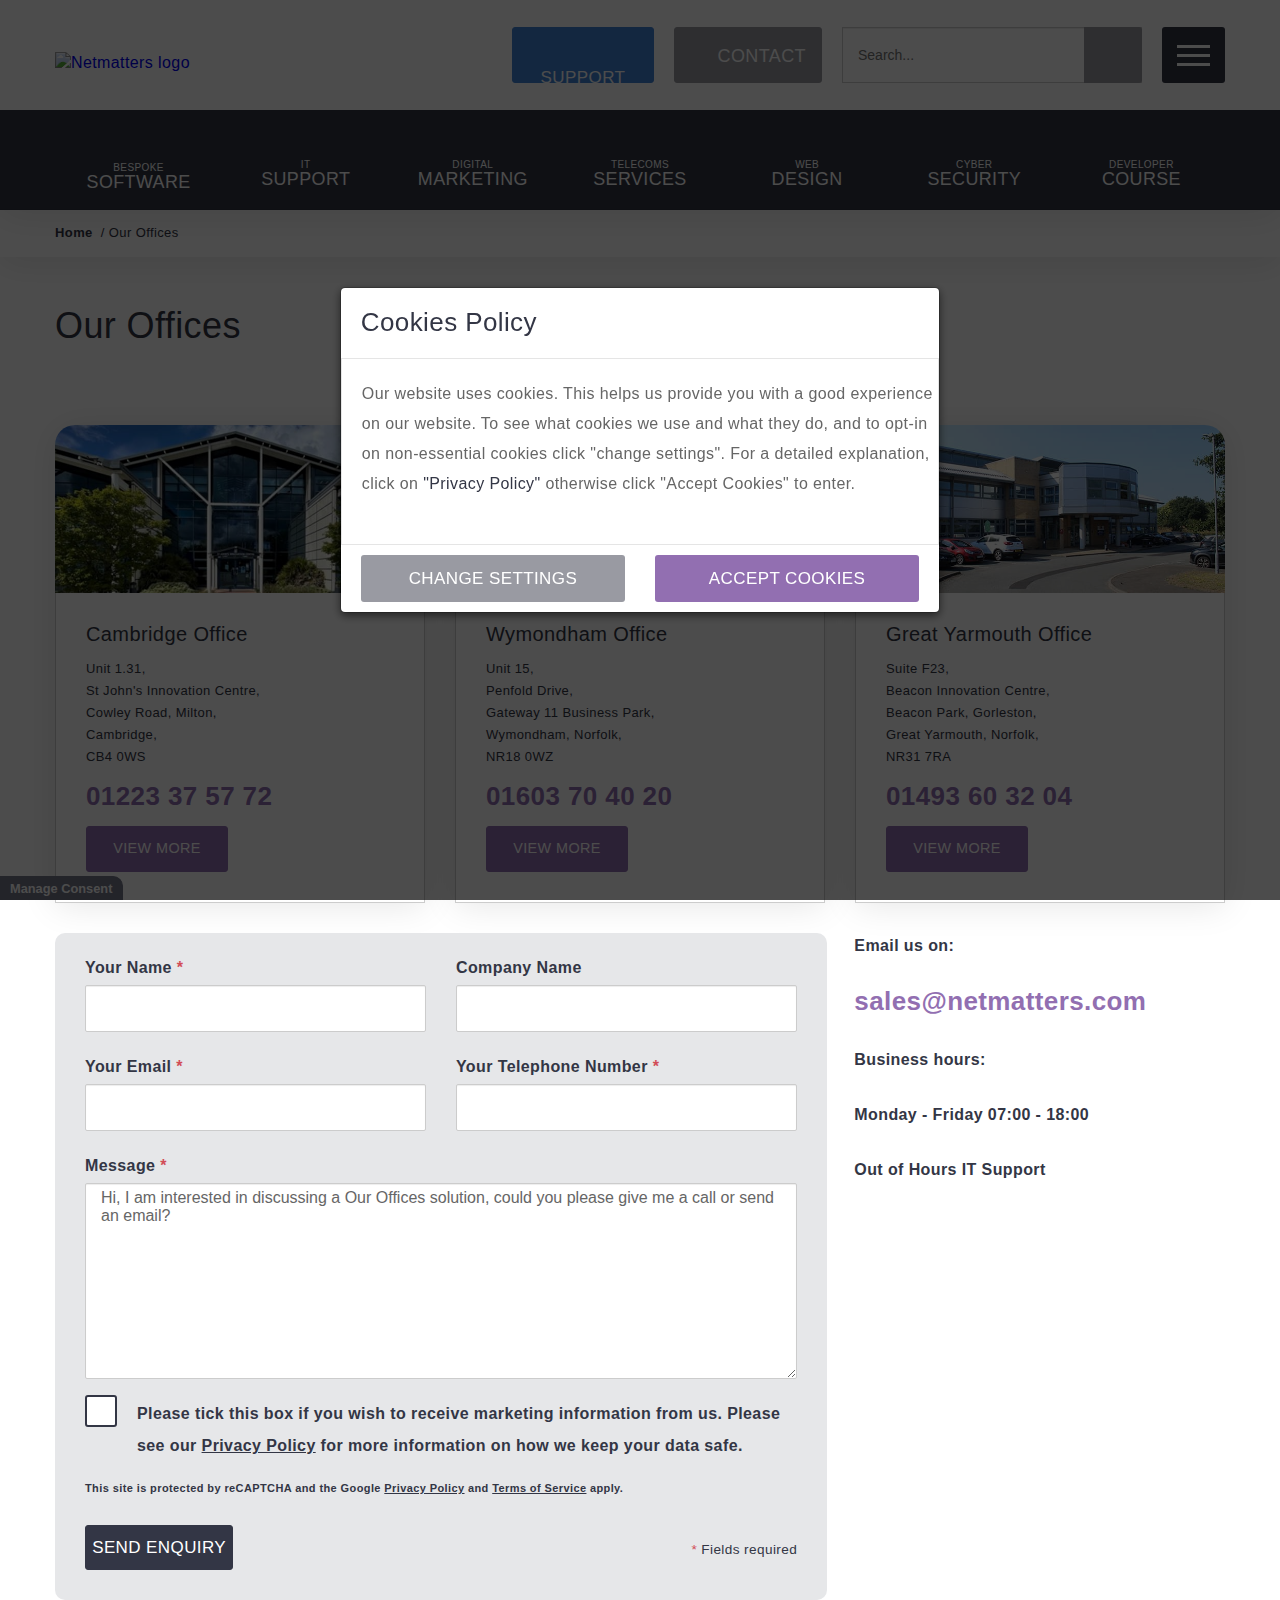
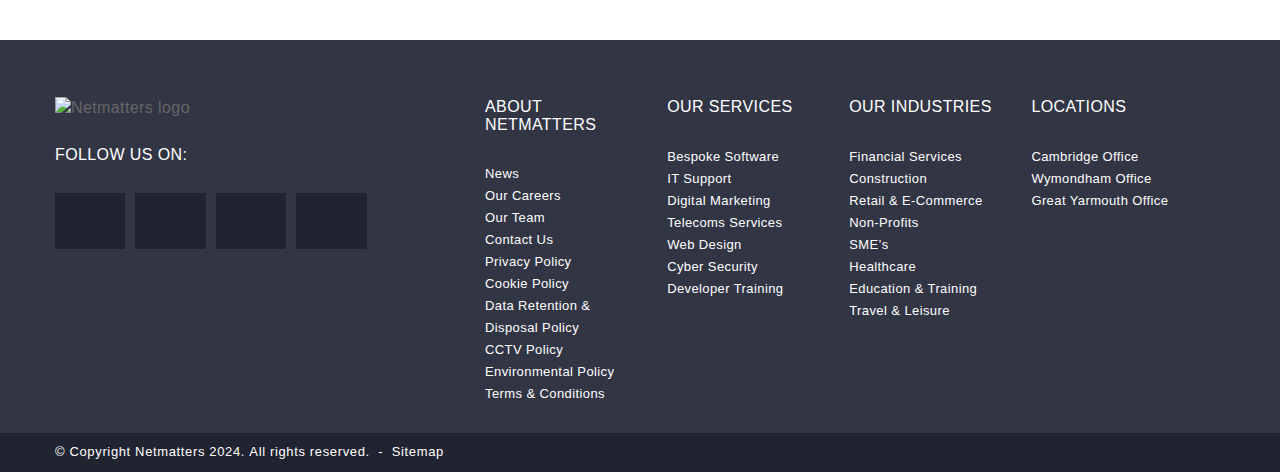
==== contact-us.html @ 107a718c "minor corrections" ====
<!DOCTYPE html>
<html lang="en">
<head>
    <meta charset="UTF-8">
    <meta name="viewport" content="width=device-width, initial-scale=1.0">
    <link rel="icon" type="image/x-icon" href="assets/favicons/favicon-nm.ico">
    <link rel="stylesheet" type="text/css" href="css/slick.css">
    <link rel="stylesheet" href="css/slick-theme.css">
    <link rel="stylesheet" href="css/normalize.css">
    <link rel="stylesheet" href="assets/icons/style.css">
    <link rel="stylesheet" href="assets/web-fonts/Poppins.css">
    <link rel="stylesheet" type="text/css" href="css/application.css">
    <title>Farai Tanekha: HTML & SASS Assessment</title>
</head>
<body class="home-page">
    <!-- COOKIE CONSENT BAR -->
    <div id="cookie-app">
        <button type="button" class="cookie-settings-btn">Manage Consent</button>
    </div>
    <!-- COOKIE POP-UP -->
    <div id="cookie-policy-popup-container">
        <div class="cookie-policy-popup">
            <h4>Cookies Policy</h4>
            <div class="cookie-policy-info">
                <p>
                    Our website uses cookies. This helps us provide you with a good experience on our website. 
                    To see what cookies we use and what they do, and to opt-in on non-essential cookies click "change settings". 
                    For a detailed explanation, click on <a href="insert-link">"Privacy Policy"</a> otherwise click "Accept Cookies" to enter.
                </p>
            </div>       
            <div class="cookie-policy-button-container">
                <a class="cookie-policy-button gray" href="#">CHANGE SETTINGS</a>
                <a class="cookie-policy-button wisteria" href="#">ACCEPT COOKIES</a>
            </div>
        </div>
    </div>
    <!-- MAIN CONTENT -->
    <div id="main-outer-container" class="slide-origin">
        <div id="container">
            <div class="main">
                <div class="main-outer">
                    <!-- main inner -->
                    <div class="main-inner">
                        <!-- HEADER -->
                        <div id="header-wrapper-sticky-wrapper">
                            <div id="header-wrapper" style="height: inherit !important">
                                <!-- HEADER : contains HEADER & main nav-->
                                <div id="header">
                                    <header>
                                        <div class="inner">
                                            <!-- header CONTAINER: contains logo, actions and (mobile) search form-->
                                            <div class="container">
                                                <!-- row -->
                                                <div class="row">
                                                    <div class="logo-container">
                                                        <a href="#">
                                                            <picture>
                                                                <img src="assets/images/dark-logo.jpeg" alt="Netmatters logo">
                                                            </picture>
                                                        </a>
                                                    </div>
                                                    <div class="flex-wrapper">
                                                        <div class="phone-in-icon-container">
                                                            <a class="phone-in-link" href="tel:01603704020">
                                                                <span class="icon-phone_in_talk"></span>
                                                            </a>
                                                        </div>
                                                        <div class="actions-container">
                                                            <div class="actions">
                                                                <div class="show-md support">
                                                                    <a class="btn-support" href="#">
                                                                        <span class="icon-mouse"></span>Support
                                                                    </a>
                                                                </div>
                                                                <div class="show-md contact">
                                                                    <a class="btn-contact" href="#">
                                                                        <span class="icon-paperplane"></span>Contact
                                                                    </a>
                                                                </div>
                                                                <div class="search-form-wrapper--tablet">
                                                                    <form accept-charset="UTF-8">
                                                                        <input id="search-input--tablet" class="search-bar" type="text" name="#" placeholder="Search...">
                                                                        <button id="search-input--table-btn">
                                                                            <span class="glyphicon glyphicon-search" aria-hidden="true"></span>
                                                                        </button>
                                                                    </form>
                                                                </div>
                                                                <!-- hamburger menu -->
                                                                <button type="button" data-toggle="sidebar">
                                                                    <span class="hamburger-box left">
                                                                        <span class="hamburger-inner"></span>
                                                                    </span>
                                                                    <span class="hamburger-box middle">
                                                                        <span class="hamburger-inner"></span>
                                                                    </span>
                                                                    <span class="hamburger-box right">
                                                                        <span class="hamburger-inner"></span>
                                                                    </span>
                                                                </button>
                                                            </div>
                                                        </div>
                                                    </div>
                                                </div>
                                                <!-- search form wrapper -->
                                                <div class="search-form-wrapper--mobile">
                                                    <form class="search-form" accept-charset="UTF-8">
                                                        <input id="search-input--mobile" type="text" name="keyword" placeholder="Search...">
                                                        <button id="search-submit">
                                                            <span class="glyphicon-search" aria-hidden="true"></span>
                                                        </button>
                                                    </form>
                                                </div>
                                            </div>
                                        </div>
                                    </header>
                                    <!-- main-navigation -->
                                </div>
                                <!-- NAV -->
                                <div id="nav">
                                    <nav>
                                        <div class="container">
                                            <div class="wrapper">
                                            <!-- LINKS -->
                                                <!-- bs -->
                                                <div class="nav-links-container-bs bs">
                                                    <a href="#" class="nav-item-bs bs">
                                                        <div id="nav-item-bs_icon-container">
                                                            <span class="icon-apps bs first"></span>
                                                            <small>bespoke</small><span>software</span>
                                                        </div>
                                                    </a>
                                                    <div class="triangle bs" id="nav-item-triangle-bs"></div>
                                                    <div id="nav-item-dropdown-option-wrapper-bs" class="dropdown-option-wrapper bs">
                                                        <div class="drop-down-option-content-wrapper option-content-wrapper-bs">
                                                            <h3>Our Bespoke Software Services</h3>
                                                            <ul class="main-navigation-dropdown-option">
                                                                <li>
                                                                    <a href="#"><span class="icon-cogs"></span>Bespoke CRM</a>
                                                                </li>
                                                                <li>
                                                                    <a href="#"><span class="glyphicon glyphicon-briefcase"></span>Business Automation</a>
                                                                </li>
                                                                <li>
                                                                    <a href="#"><span class="glyphicon glyphicon-random"></span>Software Integrations</a>
                                                                </li>
                                                                <li>
                                                                    <a href="#"><span class="glyphicon glyphicon-phone"></span>Mobile App Development</a>
                                                                </li>
                                                                <li>
                                                                    <a href="#"><span class="glyphicon glyphicon-folder-open"></span>Bespoke Databases</a>
                                                                </li>
                                                                <li>
                                                                    <a href="#"><span class="glyphicon glyphicon-transfer"></span>Sharepoint Development</a>
                                                                </li>
                                                                <li>
                                                                    <a href="#"><span class="glyphicon glyphicon-download-alt"></span>Operational Systems</a>
                                                                </li>
                                                                <li>
                                                                    <a href="#"><span class="icon-users"></span>Business Central Implementation</a>
                                                                </li>
                                                                <li>
                                                                    <a href="#"><span class="icon-laptop"></span>Internet of Things (IoT) Software</a>
                                                                </li>
                                                                <li>
                                                                    <a href="#"><span class="glyphicon glyphicon-cloud"></span>Intranet Development</a>
                                                                </li>
                                                                <li>
                                                                    <a href="#"><span class="icon-cloud-download"></span>Customer Portal Development</a>
                                                                </li>
                                                                <li>
                                                                    <a href="#"><span class="glyphicon glyphicon-globe"></span>Reporting Hub</a>
                                                                </li>
                                                            </ul>
                                                        </div>
                                                    </div>
                                                </div>
                                                <!-- it -->
                                                <div class="nav-links-container-it">
                                                    <a href="#" class="nav-item-it it">
                                                        <div id="nav-item-it_icon-container">
                                                            <span class="icon-display it"></span>
                                                            <small>it</small><span>support</span>
                                                        </div>
                                                    </a>
                                                    <div class="triangle it" id="nav-item-triangle-it"></div>
                                                    <div id="nav-item-dropdown-option-wrapper-it" class="dropdown-option-wrapper it">
                                                        <div class="drop-down-option-content-wrapper option-content-wrapper it"> 
                                                        <h3>Our IT Support Services</h3>
                                                        <ul class="main-navigation-dropdown-option">
                                                            <li>
                                                                <a href="#"><span class="glyphicon glyphicon-headphones"></span>Managed IT Support</a>
                                                            </li>
                                                            <li>
                                                                <a href="#"><span class="glyphicon glyphicon-briefcase"></span>Business IT Support</a>
                                                            </li>
                                                            <li>
                                                                <a href="#"><span class="icon-laptop"></span>Office 365 for Business</a>
                                                            </li>
                                                            <li>
                                                                <a href="#"><span class="course-features-icon icon-school"></span>IT Consultancy</a>
                                                            </li>
                                                            <li>
                                                                <a href="#"><span class="glyphicon glyphicon-cloud"></span>Cloud Service Provider</a>
                                                            </li>
                                                            <li>
                                                                <a href="#"><span class="glyphicon glyphicon-hdd"></span>Data Backup & Disaster Recovery</a>
                                                            </li>
                                                        </ul>
                                                        </div>
                                                    </div>
                                                </div>
                                                <!-- dm -->
                                                <div class="nav-links-container-dm">
                                                    <a href="#" class="nav-item-dm dm">
                                                        <div id="nav-item-dm_icon-container">
                                                            <span class="icon-bar-graph dm"></span>
                                                            <small>digital</small><span>marketing</span>
                                                        </div>
                                                    </a>
                                                    <div class="triangle dm" id="nav-item-triangle-dm"></div>
                                                    <div id="nav-item-dropdown-option-wrapper-dm" class="dropdown-option-wrapper dm">
                                                        <div class="drop-down-option-content-wrapper option-content-wrapper dm">
                                                            <h3>Our Digital Marketing Services</h3>
                                                            <ul class="main-navigation-dropdown-option">
                                                                <li>
                                                                    <a href="#"><span class="glyphicon glyphicon-search"></span>Search Engine Optimisation (SEO)</a>
                                                                </li>
                                                                <li>
                                                                    <a href="#"><span class="icon-dollar"></span>Pay Per Click Advertising (PPC)</a>
                                                                </li>
                                                                <li>
                                                                    <a href="#"><span class="icon-trending-up"></span>Conversion Rate Optimisation (CRO)</a>
                                                                </li>
                                                                <li>
                                                                    <a href="#"><span class="glyphicon glyphicon-envelope"></span>Email Marketing</a>
                                                                </li>
                                                                <li>
                                                                    <a href="#"><span class="icon-users"></span>Social Media Marketing</a>
                                                                </li>
                                                                <li>
                                                                    <a href="#"><span class="icon-pencil"></span>Content Marketing</a>
                                                                </li>
                                                            </ul>
                                                        </div>
                                                    </div>
                                                </div>
                                                <!-- ts -->
                                                <div class="nav-links-container-ts">
                                                    <a href="#" class="nav-item-ts ts">
                                                        <div id="nav-item-ts_icon-container">
                                                            <span class="icon-phone_in_talk ts"></span>
                                                            <small>telecoms</small><span>services</span>
                                                        </div>
                                                    </a>
                                                    <div class="triangle ts" id="nav-item-triangle-ts"></div>
                                                    <div id="nav-item-dropdown-option-wrapper-ts" class="dropdown-option-wrapper ts">
                                                        <div class="drop-down-option-content-wrapper option-content-wrapper ts">
                                                            <h3>Our Telecoms Services</h3>
                                                            <ul class="main-navigation-dropdown-option">
                                                                <li>
                                                                    <a href="#"><span class="icon-ticket"></span>Business Mobile</a>
                                                                </li>
                                                                <li>
                                                                    <a href="#"><span class="icon-phone"></span>Hosted VoIP Provider</a>
                                                                </li>
                                                                <li>
                                                                    <a href="#"><span class="icon-phone-square"></span>Business VoIP Systems</a>
                                                                </li>
                                                                <li>
                                                                    <a href="#"><span class="icon-tachometer"></span>Business Broadband</a>
                                                                </li>
                                                                <li>
                                                                    <a href="#"><span class="icon-handshake-o"></span>Leased Lines Provider</a>
                                                                </li>
                                                                <li>
                                                                    <a href="#"><span class="icon-phone_in_talk"></span>3CX Systems</a>
                                                                </li>
                                                            </ul>
                                                        </div>
                                                    </div>
                                                </div>
                                                <!-- wd -->
                                                <div class="nav-links-container-wd">
                                                    <a href="#" class="nav-item-wd wd">
                                                        <div id="nav-item-wd_icon-container">
                                                            <span class="icon-code wd"></span>
                                                            <small>web</small><span>design</span>
                                                        </div>
                                                    </a>
                                                    <div class="triangle wd" id="nav-item-triangle-wd"></div>
                                                    <div id="nav-item-dropdown-option-wrapper-wd" class="dropdown-option-wrapper wd">
                                                        <div class="drop-down-option-content-wrapper option-content-wrapper wd">
                                                            <h3>Our Web Design Services</h3>
                                                            <ul class="main-navigation-dropdown-option">
                                                                <li>
                                                                    <a href="#"><span class="icon-pencil"></span>Bespoke Website Design</a>
                                                                </li>
                                                                <li>
                                                                    <a href="#"><span class="glyphicon glyphicon-shopping-cart"></span>eCommerce Website Design</a>
                                                                </li>
                                                                <li>
                                                                    <a href="#"><span class="icon-desktop"></span>Pay Monthly Websites</a>
                                                                </li>
                                                                <li>
                                                                    <a href="#"><span class="icon-bullhorn"></span>Branding & Design</a>
                                                                </li>
                                                                <li>
                                                                    <a href="#"><span class="glyphicon glyphicon-phone"></span>Mobile App Development</a>
                                                                </li>
                                                                
                                                                <li>
                                                                    <a href="#"><span class="glyphicon glyphicon-cloud"></span>Web Hosting</a>
                                                                </li>
                                                            </ul>
                                                        </div>
                                                    </div>
                                                </div>
                                                <!-- cs -->
                                                <div class="nav-links-container-cs">
                                                    <a href="#" class="nav-item-cs cs">
                                                        <div id="nav-item-cs_icon-container">
                                                            <span class="icon-security cs"></span>
                                                            <small>cyber</small><span>security</span>
                                                        </div>
                                                    </a>
                                                    <div class="triangle cs" id="nav-item-triangle-cs"></div>
                                                    <div id="nav-item-dropdown-option-wrapper-cs" class="dropdown-option-wrapper cs">
                                                        <div class="drop-down-option-content-wrapper option-content-wrapper cs">
                                                            <h3>Our Cyber Security Services</h3>
                                                            <ul class="main-navigation-dropdown-option">
                                                                <li>
                                                                    <a href="#"><span class="icon-clipboard"></span>Cyber Security Assessment</a>
                                                                </li>
                                                                <li>
                                                                    <a href="#"><span class="icon-clock-o"></span>Cyber Security Management</a>
                                                                </li>
                                                                <li>
                                                                    <a href="#"><span class="icon-flask"></span>Cyber Penetration Testing</a>
                                                                </li>
                                                                <li>
                                                                    <a href="#"><span class="icon-school"></span>Cyber Essentials Certification</a>
                                                                </li>
                                                                <li>
                                                                    <a href="#"><span class="icon-security"></span>PCI Compliance</a>
                                                                </li>
                                                                <li>
                                                                    <a href="#"><span class="glyphicon glyphicon-lock"></span>Hacking Prevention</a>
                                                                </li>
                                                            </ul>
                                                        </div>
                                                    </div>
                                                </div>
                                                <!-- dc -->
                                                <div class="nav-links-container-dc">
                                                    <a href="#" class="nav-item-dc dc">
                                                        <div id="nav-item-dc_icon-container">
                                                            <span class="course-features-icon icon-school dc"></span>
                                                            <small>developer</small><span>course</span>
                                                        </div>
                                                    </a>
                                                    <div class="triangle dc" id="nav-item-triangle-dc"></div>
                                                    <div id="nav-item-dropdown-option-wrapper-dc" class="dropdown-option-wrapper dc">
                                                        <div class="drop-down-option-content-wrapper option-content-wrapper dc">
                                                            <h3>Our Developer Course Services</h3>
                                                            <ul class="main-navigation-dropdown-option">
                                                                <li>
                                                                    <a href="#"><span class="icon-laptop"></span>Train For A Career In Tech</a>
                                                                </li>
                                                                <li>
                                                                    <a href="#"><span class="icon-code"></span>Skills Bootcamp</a>
                                                                </li>
                                                                <li>
                                                                    <a href="#"><span class="icon-handshake-o"></span>Scion Collaborators</a>
                                                                </li>
                                                                <li>
                                                                    <a href="#"><span class="glyphicon glyphicon-question-sign"></span>Scion Scheme Frequently Asked Questions</a>
                                                                </li> 
                                                            </ul>
                                                        </div>
                                                    </div>
                                                </div>
                                            </div>
                                        </div>
                                    </nav>
                                </div>
                            </div>
                        </div>
                        <div id="header-wrapper-sticky-wrapper-support"></div>

                        <!-- HEADER end -->
                    </div>







                    <!-- /////////////////////////////////////////////////////////////////////////////////////////////////////////////////////////////////////////// -->
                    <!-- CONTACT US -->
                    <div id="contact-us">
                         <div class="contact-us-link">
                            <div class="container">
                                <p><a class="return-to-homepage-link" href="#">Home</a>/    Our Offices</p>
                            </div>
                        </div>
                        <div id="contact-us-container">
                            <div class="contact-us-heading">
                                <div class="container">
                                    <h1>Our Offices</h1>
                                </div>
                            </div>
                            <div id="netmatters-offices">
                                <div class="container">
                                    <div id="netmatters-offices-top-container">
                                        <!-- office photos and addresses -->
                                        <div class="offices-main-container">
                                            <div class="office-container">
                                                <div class="office cambridge">
                                                    <div class="image-container">
                                                        <a class="office-image-wrapper" href="#">
                                                            <img src="assets/images/offices/cambridge.jpg" alt="Cambridge Office">
                                                        </a>
                                                    </div>
                                                    <div class="office-address">
                                                        <p class="office-h2">
                                                            <a class="office-name" href="#">
                                                                Cambridge Office
                                                            </a>
                                                        </p>
                                                        <address>
                                                            Unit 1.31,<br>
                                                            St John's Innovation Centre,<br>
                                                            Cowley Road, Milton,<br>
                                                            Cambridge,<br>
                                                            CB4 0WS
                                                        </address>
                                                        <a href="tel:01223375772" class="office-h3 text-web">
                                                            01223 37 57 72
                                                        </a>
                                                        <a href="#" class="office-view-more">View More</a>
                                                    </div>
                                                </div>
                                            </div>
                                            <div class="office-container">
                                                <div class="office wymondham">
                                                    <div class="image-container">
                                                        <a class="office-image-wrapper" href="#">
                                                            <img src="assets/images/offices/wymondham.jpg" alt="Wymondham Office">
                                                        </a>
                                                    </div>
                                                    <div class="office-address">
                                                        <p class="office-h2">
                                                            <a class="office-name" href="#">
                                                                Wymondham Office
                                                            </a>
                                                        </p>
                                                        <address>
                                                            Unit 15,<br>
                                                            Penfold Drive,<br>
                                                            Gateway 11 Business Park,<br>
                                                            Wymondham, Norfolk,<br>
                                                            NR18 0WZ
                                                        </address>
                                                        <a href="tel:01603704020" class="office-h3 text-web">
                                                            01603 70 40 20
                                                        </a>
                                                        <a href="#" class="office-view-more">View More</a>
                                                    </div>
                                                </div>
                                            </div>
                                            <div class="office-container">
                                                <div class="office yarmouth">
                                                    <div class="image-container">
                                                        <a class="office-image-wrapper" href="#">
                                                            <img src="assets/images/offices/yarmouth.jpg" alt="Great Yarmouth Office">
                                                        </a>
                                                    </div>
                                                    <div class="office-address">
                                                        <p class="office-h2">
                                                            <a class="office-name" href="#">
                                                                Great Yarmouth Office
                                                            </a>
                                                        </p>
                                                        <address>
                                                            Suite F23,<br>
                                                            Beacon Innovation Centre,<br>
                                                            Beacon Park, Gorleston,<br>
                                                            Great Yarmouth, Norfolk,<br>
                                                            NR31 7RA
                                                        </address>
                                                        <a href="tel:01493603204" class="office-h3 text-web">
                                                            01493 60 32 04
                                                        </a>
                                                        <a href="#" class="office-view-more">View More</a>
                                                    </div>
                                                </div>
                                            </div>
                                        </div>
                                    </div>
                                        <!-- extra contact info -->
                                    <div id="netmatters-offices-bottom-container">
                                        <div class="extra-contact-info">
                                            <p class="first-child">
                                                <strong>Email us on:</strong>
                                            </p>
                                            <p>
                                                <a class="email-address" href="#">sales@netmatters.com</a>
                                            </p>
                                            <p>
                                                <strong>Business hours:</strong>
                                            </p>
                                            <p>
                                                <strong>Monday - Friday 07:00 - 18:00 </strong>
                                            </p>
                                            <p>
                                                <strong>
                                                    <a href="#">Out of Hours IT Support</a>
                                                    <span class="glyphicon glyphicon-chevron-down" id="accordion-control"></span>
                                                </strong>
                                            </p>
                                            <div id="accordion">
                                                <p>
                                                    Netmatters IT are offering an Out of Hours service for Emergency and Critical tasks.
                                                </p>
                                                <p>
                                                    <strong>Monday - Friday 18:00 - 22:00</strong>
                                                    <strong>Saturday 08:00 - 16:00</strong>
                                                    <br>
                                                    <strong>Sunday 10:00 - 18:00</strong>
                                                </p>
                                                <p>
                                                    To log a critical task, you will need to call our main line number and select Option 2 to leave an Out of Hours  voicemail. A technician will contact you on the number provided within 45 minutes of your call. 
                                                </p>
                                            </div>
                                        </div>
                                        <!-- form -->
                                        <div class="form-container-outer">
                                            <form action="#">
                                                <div class="form-container-inner">
                                                    <div class="col-med">
                                                        <div class="form-group">
                                                            <label for="name" class="required">Your Name&nbsp;</label>
                                                            <input class="form-control" name="name" value="" id="name" 
                                                                type="text" minlength="3" maxlength="100" required
                                                            >
                                                        </div>
                                                    </div>
                                                    <div class="col-med">
                                                        <div class="form-group">
                                                            <label for="company" class="">Company Name</label>
                                                            <input class="form-control" name="company" value="" id="company"
                                                                type="text" minlength="3" maxlength="100"
                                                            >
                                                        </div>
                                                    </div>
                                                    <div class="col-med">
                                                        <div class="form-group">
                                                            <label for="email" class="required">Your Email&nbsp;</label>
                                                            <input class="form-control" name="email" value="" id="email" 
                                                                type="email" minlength="3" maxlength="345" required
                                                            >
                                                        </div>
                                                    </div>
                                                    <div class="col-med">
                                                        <div class="form-group">
                                                            <label for="telephone" class="required">Your Telephone Number&nbsp;</label>
                                                            <input class="form-control" name="telephone" value="" id="telephone"
                                                                type="text" minlength="7" maxlength="15" required
                                                            >
                                                        </div>
                                                    </div>
                                                    <div class="col-med" style="width: 100%">
                                                        <div class="form-group text-area">
                                                            <label for="message" class="required">Message&nbsp;</label>
                                                            <textarea class="form-control" name="message" rows="10" cols="50" id="message"
                                                                minlength="3" required>Hi, I am interested in discussing a Our Offices solution, could you please give me a call or send an email?</textarea>
                                                        </div>
                                                    </div>
                                                </div>
                                                <div id="policies">
                                                    <div id="privacy-policy-container">
                                                        <div id="checkbox-container">
                                                            <input id="checkbox" type="text">
                                                            <span id="checkmark">&check;</span>
                                                        </div>
                                                        <p class="privacy-policy-info">Please tick this box if you wish to receive marketing information from us. Please see our <a href="#">Privacy Policy</a> for more information on how we keep your data safe.</p>
                                                    </div>
                                                    <p class="recaptcha">This site is protected by reCAPTCHA and the Google <a href="#">Privacy Policy</a> and <a href="#">Terms of Service</a> apply.</p>
                                                    <div class="policies-footer">
                                                        <a id="send-enquiry-button" href="#">send enquiry</a>
                                                        <span class="required-info">&nbsp;Fields required</span>
                                                    </div>
                                                </div>
                                            </form>
                                        </div>
                                    </div>
                                </div>
                            </div>
                        </div>
                        <div id="notice">
                           <ul id="notice-list"></ul>
                        </div>
                    </div>
<!-- /////////////////////////////////////////////////////////////////////////////////////////////////////////////////////////////////////////////////////////// -->







                    <!-- FOOTER -->
                    <footer>
                        <div class="footer-top">
                            <div class="container">
                                <!-- social media logos -->
                                <div id="social-media-company-logo-container">
                                    <picture>
                                        <img src="assets/images/nm-logo-white-med.png" alt="Netmatters logo">
                                    </picture>
                                    <h3>Follow us on:</h3>
                                    <div id="social-media-logos">
                                        <a class="facebook" href="#">
                                            <span class="icon-facebook"></span>
                                        </a>
                                        <a class="linkedin" href="#">
                                            <span class="icon-linkedin"></span>
                                        </a> 
                                        <a class="twitter" href="#">
                                            <span class="icon-twitter"></span>
                                        </a>
                                        <a class="instagram" href="#">
                                            <span class="icon-instagram"></span>
                                        </a>
                                    </div>
                                </div>
                                <!-- comapny info links -->
                                <div id="company-info-links">
                                    <div class="about-netmatters">
                                        <h4>ABOUT NETMATTERS</h4>
                                        <ul>
                                            <li>
                                                <a href="#">News</a>
                                            </li>
                                            <li>
                                                <a href="#">Our Careers</a>
                                            </li>
                                            <li>
                                                <a href="#">Our Team</a>
                                            </li>
                                            <li>
                                                <a href="#">Contact Us</a>
                                            </li>
                                            <li>
                                                <a href="#">Privacy Policy</a>
                                            </li>
                                            <li>
                                                <a href="#">Cookie Policy</a>
                                            </li>
                                            <li>
                                                <a href="#">Data Retention & Disposal Policy</a>
                                            </li>
                                            <li>
                                                <a href="#">CCTV Policy</a>
                                            </li>
                                            <li>
                                                <a href="#">Environmental Policy</a>
                                            </li>
                                            <li>
                                                <a href="#">Terms & Conditions</a>
                                            </li>
                                        </ul>
                                    </div>
                                    <div class="our-services">
                                        <h4>OUR SERVICES</h4>
                                        <ul>
                                            <li>
                                                <a href="#">Bespoke Software</a>
                                            </li>
                                            <li>
                                                <a href="#">IT Support</a>
                                            </li>
                                            <li>
                                                <a href="#">Digital Marketing</a>
                                            </li>
                                            <li>
                                                <a href="#">Telecoms Services</a>
                                            </li>
                                            <li>
                                                <a href="#">Web Design</a>
                                            </li>
                                            <li>
                                                <a href="#">Cyber Security</a>
                                            </li>
                                            <li>
                                                <a href="#">Developer Training</a>
                                            </li>
                                        </ul>
                                    </div>
                                    <div class="our-industries">
                                        <h4>OUR INDUSTRIES</h4>
                                        <ul>
                                            <li>
                                                <a href="#">Financial Services</a>
                                            </li>
                                            <li>
                                                <a href="#">Construction</a>
                                            </li>
                                            <li>
                                                <a href="#">Retail & E-Commerce</a>
                                            </li>
                                            <li>
                                                <a href="#">Non-Profits</a>
                                            </li>
                                            <li>
                                                <a href="#">SME&#8217;s</a>
                                            </li>
                                            <li>
                                                <a href="#">Healthcare</a>
                                            </li>
                                            <li>
                                                <a href="#">Education & Training</a>
                                            </li>
                                            <li>
                                                <a href="#">Travel & Leisure</a>
                                            </li>
                                        </ul>
                                    </div>
                                    <div class="locations">
                                        <h4>LOCATIONS</h4>
                                        <ul>
                                            <li>
                                                <a href="#">Cambridge Office</a>
                                            </li>
                                            <li>
                                                <a href="#">Wymondham Office</a>
                                            </li>
                                            <li>
                                                <a href="#">Great Yarmouth Office</a>
                                            </li>
                                        </ul>
                                    </div>
                                </div>
                            </div>
                        </div>
                    </footer>
                    <!-- Copyright -->
                    <div id="footer-bottom">
                        <div id="footer-contatiner-wrapper">
                            <div class="container">
                                <div id="main-footer">
                                    <p>&copy; Copyright Netmatters 2024.</p>
                                    <p>All rights reserved.</p>
                                    <p>Sitemap</p>
                                </div>
                            </div>
                        </div>
                    </div>

                    <!-- FOOTER end -->
                </div>
            </div>
        </div>
    </div>


    <!-- SIDE MENU -->

<div id="side-menu-container">
    <div id="side-menu_background-filter"></div>
    <div id="side-menu">
        <div class="side-menu-misc-list">
            <a class="side-menu-button" href="#">
                <span>Contact us</span>
            </a>
            <a class="side-menu-button" href="#">
                <div>
                    <span class="icon-apps"></span>
                    <small>bespoke</small><span>software</span>
                </div>
            </a>
            <div class="side-menu-misc-sublist">
                <ul>
                    <li>
                        <a href="#">BESPOKE CRM</a>
                    </li>
                    <li>
                        <a href="#">BUSINESS AUTOMATION</a>
                    </li>
                    <li>
                        <a href="#">SOFTWARE INTEGRATIONS</a>
                    </li>
                    <li>
                        <a href="#">MOBILE APP DEVELOPMENT</a>
                    </li>
                    <li>
                        <a href="#">BESPOKE DATABASES</a>
                    </li>
                    <li>
                        <a href="#">SHAPEPOINT DEVELOPMENT</a>
                    </li>
                    <li>
                        <a href="#">OPERATIONAL SYSTEMS</a>
                    </li>
                    <li>
                        <a href="#">BUSINESS CENTRAL IMPLEMENTATION</a>
                    </li>
                    <li>
                        <a href="#">INTERNET OF THINGS (IOT) SOFTWARE</a>
                    </li>
                    <li>
                        <a href="#">INTRANET DEVELOPMENT</a>
                    </li>
                    <li>
                        <a href="#">CUSTOMER PORTAL DEVELOPMENT</a>
                    </li>
                    <li>
                        <a href="#">REPORTING HUB</a>
                    </li>
                </ul>
            </div>
            <a class="side-menu-button" href="#">
                <div>
                    <span class="icon-display"></span>
                    <small>it</small><span>support</span>
                </div>
            </a>
            <div class="side-menu-misc-sublist">
                <ul>
                    <li>
                        <a href="#">MANAGED IT SUPPORT</a>
                    </li>
                    <li>
                        <a href="#">BUSINESS IT SUPPORT</a>
                    </li>
                    <li>
                        <a href="#">OFFICE 365 FOR BUSINESS</a>
                    </li>
                    <li>
                        <a href="#">IT CONSULTANCY</a>
                    </li>
                    <li>
                        <a href="#">CLOUD SERVICE PROVIDER</a>
                    </li>
                    <li>
                        <a href="#">DATA BACKUP & DISASTER RECOVERY</a>
                    </li>
                </ul>
            </div>
            <a class="side-menu-button" href="#">
                <div>
                    <span class="icon-bar-graph"></span>
                    <small>digital</small><span>marketing</span>
                </div>
            </a>
            <div class="side-menu-misc-sublist">
                <ul>
                    <li>
                        <a href="#">SEARCH ENGINE OPTIMISATION (SEO)</a>
                    </li>
                    <li>
                        <a href="#">PAY PER CLICK ADVERTISING (PPC)</a>
                    </li>
                    <li>
                        <a href="#">CONVERSION RATE OPTIMISATION (CRO)</a>
                    </li>
                    <li>
                        <a href="#">EMAIL MARKETING</a>
                    </li>
                    <li>
                        <a href="#">SOCIAL MEDIA MARKETING</a>
                    </li>
                    <li>
                        <a href="#">CONTENT MARKETING</a>
                    </li>
                </ul>
            </div>
            <a class="side-menu-button" href="#">
                <div>
                    <span class="icon-phone_in_talk"></span>
                    <small>telecoms</small><span>services</span>
                </div>
            </a>
            <div class="side-menu-misc-sublist">
                <ul>
                    <li>
                        <a href="#">BUSINESS MOBILE</a>
                    </li>
                    <li>
                        <a href="#">HOSTED VOIP PROVIDER</a>
                    </li>
                    <li>
                        <a href="#">BUSINESS VOIP SYSTEMS</a>
                    </li>
                    <li>
                        <a href="#">BUSINESS BROADBAND</a>
                    </li>
                    <li>
                        <a href="#">LEASED LINES PROVIDER</a>
                    </li>
                    <li>
                        <a href="#">3CX SYSTEMS</a>
                    </li>
                </ul>
            </div>
            <a class="side-menu-button" href="#">
                <div>
                    <span class="icon-code"></span>
                    <small>web</small><span>design</span>
                </div>
            </a>
            <div class="side-menu-misc-sublist">
                <ul>
                    <li>
                        <a href="#">BESPOKE WEBSITE DESIGN</a>
                    </li>
                    <li>
                        <a href="#">ECOMMERCE WEBSITE DESIGN</a>
                    </li>
                    <li>
                        <a href="#">PAY MONTHLY WEBSITES</a>
                    </li>
                    <li>
                        <a href="#">BRANDING & DESIGN</a>
                    </li>
                    <li>
                        <a href="#">MOBILE APP DEVELOPMENT</a>
                    </li>
                    <li>
                        <a href="#">WEB HOSTING</a>
                    </li>
                </ul>
            </div>
            <a class="side-menu-button" href="#">
                <div>
                    <span class="icon-security"></span>
                    <small>cyber</small><span>security</span>
                </div>
            </a>
            <div class="side-menu-misc-sublist">
                <ul>
                    <li>
                        <a href="#">CYBER SECURITY ASSESSMENT</a>
                    </li>
                    <li>
                        <a href="#">CYBER SECURITY MANAGEMENT</a>
                    </li>
                    <li>
                        <a href="#">CYBER PENETRATION TESTING</a>
                    </li>
                    <li>
                        <a href="#">CYBER ESSENTIALS CERTIFICATION</a>
                    </li>
                    <li>
                        <a href="#">PCI COMPLIANCE</a>
                    </li>
                    <li>
                        <a href="#">HACKING PREVENTION</a>
                    </li>
                </ul>
            </div>
            <a class="side-menu-button" href="#">
                <div>
                    <span class="course-features-icon icon-school"></span>
                    <small>developer</small><span>course</span>
                </div>
            </a>
            <div class="side-menu-misc-sublist">
                <ul>
                    <li>
                        <a href="#">TRAIN FOR A CAREER IN TECH</a>
                    </li>
                    <li>
                        <a href="#">SKILLS BOOTCAMP</a>
                    </li>
                    <li>
                        <a href="#">SCION SCHEME FREQUENTLY ASKED QUESTIONS</a>
                    </li>
                    <li>
                        <a href="#">SCION COLLABORATORS</a>
                    </li>
                </ul>
            </div>
        </div>
        <div class="side-menu-list bg-scrn-only">
            <ul>
                <li>
                    <a class="first-child-a" href="#">SERVICES</a>
                </li>
                <li>
                    <a href="#">BESPOKE SOFTWARE</a>
                </li>
                <li>
                    <a href="#">IT SUPPORT</a>
                </li>
                <li>
                    <a href="#">DIGITAL MARKETING</a>
                </li>
                <li>
                    <a href="#">TELECOMS SERVICES</a>
                </li>
                <li>
                    <a href="#">WEB DESIGN</a>
                </li>
                <li>
                    <a href="#">CYBER SECURITY</a>
                </li>
            </ul>
        </div>
        <div class="side-menu-list">
            <ul>
                <li>
                    <a class="first-child-a" href="#">OUR WORK</a>
                </li>
                <li>
                    <a href="#">CASE STUDIES</a>
                </li>
                <li>
                    <a href="#">OUR DIGITAL MARKETING CLIENTS</a>
                </li>
                <li>
                    <a href="#">OUR WEBSITE CLIENTS</a>
                </li>
                <li>
                    <a href="#">OUR IT CLIENTS</a>
                </li>
                <li>
                    <a href="#">OUR BESPOKE SOFTWARE CLIENTS</a>
                </li>
                <li>
                    <a href="#">OUR TELECOMS CLIENTS</a>
                </li>
            </ul>
        </div>
        <div class="side-menu-list">
            <ul>
                <li>
                    <a class="first-child-a" href="#">OUR KNOWLEDGE</a>
                </li>
                <li>
                    <a href="#">TECHNOLOGIES</a>
                </li>
                <li>
                    <a href="#">INDUSTRIES</a>
                </li>
                <li>
                    <a href="#">NEWS</a>
                </li>
                <li>
                    <a href="#">INSIGHTS</a>
                </li>
            </ul>
        </div>
        <div class="side-menu-list">
            <ul>
                <li>
                    <a class="first-child-a" href="#">TRAINING</a>
                </li>
                <li>
                    <a href="#">TRAIN FOR A CAREER IN TECH</a>
                </li>
                <li>
                    <a href="#">SKILLS BOOTCAMP</a>
                </li>
                <li>
                    <a href="#">SCS FREQUENTLY ASKED QUESTIONS</a>
                </li>
                <li>
                    <a href="#">SCION COLLABORATORS</a>
                </li>
            </ul>
        </div>
        <div class="side-menu-list">
            <ul>
                <li>
                    <a class="first-child-a" href="#">OUR COMPANY</a>
                </li>
                <li>
                    <a href="#">WHY CHOOSE US?</a>
                </li>
                <li>
                    <a href="#">OUR CULTURE</a>
                </li>
                <li>
                    <a href="#">OUR TEAM</a>
                </li>
                <li>
                    <a href="#">OUR CAREERS</a>
                </li>
                <li>
                    <a href="#">OUR BENEFITS</a>
                </li>
            </ul>
        </div>
        <div class="side-menu-list">
            <ul>
                <li>
                    <a class="first-child-a" href="#">CONTACT US</a>
                </li>
                <li>
                    <a href="#">CAMBRIDGE OFFICE</a>
                </li>
                <li>
                    <a href="#">WYMONDHAM OFFICE</a>
                </li>
                <li>
                    <a href="#">GREAT YARMOUTH OFFICE</a>
                </li>
            </ul>
            <ul>
                <li>
                    <a class="first-child-a" href="#">COVID RISK ASSESSMENTS</a>
                </li>
            </ul>
            <ul>
                <li class="sm-scrn-only">
                    <a class="first-child-a" href="#">SUPPORT</a>
                </li>
            </ul>
        </div>
    </div>
</div>


<!-- SIDE MENU end -->

    <noscript>
        <div class="noscript">
            <div class="notice-inner">
                <div class="notice-title">
                    <strong>JavaScript Disabled:</strong>
                    You must have JavaScript enabled to utilize the functionality of this website.
                </div>
            </div>
        </div>
    </noscript>
    <script src="js/jquery.min.js"></script>
    <script src="js/slick.min.js"></script>
    <script src="js/jquery.sticky.js"></script>
    <script src="OwlCarousel/dist/owl.carousel.min.js"></script>
    <script type="module" src="main.js"></script>
</body>
</html>
---- assets/icons/style.css ----
@font-face {
  font-family: 'icomoon';
  src:  url('fonts/icomoon.eot?2kiay8');
  src:  url('fonts/icomoon.eot?2kiay8#iefix') format('embedded-opentype'),
    url('fonts/icomoon.ttf?2kiay8') format('truetype'),
    url('fonts/icomoon.woff?2kiay8') format('woff'),
    url('fonts/icomoon.svg?2kiay8#icomoon') format('svg');
  font-weight: normal;
  font-style: normal;
  font-display: block;
}

[class^="icon-"], [class*=" icon-"] {
  /* use !important to prevent issues with browser extensions that change fonts */
  font-family: 'icomoon' !important;
  speak: never;
  font-style: normal;
  font-weight: normal;
  font-variant: normal;
  text-transform: none;
  line-height: 1;
  
  /* Enable Ligatures ================ */
  letter-spacing: 0;
  -webkit-font-feature-settings: "liga";
  -moz-font-feature-settings: "liga=1";
  -moz-font-feature-settings: "liga";
  -ms-font-feature-settings: "liga" 1;
  font-feature-settings: "liga";
  -webkit-font-variant-ligatures: discretionary-ligatures;
  font-variant-ligatures: discretionary-ligatures;

  /* Better Font Rendering =========== */
  -webkit-font-smoothing: antialiased;
  -moz-osx-font-smoothing: grayscale;
}

.icon-php:before {
  content: "\e945";
  color: #777bb4;
}
.icon-javascript:before {
  content: "\e946";
  color: #f7df1e;
}
.icon-css3:before {
  content: "\e947";
  color: #1572b6;
}
.icon-html5:before {
  content: "\e948";
  color: #e34f26;
}
.icon-treehouse:before {
  content: "\e943";
  color: #5fcf80;
}
.icon-display:before {
  content: "\e926";
}
/* icomoon-flask */
@font-face {
  font-family: 'icomoon';
  src:  url('fonts/icomoon-flask/icomoon.eot?xr5ujp');
  src:  url('fonts/icomoon-flask/icomoon.eot?xr5ujp#iefix') format('embedded-opentype'),
    url('fonts/icomoon-flask/icomoon.ttf?xr5ujp') format('truetype'),
    url('fonts/icomoon-flask/icomoon.woff?xr5ujp') format('woff'),
    url('fonts/icomoon-flask/icomoon.svg?xr5ujp#icomoon') format('svg');
}
.icon-flask:before {
  content: "\e900";
}
/* icomoon-dollar */
@font-face {
  font-family: 'icomoon';
  src:  url('fonts/icomoon-dollar/icomoon.eot?6y9rq8');
  src:  url('fonts/icomoon-dollar/icomoon.eot?6y9rq8#iefix') format('embedded-opentype'),
    url('fonts/icomoon-dollar/icomoon.ttf?6y9rq8') format('truetype'),
    url('fonts/icomoon-dollar/icomoon.woff?6y9rq8') format('woff'),
    url('fonts/icomoon-dollar/icomoon.svg?6y9rq8#icomoon') format('svg');
}
.icon-dollar:before {
  content: "\e901";
}
/* trending-up */
@font-face {
  font-family: 'icomoon';
  src:  url('fonts/icomoon-trendin-up/icomoon.eot?ss34vv');
  src:  url('fonts/icomoon-trendin-up/icomoon.eot?ss34vv#iefix') format('embedded-opentype'),
    url('fonts/icomoon-trendin-up/icomoon.ttf?ss34vv') format('truetype'),
    url('fonts/icomoon-trendin-up/icomoon.woff?ss34vv') format('woff'),
    url('fonts/icomoon-trendin-up/icomoon.svg?ss34vv#icomoon') format('svg');
}
.icon-trending-up:before {
  content: "\e900";
}
/*  phone-square*/
@font-face {
  font-family: 'icomoon';
  src:  url('fonts/icomoon-phone-square/icomoon.eot?5hryrq');
  src:  url('fonts/icomoon-phone-square/icomoon.eot?5hryrq#iefix') format('embedded-opentype'),
    url('fonts/icomoon-phone-square/icomoon.ttf?5hryrq') format('truetype'),
    url('fonts/icomoon-phone-square/icomoon.woff?5hryrq') format('woff'),
    url('fonts/icomoon-phone-square/icomoon.svg?5hryrq#icomoon') format('svg');
}
.icon-phone-square:before {
  content: "\e901";
}
/*  */
.icon-bar-graph:before {
  content: "\e927";
}
.icon-monitor2:before {
  content: "\e928";
}
.icon-bullhorn11:before {
  content: "\e929";
}
.icon-phone:before {
  content: "\e92a";
}
.icon-drive2:before {
  content: "\e92b";
}
.icon-drive11:before {
  content: "\e92c";
}
.icon-shuffle1:before {
  content: "\e92d";
}
.icon-folder-open1:before {
  content: "\e92e";
}
.icon-download1:before {
  content: "\e92f";
}
.icon-mobile:before {
  content: "\e930";
}
.icon-clock:before {
  content: "\e931";
}
.icon-clipboard1:before {
  content: "\e932";
}
.icon-bullhorn2:before {
  content: "\e933";
}
.icon-handshake:before {
  content: "\e934";
}
.icon-dashboard1:before {
  content: "\e935";
}
.icon-ticket1:before {
  content: "\e936";
}
.icon-pencil1:before {
  content: "\e937";
}
.icon-hdd-o1:before {
  content: "\e938";
}
.icon-laptop1:before {
  content: "\e939";
}
.icon-code1:before {
  content: "\e93a";
}
.icon-cloud-download1:before {
  content: "\e93b";
}
.icon-group1:before {
  content: "\e93c";
}
.icon-briefcase1:before {
  content: "\e93d";
}
.icon-cogs1:before {
  content: "\e93e";
}
.icon-paperplan2:before {
  content: "\e93f";
}
.icon-help1:before {
  content: "\e940";
}
.icon-phone_in_talk1:before {
  content: "\e941";
}
.icon-apps1:before {
  content: "\e942";
}
.icon-menu:before {
  content: "\e944";
}
.icon-mouse:before {
  content: "\e906";
}
.icon-search:before {
  content: "\e907";
}
.icon-arrow_forward:before {
  content: "\e908";
}
.icon-security:before {
  content: "\e909";
}
.icon-school:before {
  content: "\e90a";
}
.icon-help:before {
  content: "\e91a";
}
.icon-phone_in_talk:before {
  content: "\e91b";
}
.icon-paperplane:before {
  content: "\e919";
}
.icon-send:before {
  content: "\e919";
}
.icon-flight:before {
  content: "\e919";
}
.icon-email:before {
  content: "\e919";
}
.icon-paperplane1:before {
  content: "\e925";
}
.icon-bar-graph1:before {
  content: "\e901";
}
.icon-monitor:before {
  content: "\e90b";
}
.icon-screen:before {
  content: "\e90b";
}
.icon-desktop:before {
  content: "\e90b";
}
.icon-pc:before {
  content: "\e90b";
}
.icon-laptop:before {
  content: "\e913";
}
.icon-bullhorn1:before {
  content: "\e90c";
}
.icon-megaphone:before {
  content: "\e90c";
}
.icon-announcement:before {
  content: "\e90c";
}
.icon-advertisement:before {
  content: "\e90c";
}
.icon-news:before {
  content: "\e90c";
}
.icon-phone1:before {
  content: "\e90d";
}
.icon-telephone:before {
  content: "\e90d";
}
.icon-contact:before {
  content: "\e90d";
}
.icon-support:before {
  content: "\e90d";
}
.icon-call:before {
  content: "\e90d";
}
.icon-drive:before {
  content: "\e90e";
}
.icon-save:before {
  content: "\e90e";
}
.icon-hdd:before {
  content: "\e90e";
}
.icon-hard-disk:before {
  content: "\e90e";
}
.icon-drive1:before {
  content: "\e90f";
}
.icon-save1:before {
  content: "\e90f";
}
.icon-hdd1:before {
  content: "\e90f";
}
.icon-hard-disk1:before {
  content: "\e90f";
}
.icon-shuffle:before {
  content: "\e911";
}
.icon-random:before {
  content: "\e911";
}
.icon-player:before {
  content: "\e911";
}
.icon-folder-open:before {
  content: "\e910";
}
.icon-directory:before {
  content: "\e910";
}
.icon-category:before {
  content: "\e910";
}
.icon-browse:before {
  content: "\e910";
}
.icon-download:before {
  content: "\e912";
}
.icon-save2:before {
  content: "\e912";
}
.icon-store:before {
  content: "\e912";
}
.icon-display1:before {
  content: "\e900";
}
.icon-screen1:before {
  content: "\e900";
}
.icon-monitor1:before {
  content: "\e900";
}
.icon-computer:before {
  content: "\e900";
}
.icon-desktop1:before {
  content: "\e900";
}
.icon-pc1:before {
  content: "\e900";
}
.icon-apps:before {
  content: "\e91c";
}
.icon-clock-o:before {
  content: "\e915";
}
.icon-clipboard:before {
  content: "\e914";
}
.icon-paste:before {
  content: "\e914";
}
.icon-bullhorn:before {
  content: "\e916";
}
.icon-handshake-o:before {
  content: "\e91d";
}
.icon-dashboard:before {
  content: "\e91e";
}
.icon-tachometer:before {
  content: "\e91e";
}
.icon-ticket:before {
  content: "\e91f";
}
.icon-pencil:before {
  content: "\e920";
}
.icon-hdd-o:before {
  content: "\e921";
}
.icon-code:before {
  content: "\e923";
}
.icon-cloud-download:before {
  content: "\e922";
}
.icon-group:before {
  content: "\e924";
}
.icon-users:before {
  content: "\e924";
}
.icon-briefcase:before {
  content: "\e917";
}
.icon-cogs:before {
  content: "\e918";
}
.icon-gears:before {
  content: "\e918";
}
.icon-star:before {
  content: "\f005";
}
.icon-github:before {
  content: "\f09b";
}
.icon-twitter:before {
  content: "\e902";
}
.icon-linkedin:before {
  content: "\e903";
}
.icon-instagram:before {
  content: "\e904";
}
.icon-facebook:before {
  content: "\e905";
}
/* Icomoon Full star */
@font-face {
  font-family: 'icomoon';
  src:  url('fonts/icomoon-full-star/icomoon.eot?eh38ct');
  src:  url('fonts/icomoon-full-star/icomoon.eot?eh38ct#iefix') format('embedded-opentype'),
    url('fonts/icomoon-full-star/icomoon.ttf?eh38ct') format('truetype'),
    url('fonts/icomoon-full-star/icomoon.woff?eh38ct') format('woff'),
    url('fonts/icomoon-full-star/icomoon.svg?eh38ct#icomoon') format('svg');
  font-weight: normal;
  font-style: normal;
  font-display: block;
}

[class^="icon-"], [class*=" icon-"] {
  /* use !important to prevent issues with browser extensions that change fonts */
  font-family: 'icomoon' !important;
  speak: never;
  font-style: normal;
  font-weight: normal;
  font-variant: normal;
  text-transform: none;
  line-height: 1;

  /* Better Font Rendering =========== */
  -webkit-font-smoothing: antialiased;
  -moz-osx-font-smoothing: grayscale;
}

.icon-star-full:before {
  content: "\e9d9";
}
/* Icomoon arrow-right */
@font-face {
  font-family: 'icomoon';
  src:  url('fonts/icomoon-arrow-right/icomoon.eot?ddtr97');
  src:  url('fonts/icomoon-arrow-right/icomoon.eot?ddtr97#iefix') format('embedded-opentype'),
    url('fonts/icomoon-arrow-right/icomoon.ttf?ddtr97') format('truetype'),
    url('fonts/icomoon-arrow-right/icomoon.woff?ddtr97') format('woff'),
    url('fonts/icomoon-arrow-right/icomoon.svg?ddtr97#icomoon') format('svg');
  font-weight: normal;
  font-style: normal;
  font-display: block;
}

[class^="icon-"], [class*=" icon-"] {
  /* use !important to prevent issues with browser extensions that change fonts */
  font-family: 'icomoon' !important;
  speak: never;
  font-style: normal;
  font-weight: normal;
  font-variant: normal;
  text-transform: none;
  line-height: 1;

  /* Better Font Rendering =========== */
  -webkit-font-smoothing: antialiased;
  -moz-osx-font-smoothing: grayscale;
}

.icon-arrow-right2:before {
  content: "\ea3c";
}

/* Glyphicons Halflings */
@font-face {
  font-family: 'Glyphicons Halflings';
  src: url('fonts/glyphicons-halflings-regular.eot');
  src: url('fonts/glyphicons-halflings-regular.eot?#iefix') format('embedded-opentype'), 
  url('fonts/glyphicons-halflings-regular.woff2') format('woff2'), 
  url('fonts/glyphicons-halflings-regular.woff') format('woff'), 
  url('fonts/glyphicons-halflings-regular.ttf') format('truetype'), 
  url('fonts/glyphicons-halflings-regular.svg#glyphicons_halflingsregular') format('svg');
}
.glyphicon {
  position: relative;
  top: 1px;
  display: inline-block;
  font-family: 'Glyphicons Halflings';
  font-style: normal;
  font-weight: normal;
  line-height: 1;
  -webkit-font-smoothing: antialiased;
  -moz-osx-font-smoothing: grayscale;
}
.glyphicon-asterisk:before {
  content: "\2a";
}
.glyphicon-plus:before {
  content: "\2b";
}
.glyphicon-euro:before,
.glyphicon-eur:before {
  content: "\20ac";
}
.glyphicon-minus:before {
  content: "\2212";
}
.glyphicon-cloud:before {
  content: "\2601";
}
.glyphicon-envelope:before {
  content: "\2709";
}
.glyphicon-pencil:before {
  content: "\270f";
}
.glyphicon-glass:before {
  content: "\e001";
}
.glyphicon-music:before {
  content: "\e002";
}
.glyphicon-search:before {
  content: "\e003";
}
.glyphicon-heart:before {
  content: "\e005";
}
.glyphicon-star:before {
  content: "\e006";
}
.glyphicon-star-empty:before {
  content: "\e007";
}
.glyphicon-user:before {
  content: "\e008";
}
.glyphicon-film:before {
  content: "\e009";
}
.glyphicon-th-large:before {
  content: "\e010";
}
.glyphicon-th:before {
  content: "\e011";
}
.glyphicon-th-list:before {
  content: "\e012";
}
.glyphicon-ok:before {
  content: "\e013";
}
.glyphicon-remove:before {
  content: "\e014";
}
.glyphicon-zoom-in:before {
  content: "\e015";
}
.glyphicon-zoom-out:before {
  content: "\e016";
}
.glyphicon-off:before {
  content: "\e017";
}
.glyphicon-signal:before {
  content: "\e018";
}
.glyphicon-cog:before {
  content: "\e019";
}
.glyphicon-trash:before {
  content: "\e020";
}
.glyphicon-home:before {
  content: "\e021";
}
.glyphicon-file:before {
  content: "\e022";
}
.glyphicon-time:before {
  content: "\e023";
}
.glyphicon-road:before {
  content: "\e024";
}
.glyphicon-download-alt:before {
  content: "\e025";
}
.glyphicon-download:before {
  content: "\e026";
}
.glyphicon-upload:before {
  content: "\e027";
}
.glyphicon-inbox:before {
  content: "\e028";
}
.glyphicon-play-circle:before {
  content: "\e029";
}
.glyphicon-repeat:before {
  content: "\e030";
}
.glyphicon-refresh:before {
  content: "\e031";
}
.glyphicon-list-alt:before {
  content: "\e032";
}
.glyphicon-lock:before {
  content: "\e033";
}
.glyphicon-flag:before {
  content: "\e034";
}
.glyphicon-headphones:before {
  content: "\e035";
}
.glyphicon-volume-off:before {
  content: "\e036";
}
.glyphicon-volume-down:before {
  content: "\e037";
}
.glyphicon-volume-up:before {
  content: "\e038";
}
.glyphicon-qrcode:before {
  content: "\e039";
}
.glyphicon-barcode:before {
  content: "\e040";
}
.glyphicon-tag:before {
  content: "\e041";
}
.glyphicon-tags:before {
  content: "\e042";
}
.glyphicon-book:before {
  content: "\e043";
}
.glyphicon-bookmark:before {
  content: "\e044";
}
.glyphicon-print:before {
  content: "\e045";
}
.glyphicon-camera:before {
  content: "\e046";
}
.glyphicon-font:before {
  content: "\e047";
}
.glyphicon-bold:before {
  content: "\e048";
}
.glyphicon-italic:before {
  content: "\e049";
}
.glyphicon-text-height:before {
  content: "\e050";
}
.glyphicon-text-width:before {
  content: "\e051";
}
.glyphicon-align-left:before {
  content: "\e052";
}
.glyphicon-align-center:before {
  content: "\e053";
}
.glyphicon-align-right:before {
  content: "\e054";
}
.glyphicon-align-justify:before {
  content: "\e055";
}
.glyphicon-list:before {
  content: "\e056";
}
.glyphicon-indent-left:before {
  content: "\e057";
}
.glyphicon-indent-right:before {
  content: "\e058";
}
.glyphicon-facetime-video:before {
  content: "\e059";
}
.glyphicon-picture:before {
  content: "\e060";
}
.glyphicon-map-marker:before {
  content: "\e062";
}
.glyphicon-adjust:before {
  content: "\e063";
}
.glyphicon-tint:before {
  content: "\e064";
}
.glyphicon-edit:before {
  content: "\e065";
}
.glyphicon-share:before {
  content: "\e066";
}
.glyphicon-check:before {
  content: "\e067";
}
.glyphicon-move:before {
  content: "\e068";
}
.glyphicon-step-backward:before {
  content: "\e069";
}
.glyphicon-fast-backward:before {
  content: "\e070";
}
.glyphicon-backward:before {
  content: "\e071";
}
.glyphicon-play:before {
  content: "\e072";
}
.glyphicon-pause:before {
  content: "\e073";
}
.glyphicon-stop:before {
  content: "\e074";
}
.glyphicon-forward:before {
  content: "\e075";
}
.glyphicon-fast-forward:before {
  content: "\e076";
}
.glyphicon-step-forward:before {
  content: "\e077";
}
.glyphicon-eject:before {
  content: "\e078";
}
.glyphicon-chevron-left:before {
  content: "\e079";
}
.glyphicon-chevron-right:before {
  content: "\e080";
}
.glyphicon-plus-sign:before {
  content: "\e081";
}
.glyphicon-minus-sign:before {
  content: "\e082";
}
.glyphicon-remove-sign:before {
  content: "\e083";
}
.glyphicon-ok-sign:before {
  content: "\e084";
}
.glyphicon-question-sign:before {
  content: "\e085";
}
.glyphicon-info-sign:before {
  content: "\e086";
}
.glyphicon-screenshot:before {
  content: "\e087";
}
.glyphicon-remove-circle:before {
  content: "\e088";
}
.glyphicon-ok-circle:before {
  content: "\e089";
}
.glyphicon-ban-circle:before {
  content: "\e090";
}
.glyphicon-arrow-left:before {
  content: "\e091";
}
.glyphicon-arrow-right:before {
  content: "\e092";
}
.glyphicon-arrow-up:before {
  content: "\e093";
}
.glyphicon-arrow-down:before {
  content: "\e094";
}
.glyphicon-share-alt:before {
  content: "\e095";
}
.glyphicon-resize-full:before {
  content: "\e096";
}
.glyphicon-resize-small:before {
  content: "\e097";
}
.glyphicon-exclamation-sign:before {
  content: "\e101";
}
.glyphicon-gift:before {
  content: "\e102";
}
.glyphicon-leaf:before {
  content: "\e103";
}
.glyphicon-fire:before {
  content: "\e104";
}
.glyphicon-eye-open:before {
  content: "\e105";
}
.glyphicon-eye-close:before {
  content: "\e106";
}
.glyphicon-warning-sign:before {
  content: "\e107";
}
.glyphicon-plane:before {
  content: "\e108";
}
.glyphicon-calendar:before {
  content: "\e109";
}
.glyphicon-random:before {
  content: "\e110";
}
.glyphicon-comment:before {
  content: "\e111";
}
.glyphicon-magnet:before {
  content: "\e112";
}
.glyphicon-chevron-up:before {
  content: "\e113";
}
.glyphicon-chevron-down:before {
  content: "\e114";
}
.glyphicon-retweet:before {
  content: "\e115";
}
.glyphicon-shopping-cart:before {
  content: "\e116";
}
.glyphicon-folder-close:before {
  content: "\e117";
}
.glyphicon-folder-open:before {
  content: "\e118";
}
.glyphicon-resize-vertical:before {
  content: "\e119";
}
.glyphicon-resize-horizontal:before {
  content: "\e120";
}
.glyphicon-hdd:before {
  content: "\e121";
}
.glyphicon-bullhorn:before {
  content: "\e122";
}
.glyphicon-bell:before {
  content: "\e123";
}
.glyphicon-certificate:before {
  content: "\e124";
}
.glyphicon-thumbs-up:before {
  content: "\e125";
}
.glyphicon-thumbs-down:before {
  content: "\e126";
}
.glyphicon-hand-right:before {
  content: "\e127";
}
.glyphicon-hand-left:before {
  content: "\e128";
}
.glyphicon-hand-up:before {
  content: "\e129";
}
.glyphicon-hand-down:before {
  content: "\e130";
}
.glyphicon-circle-arrow-right:before {
  content: "\e131";
}
.glyphicon-circle-arrow-left:before {
  content: "\e132";
}
.glyphicon-circle-arrow-up:before {
  content: "\e133";
}
.glyphicon-circle-arrow-down:before {
  content: "\e134";
}
.glyphicon-globe:before {
  content: "\e135";
}
.glyphicon-wrench:before {
  content: "\e136";
}
.glyphicon-tasks:before {
  content: "\e137";
}
.glyphicon-filter:before {
  content: "\e138";
}
.glyphicon-briefcase:before {
  content: "\e139";
}
.glyphicon-fullscreen:before {
  content: "\e140";
}
.glyphicon-dashboard:before {
  content: "\e141";
}
.glyphicon-paperclip:before {
  content: "\e142";
}
.glyphicon-heart-empty:before {
  content: "\e143";
}
.glyphicon-link:before {
  content: "\e144";
}
.glyphicon-phone:before {
  content: "\e145";
}
.glyphicon-pushpin:before {
  content: "\e146";
}
.glyphicon-usd:before {
  content: "\e148";
}
.glyphicon-gbp:before {
  content: "\e149";
}
.glyphicon-sort:before {
  content: "\e150";
}
.glyphicon-sort-by-alphabet:before {
  content: "\e151";
}
.glyphicon-sort-by-alphabet-alt:before {
  content: "\e152";
}
.glyphicon-sort-by-order:before {
  content: "\e153";
}
.glyphicon-sort-by-order-alt:before {
  content: "\e154";
}
.glyphicon-sort-by-attributes:before {
  content: "\e155";
}
.glyphicon-sort-by-attributes-alt:before {
  content: "\e156";
}
.glyphicon-unchecked:before {
  content: "\e157";
}
.glyphicon-expand:before {
  content: "\e158";
}
.glyphicon-collapse-down:before {
  content: "\e159";
}
.glyphicon-collapse-up:before {
  content: "\e160";
}
.glyphicon-log-in:before {
  content: "\e161";
}
.glyphicon-flash:before {
  content: "\e162";
}
.glyphicon-log-out:before {
  content: "\e163";
}
.glyphicon-new-window:before {
  content: "\e164";
}
.glyphicon-record:before {
  content: "\e165";
}
.glyphicon-save:before {
  content: "\e166";
}
.glyphicon-open:before {
  content: "\e167";
}
.glyphicon-saved:before {
  content: "\e168";
}
.glyphicon-import:before {
  content: "\e169";
}
.glyphicon-export:before {
  content: "\e170";
}
.glyphicon-send:before {
  content: "\e171";
}
.glyphicon-floppy-disk:before {
  content: "\e172";
}
.glyphicon-floppy-saved:before {
  content: "\e173";
}
.glyphicon-floppy-remove:before {
  content: "\e174";
}
.glyphicon-floppy-save:before {
  content: "\e175";
}
.glyphicon-floppy-open:before {
  content: "\e176";
}
.glyphicon-credit-card:before {
  content: "\e177";
}
.glyphicon-transfer:before {
  content: "\e178";
}
.glyphicon-cutlery:before {
  content: "\e179";
}
.glyphicon-header:before {
  content: "\e180";
}
.glyphicon-compressed:before {
  content: "\e181";
}
.glyphicon-earphone:before {
  content: "\e182";
}
.glyphicon-phone-alt:before {
  content: "\e183";
}
.glyphicon-tower:before {
  content: "\e184";
}
.glyphicon-stats:before {
  content: "\e185";
}
.glyphicon-sd-video:before {
  content: "\e186";
}
.glyphicon-hd-video:before {
  content: "\e187";
}
.glyphicon-subtitles:before {
  content: "\e188";
}
.glyphicon-sound-stereo:before {
  content: "\e189";
}
.glyphicon-sound-dolby:before {
  content: "\e190";
}
.glyphicon-sound-5-1:before {
  content: "\e191";
}
.glyphicon-sound-6-1:before {
  content: "\e192";
}
.glyphicon-sound-7-1:before {
  content: "\e193";
}
.glyphicon-copyright-mark:before {
  content: "\e194";
}
.glyphicon-registration-mark:before {
  content: "\e195";
}
.glyphicon-cloud-download:before {
  content: "\e197";
}
.glyphicon-cloud-upload:before {
  content: "\e198";
}
.glyphicon-tree-conifer:before {
  content: "\e199";
}
.glyphicon-tree-deciduous:before {
  content: "\e200";
}
.glyphicon-cd:before {
  content: "\e201";
}
.glyphicon-save-file:before {
  content: "\e202";
}
.glyphicon-open-file:before {
  content: "\e203";
}
.glyphicon-level-up:before {
  content: "\e204";
}
.glyphicon-copy:before {
  content: "\e205";
}
.glyphicon-paste:before {
  content: "\e206";
}
.glyphicon-alert:before {
  content: "\e209";
}
.glyphicon-equalizer:before {
  content: "\e210";
}
.glyphicon-king:before {
  content: "\e211";
}
.glyphicon-queen:before {
  content: "\e212";
}
.glyphicon-pawn:before {
  content: "\e213";
}
.glyphicon-bishop:before {
  content: "\e214";
}
.glyphicon-knight:before {
  content: "\e215";
}
.glyphicon-baby-formula:before {
  content: "\e216";
}
.glyphicon-tent:before {
  content: "\26fa";
}
.glyphicon-blackboard:before {
  content: "\e218";
}
.glyphicon-bed:before {
  content: "\e219";
}
.glyphicon-apple:before {
  content: "\f8ff";
}
.glyphicon-erase:before {
  content: "\e221";
}
.glyphicon-hourglass:before {
  content: "\231b";
}
.glyphicon-lamp:before {
  content: "\e223";
}
.glyphicon-duplicate:before {
  content: "\e224";
}
.glyphicon-piggy-bank:before {
  content: "\e225";
}
.glyphicon-scissors:before {
  content: "\e226";
}
.glyphicon-bitcoin:before {
  content: "\e227";
}
.glyphicon-btc:before {
  content: "\e227";
}
.glyphicon-xbt:before {
  content: "\e227";
}
.glyphicon-yen:before {
  content: "\00a5";
}
.glyphicon-jpy:before {
  content: "\00a5";
}
.glyphicon-ruble:before {
  content: "\20bd";
}
.glyphicon-rub:before {
  content: "\20bd";
}
.glyphicon-scale:before {
  content: "\e230";
}
.glyphicon-ice-lolly:before {
  content: "\e231";
}
.glyphicon-ice-lolly-tasted:before {
  content: "\e232";
}
.glyphicon-education:before {
  content: "\e233";
}
.glyphicon-option-horizontal:before {
  content: "\e234";
}
.glyphicon-option-vertical:before {
  content: "\e235";
}
.glyphicon-menu-hamburger:before {
  content: "\e236";
}
.glyphicon-modal-window:before {
  content: "\e237";
}
.glyphicon-oil:before {
  content: "\e238";
}
.glyphicon-grain:before {
  content: "\e239";
}
.glyphicon-sunglasses:before {
  content: "\e240";
}
.glyphicon-text-size:before {
  content: "\e241";
}
.glyphicon-text-color:before {
  content: "\e242";
}
.glyphicon-text-background:before {
  content: "\e243";
}
.glyphicon-object-align-top:before {
  content: "\e244";
}
.glyphicon-object-align-bottom:before {
  content: "\e245";
}
.glyphicon-object-align-horizontal:before {
  content: "\e246";
}
.glyphicon-object-align-left:before {
  content: "\e247";
}
.glyphicon-object-align-vertical:before {
  content: "\e248";
}
.glyphicon-object-align-right:before {
  content: "\e249";
}
.glyphicon-triangle-right:before {
  content: "\e250";
}
.glyphicon-triangle-left:before {
  content: "\e251";
}
.glyphicon-triangle-bottom:before {
  content: "\e252";
}
.glyphicon-triangle-top:before {
  content: "\e253";
}
.glyphicon-console:before {
  content: "\e254";
}
.glyphicon-superscript:before {
  content: "\e255";
}
.glyphicon-subscript:before {
  content: "\e256";
}
.glyphicon-menu-left:before {
  content: "\e257";
}
.glyphicon-menu-right:before {
  content: "\e258";
}
.glyphicon-menu-down:before {
  content: "\e259";
}
.glyphicon-menu-up:before {
  content: "\e260";
}
---- assets/web-fonts/Poppins.css ----
/* devanagari */
@font-face {
    font-family: 'Poppins';
    font-style: italic;
    font-weight: 100;
    font-display: swap;
    src: url(https://fonts.gstatic.com/s/poppins/v20/pxiAyp8kv8JHgFVrJJLmE0tDMPKzSQ.woff2) format('woff2');
    unicode-range: U+0900-097F, U+1CD0-1CF9, U+200C-200D, U+20A8, U+20B9, U+20F0, U+25CC, U+A830-A839, U+A8E0-A8FF, U+11B00-11B09;
  }
  /* latin-ext */
  @font-face {
    font-family: 'Poppins';
    font-style: italic;
    font-weight: 100;
    font-display: swap;
    src: url(https://fonts.gstatic.com/s/poppins/v20/pxiAyp8kv8JHgFVrJJLmE0tMMPKzSQ.woff2) format('woff2');
    unicode-range: U+0100-02AF, U+0304, U+0308, U+0329, U+1E00-1E9F, U+1EF2-1EFF, U+2020, U+20A0-20AB, U+20AD-20C0, U+2113, U+2C60-2C7F, U+A720-A7FF;
  }
  /* latin */
  @font-face {
    font-family: 'Poppins';
    font-style: italic;
    font-weight: 100;
    font-display: swap;
    src: url(https://fonts.gstatic.com/s/poppins/v20/pxiAyp8kv8JHgFVrJJLmE0tCMPI.woff2) format('woff2');
    unicode-range: U+0000-00FF, U+0131, U+0152-0153, U+02BB-02BC, U+02C6, U+02DA, U+02DC, U+0304, U+0308, U+0329, U+2000-206F, U+2074, U+20AC, U+2122, U+2191, U+2193, U+2212, U+2215, U+FEFF, U+FFFD;
  }
  /* devanagari */
  @font-face {
    font-family: 'Poppins';
    font-style: italic;
    font-weight: 200;
    font-display: swap;
    src: url(https://fonts.gstatic.com/s/poppins/v20/pxiDyp8kv8JHgFVrJJLmv1pVFteOcEg.woff2) format('woff2');
    unicode-range: U+0900-097F, U+1CD0-1CF9, U+200C-200D, U+20A8, U+20B9, U+20F0, U+25CC, U+A830-A839, U+A8E0-A8FF, U+11B00-11B09;
  }
  /* latin-ext */
  @font-face {
    font-family: 'Poppins';
    font-style: italic;
    font-weight: 200;
    font-display: swap;
    src: url(https://fonts.gstatic.com/s/poppins/v20/pxiDyp8kv8JHgFVrJJLmv1pVGdeOcEg.woff2) format('woff2');
    unicode-range: U+0100-02AF, U+0304, U+0308, U+0329, U+1E00-1E9F, U+1EF2-1EFF, U+2020, U+20A0-20AB, U+20AD-20C0, U+2113, U+2C60-2C7F, U+A720-A7FF;
  }
  /* latin */
  @font-face {
    font-family: 'Poppins';
    font-style: italic;
    font-weight: 200;
    font-display: swap;
    src: url(https://fonts.gstatic.com/s/poppins/v20/pxiDyp8kv8JHgFVrJJLmv1pVF9eO.woff2) format('woff2');
    unicode-range: U+0000-00FF, U+0131, U+0152-0153, U+02BB-02BC, U+02C6, U+02DA, U+02DC, U+0304, U+0308, U+0329, U+2000-206F, U+2074, U+20AC, U+2122, U+2191, U+2193, U+2212, U+2215, U+FEFF, U+FFFD;
  }
  /* devanagari */
  @font-face {
    font-family: 'Poppins';
    font-style: italic;
    font-weight: 300;
    font-display: swap;
    src: url(https://fonts.gstatic.com/s/poppins/v20/pxiDyp8kv8JHgFVrJJLm21lVFteOcEg.woff2) format('woff2');
    unicode-range: U+0900-097F, U+1CD0-1CF9, U+200C-200D, U+20A8, U+20B9, U+20F0, U+25CC, U+A830-A839, U+A8E0-A8FF, U+11B00-11B09;
  }
  /* latin-ext */
  @font-face {
    font-family: 'Poppins';
    font-style: italic;
    font-weight: 300;
    font-display: swap;
    src: url(https://fonts.gstatic.com/s/poppins/v20/pxiDyp8kv8JHgFVrJJLm21lVGdeOcEg.woff2) format('woff2');
    unicode-range: U+0100-02AF, U+0304, U+0308, U+0329, U+1E00-1E9F, U+1EF2-1EFF, U+2020, U+20A0-20AB, U+20AD-20C0, U+2113, U+2C60-2C7F, U+A720-A7FF;
  }
  /* latin */
  @font-face {
    font-family: 'Poppins';
    font-style: italic;
    font-weight: 300;
    font-display: swap;
    src: url(https://fonts.gstatic.com/s/poppins/v20/pxiDyp8kv8JHgFVrJJLm21lVF9eO.woff2) format('woff2');
    unicode-range: U+0000-00FF, U+0131, U+0152-0153, U+02BB-02BC, U+02C6, U+02DA, U+02DC, U+0304, U+0308, U+0329, U+2000-206F, U+2074, U+20AC, U+2122, U+2191, U+2193, U+2212, U+2215, U+FEFF, U+FFFD;
  }
  /* devanagari */
  @font-face {
    font-family: 'Poppins';
    font-style: italic;
    font-weight: 400;
    font-display: swap;
    src: url(https://fonts.gstatic.com/s/poppins/v20/pxiGyp8kv8JHgFVrJJLucXtAKPY.woff2) format('woff2');
    unicode-range: U+0900-097F, U+1CD0-1CF9, U+200C-200D, U+20A8, U+20B9, U+20F0, U+25CC, U+A830-A839, U+A8E0-A8FF, U+11B00-11B09;
  }
  /* latin-ext */
  @font-face {
    font-family: 'Poppins';
    font-style: italic;
    font-weight: 400;
    font-display: swap;
    src: url(https://fonts.gstatic.com/s/poppins/v20/pxiGyp8kv8JHgFVrJJLufntAKPY.woff2) format('woff2');
    unicode-range: U+0100-02AF, U+0304, U+0308, U+0329, U+1E00-1E9F, U+1EF2-1EFF, U+2020, U+20A0-20AB, U+20AD-20C0, U+2113, U+2C60-2C7F, U+A720-A7FF;
  }
  /* latin */
  @font-face {
    font-family: 'Poppins';
    font-style: italic;
    font-weight: 400;
    font-display: swap;
    src: url(https://fonts.gstatic.com/s/poppins/v20/pxiGyp8kv8JHgFVrJJLucHtA.woff2) format('woff2');
    unicode-range: U+0000-00FF, U+0131, U+0152-0153, U+02BB-02BC, U+02C6, U+02DA, U+02DC, U+0304, U+0308, U+0329, U+2000-206F, U+2074, U+20AC, U+2122, U+2191, U+2193, U+2212, U+2215, U+FEFF, U+FFFD;
  }
  /* devanagari */
  @font-face {
    font-family: 'Poppins';
    font-style: italic;
    font-weight: 500;
    font-display: swap;
    src: url(https://fonts.gstatic.com/s/poppins/v20/pxiDyp8kv8JHgFVrJJLmg1hVFteOcEg.woff2) format('woff2');
    unicode-range: U+0900-097F, U+1CD0-1CF9, U+200C-200D, U+20A8, U+20B9, U+20F0, U+25CC, U+A830-A839, U+A8E0-A8FF, U+11B00-11B09;
  }
  /* latin-ext */
  @font-face {
    font-family: 'Poppins';
    font-style: italic;
    font-weight: 500;
    font-display: swap;
    src: url(https://fonts.gstatic.com/s/poppins/v20/pxiDyp8kv8JHgFVrJJLmg1hVGdeOcEg.woff2) format('woff2');
    unicode-range: U+0100-02AF, U+0304, U+0308, U+0329, U+1E00-1E9F, U+1EF2-1EFF, U+2020, U+20A0-20AB, U+20AD-20C0, U+2113, U+2C60-2C7F, U+A720-A7FF;
  }
  /* latin */
  @font-face {
    font-family: 'Poppins';
    font-style: italic;
    font-weight: 500;
    font-display: swap;
    src: url(https://fonts.gstatic.com/s/poppins/v20/pxiDyp8kv8JHgFVrJJLmg1hVF9eO.woff2) format('woff2');
    unicode-range: U+0000-00FF, U+0131, U+0152-0153, U+02BB-02BC, U+02C6, U+02DA, U+02DC, U+0304, U+0308, U+0329, U+2000-206F, U+2074, U+20AC, U+2122, U+2191, U+2193, U+2212, U+2215, U+FEFF, U+FFFD;
  }
  /* devanagari */
  @font-face {
    font-family: 'Poppins';
    font-style: italic;
    font-weight: 600;
    font-display: swap;
    src: url(https://fonts.gstatic.com/s/poppins/v20/pxiDyp8kv8JHgFVrJJLmr19VFteOcEg.woff2) format('woff2');
    unicode-range: U+0900-097F, U+1CD0-1CF9, U+200C-200D, U+20A8, U+20B9, U+20F0, U+25CC, U+A830-A839, U+A8E0-A8FF, U+11B00-11B09;
  }
  /* latin-ext */
  @font-face {
    font-family: 'Poppins';
    font-style: italic;
    font-weight: 600;
    font-display: swap;
    src: url(https://fonts.gstatic.com/s/poppins/v20/pxiDyp8kv8JHgFVrJJLmr19VGdeOcEg.woff2) format('woff2');
    unicode-range: U+0100-02AF, U+0304, U+0308, U+0329, U+1E00-1E9F, U+1EF2-1EFF, U+2020, U+20A0-20AB, U+20AD-20C0, U+2113, U+2C60-2C7F, U+A720-A7FF;
  }
  /* latin */
  @font-face {
    font-family: 'Poppins';
    font-style: italic;
    font-weight: 600;
    font-display: swap;
    src: url(https://fonts.gstatic.com/s/poppins/v20/pxiDyp8kv8JHgFVrJJLmr19VF9eO.woff2) format('woff2');
    unicode-range: U+0000-00FF, U+0131, U+0152-0153, U+02BB-02BC, U+02C6, U+02DA, U+02DC, U+0304, U+0308, U+0329, U+2000-206F, U+2074, U+20AC, U+2122, U+2191, U+2193, U+2212, U+2215, U+FEFF, U+FFFD;
  }
  /* devanagari */
  @font-face {
    font-family: 'Poppins';
    font-style: italic;
    font-weight: 700;
    font-display: swap;
    src: url(https://fonts.gstatic.com/s/poppins/v20/pxiDyp8kv8JHgFVrJJLmy15VFteOcEg.woff2) format('woff2');
    unicode-range: U+0900-097F, U+1CD0-1CF9, U+200C-200D, U+20A8, U+20B9, U+20F0, U+25CC, U+A830-A839, U+A8E0-A8FF, U+11B00-11B09;
  }
  /* latin-ext */
  @font-face {
    font-family: 'Poppins';
    font-style: italic;
    font-weight: 700;
    font-display: swap;
    src: url(https://fonts.gstatic.com/s/poppins/v20/pxiDyp8kv8JHgFVrJJLmy15VGdeOcEg.woff2) format('woff2');
    unicode-range: U+0100-02AF, U+0304, U+0308, U+0329, U+1E00-1E9F, U+1EF2-1EFF, U+2020, U+20A0-20AB, U+20AD-20C0, U+2113, U+2C60-2C7F, U+A720-A7FF;
  }
  /* latin */
  @font-face {
    font-family: 'Poppins';
    font-style: italic;
    font-weight: 700;
    font-display: swap;
    src: url(https://fonts.gstatic.com/s/poppins/v20/pxiDyp8kv8JHgFVrJJLmy15VF9eO.woff2) format('woff2');
    unicode-range: U+0000-00FF, U+0131, U+0152-0153, U+02BB-02BC, U+02C6, U+02DA, U+02DC, U+0304, U+0308, U+0329, U+2000-206F, U+2074, U+20AC, U+2122, U+2191, U+2193, U+2212, U+2215, U+FEFF, U+FFFD;
  }
  /* devanagari */
  @font-face {
    font-family: 'Poppins';
    font-style: italic;
    font-weight: 800;
    font-display: swap;
    src: url(https://fonts.gstatic.com/s/poppins/v20/pxiDyp8kv8JHgFVrJJLm111VFteOcEg.woff2) format('woff2');
    unicode-range: U+0900-097F, U+1CD0-1CF9, U+200C-200D, U+20A8, U+20B9, U+20F0, U+25CC, U+A830-A839, U+A8E0-A8FF, U+11B00-11B09;
  }
  /* latin-ext */
  @font-face {
    font-family: 'Poppins';
    font-style: italic;
    font-weight: 800;
    font-display: swap;
    src: url(https://fonts.gstatic.com/s/poppins/v20/pxiDyp8kv8JHgFVrJJLm111VGdeOcEg.woff2) format('woff2');
    unicode-range: U+0100-02AF, U+0304, U+0308, U+0329, U+1E00-1E9F, U+1EF2-1EFF, U+2020, U+20A0-20AB, U+20AD-20C0, U+2113, U+2C60-2C7F, U+A720-A7FF;
  }
  /* latin */
  @font-face {
    font-family: 'Poppins';
    font-style: italic;
    font-weight: 800;
    font-display: swap;
    src: url(https://fonts.gstatic.com/s/poppins/v20/pxiDyp8kv8JHgFVrJJLm111VF9eO.woff2) format('woff2');
    unicode-range: U+0000-00FF, U+0131, U+0152-0153, U+02BB-02BC, U+02C6, U+02DA, U+02DC, U+0304, U+0308, U+0329, U+2000-206F, U+2074, U+20AC, U+2122, U+2191, U+2193, U+2212, U+2215, U+FEFF, U+FFFD;
  }
  /* devanagari */
  @font-face {
    font-family: 'Poppins';
    font-style: italic;
    font-weight: 900;
    font-display: swap;
    src: url(https://fonts.gstatic.com/s/poppins/v20/pxiDyp8kv8JHgFVrJJLm81xVFteOcEg.woff2) format('woff2');
    unicode-range: U+0900-097F, U+1CD0-1CF9, U+200C-200D, U+20A8, U+20B9, U+20F0, U+25CC, U+A830-A839, U+A8E0-A8FF, U+11B00-11B09;
  }
  /* latin-ext */
  @font-face {
    font-family: 'Poppins';
    font-style: italic;
    font-weight: 900;
    font-display: swap;
    src: url(https://fonts.gstatic.com/s/poppins/v20/pxiDyp8kv8JHgFVrJJLm81xVGdeOcEg.woff2) format('woff2');
    unicode-range: U+0100-02AF, U+0304, U+0308, U+0329, U+1E00-1E9F, U+1EF2-1EFF, U+2020, U+20A0-20AB, U+20AD-20C0, U+2113, U+2C60-2C7F, U+A720-A7FF;
  }
  /* latin */
  @font-face {
    font-family: 'Poppins';
    font-style: italic;
    font-weight: 900;
    font-display: swap;
    src: url(https://fonts.gstatic.com/s/poppins/v20/pxiDyp8kv8JHgFVrJJLm81xVF9eO.woff2) format('woff2');
    unicode-range: U+0000-00FF, U+0131, U+0152-0153, U+02BB-02BC, U+02C6, U+02DA, U+02DC, U+0304, U+0308, U+0329, U+2000-206F, U+2074, U+20AC, U+2122, U+2191, U+2193, U+2212, U+2215, U+FEFF, U+FFFD;
  }
  /* devanagari */
  @font-face {
    font-family: 'Poppins';
    font-style: normal;
    font-weight: 100;
    font-display: swap;
    src: url(https://fonts.gstatic.com/s/poppins/v20/pxiGyp8kv8JHgFVrLPTucXtAKPY.woff2) format('woff2');
    unicode-range: U+0900-097F, U+1CD0-1CF9, U+200C-200D, U+20A8, U+20B9, U+20F0, U+25CC, U+A830-A839, U+A8E0-A8FF, U+11B00-11B09;
  }
  /* latin-ext */
  @font-face {
    font-family: 'Poppins';
    font-style: normal;
    font-weight: 100;
    font-display: swap;
    src: url(https://fonts.gstatic.com/s/poppins/v20/pxiGyp8kv8JHgFVrLPTufntAKPY.woff2) format('woff2');
    unicode-range: U+0100-02AF, U+0304, U+0308, U+0329, U+1E00-1E9F, U+1EF2-1EFF, U+2020, U+20A0-20AB, U+20AD-20C0, U+2113, U+2C60-2C7F, U+A720-A7FF;
  }
  /* latin */
  @font-face {
    font-family: 'Poppins';
    font-style: normal;
    font-weight: 100;
    font-display: swap;
    src: url(https://fonts.gstatic.com/s/poppins/v20/pxiGyp8kv8JHgFVrLPTucHtA.woff2) format('woff2');
    unicode-range: U+0000-00FF, U+0131, U+0152-0153, U+02BB-02BC, U+02C6, U+02DA, U+02DC, U+0304, U+0308, U+0329, U+2000-206F, U+2074, U+20AC, U+2122, U+2191, U+2193, U+2212, U+2215, U+FEFF, U+FFFD;
  }
  /* devanagari */
  @font-face {
    font-family: 'Poppins';
    font-style: normal;
    font-weight: 200;
    font-display: swap;
    src: url(https://fonts.gstatic.com/s/poppins/v20/pxiByp8kv8JHgFVrLFj_Z11lFc-K.woff2) format('woff2');
    unicode-range: U+0900-097F, U+1CD0-1CF9, U+200C-200D, U+20A8, U+20B9, U+20F0, U+25CC, U+A830-A839, U+A8E0-A8FF, U+11B00-11B09;
  }
  /* latin-ext */
  @font-face {
    font-family: 'Poppins';
    font-style: normal;
    font-weight: 200;
    font-display: swap;
    src: url(https://fonts.gstatic.com/s/poppins/v20/pxiByp8kv8JHgFVrLFj_Z1JlFc-K.woff2) format('woff2');
    unicode-range: U+0100-02AF, U+0304, U+0308, U+0329, U+1E00-1E9F, U+1EF2-1EFF, U+2020, U+20A0-20AB, U+20AD-20C0, U+2113, U+2C60-2C7F, U+A720-A7FF;
  }
  /* latin */
  @font-face {
    font-family: 'Poppins';
    font-style: normal;
    font-weight: 200;
    font-display: swap;
    src: url(https://fonts.gstatic.com/s/poppins/v20/pxiByp8kv8JHgFVrLFj_Z1xlFQ.woff2) format('woff2');
    unicode-range: U+0000-00FF, U+0131, U+0152-0153, U+02BB-02BC, U+02C6, U+02DA, U+02DC, U+0304, U+0308, U+0329, U+2000-206F, U+2074, U+20AC, U+2122, U+2191, U+2193, U+2212, U+2215, U+FEFF, U+FFFD;
  }
  /* devanagari */
  @font-face {
    font-family: 'Poppins';
    font-style: normal;
    font-weight: 300;
    font-display: swap;
    src: url(https://fonts.gstatic.com/s/poppins/v20/pxiByp8kv8JHgFVrLDz8Z11lFc-K.woff2) format('woff2');
    unicode-range: U+0900-097F, U+1CD0-1CF9, U+200C-200D, U+20A8, U+20B9, U+20F0, U+25CC, U+A830-A839, U+A8E0-A8FF, U+11B00-11B09;
  }
  /* latin-ext */
  @font-face {
    font-family: 'Poppins';
    font-style: normal;
    font-weight: 300;
    font-display: swap;
    src: url(https://fonts.gstatic.com/s/poppins/v20/pxiByp8kv8JHgFVrLDz8Z1JlFc-K.woff2) format('woff2');
    unicode-range: U+0100-02AF, U+0304, U+0308, U+0329, U+1E00-1E9F, U+1EF2-1EFF, U+2020, U+20A0-20AB, U+20AD-20C0, U+2113, U+2C60-2C7F, U+A720-A7FF;
  }
  /* latin */
  @font-face {
    font-family: 'Poppins';
    font-style: normal;
    font-weight: 300;
    font-display: swap;
    src: url(https://fonts.gstatic.com/s/poppins/v20/pxiByp8kv8JHgFVrLDz8Z1xlFQ.woff2) format('woff2');
    unicode-range: U+0000-00FF, U+0131, U+0152-0153, U+02BB-02BC, U+02C6, U+02DA, U+02DC, U+0304, U+0308, U+0329, U+2000-206F, U+2074, U+20AC, U+2122, U+2191, U+2193, U+2212, U+2215, U+FEFF, U+FFFD;
  }
  /* devanagari */
  @font-face {
    font-family: 'Poppins';
    font-style: normal;
    font-weight: 400;
    font-display: swap;
    src: url(https://fonts.gstatic.com/s/poppins/v20/pxiEyp8kv8JHgFVrJJbecmNE.woff2) format('woff2');
    unicode-range: U+0900-097F, U+1CD0-1CF9, U+200C-200D, U+20A8, U+20B9, U+20F0, U+25CC, U+A830-A839, U+A8E0-A8FF, U+11B00-11B09;
  }
  /* latin-ext */
  @font-face {
    font-family: 'Poppins';
    font-style: normal;
    font-weight: 400;
    font-display: swap;
    src: url(https://fonts.gstatic.com/s/poppins/v20/pxiEyp8kv8JHgFVrJJnecmNE.woff2) format('woff2');
    unicode-range: U+0100-02AF, U+0304, U+0308, U+0329, U+1E00-1E9F, U+1EF2-1EFF, U+2020, U+20A0-20AB, U+20AD-20C0, U+2113, U+2C60-2C7F, U+A720-A7FF;
  }
  /* latin */
  @font-face {
    font-family: 'Poppins';
    font-style: normal;
    font-weight: 400;
    font-display: swap;
    src: url(https://fonts.gstatic.com/s/poppins/v20/pxiEyp8kv8JHgFVrJJfecg.woff2) format('woff2');
    unicode-range: U+0000-00FF, U+0131, U+0152-0153, U+02BB-02BC, U+02C6, U+02DA, U+02DC, U+0304, U+0308, U+0329, U+2000-206F, U+2074, U+20AC, U+2122, U+2191, U+2193, U+2212, U+2215, U+FEFF, U+FFFD;
  }
  /* devanagari */
  @font-face {
    font-family: 'Poppins';
    font-style: normal;
    font-weight: 500;
    font-display: swap;
    src: url(https://fonts.gstatic.com/s/poppins/v20/pxiByp8kv8JHgFVrLGT9Z11lFc-K.woff2) format('woff2');
    unicode-range: U+0900-097F, U+1CD0-1CF9, U+200C-200D, U+20A8, U+20B9, U+20F0, U+25CC, U+A830-A839, U+A8E0-A8FF, U+11B00-11B09;
  }
  /* latin-ext */
  @font-face {
    font-family: 'Poppins';
    font-style: normal;
    font-weight: 500;
    font-display: swap;
    src: url(https://fonts.gstatic.com/s/poppins/v20/pxiByp8kv8JHgFVrLGT9Z1JlFc-K.woff2) format('woff2');
    unicode-range: U+0100-02AF, U+0304, U+0308, U+0329, U+1E00-1E9F, U+1EF2-1EFF, U+2020, U+20A0-20AB, U+20AD-20C0, U+2113, U+2C60-2C7F, U+A720-A7FF;
  }
  /* latin */
  @font-face {
    font-family: 'Poppins';
    font-style: normal;
    font-weight: 500;
    font-display: swap;
    src: url(https://fonts.gstatic.com/s/poppins/v20/pxiByp8kv8JHgFVrLGT9Z1xlFQ.woff2) format('woff2');
    unicode-range: U+0000-00FF, U+0131, U+0152-0153, U+02BB-02BC, U+02C6, U+02DA, U+02DC, U+0304, U+0308, U+0329, U+2000-206F, U+2074, U+20AC, U+2122, U+2191, U+2193, U+2212, U+2215, U+FEFF, U+FFFD;
  }
  /* devanagari */
  @font-face {
    font-family: 'Poppins';
    font-style: normal;
    font-weight: 600;
    font-display: swap;
    src: url(https://fonts.gstatic.com/s/poppins/v20/pxiByp8kv8JHgFVrLEj6Z11lFc-K.woff2) format('woff2');
    unicode-range: U+0900-097F, U+1CD0-1CF9, U+200C-200D, U+20A8, U+20B9, U+20F0, U+25CC, U+A830-A839, U+A8E0-A8FF, U+11B00-11B09;
  }
  /* latin-ext */
  @font-face {
    font-family: 'Poppins';
    font-style: normal;
    font-weight: 600;
    font-display: swap;
    src: url(https://fonts.gstatic.com/s/poppins/v20/pxiByp8kv8JHgFVrLEj6Z1JlFc-K.woff2) format('woff2');
    unicode-range: U+0100-02AF, U+0304, U+0308, U+0329, U+1E00-1E9F, U+1EF2-1EFF, U+2020, U+20A0-20AB, U+20AD-20C0, U+2113, U+2C60-2C7F, U+A720-A7FF;
  }
  /* latin */
  @font-face {
    font-family: 'Poppins';
    font-style: normal;
    font-weight: 600;
    font-display: swap;
    src: url(https://fonts.gstatic.com/s/poppins/v20/pxiByp8kv8JHgFVrLEj6Z1xlFQ.woff2) format('woff2');
    unicode-range: U+0000-00FF, U+0131, U+0152-0153, U+02BB-02BC, U+02C6, U+02DA, U+02DC, U+0304, U+0308, U+0329, U+2000-206F, U+2074, U+20AC, U+2122, U+2191, U+2193, U+2212, U+2215, U+FEFF, U+FFFD;
  }
  /* devanagari */
  @font-face {
    font-family: 'Poppins';
    font-style: normal;
    font-weight: 700;
    font-display: swap;
    src: url(https://fonts.gstatic.com/s/poppins/v20/pxiByp8kv8JHgFVrLCz7Z11lFc-K.woff2) format('woff2');
    unicode-range: U+0900-097F, U+1CD0-1CF9, U+200C-200D, U+20A8, U+20B9, U+20F0, U+25CC, U+A830-A839, U+A8E0-A8FF, U+11B00-11B09;
  }
  /* latin-ext */
  @font-face {
    font-family: 'Poppins';
    font-style: normal;
    font-weight: 700;
    font-display: swap;
    src: url(https://fonts.gstatic.com/s/poppins/v20/pxiByp8kv8JHgFVrLCz7Z1JlFc-K.woff2) format('woff2');
    unicode-range: U+0100-02AF, U+0304, U+0308, U+0329, U+1E00-1E9F, U+1EF2-1EFF, U+2020, U+20A0-20AB, U+20AD-20C0, U+2113, U+2C60-2C7F, U+A720-A7FF;
  }
  /* latin */
  @font-face {
    font-family: 'Poppins';
    font-style: normal;
    font-weight: 700;
    font-display: swap;
    src: url(https://fonts.gstatic.com/s/poppins/v20/pxiByp8kv8JHgFVrLCz7Z1xlFQ.woff2) format('woff2');
    unicode-range: U+0000-00FF, U+0131, U+0152-0153, U+02BB-02BC, U+02C6, U+02DA, U+02DC, U+0304, U+0308, U+0329, U+2000-206F, U+2074, U+20AC, U+2122, U+2191, U+2193, U+2212, U+2215, U+FEFF, U+FFFD;
  }
  /* devanagari */
  @font-face {
    font-family: 'Poppins';
    font-style: normal;
    font-weight: 800;
    font-display: swap;
    src: url(https://fonts.gstatic.com/s/poppins/v20/pxiByp8kv8JHgFVrLDD4Z11lFc-K.woff2) format('woff2');
    unicode-range: U+0900-097F, U+1CD0-1CF9, U+200C-200D, U+20A8, U+20B9, U+20F0, U+25CC, U+A830-A839, U+A8E0-A8FF, U+11B00-11B09;
  }
  /* latin-ext */
  @font-face {
    font-family: 'Poppins';
    font-style: normal;
    font-weight: 800;
    font-display: swap;
    src: url(https://fonts.gstatic.com/s/poppins/v20/pxiByp8kv8JHgFVrLDD4Z1JlFc-K.woff2) format('woff2');
    unicode-range: U+0100-02AF, U+0304, U+0308, U+0329, U+1E00-1E9F, U+1EF2-1EFF, U+2020, U+20A0-20AB, U+20AD-20C0, U+2113, U+2C60-2C7F, U+A720-A7FF;
  }
  /* latin */
  @font-face {
    font-family: 'Poppins';
    font-style: normal;
    font-weight: 800;
    font-display: swap;
    src: url(https://fonts.gstatic.com/s/poppins/v20/pxiByp8kv8JHgFVrLDD4Z1xlFQ.woff2) format('woff2');
    unicode-range: U+0000-00FF, U+0131, U+0152-0153, U+02BB-02BC, U+02C6, U+02DA, U+02DC, U+0304, U+0308, U+0329, U+2000-206F, U+2074, U+20AC, U+2122, U+2191, U+2193, U+2212, U+2215, U+FEFF, U+FFFD;
  }
  /* devanagari */
  @font-face {
    font-family: 'Poppins';
    font-style: normal;
    font-weight: 900;
    font-display: swap;
    src: url(https://fonts.gstatic.com/s/poppins/v20/pxiByp8kv8JHgFVrLBT5Z11lFc-K.woff2) format('woff2');
    unicode-range: U+0900-097F, U+1CD0-1CF9, U+200C-200D, U+20A8, U+20B9, U+20F0, U+25CC, U+A830-A839, U+A8E0-A8FF, U+11B00-11B09;
  }
  /* latin-ext */
  @font-face {
    font-family: 'Poppins';
    font-style: normal;
    font-weight: 900;
    font-display: swap;
    src: url(https://fonts.gstatic.com/s/poppins/v20/pxiByp8kv8JHgFVrLBT5Z1JlFc-K.woff2) format('woff2');
    unicode-range: U+0100-02AF, U+0304, U+0308, U+0329, U+1E00-1E9F, U+1EF2-1EFF, U+2020, U+20A0-20AB, U+20AD-20C0, U+2113, U+2C60-2C7F, U+A720-A7FF;
  }
  /* latin */
  @font-face {
    font-family: 'Poppins';
    font-style: normal;
    font-weight: 900;
    font-display: swap;
    src: url(https://fonts.gstatic.com/s/poppins/v20/pxiByp8kv8JHgFVrLBT5Z1xlFQ.woff2) format('woff2');
    unicode-range: U+0000-00FF, U+0131, U+0152-0153, U+02BB-02BC, U+02C6, U+02DA, U+02DC, U+0304, U+0308, U+0329, U+2000-206F, U+2074, U+20AC, U+2122, U+2191, U+2193, U+2212, U+2215, U+FEFF, U+FFFD;
  }
---- css/application.css ----
@charset "UTF-8";
/*
 *  Owl Carousel - Core
 */
.owl-carousel {
  display: none;
  width: 100%;
  height: 150px;
  -webkit-tap-highlight-color: transparent;
  /* position relative and z-index fix webkit rendering fonts issue */
  position: relative;
  z-index: 30;
}
.owl-carousel .owl-stage {
  position: relative;
  -ms-touch-action: pan-Y;
  touch-action: manipulation;
  -moz-backface-visibility: hidden; /* fix firefox animation glitch */
}
.owl-carousel .owl-stage:after {
  content: ".";
  display: block;
  clear: both;
  visibility: hidden;
  line-height: 0;
  height: 0;
}
.owl-carousel .owl-stage-outer {
  position: relative;
  /* fix for flashing background */
  -webkit-transform: translate3d(0px, 0px, 0px);
}
.owl-carousel .owl-wrapper,
.owl-carousel .owl-item {
  -webkit-backface-visibility: hidden;
  -moz-backface-visibility: hidden;
  -ms-backface-visibility: hidden;
  -webkit-transform: translate3d(0, 0, 0);
  -moz-transform: translate3d(0, 0, 0);
  -ms-transform: translate3d(0, 0, 0);
}
.owl-carousel .owl-item {
  position: relative;
  min-height: 1px;
  float: left;
  -webkit-backface-visibility: hidden;
  -webkit-tap-highlight-color: transparent;
  -webkit-touch-callout: none;
}
.owl-carousel .owl-item img {
  display: block;
  width: 100%;
}
.owl-carousel .owl-nav.disabled,
.owl-carousel .owl-dots.disabled {
  display: none;
}
.owl-carousel .owl-nav .owl-prev,
.owl-carousel .owl-nav .owl-next,
.owl-carousel .owl-dot {
  cursor: pointer;
  -webkit-user-select: none;
  -khtml-user-select: none;
  -moz-user-select: none;
  -ms-user-select: none;
  user-select: none;
}
.owl-carousel .owl-nav button.owl-prev,
.owl-carousel .owl-nav button.owl-next,
.owl-carousel button.owl-dot {
  background: none;
  color: inherit;
  border: none;
  padding: 0 !important;
  font: inherit;
}
.owl-carousel.owl-loaded {
  display: block;
}
.owl-carousel.owl-loading {
  opacity: 0;
  display: block;
}
.owl-carousel.owl-hidden {
  opacity: 0;
}
.owl-carousel.owl-refresh .owl-item {
  visibility: hidden;
}
.owl-carousel.owl-drag .owl-item {
  touch-action: pan-y;
  -webkit-user-select: none;
  -moz-user-select: none;
  -ms-user-select: none;
  user-select: none;
}
.owl-carousel.owl-grab {
  cursor: move;
  cursor: grab;
}
.owl-carousel.owl-rtl {
  direction: rtl;
}
.owl-carousel.owl-rtl .owl-item {
  float: right;
}

/* No Js */
.no-js .owl-carousel {
  display: block;
}

/*
 *  Owl Carousel - Animate Plugin
 */
.owl-carousel .animated {
  animation-duration: 1000ms;
  animation-fill-mode: both;
}
.owl-carousel .owl-animated-in {
  z-index: 30;
}
.owl-carousel .owl-animated-out {
  z-index: 30;
}
.owl-carousel .fadeOut {
  animation-name: fadeOut;
}

@keyframes fadeOut {
  0% {
    opacity: 1;
  }
  100% {
    opacity: 0;
  }
}
/*
 * 	Owl Carousel - Auto Height Plugin
 */
.owl-height {
  transition: height 500ms ease-in-out;
}

/*
 * 	Owl Carousel - Lazy Load Plugin
 */
.owl-carousel .owl-item {
  /**
  	This is introduced due to a bug in IE11 where lazy loading combined with autoheight plugin causes a wrong
  	calculation of the height of the owl-item that breaks page layouts
   */
}
.owl-carousel .owl-item .owl-lazy {
  opacity: 0;
  transition: opacity 400ms ease;
}
.owl-carousel .owl-item .owl-lazy[src^=""], .owl-carousel .owl-item .owl-lazy:not([src]) {
  max-height: 0;
}
.owl-carousel .owl-item img.owl-lazy {
  transform-style: preserve-3d;
}

/*
 * 	Owl Carousel - Video Plugin
 */
.owl-carousel .owl-video-wrapper {
  position: relative;
  height: 100%;
  background: #000;
}
.owl-carousel .owl-video-play-icon {
  position: absolute;
  height: 80px;
  width: 80px;
  left: 50%;
  top: 50%;
  margin-left: -40px;
  margin-top: -40px;
  background: url("owl.video.play.png") no-repeat;
  cursor: pointer;
  z-index: 30;
  -webkit-backface-visibility: hidden;
  transition: transform 100ms ease;
}
.owl-carousel .owl-video-play-icon:hover {
  transform: scale(1.3, 1.3);
}
.owl-carousel .owl-video-playing .owl-video-tn,
.owl-carousel .owl-video-playing .owl-video-play-icon {
  display: none;
}
.owl-carousel .owl-video-tn {
  opacity: 0;
  height: 100%;
  background-position: center center;
  background-repeat: no-repeat;
  background-size: contain;
  transition: opacity 400ms ease;
}
.owl-carousel .owl-video-frame {
  position: relative;
  z-index: 30;
  height: 100%;
  width: 100%;
}

button.cookie-settings-btn {
  color: white;
  font-size: 0.8rem;
  font-weight: 600;
  text-transform: capitalize;
  line-height: 22px;
  background-color: transparent;
  border: solid #75788a;
  padding: 0 10px;
  font-size: 0.8rem;
  line-height: 1.15;
  margin: 0;
  font-weight: 600;
  text-decoration: none;
  border: none;
  outline: none;
}
button.cookie-settings-btn:hover {
  background-color: transparent;
  border-color: #999aa2;
  box-shadow: 0 3px 35px rgba(0, 0, 0, 0.1);
}

div.cookie-policy-popup {
  width: 90%;
  margin: auto;
  box-sizing: content-box;
  background-color: #fff;
  border: 1px solid #999;
  border: 1px solid rgba(0, 0, 0, 0.2);
  border-radius: 5px;
  box-shadow: 0 3px 9px rgba(0, 0, 0, 0.5);
  background-clip: padding-box;
  outline: none;
}
div.cookie-policy-popup h4 {
  width: 100vw;
  margin: 0;
  margin-left: 20px;
  line-height: 1.42857143;
  font-size: 1.625rem;
  font-weight: 400;
  color: #333645;
  box-sizing: content-box;
  padding: 16px 0;
}
div.cookie-policy-popup div.cookie-policy-info {
  border: 1px solid #e5e5e5;
}
div.cookie-policy-popup div.cookie-policy-info p {
  line-height: 1.875rem;
  font-size: 1rem;
  margin: 0 0 10px;
  margin-left: 20px;
  padding: 20px 0 35px 0;
}
div.cookie-policy-popup div.cookie-policy-info p a {
  color: #333645;
  text-decoration: none;
}
div.cookie-policy-popup div.cookie-policy-info p a:hover {
  color: #121419;
  text-decoration: underline;
}
div.cookie-policy-popup div.cookie-policy-button-container {
  margin: 0 20px;
  padding: 10px 0;
  display: flex;
  flex-direction: column;
  align-items: center;
}
div.cookie-policy-popup div.cookie-policy-button-container a.cookie-policy-button {
  margin-top: 10px;
  margin-bottom: 15px;
  display: block;
  color: white;
  height: auto;
  line-height: 35px;
  padding: 5px 15px;
  text-transform: uppercase;
  font-size: 1.063rem;
  border-radius: 3px;
  white-space: normal;
  font-weight: 400;
  text-align: center;
  cursor: pointer;
  background-image: none;
  border: 1px solid transparent;
  width: 100%;
}
div.cookie-policy-popup div.cookie-policy-button-container .gray {
  background-color: #999aa2;
  border-color: #999aa2;
}
div.cookie-policy-popup div.cookie-policy-button-container .gray:hover {
  outline: none;
  background-color: #84858f;
  border-color: #797a85;
}
div.cookie-policy-popup div.cookie-policy-button-container .wisteria {
  background-color: #926fb1;
  border-color: #926fb1;
}
div.cookie-policy-popup div.cookie-policy-button-container .wisteria:hover {
  outline: none;
  background-color: #7e57a0;
  border-color: #735093;
}
@media (min-width: 768px) {
  div.cookie-policy-popup {
    width: 598.4px;
  }
  div.cookie-policy-popup div.cookie-policy-button-container {
    flex-direction: row;
    gap: 30px;
  }
  div.cookie-policy-popup div.cookie-policy-button-container a.cookie-policy-button {
    margin-top: 0;
    margin-bottom: 0;
  }
}

div#side-menu {
  scroll-behavior: smooth;
  transition: right 0.5s, width 0.5s;
}
div#side-menu div.side-menu-misc-list {
  display: flex;
  flex-direction: column;
  align-items: center;
}
div#side-menu div.side-menu-misc-list a.side-menu-button, div#side-menu div.side-menu-misc-list div.side-menu-misc-sublist {
  width: 231.4px;
  align-self: center;
  margin: 10px auto;
  text-transform: uppercase;
}
div#side-menu div.side-menu-misc-list a.side-menu-button:first-of-type {
  height: auto;
  margin-top: 20px;
  display: block;
  border: 1px solid rgba(0, 0, 0, 0.45);
  border-radius: 3px;
  text-align: center;
  font-size: 1.125rem;
  padding: 20px 0;
  border-radius: 3px;
  outline: 1px solid rgba(0, 0, 0, 0.25);
  border: 1px solid hsla(0, 0%, 100%, 0.1);
}
div#side-menu div.side-menu-misc-list a.side-menu-button:first-of-type:hover {
  background-color: hsla(0, 0%, 100%, 0.05);
}
div#side-menu div.side-menu-misc-list a.side-menu-button:first-of-type:link {
  text-decoration: none;
}
div#side-menu div.side-menu-misc-list a.side-menu-button:first-of-type:link, div#side-menu div.side-menu-misc-list a.side-menu-button:first-of-type:visited {
  color: white;
}
div#side-menu div.side-menu-misc-list a.side-menu-button:first-of-type div {
  text-transform: uppercase;
  display: inline-flex;
  flex-direction: column;
}
div#side-menu div.side-menu-misc-list a.side-menu-button:first-of-type div * {
  text-align: center;
}
div#side-menu div.side-menu-misc-list a.side-menu-button:first-of-type div span:first-child {
  font-size: 1.838rem;
  display: block;
}
div#side-menu div.side-menu-misc-list a.side-menu-button:first-of-type div small {
  display: inline-block;
  padding: 5px 0;
  font-size: 0.625rem;
}
div#side-menu div.side-menu-misc-list a.side-menu-button:first-of-type div span:last-child {
  display: inline-block;
  margin-top: -0.2rem;
  font-size: 1.12rem;
}
div#side-menu div.side-menu-misc-list a.side-menu-button:nth-of-type(2) {
  height: 112.6px;
  display: block;
  border: 1px solid rgba(0, 0, 0, 0.45);
  border-radius: 3px;
  text-align: center;
  font-size: 1.125rem;
  padding: 20px 0;
  border-radius: 3px;
  outline: 1px solid rgba(0, 0, 0, 0.25);
  border: 1px solid hsla(0, 0%, 100%, 0.1);
}
div#side-menu div.side-menu-misc-list a.side-menu-button:nth-of-type(2):hover {
  background-color: hsla(0, 0%, 100%, 0.05);
}
div#side-menu div.side-menu-misc-list a.side-menu-button:nth-of-type(2):link {
  text-decoration: none;
}
div#side-menu div.side-menu-misc-list a.side-menu-button:nth-of-type(2):link, div#side-menu div.side-menu-misc-list a.side-menu-button:nth-of-type(2):visited {
  color: white;
}
div#side-menu div.side-menu-misc-list a.side-menu-button:nth-of-type(2) div {
  text-transform: uppercase;
  display: inline-flex;
  flex-direction: column;
}
div#side-menu div.side-menu-misc-list a.side-menu-button:nth-of-type(2) div * {
  text-align: center;
}
div#side-menu div.side-menu-misc-list a.side-menu-button:nth-of-type(2) div span:first-child {
  color: #67809f;
  font-size: 1.838rem;
  display: block;
}
div#side-menu div.side-menu-misc-list a.side-menu-button:nth-of-type(2) div small {
  display: inline-block;
  padding: 5px 0;
  font-size: 0.625rem;
}
div#side-menu div.side-menu-misc-list a.side-menu-button:nth-of-type(2) div span:last-child {
  display: inline-block;
  margin-top: -0.2rem;
  font-size: 1.12rem;
}
div#side-menu div.side-menu-misc-list a.side-menu-button:nth-of-type(3) {
  height: 112.6px;
  display: block;
  border: 1px solid rgba(0, 0, 0, 0.45);
  border-radius: 3px;
  text-align: center;
  font-size: 1.125rem;
  padding: 20px 0;
  border-radius: 3px;
  outline: 1px solid rgba(0, 0, 0, 0.25);
  border: 1px solid hsla(0, 0%, 100%, 0.1);
}
div#side-menu div.side-menu-misc-list a.side-menu-button:nth-of-type(3):hover {
  background-color: hsla(0, 0%, 100%, 0.05);
}
div#side-menu div.side-menu-misc-list a.side-menu-button:nth-of-type(3):link {
  text-decoration: none;
}
div#side-menu div.side-menu-misc-list a.side-menu-button:nth-of-type(3):link, div#side-menu div.side-menu-misc-list a.side-menu-button:nth-of-type(3):visited {
  color: white;
}
div#side-menu div.side-menu-misc-list a.side-menu-button:nth-of-type(3) div {
  text-transform: uppercase;
  display: inline-flex;
  flex-direction: column;
}
div#side-menu div.side-menu-misc-list a.side-menu-button:nth-of-type(3) div * {
  text-align: center;
}
div#side-menu div.side-menu-misc-list a.side-menu-button:nth-of-type(3) div span:first-child {
  color: #4183d7;
  font-size: 1.838rem;
  display: block;
}
div#side-menu div.side-menu-misc-list a.side-menu-button:nth-of-type(3) div small {
  display: inline-block;
  padding: 5px 0;
  font-size: 0.625rem;
}
div#side-menu div.side-menu-misc-list a.side-menu-button:nth-of-type(3) div span:last-child {
  display: inline-block;
  margin-top: -0.2rem;
  font-size: 1.12rem;
}
div#side-menu div.side-menu-misc-list a.side-menu-button:nth-of-type(4) {
  height: 112.6px;
  display: block;
  border: 1px solid rgba(0, 0, 0, 0.45);
  border-radius: 3px;
  text-align: center;
  font-size: 1.125rem;
  padding: 20px 0;
  border-radius: 3px;
  outline: 1px solid rgba(0, 0, 0, 0.25);
  border: 1px solid hsla(0, 0%, 100%, 0.1);
}
div#side-menu div.side-menu-misc-list a.side-menu-button:nth-of-type(4):hover {
  background-color: hsla(0, 0%, 100%, 0.05);
}
div#side-menu div.side-menu-misc-list a.side-menu-button:nth-of-type(4):link {
  text-decoration: none;
}
div#side-menu div.side-menu-misc-list a.side-menu-button:nth-of-type(4):link, div#side-menu div.side-menu-misc-list a.side-menu-button:nth-of-type(4):visited {
  color: white;
}
div#side-menu div.side-menu-misc-list a.side-menu-button:nth-of-type(4) div {
  text-transform: uppercase;
  display: inline-flex;
  flex-direction: column;
}
div#side-menu div.side-menu-misc-list a.side-menu-button:nth-of-type(4) div * {
  text-align: center;
}
div#side-menu div.side-menu-misc-list a.side-menu-button:nth-of-type(4) div span:first-child {
  color: #2ecc71;
  font-size: 1.838rem;
  display: block;
}
div#side-menu div.side-menu-misc-list a.side-menu-button:nth-of-type(4) div small {
  display: inline-block;
  padding: 5px 0;
  font-size: 0.625rem;
}
div#side-menu div.side-menu-misc-list a.side-menu-button:nth-of-type(4) div span:last-child {
  display: inline-block;
  margin-top: -0.2rem;
  font-size: 1.12rem;
}
div#side-menu div.side-menu-misc-list a.side-menu-button:nth-of-type(5) {
  height: 112.6px;
  display: block;
  border: 1px solid rgba(0, 0, 0, 0.45);
  border-radius: 3px;
  text-align: center;
  font-size: 1.125rem;
  padding: 20px 0;
  border-radius: 3px;
  outline: 1px solid rgba(0, 0, 0, 0.25);
  border: 1px solid hsla(0, 0%, 100%, 0.1);
}
div#side-menu div.side-menu-misc-list a.side-menu-button:nth-of-type(5):hover {
  background-color: hsla(0, 0%, 100%, 0.05);
}
div#side-menu div.side-menu-misc-list a.side-menu-button:nth-of-type(5):link {
  text-decoration: none;
}
div#side-menu div.side-menu-misc-list a.side-menu-button:nth-of-type(5):link, div#side-menu div.side-menu-misc-list a.side-menu-button:nth-of-type(5):visited {
  color: white;
}
div#side-menu div.side-menu-misc-list a.side-menu-button:nth-of-type(5) div {
  text-transform: uppercase;
  display: inline-flex;
  flex-direction: column;
}
div#side-menu div.side-menu-misc-list a.side-menu-button:nth-of-type(5) div * {
  text-align: center;
}
div#side-menu div.side-menu-misc-list a.side-menu-button:nth-of-type(5) div span:first-child {
  color: #d64541;
  font-size: 1.838rem;
  display: block;
}
div#side-menu div.side-menu-misc-list a.side-menu-button:nth-of-type(5) div small {
  display: inline-block;
  padding: 5px 0;
  font-size: 0.625rem;
}
div#side-menu div.side-menu-misc-list a.side-menu-button:nth-of-type(5) div span:last-child {
  display: inline-block;
  margin-top: -0.2rem;
  font-size: 1.12rem;
}
div#side-menu div.side-menu-misc-list a.side-menu-button:nth-of-type(6) {
  height: 112.6px;
  display: block;
  border: 1px solid rgba(0, 0, 0, 0.45);
  border-radius: 3px;
  text-align: center;
  font-size: 1.125rem;
  padding: 20px 0;
  border-radius: 3px;
  outline: 1px solid rgba(0, 0, 0, 0.25);
  border: 1px solid hsla(0, 0%, 100%, 0.1);
}
div#side-menu div.side-menu-misc-list a.side-menu-button:nth-of-type(6):hover {
  background-color: hsla(0, 0%, 100%, 0.05);
}
div#side-menu div.side-menu-misc-list a.side-menu-button:nth-of-type(6):link {
  text-decoration: none;
}
div#side-menu div.side-menu-misc-list a.side-menu-button:nth-of-type(6):link, div#side-menu div.side-menu-misc-list a.side-menu-button:nth-of-type(6):visited {
  color: white;
}
div#side-menu div.side-menu-misc-list a.side-menu-button:nth-of-type(6) div {
  text-transform: uppercase;
  display: inline-flex;
  flex-direction: column;
}
div#side-menu div.side-menu-misc-list a.side-menu-button:nth-of-type(6) div * {
  text-align: center;
}
div#side-menu div.side-menu-misc-list a.side-menu-button:nth-of-type(6) div span:first-child {
  color: #926fb1;
  font-size: 1.838rem;
  display: block;
}
div#side-menu div.side-menu-misc-list a.side-menu-button:nth-of-type(6) div small {
  display: inline-block;
  padding: 5px 0;
  font-size: 0.625rem;
}
div#side-menu div.side-menu-misc-list a.side-menu-button:nth-of-type(6) div span:last-child {
  display: inline-block;
  margin-top: -0.2rem;
  font-size: 1.12rem;
}
div#side-menu div.side-menu-misc-list a.side-menu-button:nth-of-type(7) {
  height: 112.6px;
  display: block;
  border: 1px solid rgba(0, 0, 0, 0.45);
  border-radius: 3px;
  text-align: center;
  font-size: 1.125rem;
  padding: 20px 0;
  border-radius: 3px;
  outline: 1px solid rgba(0, 0, 0, 0.25);
  border: 1px solid hsla(0, 0%, 100%, 0.1);
}
div#side-menu div.side-menu-misc-list a.side-menu-button:nth-of-type(7):hover {
  background-color: hsla(0, 0%, 100%, 0.05);
}
div#side-menu div.side-menu-misc-list a.side-menu-button:nth-of-type(7):link {
  text-decoration: none;
}
div#side-menu div.side-menu-misc-list a.side-menu-button:nth-of-type(7):link, div#side-menu div.side-menu-misc-list a.side-menu-button:nth-of-type(7):visited {
  color: white;
}
div#side-menu div.side-menu-misc-list a.side-menu-button:nth-of-type(7) div {
  text-transform: uppercase;
  display: inline-flex;
  flex-direction: column;
}
div#side-menu div.side-menu-misc-list a.side-menu-button:nth-of-type(7) div * {
  text-align: center;
}
div#side-menu div.side-menu-misc-list a.side-menu-button:nth-of-type(7) div span:first-child {
  color: #f62459;
  font-size: 1.838rem;
  display: block;
}
div#side-menu div.side-menu-misc-list a.side-menu-button:nth-of-type(7) div small {
  display: inline-block;
  padding: 5px 0;
  font-size: 0.625rem;
}
div#side-menu div.side-menu-misc-list a.side-menu-button:nth-of-type(7) div span:last-child {
  display: inline-block;
  margin-top: -0.2rem;
  font-size: 1.12rem;
}
div#side-menu div.side-menu-misc-list a.side-menu-button:last-of-type {
  height: 112.6px;
  display: block;
  border: 1px solid rgba(0, 0, 0, 0.45);
  border-radius: 3px;
  text-align: center;
  font-size: 1.125rem;
  padding: 20px 0;
  border-radius: 3px;
  outline: 1px solid rgba(0, 0, 0, 0.25);
  border: 1px solid hsla(0, 0%, 100%, 0.1);
}
div#side-menu div.side-menu-misc-list a.side-menu-button:last-of-type:hover {
  background-color: hsla(0, 0%, 100%, 0.05);
}
div#side-menu div.side-menu-misc-list a.side-menu-button:last-of-type:link {
  text-decoration: none;
}
div#side-menu div.side-menu-misc-list a.side-menu-button:last-of-type:link, div#side-menu div.side-menu-misc-list a.side-menu-button:last-of-type:visited {
  color: white;
}
div#side-menu div.side-menu-misc-list a.side-menu-button:last-of-type div {
  text-transform: uppercase;
  display: inline-flex;
  flex-direction: column;
}
div#side-menu div.side-menu-misc-list a.side-menu-button:last-of-type div * {
  text-align: center;
}
div#side-menu div.side-menu-misc-list a.side-menu-button:last-of-type div span:first-child {
  color: #ce4125;
  font-size: 1.838rem;
  display: block;
}
div#side-menu div.side-menu-misc-list a.side-menu-button:last-of-type div small {
  display: inline-block;
  padding: 5px 0;
  font-size: 0.625rem;
}
div#side-menu div.side-menu-misc-list a.side-menu-button:last-of-type div span:last-child {
  display: inline-block;
  margin-top: -0.2rem;
  font-size: 1.12rem;
}
div#side-menu div.side-menu-misc-list div.side-menu-misc-sublist ul {
  list-style-type: none;
  width: 100%;
  margin: auto;
  margin-bottom: 14px;
  padding: 0;
  background-color: rgba(0, 0, 0, 0.25);
  border-radius: 5px;
}
div#side-menu div.side-menu-misc-list div.side-menu-misc-sublist ul li {
  border-top: 1px solid hsla(0, 0%, 100%, 0.1);
  border-bottom: 1px solid rgba(0, 0, 0, 0.25);
  padding: 10px;
  font-size: 0.85rem;
  display: flex;
  justify-content: center;
}
div#side-menu div.side-menu-misc-list div.side-menu-misc-sublist ul li a {
  text-decoration: none;
  color: white;
  text-align: center;
  font-size: 1rem;
}
@media (min-width: 992px) {
  div#side-menu div.side-menu-misc-list {
    display: none;
  }
}
div#side-menu div.side-menu-list * {
  font-weight: 400;
  width: 100%;
}
div#side-menu div.side-menu-list a {
  text-decoration: none;
  color: white;
}
div#side-menu div.side-menu-list ul {
  list-style-type: none;
  list-style-position: inside;
  padding: 0;
  margin: 0;
  transition: 0.1s;
  background-color: rgba(0, 0, 0, 0.25);
}
div#side-menu div.side-menu-list ul:hover li:first-child {
  background-color: #3a3d4e;
}
div#side-menu div.side-menu-list ul li {
  border-top: 1px solid hsla(0, 0%, 100%, 0.1);
  border-bottom: 1px solid rgba(0, 0, 0, 0.25);
  padding: 20px 0;
  font-size: 0.85rem;
  height: 52px;
  display: flex;
  align-items: center;
}
div#side-menu div.side-menu-list ul li:first-child {
  height: 56px;
  background-color: #333645;
  font-size: 1rem;
}
div#side-menu div.side-menu-list ul li:first-child a.first-child-a:before {
  content: "»";
  display: inline-flex;
  width: 23.5px;
  visibility: hidden;
}
div#side-menu div.side-menu-list ul li a:not(.first-child-a) {
  display: grid;
  grid-template-columns: 47px auto;
}
div#side-menu div.side-menu-list ul li a:not(.first-child-a):before {
  content: "»";
  display: inline-flex;
  justify-content: center;
  font-size: 0.9rem;
  letter-spacing: -4px;
  padding: 0;
  margin: 0;
  color: white;
}
@media (min-width: 992px) {
  div#side-menu div.side-menu-list li.sm-scrn-only {
    display: none;
  }
}
div#side-menu div.side-menu-list.bg-scrn-only {
  display: none;
}
@media (min-width: 992px) {
  div#side-menu div.side-menu-list.bg-scrn-only {
    display: block;
  }
}

header {
  position: relative;
  z-index: 50;
}
header div.inner {
  padding: 20px 0 10px 0;
}
header div.inner div.container div.row {
  height: 74px;
  display: flex;
  justify-content: space-between;
  width: 100%;
}
header div.inner div.container div.row div.logo-container {
  display: flex;
  align-items: center;
}
header div.inner div.container div.row div.logo-container a {
  position: relative;
  display: block;
}
header div.inner div.container div.row div.logo-container a picture {
  position: inherit;
}
header div.inner div.container div.row div.logo-container a picture img {
  margin-top: 6px;
  max-width: min(374.167px, 100%);
}
header div.inner div.container div.row div.flex-wrapper {
  display: flex;
}
header div.inner div.container div.row div.flex-wrapper div.phone-in-icon-container a.phone-in-link {
  width: 32.4px;
  height: 32.8px;
  color: #333645;
  text-decoration: none;
}
header div.inner div.container div.row div.flex-wrapper div.phone-in-icon-container a.phone-in-link:hover {
  color: #121419;
  text-decoration: underline;
}
header div.inner div.container div.row div.flex-wrapper div.phone-in-icon-container a.phone-in-link:hover, header div.inner div.container div.row div.flex-wrapper div.phone-in-icon-container a.phone-in-link:active {
  outline: 0;
}
header div.inner div.container div.row div.flex-wrapper div.phone-in-icon-container a.phone-in-link span.icon-phone_in_talk {
  display: block;
  font-size: 32px;
  margin: 20px;
}
header div.inner div.container div.row div.flex-wrapper div.actions-container {
  max-width: 100%;
  min-height: 1px;
  position: relative;
  display: table-cell;
  float: none;
  vertical-align: middle;
}
header div.inner div.container div.row div.flex-wrapper div.actions-container div.actions {
  padding: 7px 0;
  display: flex;
  gap: 20px;
}
header div.inner div.container div.row div.flex-wrapper div.actions-container div.actions .show-md {
  display: none;
}
header div.inner div.container div.row div.flex-wrapper div.actions-container div.actions div.search-form-wrapper--tablet {
  display: none;
}
header div.inner div.container div.row div.flex-wrapper div.actions-container div.actions button {
  height: 56px;
  padding: 5px 15px;
  float: left;
  background-image: none;
  border: 0;
  border-radius: 3px;
  text-align: center;
  text-transform: uppercase;
  color: #fff;
  line-height: 46px;
  font-size: 1.125rem;
  white-space: normal;
  transition-property: opacity, filter;
  transition-duration: 0.15s;
  transition-timing-function: linear;
  overflow: visible;
  user-select: none;
  appearance: button;
}
header div.inner div.container div.row div.flex-wrapper div.actions-container div.actions button#search-input--table-btn {
  background-color: #999aa2;
}
header div.inner div.container div.row div.flex-wrapper div.actions-container div.actions button#search-input--table-btn:hover {
  background-color: #7e808a;
}
header div.inner div.container div.row div.flex-wrapper div.actions-container div.actions button[data-toggle=sidebar] {
  background-color: #333645;
}
header div.inner div.container div.row div.flex-wrapper div.actions-container div.actions button[data-toggle=sidebar]:hover, header div.inner div.container div.row div.flex-wrapper div.actions-container div.actions button[data-toggle=sidebar]:active {
  background-color: #22242e;
  border-color: #191a22;
}
header div.inner div.container div.row div.flex-wrapper div.actions-container div.actions button:hover {
  opacity: 1;
  text-decoration: none;
}
header div.inner div.container div.row div.flex-wrapper div.actions-container div.actions button:active {
  background-image: none;
  outline: 0;
  box-shadow: inset 0 3px 5px rgba(0, 0, 0, 0.125);
}
header div.inner div.container div.row div.flex-wrapper div.actions-container div.actions button span.hamburger-box {
  display: block;
  width: 33px;
  height: 9px;
  position: relative;
  font-size: 1.438rem;
  line-height: 45px;
  transition-duration: 0.22s;
  transition-timing-function: cubic-bezier(0.55, 0.055, 0.675, 0.19);
}
header div.inner div.container div.row div.flex-wrapper div.actions-container div.actions button span.hamburger-box span.hamburger-inner {
  width: 33px;
  height: 3.8px;
  position: absolute;
  transition-property: transform;
  background-color: #fff;
  border-radius: 0;
  display: block;
  top: 50%;
  margin-top: -1.5px;
}
header div.inner div.container div.search-form-wrapper--mobile {
  margin-top: -10px;
}
header div.inner div.container div.search-form-wrapper--mobile form.search-form {
  margin-top: 11px;
  position: relative;
}
header div.inner div.container div.search-form-wrapper--mobile form.search-form input#search-input--mobile {
  width: 100%;
  height: 65px;
  padding: 5px 20px;
  margin: 8px 0px;
  background-color: rgba(0, 0, 0, 0.1);
  outline: 1px solid hsla(0, 0%, 100%, 0.2);
  border: 2px solid rgba(0, 0, 0, 0.1) !important;
  transition: none;
  font-size: 14px;
  line-height: 1.42857143;
  color: #555;
  height: 47px;
  padding: 5px 15px;
  background-image: none;
  border: 1px solid #e5e5e5;
  border-radius: 2px;
  box-shadow: inset 0 1px 1px rgba(0, 0, 0, 0.075);
}
header div.inner div.container div.search-form-wrapper--mobile form.search-form button {
  background: none;
  border: none;
  color: #333645;
  position: absolute;
  right: 5px;
  line-height: 47px;
  font-size: 20px;
  outline: none;
  text-transform: none;
  overflow: visible;
}
header div.inner div.container div.search-form-wrapper--mobile form.search-form button span {
  position: relative;
  top: 12px;
  display: inline-block;
  font-family: Glyphicons Halflings;
  font-style: normal;
  font-weight: 400;
  line-height: 1;
}
@media (min-width: 768px) {
  header div.inner div.container div.row div.logo-container {
    width: 50%;
  }
  header div.inner div.container div.row div.flex-wrapper div.phone-in-icon-container {
    display: none;
  }
  header div.inner div.container div.row div.flex-wrapper div.actions-container div.actions div.search-form-wrapper--tablet {
    display: block;
  }
  header div.inner div.container div.row div.flex-wrapper div.actions-container div.actions div.search-form-wrapper--tablet form {
    position: relative;
  }
  header div.inner div.container div.row div.flex-wrapper div.actions-container div.actions div.search-form-wrapper--tablet form input#search-input--tablet {
    color: #888;
    opacity: 1;
    display: inline-block;
    border: none;
    outline: none;
    width: 237px;
    height: 56px;
    padding: 5px 15px;
    background-color: #fff;
    border: 1px solid #e5e5e5;
    border-color: #ccc;
    font-size: 14px;
    line-height: 1.42857143;
    color: #555;
    box-shadow: inset 0 1px 1px rgba(0, 0, 0, 0.075);
    transition: border-color 0.15s ease-in-out, box-shadow 0.15s ease-in-out;
  }
  header div.inner div.container div.row div.flex-wrapper div.actions-container div.actions div.search-form-wrapper--tablet form input#search-input--tablet:focus {
    border-color: #5bc0de;
    outline: 0;
    box-shadow: inset 0 1px 1px rgba(0, 0, 0, 0.075), 0 0 8px rgba(91, 192, 222, 0.6);
  }
  header div.inner div.container div.row div.flex-wrapper div.actions-container div.actions div.search-form-wrapper--tablet form button {
    position: absolute;
    right: 0;
    outline: none;
    border: none;
    border-radius: 0 3px 3px 0;
    padding: 7px 20px 3px;
    height: 56px;
    vertical-align: bottom;
    background-color: #999aa2;
    color: #fff;
    font-size: 23px;
  }
  header div.inner div.container div.row div.flex-wrapper div.actions-container div.actions div.search-form-wrapper--tablet form button:hover {
    background-color: #7e808a;
  }
  header div.inner div.container div.search-form-wrapper--mobile {
    display: none !important;
  }
}
@media (min-width: 992px) {
  header div.inner div.container div.row {
    height: 80px;
  }
  header div.inner div.container div.row div.logo-container {
    width: 33.3333333333%;
  }
  header div.inner div.container div.row div.flex-wrapper {
    width: 66.6666666667%;
  }
  header div.inner div.container div.row div.flex-wrapper div.actions-container {
    width: 100%;
  }
  header div.inner div.container div.row div.flex-wrapper div.actions-container div.actions {
    display: flex;
    justify-content: flex-end;
  }
  header div.inner div.container div.row div.flex-wrapper div.actions-container div.actions .show-md {
    width: 141.35px;
    height: 56px;
    padding: 5px 15px;
    display: inline-flex;
    align-items: center;
    color: #fff;
    text-transform: uppercase;
    font-size: 1.125rem;
    border-radius: 3px;
    cursor: pointer;
  }
  header div.inner div.container div.row div.flex-wrapper div.actions-container div.actions .show-md .icon-mouse, header div.inner div.container div.row div.flex-wrapper div.actions-container div.actions .show-md .icon-paperplane {
    font-size: 1.438rem;
    margin-right: 5px;
  }
  header div.inner div.container div.row div.flex-wrapper div.actions-container div.actions div.support {
    display: inline-flex;
    width: 141.183px;
    background-color: #4183d7;
    border: 1px solid #4183d7;
  }
  header div.inner div.container div.row div.flex-wrapper div.actions-container div.actions div.support:hover {
    background-color: #2a6ec6;
    border-color: #2665b5;
  }
  header div.inner div.container div.row div.flex-wrapper div.actions-container div.actions div.support a span {
    display: inline-block;
    width: 23.4px;
    height: 45px;
    margin-right: 5px;
  }
  header div.inner div.container div.row div.flex-wrapper div.actions-container div.actions div.support a.btn-support {
    display: block;
    border: 0 !important;
    color: #fff;
    text-transform: uppercase;
    font-size: 1.063rem;
    border-radius: 3px;
    white-space: normal;
    margin-bottom: 0;
    font-weight: 400;
    text-align: center;
    background-image: none;
    border: 1px solid transparent;
    line-height: 46px;
  }
  header div.inner div.container div.row div.flex-wrapper div.actions-container div.actions div.support a.btn-support span.icon-mouse {
    float: left !important;
    margin-right: 5px;
    font-size: 1.438rem;
    line-height: 45px;
  }
  header div.inner div.container div.row div.flex-wrapper div.actions-container div.actions div.contact {
    display: inline-flex;
    background-color: #999aa2;
    border: 1px solid #999aa2;
    width: 149.56px;
    padding: 5px 15px;
  }
  header div.inner div.container div.row div.flex-wrapper div.actions-container div.actions div.contact:hover, header div.inner div.container div.row div.flex-wrapper div.actions-container div.actions div.contact:active {
    background-color: #84858f;
    border-color: #797a85;
  }
  header div.inner div.container div.row div.flex-wrapper div.actions-container div.actions div.contact a {
    color: white;
  }
  header div.inner div.container div.row div.flex-wrapper div.actions-container div.actions div.search-form-wrapper--tablet form input#search-input--tablet {
    display: none;
  }
  header div.inner div.container div.row div.flex-wrapper div.actions-container div.actions div.search-form-wrapper--tablet form button {
    position: relative;
    border-radius: 3px;
  }
}
@media (min-width: 1260px) {
  header div.inner div.container div.row div.logo-container {
    width: 41.6666666667%;
  }
  header div.inner div.container div.row div.flex-wrapper {
    width: 58.3333333333%;
  }
  header div.inner div.container div.row div.flex-wrapper div.actions-container {
    width: 100%;
  }
  header div.inner div.container div.row div.flex-wrapper div.actions-container div.actions {
    display: flex;
    justify-content: flex-end;
  }
  header div.inner div.container div.row div.flex-wrapper div.actions-container div.actions .show-md {
    width: 141.35px;
    height: 56px;
    padding: 5px 15px;
    display: inline-flex;
    align-items: center;
    color: #fff;
    text-transform: uppercase;
    font-size: 1.125rem;
    border-radius: 3px;
    cursor: pointer;
  }
  header div.inner div.container div.row div.flex-wrapper div.actions-container div.actions .show-md .icon-mouse, header div.inner div.container div.row div.flex-wrapper div.actions-container div.actions .show-md .icon-paperplane {
    font-size: 1.438rem;
    margin-right: 5px;
  }
  header div.inner div.container div.row div.flex-wrapper div.actions-container div.actions div.support {
    display: inline-flex;
    background-color: #4183d7;
    border: 1px solid #4183d7;
  }
  header div.inner div.container div.row div.flex-wrapper div.actions-container div.actions div.support:hover {
    background-color: #2a6ec6;
    border-color: #2665b5;
  }
  header div.inner div.container div.row div.flex-wrapper div.actions-container div.actions div.support a {
    width: 149.56px;
  }
  header div.inner div.container div.row div.flex-wrapper div.actions-container div.actions div.support a span {
    display: inline-block;
    width: 23.4px;
    height: 45px;
    margin-right: 5px;
  }
  header div.inner div.container div.row div.flex-wrapper div.actions-container div.actions div.contact {
    display: inline-flex;
    background-color: #999aa2;
    border: 1px solid #999aa2;
    width: 149.56px;
    padding: 5px 15px;
  }
  header div.inner div.container div.row div.flex-wrapper div.actions-container div.actions div.contact:hover, header div.inner div.container div.row div.flex-wrapper div.actions-container div.actions div.contact:active {
    background-color: #84858f;
    border-color: #797a85;
  }
  header div.inner div.container div.row div.flex-wrapper div.actions-container div.actions div.search-form-wrapper--tablet form input#search-input--tablet {
    display: block;
    width: 300px;
  }
  header div.inner div.container div.row div.flex-wrapper div.actions-container div.actions div.search-form-wrapper--tablet form button {
    position: absolute;
    right: 0;
    top: 0;
    border-radius: 0 3px 3px 0;
  }
}

div#nav {
  position: relative;
  z-index: 50;
}
div#nav nav {
  height: 99px;
}
@media (max-width: 992px) {
  div#nav nav {
    display: none;
  }
}
div#nav nav div.container div.wrapper {
  display: flex;
}
div#nav nav div.container div.wrapper div.nav-links-container-bs {
  width: 14.2857142857%;
}
div#nav nav div.container div.wrapper div.nav-links-container-bs a.nav-item-bs {
  display: block;
  width: 100%;
  padding: 15px;
  font-size: 1.438rem;
  text-align: center;
  position: relative;
}
div#nav nav div.container div.wrapper div.nav-links-container-bs a.nav-item-bs:hover {
  background-color: #67809f;
}
div#nav nav div.container div.wrapper div.nav-links-container-bs a.nav-item-bs:hover span:first-child {
  color: white;
}
div#nav nav div.container div.wrapper div.nav-links-container-bs a.nav-item-bs:link {
  text-decoration: none;
}
div#nav nav div.container div.wrapper div.nav-links-container-bs a.nav-item-bs:link, div#nav nav div.container div.wrapper div.nav-links-container-bs a.nav-item-bs:visited {
  color: white;
}
div#nav nav div.container div.wrapper div.nav-links-container-bs a.nav-item-bs div {
  text-transform: uppercase;
  display: inline-flex;
  flex-direction: column;
}
div#nav nav div.container div.wrapper div.nav-links-container-bs a.nav-item-bs div * {
  text-align: center;
}
div#nav nav div.container div.wrapper div.nav-links-container-bs a.nav-item-bs div span:first-child {
  color: #67809f;
  font-size: 1.438rem;
  display: block;
  padding-bottom: 10px;
}
div#nav nav div.container div.wrapper div.nav-links-container-bs a.nav-item-bs div span:first-child.first {
  font-size: 1.7rem;
}
div#nav nav div.container div.wrapper div.nav-links-container-bs a.nav-item-bs div small {
  display: block;
  padding-bottom: 1px;
  font-size: 0.625rem;
  margin-top: -0.1rem;
}
div#nav nav div.container div.wrapper div.nav-links-container-bs a.nav-item-bs div span:last-child {
  display: inline-block;
  margin-top: -0.4rem;
  font-size: 1.12rem;
}
div#nav nav div.container div.wrapper div.nav-links-container-bs div.triangle {
  display: none;
  position: relative;
  z-index: 20;
  border-style: solid;
  border-color: #67809f transparent transparent transparent;
  border-width: 35px 68px 0;
}
div#nav nav div.container div.wrapper div.nav-links-container-bs div.triangle:not(#nav-item-triangle-bs) {
  top: 1px;
}
@media (min-width: 1260px) {
  div#nav nav div.container div.wrapper div.nav-links-container-bs div.triangle {
    border-width: 35px 83.5px 0;
  }
}
div#nav nav div.container div.wrapper div.nav-links-container-bs div.dropdown-option-wrapper {
  display: none;
  background-color: #526781;
  position: absolute;
  top: 99px;
  left: 0;
  width: 100%;
  z-index: 10;
}
div#nav nav div.container div.wrapper div.nav-links-container-bs div.dropdown-option-wrapper * {
  color: white;
}
div#nav nav div.container div.wrapper div.nav-links-container-bs div.dropdown-option-wrapper div.drop-down-option-content-wrapper {
  width: 80%;
  margin: auto;
}
div#nav nav div.container div.wrapper div.nav-links-container-bs div.dropdown-option-wrapper div.drop-down-option-content-wrapper h3 {
  padding: 35px 0;
  margin: 20px 0 0 5px;
  font-weight: 500;
  font-size: 2rem;
  line-height: 1.1;
}
div#nav nav div.container div.wrapper div.nav-links-container-bs div.dropdown-option-wrapper div.drop-down-option-content-wrapper ul {
  padding: 0;
  margin: 0;
  margin-left: 5px;
  display: flex;
  flex-wrap: wrap;
  list-style-type: none;
  list-style-position: outside;
}
div#nav nav div.container div.wrapper div.nav-links-container-bs div.dropdown-option-wrapper div.drop-down-option-content-wrapper ul li {
  width: 33%;
  padding: 0 0 35px 0;
  line-height: 22.85px;
}
div#nav nav div.container div.wrapper div.nav-links-container-bs div.dropdown-option-wrapper div.drop-down-option-content-wrapper ul li a {
  font-size: 1.2rem;
  line-height: 1.313rem;
  display: block;
  text-decoration: none;
}
div#nav nav div.container div.wrapper div.nav-links-container-bs div.dropdown-option-wrapper div.drop-down-option-content-wrapper ul li a:hover {
  text-decoration: underline;
}
div#nav nav div.container div.wrapper div.nav-links-container-bs div.dropdown-option-wrapper div.drop-down-option-content-wrapper ul li a span {
  display: inline-block;
  margin-right: 10px;
}
div#nav nav div.container div.wrapper div.nav-links-container-bs:hover {
  background-color: #67809f;
}
div#nav nav div.container div.wrapper div.nav-links-container-bs:hover *.bs {
  display: block;
}
div#nav nav div.container div.wrapper div.nav-links-container-it {
  width: 14.2857142857%;
}
div#nav nav div.container div.wrapper div.nav-links-container-it a.nav-item-it {
  display: block;
  width: 100%;
  padding: 15px;
  font-size: 1.438rem;
  text-align: center;
  position: relative;
}
div#nav nav div.container div.wrapper div.nav-links-container-it a.nav-item-it:hover {
  background-color: #4183d7;
}
div#nav nav div.container div.wrapper div.nav-links-container-it a.nav-item-it:hover span:first-child {
  color: white;
}
div#nav nav div.container div.wrapper div.nav-links-container-it a.nav-item-it:link {
  text-decoration: none;
}
div#nav nav div.container div.wrapper div.nav-links-container-it a.nav-item-it:link, div#nav nav div.container div.wrapper div.nav-links-container-it a.nav-item-it:visited {
  color: white;
}
div#nav nav div.container div.wrapper div.nav-links-container-it a.nav-item-it div {
  text-transform: uppercase;
  display: inline-flex;
  flex-direction: column;
}
div#nav nav div.container div.wrapper div.nav-links-container-it a.nav-item-it div * {
  text-align: center;
}
div#nav nav div.container div.wrapper div.nav-links-container-it a.nav-item-it div span:first-child {
  color: #4183d7;
  font-size: 1.438rem;
  display: block;
  padding-bottom: 10px;
}
div#nav nav div.container div.wrapper div.nav-links-container-it a.nav-item-it div span:first-child.first {
  font-size: 1.7rem;
}
div#nav nav div.container div.wrapper div.nav-links-container-it a.nav-item-it div small {
  display: block;
  padding-bottom: 1px;
  font-size: 0.625rem;
  margin-top: -0.1rem;
}
div#nav nav div.container div.wrapper div.nav-links-container-it a.nav-item-it div span:last-child {
  display: inline-block;
  margin-top: -0.4rem;
  font-size: 1.12rem;
}
div#nav nav div.container div.wrapper div.nav-links-container-it div.triangle {
  display: none;
  position: relative;
  z-index: 20;
  border-style: solid;
  border-color: #4183d7 transparent transparent transparent;
  border-width: 35px 68px 0;
}
div#nav nav div.container div.wrapper div.nav-links-container-it div.triangle:not(#nav-item-triangle-bs) {
  top: 1px;
}
@media (min-width: 1260px) {
  div#nav nav div.container div.wrapper div.nav-links-container-it div.triangle {
    border-width: 35px 83.5px 0;
  }
}
div#nav nav div.container div.wrapper div.nav-links-container-it div.dropdown-option-wrapper {
  display: none;
  background-color: #286abd;
  position: absolute;
  top: 99px;
  left: 0;
  width: 100%;
  z-index: 10;
}
div#nav nav div.container div.wrapper div.nav-links-container-it div.dropdown-option-wrapper * {
  color: white;
}
div#nav nav div.container div.wrapper div.nav-links-container-it div.dropdown-option-wrapper div.drop-down-option-content-wrapper {
  width: 80%;
  margin: auto;
}
div#nav nav div.container div.wrapper div.nav-links-container-it div.dropdown-option-wrapper div.drop-down-option-content-wrapper h3 {
  padding: 35px 0;
  margin: 20px 0 0 5px;
  font-weight: 500;
  font-size: 2rem;
  line-height: 1.1;
}
div#nav nav div.container div.wrapper div.nav-links-container-it div.dropdown-option-wrapper div.drop-down-option-content-wrapper ul {
  padding: 0;
  margin: 0;
  margin-left: 5px;
  display: flex;
  flex-wrap: wrap;
  list-style-type: none;
  list-style-position: outside;
}
div#nav nav div.container div.wrapper div.nav-links-container-it div.dropdown-option-wrapper div.drop-down-option-content-wrapper ul li {
  width: 33%;
  padding: 0 0 35px 0;
  line-height: 22.85px;
}
div#nav nav div.container div.wrapper div.nav-links-container-it div.dropdown-option-wrapper div.drop-down-option-content-wrapper ul li a {
  font-size: 1.2rem;
  line-height: 1.313rem;
  display: block;
  text-decoration: none;
}
div#nav nav div.container div.wrapper div.nav-links-container-it div.dropdown-option-wrapper div.drop-down-option-content-wrapper ul li a:hover {
  text-decoration: underline;
}
div#nav nav div.container div.wrapper div.nav-links-container-it div.dropdown-option-wrapper div.drop-down-option-content-wrapper ul li a span {
  display: inline-block;
  margin-right: 10px;
}
div#nav nav div.container div.wrapper div.nav-links-container-it:hover {
  background-color: #4183d7;
}
div#nav nav div.container div.wrapper div.nav-links-container-it:hover *.it {
  display: block;
}
div#nav nav div.container div.wrapper div.nav-links-container-dm {
  width: 14.2857142857%;
}
div#nav nav div.container div.wrapper div.nav-links-container-dm a.nav-item-dm {
  display: block;
  width: 100%;
  padding: 15px;
  font-size: 1.438rem;
  text-align: center;
  position: relative;
}
div#nav nav div.container div.wrapper div.nav-links-container-dm a.nav-item-dm:hover {
  background-color: #2ecc71;
}
div#nav nav div.container div.wrapper div.nav-links-container-dm a.nav-item-dm:hover span:first-child {
  color: white;
}
div#nav nav div.container div.wrapper div.nav-links-container-dm a.nav-item-dm:link {
  text-decoration: none;
}
div#nav nav div.container div.wrapper div.nav-links-container-dm a.nav-item-dm:link, div#nav nav div.container div.wrapper div.nav-links-container-dm a.nav-item-dm:visited {
  color: white;
}
div#nav nav div.container div.wrapper div.nav-links-container-dm a.nav-item-dm div {
  text-transform: uppercase;
  display: inline-flex;
  flex-direction: column;
}
div#nav nav div.container div.wrapper div.nav-links-container-dm a.nav-item-dm div * {
  text-align: center;
}
div#nav nav div.container div.wrapper div.nav-links-container-dm a.nav-item-dm div span:first-child {
  color: #2ecc71;
  font-size: 1.438rem;
  display: block;
  padding-bottom: 10px;
}
div#nav nav div.container div.wrapper div.nav-links-container-dm a.nav-item-dm div span:first-child.first {
  font-size: 1.7rem;
}
div#nav nav div.container div.wrapper div.nav-links-container-dm a.nav-item-dm div small {
  display: block;
  padding-bottom: 1px;
  font-size: 0.625rem;
  margin-top: -0.1rem;
}
div#nav nav div.container div.wrapper div.nav-links-container-dm a.nav-item-dm div span:last-child {
  display: inline-block;
  margin-top: -0.4rem;
  font-size: 1.12rem;
}
div#nav nav div.container div.wrapper div.nav-links-container-dm div.triangle {
  display: none;
  position: relative;
  z-index: 20;
  border-style: solid;
  border-color: #2ecc71 transparent transparent transparent;
  border-width: 35px 68px 0;
}
div#nav nav div.container div.wrapper div.nav-links-container-dm div.triangle:not(#nav-item-triangle-bs) {
  top: 1px;
}
@media (min-width: 1260px) {
  div#nav nav div.container div.wrapper div.nav-links-container-dm div.triangle {
    border-width: 35px 83.5px 0;
  }
}
div#nav nav div.container div.wrapper div.nav-links-container-dm div.dropdown-option-wrapper {
  display: none;
  background-color: #25a25a;
  position: absolute;
  top: 99px;
  left: 0;
  width: 100%;
  z-index: 10;
}
div#nav nav div.container div.wrapper div.nav-links-container-dm div.dropdown-option-wrapper * {
  color: white;
}
div#nav nav div.container div.wrapper div.nav-links-container-dm div.dropdown-option-wrapper div.drop-down-option-content-wrapper {
  width: 80%;
  margin: auto;
}
div#nav nav div.container div.wrapper div.nav-links-container-dm div.dropdown-option-wrapper div.drop-down-option-content-wrapper h3 {
  padding: 35px 0;
  margin: 20px 0 0 5px;
  font-weight: 500;
  font-size: 2rem;
  line-height: 1.1;
}
div#nav nav div.container div.wrapper div.nav-links-container-dm div.dropdown-option-wrapper div.drop-down-option-content-wrapper ul {
  padding: 0;
  margin: 0;
  margin-left: 5px;
  display: flex;
  flex-wrap: wrap;
  list-style-type: none;
  list-style-position: outside;
}
div#nav nav div.container div.wrapper div.nav-links-container-dm div.dropdown-option-wrapper div.drop-down-option-content-wrapper ul li {
  width: 33%;
  padding: 0 0 35px 0;
  line-height: 22.85px;
}
div#nav nav div.container div.wrapper div.nav-links-container-dm div.dropdown-option-wrapper div.drop-down-option-content-wrapper ul li a {
  font-size: 1.2rem;
  line-height: 1.313rem;
  display: block;
  text-decoration: none;
}
div#nav nav div.container div.wrapper div.nav-links-container-dm div.dropdown-option-wrapper div.drop-down-option-content-wrapper ul li a:hover {
  text-decoration: underline;
}
div#nav nav div.container div.wrapper div.nav-links-container-dm div.dropdown-option-wrapper div.drop-down-option-content-wrapper ul li a span {
  display: inline-block;
  margin-right: 10px;
}
div#nav nav div.container div.wrapper div.nav-links-container-dm:hover {
  background-color: #2ecc71;
}
div#nav nav div.container div.wrapper div.nav-links-container-dm:hover *.dm {
  display: block;
}
div#nav nav div.container div.wrapper div.nav-links-container-ts {
  width: 14.2857142857%;
}
div#nav nav div.container div.wrapper div.nav-links-container-ts a.nav-item-ts {
  display: block;
  width: 100%;
  padding: 15px;
  font-size: 1.438rem;
  text-align: center;
  position: relative;
}
div#nav nav div.container div.wrapper div.nav-links-container-ts a.nav-item-ts:hover {
  background-color: #d64541;
}
div#nav nav div.container div.wrapper div.nav-links-container-ts a.nav-item-ts:hover span:first-child {
  color: white;
}
div#nav nav div.container div.wrapper div.nav-links-container-ts a.nav-item-ts:link {
  text-decoration: none;
}
div#nav nav div.container div.wrapper div.nav-links-container-ts a.nav-item-ts:link, div#nav nav div.container div.wrapper div.nav-links-container-ts a.nav-item-ts:visited {
  color: white;
}
div#nav nav div.container div.wrapper div.nav-links-container-ts a.nav-item-ts div {
  text-transform: uppercase;
  display: inline-flex;
  flex-direction: column;
}
div#nav nav div.container div.wrapper div.nav-links-container-ts a.nav-item-ts div * {
  text-align: center;
}
div#nav nav div.container div.wrapper div.nav-links-container-ts a.nav-item-ts div span:first-child {
  color: #d64541;
  font-size: 1.438rem;
  display: block;
  padding-bottom: 10px;
}
div#nav nav div.container div.wrapper div.nav-links-container-ts a.nav-item-ts div span:first-child.first {
  font-size: 1.7rem;
}
div#nav nav div.container div.wrapper div.nav-links-container-ts a.nav-item-ts div small {
  display: block;
  padding-bottom: 1px;
  font-size: 0.625rem;
  margin-top: -0.1rem;
}
div#nav nav div.container div.wrapper div.nav-links-container-ts a.nav-item-ts div span:last-child {
  display: inline-block;
  margin-top: -0.4rem;
  font-size: 1.12rem;
}
div#nav nav div.container div.wrapper div.nav-links-container-ts div.triangle {
  display: none;
  position: relative;
  z-index: 20;
  border-style: solid;
  border-color: #d64541 transparent transparent transparent;
  border-width: 35px 68px 0;
}
div#nav nav div.container div.wrapper div.nav-links-container-ts div.triangle:not(#nav-item-triangle-bs) {
  top: 1px;
}
@media (min-width: 1260px) {
  div#nav nav div.container div.wrapper div.nav-links-container-ts div.triangle {
    border-width: 35px 83.5px 0;
  }
}
div#nav nav div.container div.wrapper div.nav-links-container-ts div.dropdown-option-wrapper {
  display: none;
  background-color: #bc2c28;
  position: absolute;
  top: 99px;
  left: 0;
  width: 100%;
  z-index: 10;
}
div#nav nav div.container div.wrapper div.nav-links-container-ts div.dropdown-option-wrapper * {
  color: white;
}
div#nav nav div.container div.wrapper div.nav-links-container-ts div.dropdown-option-wrapper div.drop-down-option-content-wrapper {
  width: 80%;
  margin: auto;
}
div#nav nav div.container div.wrapper div.nav-links-container-ts div.dropdown-option-wrapper div.drop-down-option-content-wrapper h3 {
  padding: 35px 0;
  margin: 20px 0 0 5px;
  font-weight: 500;
  font-size: 2rem;
  line-height: 1.1;
}
div#nav nav div.container div.wrapper div.nav-links-container-ts div.dropdown-option-wrapper div.drop-down-option-content-wrapper ul {
  padding: 0;
  margin: 0;
  margin-left: 5px;
  display: flex;
  flex-wrap: wrap;
  list-style-type: none;
  list-style-position: outside;
}
div#nav nav div.container div.wrapper div.nav-links-container-ts div.dropdown-option-wrapper div.drop-down-option-content-wrapper ul li {
  width: 33%;
  padding: 0 0 35px 0;
  line-height: 22.85px;
}
div#nav nav div.container div.wrapper div.nav-links-container-ts div.dropdown-option-wrapper div.drop-down-option-content-wrapper ul li a {
  font-size: 1.2rem;
  line-height: 1.313rem;
  display: block;
  text-decoration: none;
}
div#nav nav div.container div.wrapper div.nav-links-container-ts div.dropdown-option-wrapper div.drop-down-option-content-wrapper ul li a:hover {
  text-decoration: underline;
}
div#nav nav div.container div.wrapper div.nav-links-container-ts div.dropdown-option-wrapper div.drop-down-option-content-wrapper ul li a span {
  display: inline-block;
  margin-right: 10px;
}
div#nav nav div.container div.wrapper div.nav-links-container-ts:hover {
  background-color: #d64541;
}
div#nav nav div.container div.wrapper div.nav-links-container-ts:hover > *.ts {
  display: block;
}
div#nav nav div.container div.wrapper div.nav-links-container-wd {
  width: 14.2857142857%;
}
div#nav nav div.container div.wrapper div.nav-links-container-wd a.nav-item-wd {
  display: block;
  width: 100%;
  padding: 15px;
  font-size: 1.438rem;
  text-align: center;
  position: relative;
}
div#nav nav div.container div.wrapper div.nav-links-container-wd a.nav-item-wd:hover {
  background-color: #926fb1;
}
div#nav nav div.container div.wrapper div.nav-links-container-wd a.nav-item-wd:hover span:first-child {
  color: white;
}
div#nav nav div.container div.wrapper div.nav-links-container-wd a.nav-item-wd:link {
  text-decoration: none;
}
div#nav nav div.container div.wrapper div.nav-links-container-wd a.nav-item-wd:link, div#nav nav div.container div.wrapper div.nav-links-container-wd a.nav-item-wd:visited {
  color: white;
}
div#nav nav div.container div.wrapper div.nav-links-container-wd a.nav-item-wd div {
  text-transform: uppercase;
  display: inline-flex;
  flex-direction: column;
}
div#nav nav div.container div.wrapper div.nav-links-container-wd a.nav-item-wd div * {
  text-align: center;
}
div#nav nav div.container div.wrapper div.nav-links-container-wd a.nav-item-wd div span:first-child {
  color: #926fb1;
  font-size: 1.438rem;
  display: block;
  padding-bottom: 10px;
}
div#nav nav div.container div.wrapper div.nav-links-container-wd a.nav-item-wd div span:first-child.first {
  font-size: 1.7rem;
}
div#nav nav div.container div.wrapper div.nav-links-container-wd a.nav-item-wd div small {
  display: block;
  padding-bottom: 1px;
  font-size: 0.625rem;
  margin-top: -0.1rem;
}
div#nav nav div.container div.wrapper div.nav-links-container-wd a.nav-item-wd div span:last-child {
  display: inline-block;
  margin-top: -0.4rem;
  font-size: 1.12rem;
}
div#nav nav div.container div.wrapper div.nav-links-container-wd div.triangle {
  display: none;
  position: relative;
  z-index: 20;
  border-style: solid;
  border-color: #926fb1 transparent transparent transparent;
  border-width: 35px 68px 0;
}
div#nav nav div.container div.wrapper div.nav-links-container-wd div.triangle:not(#nav-item-triangle-bs) {
  top: 1px;
}
@media (min-width: 1260px) {
  div#nav nav div.container div.wrapper div.nav-links-container-wd div.triangle {
    border-width: 35px 83.5px 0;
  }
}
div#nav nav div.container div.wrapper div.nav-links-container-wd div.dropdown-option-wrapper {
  display: none;
  background-color: #79539a;
  position: absolute;
  top: 99px;
  left: 0;
  width: 100%;
  z-index: 10;
}
div#nav nav div.container div.wrapper div.nav-links-container-wd div.dropdown-option-wrapper * {
  color: white;
}
div#nav nav div.container div.wrapper div.nav-links-container-wd div.dropdown-option-wrapper div.drop-down-option-content-wrapper {
  width: 80%;
  margin: auto;
}
div#nav nav div.container div.wrapper div.nav-links-container-wd div.dropdown-option-wrapper div.drop-down-option-content-wrapper h3 {
  padding: 35px 0;
  margin: 20px 0 0 5px;
  font-weight: 500;
  font-size: 2rem;
  line-height: 1.1;
}
div#nav nav div.container div.wrapper div.nav-links-container-wd div.dropdown-option-wrapper div.drop-down-option-content-wrapper ul {
  padding: 0;
  margin: 0;
  margin-left: 5px;
  display: flex;
  flex-wrap: wrap;
  list-style-type: none;
  list-style-position: outside;
}
div#nav nav div.container div.wrapper div.nav-links-container-wd div.dropdown-option-wrapper div.drop-down-option-content-wrapper ul li {
  width: 33%;
  padding: 0 0 35px 0;
  line-height: 22.85px;
}
div#nav nav div.container div.wrapper div.nav-links-container-wd div.dropdown-option-wrapper div.drop-down-option-content-wrapper ul li a {
  font-size: 1.2rem;
  line-height: 1.313rem;
  display: block;
  text-decoration: none;
}
div#nav nav div.container div.wrapper div.nav-links-container-wd div.dropdown-option-wrapper div.drop-down-option-content-wrapper ul li a:hover {
  text-decoration: underline;
}
div#nav nav div.container div.wrapper div.nav-links-container-wd div.dropdown-option-wrapper div.drop-down-option-content-wrapper ul li a span {
  display: inline-block;
  margin-right: 10px;
}
div#nav nav div.container div.wrapper div.nav-links-container-wd:hover {
  background-color: #926fb1;
}
div#nav nav div.container div.wrapper div.nav-links-container-wd:hover > *.wd {
  display: block;
}
div#nav nav div.container div.wrapper div.nav-links-container-cs {
  width: 14.2857142857%;
}
div#nav nav div.container div.wrapper div.nav-links-container-cs a.nav-item-cs {
  display: block;
  width: 100%;
  padding: 15px;
  font-size: 1.438rem;
  text-align: center;
  position: relative;
}
div#nav nav div.container div.wrapper div.nav-links-container-cs a.nav-item-cs:hover {
  background-color: #f62459;
}
div#nav nav div.container div.wrapper div.nav-links-container-cs a.nav-item-cs:hover span:first-child {
  color: white;
}
div#nav nav div.container div.wrapper div.nav-links-container-cs a.nav-item-cs:link {
  text-decoration: none;
}
div#nav nav div.container div.wrapper div.nav-links-container-cs a.nav-item-cs:link, div#nav nav div.container div.wrapper div.nav-links-container-cs a.nav-item-cs:visited {
  color: white;
}
div#nav nav div.container div.wrapper div.nav-links-container-cs a.nav-item-cs div {
  text-transform: uppercase;
  display: inline-flex;
  flex-direction: column;
}
div#nav nav div.container div.wrapper div.nav-links-container-cs a.nav-item-cs div * {
  text-align: center;
}
div#nav nav div.container div.wrapper div.nav-links-container-cs a.nav-item-cs div span:first-child {
  color: #f62459;
  font-size: 1.438rem;
  display: block;
  padding-bottom: 10px;
}
div#nav nav div.container div.wrapper div.nav-links-container-cs a.nav-item-cs div span:first-child.first {
  font-size: 1.7rem;
}
div#nav nav div.container div.wrapper div.nav-links-container-cs a.nav-item-cs div small {
  display: block;
  padding-bottom: 1px;
  font-size: 0.625rem;
  margin-top: -0.1rem;
}
div#nav nav div.container div.wrapper div.nav-links-container-cs a.nav-item-cs div span:last-child {
  display: inline-block;
  margin-top: -0.4rem;
  font-size: 1.12rem;
}
div#nav nav div.container div.wrapper div.nav-links-container-cs div.triangle {
  display: none;
  position: relative;
  z-index: 20;
  border-style: solid;
  border-color: #f62459 transparent transparent transparent;
  border-width: 35px 68px 0;
}
div#nav nav div.container div.wrapper div.nav-links-container-cs div.triangle:not(#nav-item-triangle-bs) {
  top: 1px;
}
@media (min-width: 1260px) {
  div#nav nav div.container div.wrapper div.nav-links-container-cs div.triangle {
    border-width: 35px 83.5px 0;
  }
}
div#nav nav div.container div.wrapper div.nav-links-container-cs div.dropdown-option-wrapper {
  display: none;
  background-color: #de093f;
  position: absolute;
  top: 99px;
  left: 0;
  width: 100%;
  z-index: 10;
}
div#nav nav div.container div.wrapper div.nav-links-container-cs div.dropdown-option-wrapper * {
  color: white;
}
div#nav nav div.container div.wrapper div.nav-links-container-cs div.dropdown-option-wrapper div.drop-down-option-content-wrapper {
  width: 80%;
  margin: auto;
}
div#nav nav div.container div.wrapper div.nav-links-container-cs div.dropdown-option-wrapper div.drop-down-option-content-wrapper h3 {
  padding: 35px 0;
  margin: 20px 0 0 5px;
  font-weight: 500;
  font-size: 2rem;
  line-height: 1.1;
}
div#nav nav div.container div.wrapper div.nav-links-container-cs div.dropdown-option-wrapper div.drop-down-option-content-wrapper ul {
  padding: 0;
  margin: 0;
  margin-left: 5px;
  display: flex;
  flex-wrap: wrap;
  list-style-type: none;
  list-style-position: outside;
}
div#nav nav div.container div.wrapper div.nav-links-container-cs div.dropdown-option-wrapper div.drop-down-option-content-wrapper ul li {
  width: 33%;
  padding: 0 0 35px 0;
  line-height: 22.85px;
}
div#nav nav div.container div.wrapper div.nav-links-container-cs div.dropdown-option-wrapper div.drop-down-option-content-wrapper ul li a {
  font-size: 1.2rem;
  line-height: 1.313rem;
  display: block;
  text-decoration: none;
}
div#nav nav div.container div.wrapper div.nav-links-container-cs div.dropdown-option-wrapper div.drop-down-option-content-wrapper ul li a:hover {
  text-decoration: underline;
}
div#nav nav div.container div.wrapper div.nav-links-container-cs div.dropdown-option-wrapper div.drop-down-option-content-wrapper ul li a span {
  display: inline-block;
  margin-right: 10px;
}
div#nav nav div.container div.wrapper div.nav-links-container-cs:hover {
  background-color: #f62459;
}
div#nav nav div.container div.wrapper div.nav-links-container-cs:hover > *.cs {
  display: block;
}
div#nav nav div.container div.wrapper div.nav-links-container-dc {
  width: 14.2857142857%;
}
div#nav nav div.container div.wrapper div.nav-links-container-dc a.nav-item-dc {
  display: block;
  width: 100%;
  padding: 15px;
  font-size: 1.438rem;
  text-align: center;
  position: relative;
}
div#nav nav div.container div.wrapper div.nav-links-container-dc a.nav-item-dc:hover {
  background-color: #ce4125;
}
div#nav nav div.container div.wrapper div.nav-links-container-dc a.nav-item-dc:hover span:first-child {
  color: white;
}
div#nav nav div.container div.wrapper div.nav-links-container-dc a.nav-item-dc:link {
  text-decoration: none;
}
div#nav nav div.container div.wrapper div.nav-links-container-dc a.nav-item-dc:link, div#nav nav div.container div.wrapper div.nav-links-container-dc a.nav-item-dc:visited {
  color: white;
}
div#nav nav div.container div.wrapper div.nav-links-container-dc a.nav-item-dc div {
  text-transform: uppercase;
  display: inline-flex;
  flex-direction: column;
}
div#nav nav div.container div.wrapper div.nav-links-container-dc a.nav-item-dc div * {
  text-align: center;
}
div#nav nav div.container div.wrapper div.nav-links-container-dc a.nav-item-dc div span:first-child {
  color: #ce4125;
  font-size: 1.438rem;
  display: block;
  padding-bottom: 10px;
}
div#nav nav div.container div.wrapper div.nav-links-container-dc a.nav-item-dc div span:first-child.first {
  font-size: 1.7rem;
}
div#nav nav div.container div.wrapper div.nav-links-container-dc a.nav-item-dc div small {
  display: block;
  padding-bottom: 1px;
  font-size: 0.625rem;
  margin-top: -0.1rem;
}
div#nav nav div.container div.wrapper div.nav-links-container-dc a.nav-item-dc div span:last-child {
  display: inline-block;
  margin-top: -0.4rem;
  font-size: 1.12rem;
}
div#nav nav div.container div.wrapper div.nav-links-container-dc div.triangle {
  display: none;
  position: relative;
  z-index: 20;
  border-style: solid;
  border-color: #ce4125 transparent transparent transparent;
  border-width: 35px 68px 0;
}
div#nav nav div.container div.wrapper div.nav-links-container-dc div.triangle:not(#nav-item-triangle-bs) {
  top: 1px;
}
@media (min-width: 1260px) {
  div#nav nav div.container div.wrapper div.nav-links-container-dc div.triangle {
    border-width: 35px 83.5px 0;
  }
}
div#nav nav div.container div.wrapper div.nav-links-container-dc div.dropdown-option-wrapper {
  display: none;
  background-color: #a3331d;
  position: absolute;
  top: 99px;
  left: 0;
  width: 100%;
  z-index: 10;
}
div#nav nav div.container div.wrapper div.nav-links-container-dc div.dropdown-option-wrapper * {
  color: white;
}
div#nav nav div.container div.wrapper div.nav-links-container-dc div.dropdown-option-wrapper div.drop-down-option-content-wrapper {
  width: 80%;
  margin: auto;
}
div#nav nav div.container div.wrapper div.nav-links-container-dc div.dropdown-option-wrapper div.drop-down-option-content-wrapper h3 {
  padding: 35px 0;
  margin: 20px 0 0 5px;
  font-weight: 500;
  font-size: 2rem;
  line-height: 1.1;
}
div#nav nav div.container div.wrapper div.nav-links-container-dc div.dropdown-option-wrapper div.drop-down-option-content-wrapper ul {
  padding: 0;
  margin: 0;
  margin-left: 5px;
  display: flex;
  flex-wrap: wrap;
  list-style-type: none;
  list-style-position: outside;
}
div#nav nav div.container div.wrapper div.nav-links-container-dc div.dropdown-option-wrapper div.drop-down-option-content-wrapper ul li {
  width: 33%;
  padding: 0 0 35px 0;
  line-height: 22.85px;
}
div#nav nav div.container div.wrapper div.nav-links-container-dc div.dropdown-option-wrapper div.drop-down-option-content-wrapper ul li a {
  font-size: 1.2rem;
  line-height: 1.313rem;
  display: block;
  text-decoration: none;
}
div#nav nav div.container div.wrapper div.nav-links-container-dc div.dropdown-option-wrapper div.drop-down-option-content-wrapper ul li a:hover {
  text-decoration: underline;
}
div#nav nav div.container div.wrapper div.nav-links-container-dc div.dropdown-option-wrapper div.drop-down-option-content-wrapper ul li a span {
  display: inline-block;
  margin-right: 10px;
}
div#nav nav div.container div.wrapper div.nav-links-container-dc:hover {
  background-color: #ce4125;
}
div#nav nav div.container div.wrapper div.nav-links-container-dc:hover > *.dc {
  display: block;
}

div.banner-item-container div.bg-image-container {
  height: 600px;
  background-attachment: local;
  background-size: cover;
  background-position: center;
  background-color: rgb(94, 91, 91);
}
@media (min-width: 425px) {
  div.banner-item-container div.bg-image-container {
    height: 550px;
  }
}
div.banner-item-container div.bg-image-container:not(.first-banner-item) {
  height: 550px !important;
}
div.banner-item-container div.bg-image-container div.why-choose-us {
  display: flex;
  align-items: center;
  position: relative;
  background-image: linear-gradient(to right, #1b1c24, transparent);
  height: 100%;
  margin: auto;
  text-align: center;
  color: white;
}
@media (min-width: 992px) {
  div.banner-item-container div.bg-image-container div.why-choose-us {
    background-image: linear-gradient(to right, black, transparent);
  }
}
div.banner-item-container div.bg-image-container div.why-choose-us div.wrapper {
  margin-bottom: 70px;
}
div.banner-item-container div.bg-image-container div.why-choose-us div.wrapper h1 {
  color: #fff;
  font-weight: 600;
  font-size: 2.5rem;
  line-height: 3rem;
  margin: 0 0 1.25rem;
}
div.banner-item-container div.bg-image-container div.why-choose-us div.wrapper h1.first-banner-item-h1 {
  margin-top: 40px;
}
div.banner-item-container div.bg-image-container div.why-choose-us div.wrapper h1:not(.first-banner-item-h1) {
  margin-top: 40px;
}
div.banner-item-container div.bg-image-container div.why-choose-us div.wrapper p {
  margin-bottom: 0.375rem;
  font-size: 1.25rem;
  line-height: 1.75rem;
  font-weight: 600;
}
div.banner-item-container div.bg-image-container div.why-choose-us div.wrapper a {
  margin-top: 1.938rem;
  margin-bottom: 1.125rem;
  color: #fff;
  background-color: #926fb1;
  border-color: #926fb1;
  line-height: 50px;
  width: 249.717px;
  height: 61.6px;
  padding: 5px 20px;
  font-size: 1.25rem;
  text-transform: uppercase;
  border-radius: 3px;
  display: inline-block;
  margin-bottom: 0;
  font-weight: 400;
  border: 1px solid transparent;
}
div.banner-item-container div.bg-image-container div.why-choose-us div.wrapper a:hover {
  background-color: #7e57a0;
  border-color: #735093;
}
@media (min-width: 992px) {
  div.banner-item-container div.bg-image-container div.why-choose-us div.wrapper {
    padding-top: 5%;
    text-align: left;
  }
  div.banner-item-container div.bg-image-container div.why-choose-us div.wrapper h1 {
    font-size: 4rem !important;
    line-height: 5rem !important;
    margin-top: -20px !important;
  }
  div.banner-item-container div.bg-image-container div.why-choose-us div.wrapper h1:not(.first-banner-item-h1) {
    margin-top: -40px !important;
    margin-bottom: 10px;
  }
  div.banner-item-container div.bg-image-container div.why-choose-us div.wrapper p {
    font-size: 1.625rem;
    line-height: 2.5rem;
  }
  div.banner-item-container div.bg-image-container div.why-choose-us div.wrapper a {
    align-self: flex-start;
  }
}

div.banner-item-container div.bg-image-container {
  height: 600px;
  background-attachment: local;
  background-size: cover;
  background-position: center;
  background-color: rgb(94, 91, 91);
}
@media (min-width: 425px) {
  div.banner-item-container div.bg-image-container {
    height: 550px;
  }
}
div.banner-item-container div.bg-image-container:not(.first-banner-item) {
  height: 550px !important;
}
div.banner-item-container div.bg-image-container div.bespoke-software {
  display: flex;
  align-items: center;
  position: relative;
  background-image: linear-gradient(to right, #1b1c24, transparent);
  height: 100%;
  margin: auto;
  text-align: center;
  color: white;
}
@media (min-width: 992px) {
  div.banner-item-container div.bg-image-container div.bespoke-software {
    background-image: linear-gradient(to right, black, transparent);
  }
}
div.banner-item-container div.bg-image-container div.bespoke-software div.wrapper {
  margin-bottom: 70px;
}
div.banner-item-container div.bg-image-container div.bespoke-software div.wrapper h1 {
  color: #fff;
  font-weight: 600;
  font-size: 2.5rem;
  line-height: 3rem;
  margin: 0 0 1.25rem;
}
div.banner-item-container div.bg-image-container div.bespoke-software div.wrapper h1.first-banner-item-h1 {
  margin-top: 40px;
}
div.banner-item-container div.bg-image-container div.bespoke-software div.wrapper h1:not(.first-banner-item-h1) {
  margin-top: 40px;
}
div.banner-item-container div.bg-image-container div.bespoke-software div.wrapper p {
  margin-bottom: 0.375rem;
  font-size: 1.25rem;
  line-height: 1.75rem;
  font-weight: 600;
}
div.banner-item-container div.bg-image-container div.bespoke-software div.wrapper a {
  margin-top: 1.938rem;
  margin-bottom: 1.125rem;
  color: #fff;
  background-color: #f7b322;
  border-color: #f7b322;
  line-height: 50px;
  width: 249.717px;
  height: 61.6px;
  padding: 5px 20px;
  font-size: 1.25rem;
  text-transform: uppercase;
  border-radius: 3px;
  display: inline-block;
  margin-bottom: 0;
  font-weight: 400;
  border: 1px solid transparent;
}
div.banner-item-container div.bg-image-container div.bespoke-software div.wrapper a:hover {
  background-color: #e8a008;
  border-color: #d49308;
}
@media (min-width: 992px) {
  div.banner-item-container div.bg-image-container div.bespoke-software div.wrapper {
    padding-top: 10%;
    text-align: left;
  }
  div.banner-item-container div.bg-image-container div.bespoke-software div.wrapper h1 {
    font-size: 4rem !important;
    line-height: 5rem !important;
    margin-top: -20px !important;
  }
  div.banner-item-container div.bg-image-container div.bespoke-software div.wrapper h1:not(.first-banner-item-h1) {
    margin-top: -40px !important;
    margin-bottom: 10px;
  }
  div.banner-item-container div.bg-image-container div.bespoke-software div.wrapper p {
    font-size: 1.625rem;
    line-height: 2.5rem;
  }
  div.banner-item-container div.bg-image-container div.bespoke-software div.wrapper a {
    align-self: flex-start;
  }
}

div.banner-item-container div.bg-image-container {
  height: 600px;
  background-attachment: local;
  background-size: cover;
  background-position: center;
  background-color: rgb(94, 91, 91);
}
@media (min-width: 425px) {
  div.banner-item-container div.bg-image-container {
    height: 550px;
  }
}
div.banner-item-container div.bg-image-container:not(.first-banner-item) {
  height: 550px !important;
}
div.banner-item-container div.bg-image-container div.it-support {
  display: flex;
  align-items: center;
  position: relative;
  background-image: linear-gradient(to right, #1b1c24, transparent);
  height: 100%;
  margin: auto;
  text-align: center;
  color: white;
}
@media (min-width: 992px) {
  div.banner-item-container div.bg-image-container div.it-support {
    background-image: linear-gradient(to right, black, transparent);
  }
}
div.banner-item-container div.bg-image-container div.it-support div.wrapper {
  margin-bottom: 70px;
}
div.banner-item-container div.bg-image-container div.it-support div.wrapper h1 {
  color: #fff;
  font-weight: 600;
  font-size: 2.5rem;
  line-height: 3rem;
  margin: 0 0 1.25rem;
}
div.banner-item-container div.bg-image-container div.it-support div.wrapper h1.first-banner-item-h1 {
  margin-top: 40px;
}
div.banner-item-container div.bg-image-container div.it-support div.wrapper h1:not(.first-banner-item-h1) {
  margin-top: 40px;
}
div.banner-item-container div.bg-image-container div.it-support div.wrapper p {
  margin-bottom: 0.375rem;
  font-size: 1.25rem;
  line-height: 1.75rem;
  font-weight: 600;
}
div.banner-item-container div.bg-image-container div.it-support div.wrapper a {
  margin-top: 1.938rem;
  margin-bottom: 1.125rem;
  color: #fff;
  background-color: #4183d7;
  border-color: #4183d7;
  line-height: 50px;
  width: 249.717px;
  height: 61.6px;
  padding: 5px 20px;
  font-size: 1.25rem;
  text-transform: uppercase;
  border-radius: 3px;
  display: inline-block;
  margin-bottom: 0;
  font-weight: 400;
  border: 1px solid transparent;
}
div.banner-item-container div.bg-image-container div.it-support div.wrapper a:hover {
  background-color: #2a6ec6;
  border-color: #2665b5;
}
@media (min-width: 992px) {
  div.banner-item-container div.bg-image-container div.it-support div.wrapper {
    padding-top: 10%;
    text-align: left;
  }
  div.banner-item-container div.bg-image-container div.it-support div.wrapper h1 {
    font-size: 4rem !important;
    line-height: 5rem !important;
    margin-top: -20px !important;
  }
  div.banner-item-container div.bg-image-container div.it-support div.wrapper h1:not(.first-banner-item-h1) {
    margin-top: -40px !important;
    margin-bottom: 10px;
  }
  div.banner-item-container div.bg-image-container div.it-support div.wrapper p {
    font-size: 1.625rem;
    line-height: 2.5rem;
  }
  div.banner-item-container div.bg-image-container div.it-support div.wrapper a {
    align-self: flex-start;
  }
}

div.banner-item-container div.bg-image-container {
  height: 600px;
  background-attachment: local;
  background-size: cover;
  background-position: center;
  background-color: rgb(94, 91, 91);
}
@media (min-width: 425px) {
  div.banner-item-container div.bg-image-container {
    height: 550px;
  }
}
div.banner-item-container div.bg-image-container:not(.first-banner-item) {
  height: 550px !important;
}
div.banner-item-container div.bg-image-container div.digital-marketing {
  display: flex;
  align-items: center;
  position: relative;
  background-image: linear-gradient(to right, #1b1c24, transparent);
  height: 100%;
  margin: auto;
  text-align: center;
  color: white;
}
@media (min-width: 992px) {
  div.banner-item-container div.bg-image-container div.digital-marketing {
    background-image: linear-gradient(to right, black, transparent);
  }
}
div.banner-item-container div.bg-image-container div.digital-marketing div.wrapper {
  margin-bottom: 70px;
}
div.banner-item-container div.bg-image-container div.digital-marketing div.wrapper h1 {
  color: #fff;
  font-weight: 600;
  font-size: 2.5rem;
  line-height: 3rem;
  margin: 0 0 1.25rem;
}
div.banner-item-container div.bg-image-container div.digital-marketing div.wrapper h1.first-banner-item-h1 {
  margin-top: 40px;
}
div.banner-item-container div.bg-image-container div.digital-marketing div.wrapper h1:not(.first-banner-item-h1) {
  margin-top: 40px;
}
div.banner-item-container div.bg-image-container div.digital-marketing div.wrapper p {
  margin-bottom: 0.375rem;
  font-size: 1.25rem;
  line-height: 1.75rem;
  font-weight: 600;
}
div.banner-item-container div.bg-image-container div.digital-marketing div.wrapper a {
  margin-top: 1.938rem;
  margin-bottom: 1.125rem;
  color: #fff;
  background-color: #2ecc71;
  border-color: #2ecc71;
  line-height: 50px;
  width: 249.717px;
  height: 61.6px;
  padding: 5px 20px;
  font-size: 1.25rem;
  text-transform: uppercase;
  border-radius: 3px;
  display: inline-block;
  margin-bottom: 0;
  font-weight: 400;
  border: 1px solid transparent;
}
div.banner-item-container div.bg-image-container div.digital-marketing div.wrapper a:hover {
  background-color: #26ab5f;
  border-color: #239a55;
}
@media (min-width: 992px) {
  div.banner-item-container div.bg-image-container div.digital-marketing div.wrapper {
    padding-top: 10%;
    text-align: left;
  }
  div.banner-item-container div.bg-image-container div.digital-marketing div.wrapper h1 {
    font-size: 4rem !important;
    line-height: 5rem !important;
    margin-top: -20px !important;
  }
  div.banner-item-container div.bg-image-container div.digital-marketing div.wrapper h1:not(.first-banner-item-h1) {
    margin-top: -40px !important;
    margin-bottom: 10px;
  }
  div.banner-item-container div.bg-image-container div.digital-marketing div.wrapper p {
    font-size: 1.625rem;
    line-height: 2.5rem;
  }
  div.banner-item-container div.bg-image-container div.digital-marketing div.wrapper a {
    align-self: flex-start;
  }
}

div.banner-item-container div.bg-image-container {
  height: 600px;
  background-attachment: local;
  background-size: cover;
  background-position: center;
  background-color: rgb(94, 91, 91);
}
@media (min-width: 425px) {
  div.banner-item-container div.bg-image-container {
    height: 550px;
  }
}
div.banner-item-container div.bg-image-container:not(.first-banner-item) {
  height: 550px !important;
}
div.banner-item-container div.bg-image-container div.telecoms-services {
  display: flex;
  align-items: center;
  position: relative;
  background-image: linear-gradient(to right, #1b1c24, transparent);
  height: 100%;
  margin: auto;
  text-align: center;
  color: white;
}
@media (min-width: 992px) {
  div.banner-item-container div.bg-image-container div.telecoms-services {
    background-image: linear-gradient(to right, black, transparent);
  }
}
div.banner-item-container div.bg-image-container div.telecoms-services div.wrapper {
  margin-bottom: 70px;
}
div.banner-item-container div.bg-image-container div.telecoms-services div.wrapper h1 {
  color: #fff;
  font-weight: 600;
  font-size: 2.5rem;
  line-height: 3rem;
  margin: 0 0 1.25rem;
}
div.banner-item-container div.bg-image-container div.telecoms-services div.wrapper h1.first-banner-item-h1 {
  margin-top: 40px;
}
div.banner-item-container div.bg-image-container div.telecoms-services div.wrapper h1:not(.first-banner-item-h1) {
  margin-top: 40px;
}
div.banner-item-container div.bg-image-container div.telecoms-services div.wrapper p {
  margin-bottom: 0.375rem;
  font-size: 1.25rem;
  line-height: 1.75rem;
  font-weight: 600;
}
div.banner-item-container div.bg-image-container div.telecoms-services div.wrapper a {
  margin-top: 1.938rem;
  margin-bottom: 1.125rem;
  color: #fff;
  background-color: #d64541;
  border-color: #d64541;
  line-height: 50px;
  width: 249.717px;
  height: 61.6px;
  padding: 5px 20px;
  font-size: 1.25rem;
  text-transform: uppercase;
  border-radius: 3px;
  display: inline-block;
  margin-bottom: 0;
  font-weight: 400;
  border: 1px solid transparent;
}
div.banner-item-container div.bg-image-container div.telecoms-services div.wrapper a:hover {
  background-color: #c42e2a;
  border-color: #b32a27;
}
@media (min-width: 992px) {
  div.banner-item-container div.bg-image-container div.telecoms-services div.wrapper {
    padding-top: 10%;
    text-align: left;
  }
  div.banner-item-container div.bg-image-container div.telecoms-services div.wrapper h1 {
    font-size: 4rem !important;
    line-height: 5rem !important;
    margin-top: -20px !important;
  }
  div.banner-item-container div.bg-image-container div.telecoms-services div.wrapper h1:not(.first-banner-item-h1) {
    margin-top: -40px !important;
    margin-bottom: 10px;
  }
  div.banner-item-container div.bg-image-container div.telecoms-services div.wrapper p {
    font-size: 1.625rem;
    line-height: 2.5rem;
  }
  div.banner-item-container div.bg-image-container div.telecoms-services div.wrapper a {
    align-self: flex-start;
  }
}

div.banner-item-container div.bg-image-container {
  height: 600px;
  background-attachment: local;
  background-size: cover;
  background-position: center;
  background-color: rgb(94, 91, 91);
}
@media (min-width: 425px) {
  div.banner-item-container div.bg-image-container {
    height: 550px;
  }
}
div.banner-item-container div.bg-image-container:not(.first-banner-item) {
  height: 550px !important;
}
div.banner-item-container div.bg-image-container div.web-design {
  display: flex;
  align-items: center;
  position: relative;
  background-image: linear-gradient(to right, #1b1c24, transparent);
  height: 100%;
  margin: auto;
  text-align: center;
  color: white;
}
@media (min-width: 992px) {
  div.banner-item-container div.bg-image-container div.web-design {
    background-image: linear-gradient(to right, black, transparent);
  }
}
div.banner-item-container div.bg-image-container div.web-design div.wrapper {
  margin-bottom: 70px;
}
div.banner-item-container div.bg-image-container div.web-design div.wrapper h1 {
  color: #fff;
  font-weight: 600;
  font-size: 2.5rem;
  line-height: 3rem;
  margin: 0 0 1.25rem;
}
div.banner-item-container div.bg-image-container div.web-design div.wrapper h1.first-banner-item-h1 {
  margin-top: 40px;
}
div.banner-item-container div.bg-image-container div.web-design div.wrapper h1:not(.first-banner-item-h1) {
  margin-top: 40px;
}
div.banner-item-container div.bg-image-container div.web-design div.wrapper p {
  margin-bottom: 0.375rem;
  font-size: 1.25rem;
  line-height: 1.75rem;
  font-weight: 600;
}
div.banner-item-container div.bg-image-container div.web-design div.wrapper a {
  margin-top: 1.938rem;
  margin-bottom: 1.125rem;
  color: #fff;
  background-color: #926fb1;
  border-color: #926fb1;
  line-height: 50px;
  width: 249.717px;
  height: 61.6px;
  padding: 5px 20px;
  font-size: 1.25rem;
  text-transform: uppercase;
  border-radius: 3px;
  display: inline-block;
  margin-bottom: 0;
  font-weight: 400;
  border: 1px solid transparent;
}
div.banner-item-container div.bg-image-container div.web-design div.wrapper a:hover {
  background-color: #7e57a0;
  border-color: #735093;
}
@media (min-width: 992px) {
  div.banner-item-container div.bg-image-container div.web-design div.wrapper {
    padding-top: 10%;
    text-align: left;
  }
  div.banner-item-container div.bg-image-container div.web-design div.wrapper h1 {
    font-size: 4rem !important;
    line-height: 5rem !important;
    margin-top: -20px !important;
  }
  div.banner-item-container div.bg-image-container div.web-design div.wrapper h1:not(.first-banner-item-h1) {
    margin-top: -40px !important;
    margin-bottom: 10px;
  }
  div.banner-item-container div.bg-image-container div.web-design div.wrapper p {
    font-size: 1.625rem;
    line-height: 2.5rem;
  }
  div.banner-item-container div.bg-image-container div.web-design div.wrapper a {
    align-self: flex-start;
  }
}

div.banner-item-container div.bg-image-container {
  height: 600px;
  background-attachment: local;
  background-size: cover;
  background-position: center;
  background-color: rgb(94, 91, 91);
}
@media (min-width: 425px) {
  div.banner-item-container div.bg-image-container {
    height: 550px;
  }
}
div.banner-item-container div.bg-image-container:not(.first-banner-item) {
  height: 550px !important;
}
div.banner-item-container div.bg-image-container div.cyber-security {
  display: flex;
  align-items: center;
  position: relative;
  background-image: linear-gradient(to right, #1b1c24, transparent);
  height: 100%;
  margin: auto;
  text-align: center;
  color: white;
}
@media (min-width: 992px) {
  div.banner-item-container div.bg-image-container div.cyber-security {
    background-image: linear-gradient(to right, black, transparent);
  }
}
div.banner-item-container div.bg-image-container div.cyber-security div.wrapper {
  margin-bottom: 70px;
}
div.banner-item-container div.bg-image-container div.cyber-security div.wrapper h1 {
  color: #fff;
  font-weight: 600;
  font-size: 2.5rem;
  line-height: 3rem;
  margin: 0 0 1.25rem;
}
div.banner-item-container div.bg-image-container div.cyber-security div.wrapper h1.first-banner-item-h1 {
  margin-top: 40px;
}
div.banner-item-container div.bg-image-container div.cyber-security div.wrapper h1:not(.first-banner-item-h1) {
  margin-top: 40px;
}
div.banner-item-container div.bg-image-container div.cyber-security div.wrapper p {
  margin-bottom: 0.375rem;
  font-size: 1.25rem;
  line-height: 1.75rem;
  font-weight: 600;
}
div.banner-item-container div.bg-image-container div.cyber-security div.wrapper a {
  margin-top: 1.938rem;
  margin-bottom: 1.125rem;
  color: #fff;
  background-color: #f62459;
  border-color: #f62459;
  line-height: 50px;
  width: 249.717px;
  height: 61.6px;
  padding: 5px 20px;
  font-size: 1.25rem;
  text-transform: uppercase;
  border-radius: 3px;
  display: inline-block;
  margin-bottom: 0;
  font-weight: 400;
  border: 1px solid transparent;
}
div.banner-item-container div.bg-image-container div.cyber-security div.wrapper a:hover {
  background-color: #e80a42;
  border-color: #d4093c;
}
@media (min-width: 992px) {
  div.banner-item-container div.bg-image-container div.cyber-security div.wrapper {
    padding-top: 10%;
    text-align: left;
  }
  div.banner-item-container div.bg-image-container div.cyber-security div.wrapper h1 {
    font-size: 4rem !important;
    line-height: 5rem !important;
    margin-top: -20px !important;
  }
  div.banner-item-container div.bg-image-container div.cyber-security div.wrapper h1:not(.first-banner-item-h1) {
    margin-top: -40px !important;
    margin-bottom: 10px;
  }
  div.banner-item-container div.bg-image-container div.cyber-security div.wrapper p {
    font-size: 1.625rem;
    line-height: 2.5rem;
  }
  div.banner-item-container div.bg-image-container div.cyber-security div.wrapper a {
    align-self: flex-start;
  }
}

div#middle div.container div.our-services-headline {
  color: #333645;
}
div#middle div.container div.our-services-headline h2 {
  margin: 60px 0 40px 0;
}
div#middle div.container div.our-services-headline h2 strong {
  font-size: 2.7rem;
  line-height: 1.1;
  font-weight: 400;
}
div#middle div.container div.our-services-headline a {
  text-decoration: none;
  font-weight: 600;
  font-size: 2.25rem;
  color: #333645;
}
div#middle div.container div.our-services-headline a.sm {
  display: block;
  text-align: center;
}
div#middle div.container div.our-services-headline a.md {
  display: none;
}
div#middle div.container div.our-services-headline a:hover {
  text-decoration: underline;
  outline: 0;
}
div#middle div.container div.our-services-headline a span {
  font-size: 1.625rem;
}
div#middle div.container div.our-services-headline a em {
  font-weight: 600;
  font-size: 2rem;
  position: relative;
  top: 0.25rem;
}
@media (min-width: 768px) {
  div#middle div.container div.our-services-headline {
    display: flex;
    justify-content: space-between;
    align-items: baseline;
    margin: -20px 0 0 0;
  }
  div#middle div.container div.our-services-headline h2 {
    margin: 50px 0 30px 0;
  }
  div#middle div.container div.our-services-headline a.sm {
    display: none;
  }
  div#middle div.container div.our-services-headline a.md {
    display: inline-block;
  }
  div#middle div.container div.our-services-headline a span {
    font-size: 2.5rem;
  }
  div#middle div.container div.our-services-headline a em {
    font-size: 2.25rem;
  }
}
@media (min-width: 992px) {
  div#middle div.container div.our-services-headline h2 {
    margin: 45px 0 20px 0;
  }
}
div#middle div.container div#our-services-container div#top-services ul {
  padding: 0;
}
div#middle div.container div#our-services-container div#top-services ul li:first-child {
  list-style-type: none;
}
div#middle div.container div#our-services-container div#top-services ul li:first-child a {
  display: block;
  border: 1px solid #ccc;
  padding: 30px;
  box-shadow: 0 3px 35px rgba(0, 0, 0, 0.1);
  border: 1px solid #ccc;
  border-radius: 15px;
  text-decoration: none;
  margin-top: 30px;
  text-align: center;
  position: relative;
  top: 0;
  transition: 0.5s ease;
  font-weight: 600;
  color: #333645;
}
div#middle div.container div#our-services-container div#top-services ul li:first-child a div.service-info-container span {
  background-color: #67809f;
}
div#middle div.container div#our-services-container div#top-services ul li:first-child a div.service-info-container div.service-button {
  background-color: #f7b322;
}
div#middle div.container div#our-services-container div#top-services ul li:first-child a:hover {
  background-color: #67809f;
  color: #fff;
  border-color: transparent;
  top: -10px;
  transition: 0.5s ease;
}
div#middle div.container div#our-services-container div#top-services ul li:first-child a:hover div.service-info-container span {
  background-color: white;
}
div#middle div.container div#our-services-container div#top-services ul li:first-child a:hover div.service-info-container span span {
  color: #67809f;
}
div#middle div.container div#our-services-container div#top-services ul li:first-child a:hover div.service-info-container div.service-button {
  color: #67809f;
}
div#middle div.container div#our-services-container div#top-services ul li:first-child a:focus {
  outline: 5px auto -webkit-focus-ring-color;
  outline-offset: -2px;
}
div#middle div.container div#our-services-container div#top-services ul li:first-child a:hover {
  color: #fff;
  border-color: transparent;
  top: -10px;
  transition: 0.5s ease;
}
div#middle div.container div#our-services-container div#top-services ul li:first-child a:hover div.service-info-container span {
  background-color: white !important;
}
div#middle div.container div#our-services-container div#top-services ul li:first-child a:hover div.service-info-container div.service-button {
  background-color: white;
  border-color: transparent;
}
div#middle div.container div#our-services-container div#top-services ul li:first-child a div.service-info-container {
  height: 100%;
  display: flex;
  flex-direction: column;
  align-items: center;
}
div#middle div.container div#our-services-container div#top-services ul li:first-child a div.service-info-container span {
  display: block;
  border-radius: 50%;
  height: 65px;
  width: 65px;
  margin: 0 auto 17px;
}
div#middle div.container div#our-services-container div#top-services ul li:first-child a div.service-info-container span span {
  font-size: 2rem;
  line-height: 62px;
  color: #fff;
}
div#middle div.container div#our-services-container div#top-services ul li:first-child a div.service-info-container h3 {
  font-size: 1.3rem;
  font-weight: 400;
  position: relative;
  margin: 0;
}
div#middle div.container div#our-services-container div#top-services ul li:first-child a div.service-info-container p {
  font-size: 0.8125rem;
  line-height: 1.375rem;
  margin-bottom: 13px;
  font-weight: 400;
}
div#middle div.container div#our-services-container div#top-services ul li:first-child a div.service-info-container div.service-button {
  line-height: 35px;
  padding: 5px 15px;
  text-transform: uppercase;
  font-size: 1.063rem;
  border-radius: 3px;
  white-space: normal;
  color: #fff;
  border: 1px solid transparent;
  border-radius: 3px;
  font-weight: 400;
  width: 130px;
  height: 45px;
}
div#middle div.container div#our-services-container div#top-services ul li:nth-child(2) {
  list-style-type: none;
}
div#middle div.container div#our-services-container div#top-services ul li:nth-child(2) a {
  display: block;
  border: 1px solid #ccc;
  padding: 30px;
  box-shadow: 0 3px 35px rgba(0, 0, 0, 0.1);
  border: 1px solid #ccc;
  border-radius: 15px;
  text-decoration: none;
  margin-top: 30px;
  text-align: center;
  position: relative;
  top: 0;
  transition: 0.5s ease;
  font-weight: 600;
  color: #333645;
}
div#middle div.container div#our-services-container div#top-services ul li:nth-child(2) a div.service-info-container span {
  background-color: #4183d7;
}
div#middle div.container div#our-services-container div#top-services ul li:nth-child(2) a div.service-info-container div.service-button {
  background-color: #4183d7;
}
div#middle div.container div#our-services-container div#top-services ul li:nth-child(2) a:hover {
  background-color: #4183d7;
  color: #fff;
  border-color: transparent;
  top: -10px;
  transition: 0.5s ease;
}
div#middle div.container div#our-services-container div#top-services ul li:nth-child(2) a:hover div.service-info-container span {
  background-color: white;
}
div#middle div.container div#our-services-container div#top-services ul li:nth-child(2) a:hover div.service-info-container span span {
  color: #4183d7;
}
div#middle div.container div#our-services-container div#top-services ul li:nth-child(2) a:hover div.service-info-container div.service-button {
  color: #4183d7;
}
div#middle div.container div#our-services-container div#top-services ul li:nth-child(2) a:focus {
  outline: 5px auto -webkit-focus-ring-color;
  outline-offset: -2px;
}
div#middle div.container div#our-services-container div#top-services ul li:nth-child(2) a:hover {
  color: #fff;
  border-color: transparent;
  top: -10px;
  transition: 0.5s ease;
}
div#middle div.container div#our-services-container div#top-services ul li:nth-child(2) a:hover div.service-info-container span {
  background-color: white !important;
}
div#middle div.container div#our-services-container div#top-services ul li:nth-child(2) a:hover div.service-info-container div.service-button {
  background-color: white;
  border-color: transparent;
}
div#middle div.container div#our-services-container div#top-services ul li:nth-child(2) a div.service-info-container {
  height: 100%;
  display: flex;
  flex-direction: column;
  align-items: center;
}
div#middle div.container div#our-services-container div#top-services ul li:nth-child(2) a div.service-info-container span {
  display: block;
  border-radius: 50%;
  height: 65px;
  width: 65px;
  margin: 0 auto 17px;
}
div#middle div.container div#our-services-container div#top-services ul li:nth-child(2) a div.service-info-container span span {
  font-size: 2rem;
  line-height: 62px;
  color: #fff;
}
div#middle div.container div#our-services-container div#top-services ul li:nth-child(2) a div.service-info-container h3 {
  font-size: 1.3rem;
  font-weight: 400;
  position: relative;
  margin: 0;
}
div#middle div.container div#our-services-container div#top-services ul li:nth-child(2) a div.service-info-container p {
  font-size: 0.8125rem;
  line-height: 1.375rem;
  margin-bottom: 13px;
  font-weight: 400;
}
div#middle div.container div#our-services-container div#top-services ul li:nth-child(2) a div.service-info-container div.service-button {
  line-height: 35px;
  padding: 5px 15px;
  text-transform: uppercase;
  font-size: 1.063rem;
  border-radius: 3px;
  white-space: normal;
  color: #fff;
  border: 1px solid transparent;
  border-radius: 3px;
  font-weight: 400;
  width: 130px;
  height: 45px;
}
div#middle div.container div#our-services-container div#top-services ul li:last-child {
  list-style-type: none;
}
div#middle div.container div#our-services-container div#top-services ul li:last-child a {
  display: block;
  border: 1px solid #ccc;
  padding: 30px;
  box-shadow: 0 3px 35px rgba(0, 0, 0, 0.1);
  border: 1px solid #ccc;
  border-radius: 15px;
  text-decoration: none;
  margin-top: 30px;
  text-align: center;
  position: relative;
  top: 0;
  transition: 0.5s ease;
  font-weight: 600;
  color: #333645;
}
div#middle div.container div#our-services-container div#top-services ul li:last-child a div.service-info-container span {
  background-color: #2ecc71;
}
div#middle div.container div#our-services-container div#top-services ul li:last-child a div.service-info-container div.service-button {
  background-color: #2ecc71;
}
div#middle div.container div#our-services-container div#top-services ul li:last-child a:hover {
  background-color: #2ecc71;
  color: #fff;
  border-color: transparent;
  top: -10px;
  transition: 0.5s ease;
}
div#middle div.container div#our-services-container div#top-services ul li:last-child a:hover div.service-info-container span {
  background-color: white;
}
div#middle div.container div#our-services-container div#top-services ul li:last-child a:hover div.service-info-container span span {
  color: #2ecc71;
}
div#middle div.container div#our-services-container div#top-services ul li:last-child a:hover div.service-info-container div.service-button {
  color: #2ecc71;
}
div#middle div.container div#our-services-container div#top-services ul li:last-child a:focus {
  outline: 5px auto -webkit-focus-ring-color;
  outline-offset: -2px;
}
div#middle div.container div#our-services-container div#top-services ul li:last-child a:hover {
  color: #fff;
  border-color: transparent;
  top: -10px;
  transition: 0.5s ease;
}
div#middle div.container div#our-services-container div#top-services ul li:last-child a:hover div.service-info-container span {
  background-color: white !important;
}
div#middle div.container div#our-services-container div#top-services ul li:last-child a:hover div.service-info-container div.service-button {
  background-color: white;
  border-color: transparent;
}
div#middle div.container div#our-services-container div#top-services ul li:last-child a div.service-info-container {
  height: 100%;
  display: flex;
  flex-direction: column;
  align-items: center;
}
div#middle div.container div#our-services-container div#top-services ul li:last-child a div.service-info-container span {
  display: block;
  border-radius: 50%;
  height: 65px;
  width: 65px;
  margin: 0 auto 17px;
}
div#middle div.container div#our-services-container div#top-services ul li:last-child a div.service-info-container span span {
  font-size: 2rem;
  line-height: 62px;
  color: #fff;
}
div#middle div.container div#our-services-container div#top-services ul li:last-child a div.service-info-container h3 {
  font-size: 1.3rem;
  font-weight: 400;
  position: relative;
  margin: 0;
}
div#middle div.container div#our-services-container div#top-services ul li:last-child a div.service-info-container p {
  font-size: 0.8125rem;
  line-height: 1.375rem;
  margin-bottom: 13px;
  font-weight: 400;
}
div#middle div.container div#our-services-container div#top-services ul li:last-child a div.service-info-container div.service-button {
  line-height: 35px;
  padding: 5px 15px;
  text-transform: uppercase;
  font-size: 1.063rem;
  border-radius: 3px;
  white-space: normal;
  color: #fff;
  border: 1px solid transparent;
  border-radius: 3px;
  font-weight: 400;
  width: 130px;
  height: 45px;
}
@media (min-width: 992px) {
  div#middle div.container div#our-services-container div#top-services ul {
    display: flex;
    gap: 30px;
  }
  div#middle div.container div#our-services-container div#top-services ul li {
    width: 33.3333333333%;
    display: flex;
  }
  div#middle div.container div#our-services-container div#top-services ul li a div.service-info-container {
    display: flex;
    flex-direction: column;
    align-items: center;
  }
  div#middle div.container div#our-services-container div#top-services ul li a div.service-info-container div.service-button {
    margin-top: auto;
  }
}
div#middle div.container div#our-services-container div#bottom-services ul {
  padding: 0;
}
div#middle div.container div#our-services-container div#bottom-services ul li:first-child {
  list-style-type: none;
}
div#middle div.container div#our-services-container div#bottom-services ul li:first-child a {
  display: block;
  border: 1px solid #ccc;
  padding: 30px;
  box-shadow: 0 3px 35px rgba(0, 0, 0, 0.1);
  border: 1px solid #ccc;
  border-radius: 15px;
  text-decoration: none;
  margin-top: 30px;
  text-align: center;
  position: relative;
  top: 0;
  transition: 0.5s ease;
  font-weight: 600;
  color: #333645;
}
div#middle div.container div#our-services-container div#bottom-services ul li:first-child a div.service-info-container span {
  background-color: #d64541;
}
div#middle div.container div#our-services-container div#bottom-services ul li:first-child a div.service-info-container div.service-button {
  background-color: #d64541;
}
div#middle div.container div#our-services-container div#bottom-services ul li:first-child a:hover {
  background-color: #d64541;
  color: #fff;
  border-color: transparent;
  top: -10px;
  transition: 0.5s ease;
}
div#middle div.container div#our-services-container div#bottom-services ul li:first-child a:hover div.service-info-container span {
  background-color: white;
}
div#middle div.container div#our-services-container div#bottom-services ul li:first-child a:hover div.service-info-container span span {
  color: #d64541;
}
div#middle div.container div#our-services-container div#bottom-services ul li:first-child a:hover div.service-info-container div.service-button {
  color: #d64541;
}
div#middle div.container div#our-services-container div#bottom-services ul li:first-child a:focus {
  outline: 5px auto -webkit-focus-ring-color;
  outline-offset: -2px;
}
div#middle div.container div#our-services-container div#bottom-services ul li:first-child a:hover {
  color: #fff;
  border-color: transparent;
  top: -10px;
  transition: 0.5s ease;
}
div#middle div.container div#our-services-container div#bottom-services ul li:first-child a:hover div.service-info-container span {
  background-color: white !important;
}
div#middle div.container div#our-services-container div#bottom-services ul li:first-child a:hover div.service-info-container div.service-button {
  background-color: white;
  border-color: transparent;
}
div#middle div.container div#our-services-container div#bottom-services ul li:first-child a div.service-info-container {
  height: 100%;
  display: flex;
  flex-direction: column;
  align-items: center;
}
div#middle div.container div#our-services-container div#bottom-services ul li:first-child a div.service-info-container span {
  display: block;
  border-radius: 50%;
  height: 65px;
  width: 65px;
  margin: 0 auto 17px;
}
div#middle div.container div#our-services-container div#bottom-services ul li:first-child a div.service-info-container span span {
  font-size: 2rem;
  line-height: 62px;
  color: #fff;
}
div#middle div.container div#our-services-container div#bottom-services ul li:first-child a div.service-info-container h3 {
  font-size: 1.3rem;
  font-weight: 400;
  position: relative;
  margin: 0;
}
div#middle div.container div#our-services-container div#bottom-services ul li:first-child a div.service-info-container p {
  font-size: 0.8125rem;
  line-height: 1.375rem;
  margin-bottom: 13px;
  font-weight: 400;
}
div#middle div.container div#our-services-container div#bottom-services ul li:first-child a div.service-info-container div.service-button {
  line-height: 35px;
  padding: 5px 15px;
  text-transform: uppercase;
  font-size: 1.063rem;
  border-radius: 3px;
  white-space: normal;
  color: #fff;
  border: 1px solid transparent;
  border-radius: 3px;
  font-weight: 400;
  width: 130px;
  height: 45px;
}
div#middle div.container div#our-services-container div#bottom-services ul li:nth-child(2) {
  list-style-type: none;
}
div#middle div.container div#our-services-container div#bottom-services ul li:nth-child(2) a {
  display: block;
  border: 1px solid #ccc;
  padding: 30px;
  box-shadow: 0 3px 35px rgba(0, 0, 0, 0.1);
  border: 1px solid #ccc;
  border-radius: 15px;
  text-decoration: none;
  margin-top: 30px;
  text-align: center;
  position: relative;
  top: 0;
  transition: 0.5s ease;
  font-weight: 600;
  color: #333645;
}
div#middle div.container div#our-services-container div#bottom-services ul li:nth-child(2) a div.service-info-container span span {
  background-color: #926fb1 !important;
}
div#middle div.container div#our-services-container div#bottom-services ul li:nth-child(2) a div.service-info-container div.service-button {
  background-color: #926fb1;
}
div#middle div.container div#our-services-container div#bottom-services ul li:nth-child(2) a:hover {
  background-color: #926fb1;
  color: #fff;
  border-color: transparent;
  top: -10px;
  transition: 0.5s ease;
}
div#middle div.container div#our-services-container div#bottom-services ul li:nth-child(2) a:hover div.service-info-container span span {
  color: #926fb1 !important;
}
div#middle div.container div#our-services-container div#bottom-services ul li:nth-child(2) a:hover div.service-info-container div.service-button {
  color: #926fb1;
}
div#middle div.container div#our-services-container div#bottom-services ul li:nth-child(2) a:focus {
  outline: 5px auto -webkit-focus-ring-color;
  outline-offset: -2px;
}
div#middle div.container div#our-services-container div#bottom-services ul li:nth-child(2) a:hover {
  color: #fff;
  border-color: transparent;
  top: -10px;
  transition: 0.5s ease;
}
div#middle div.container div#our-services-container div#bottom-services ul li:nth-child(2) a:hover div.service-info-container span {
  background-color: white !important;
}
div#middle div.container div#our-services-container div#bottom-services ul li:nth-child(2) a:hover div.service-info-container div.service-button {
  background-color: white;
  border-color: transparent;
}
div#middle div.container div#our-services-container div#bottom-services ul li:nth-child(2) a div.service-info-container {
  height: 100%;
  display: flex;
  flex-direction: column;
  align-items: center;
}
div#middle div.container div#our-services-container div#bottom-services ul li:nth-child(2) a div.service-info-container span {
  display: block;
  border-radius: 50%;
  height: 65px;
  width: 65px;
  margin: 0 auto 17px;
}
div#middle div.container div#our-services-container div#bottom-services ul li:nth-child(2) a div.service-info-container span span {
  font-size: 2rem;
  line-height: 62px;
  color: #fff;
}
div#middle div.container div#our-services-container div#bottom-services ul li:nth-child(2) a div.service-info-container h3 {
  font-size: 1.3rem;
  font-weight: 400;
  position: relative;
  margin: 0;
}
div#middle div.container div#our-services-container div#bottom-services ul li:nth-child(2) a div.service-info-container p {
  font-size: 0.8125rem;
  line-height: 1.375rem;
  margin-bottom: 13px;
  font-weight: 400;
}
div#middle div.container div#our-services-container div#bottom-services ul li:nth-child(2) a div.service-info-container div.service-button {
  line-height: 35px;
  padding: 5px 15px;
  text-transform: uppercase;
  font-size: 1.063rem;
  border-radius: 3px;
  white-space: normal;
  color: #fff;
  border: 1px solid transparent;
  border-radius: 3px;
  font-weight: 400;
  width: 130px;
  height: 45px;
}
div#middle div.container div#our-services-container div#bottom-services ul li:nth-child(3) {
  list-style-type: none;
}
div#middle div.container div#our-services-container div#bottom-services ul li:nth-child(3) a {
  display: block;
  border: 1px solid #ccc;
  padding: 30px;
  box-shadow: 0 3px 35px rgba(0, 0, 0, 0.1);
  border: 1px solid #ccc;
  border-radius: 15px;
  text-decoration: none;
  margin-top: 30px;
  text-align: center;
  position: relative;
  top: 0;
  transition: 0.5s ease;
  font-weight: 600;
  color: #333645;
}
div#middle div.container div#our-services-container div#bottom-services ul li:nth-child(3) a div.service-info-container span span {
  background-color: #f62459 !important;
}
div#middle div.container div#our-services-container div#bottom-services ul li:nth-child(3) a div.service-info-container div.service-button {
  background-color: #f62459;
}
div#middle div.container div#our-services-container div#bottom-services ul li:nth-child(3) a:hover {
  background-color: #f62459;
  color: #fff;
  border-color: transparent;
  top: -10px;
  transition: 0.5s ease;
}
div#middle div.container div#our-services-container div#bottom-services ul li:nth-child(3) a:hover div.service-info-container span span {
  color: #f62459 !important;
}
div#middle div.container div#our-services-container div#bottom-services ul li:nth-child(3) a:hover div.service-info-container div.service-button {
  color: #f62459;
}
div#middle div.container div#our-services-container div#bottom-services ul li:nth-child(3) a:focus {
  outline: 5px auto -webkit-focus-ring-color;
  outline-offset: -2px;
}
div#middle div.container div#our-services-container div#bottom-services ul li:nth-child(3) a:hover {
  color: #fff;
  border-color: transparent;
  top: -10px;
  transition: 0.5s ease;
}
div#middle div.container div#our-services-container div#bottom-services ul li:nth-child(3) a:hover div.service-info-container span {
  background-color: white !important;
}
div#middle div.container div#our-services-container div#bottom-services ul li:nth-child(3) a:hover div.service-info-container div.service-button {
  background-color: white;
  border-color: transparent;
}
div#middle div.container div#our-services-container div#bottom-services ul li:nth-child(3) a div.service-info-container {
  height: 100%;
  display: flex;
  flex-direction: column;
  align-items: center;
}
div#middle div.container div#our-services-container div#bottom-services ul li:nth-child(3) a div.service-info-container span {
  display: block;
  border-radius: 50%;
  height: 65px;
  width: 65px;
  margin: 0 auto 17px;
}
div#middle div.container div#our-services-container div#bottom-services ul li:nth-child(3) a div.service-info-container span span {
  font-size: 2rem;
  line-height: 62px;
  color: #fff;
}
div#middle div.container div#our-services-container div#bottom-services ul li:nth-child(3) a div.service-info-container h3 {
  font-size: 1.3rem;
  font-weight: 400;
  position: relative;
  margin: 0;
}
div#middle div.container div#our-services-container div#bottom-services ul li:nth-child(3) a div.service-info-container p {
  font-size: 0.8125rem;
  line-height: 1.375rem;
  margin-bottom: 13px;
  font-weight: 400;
}
div#middle div.container div#our-services-container div#bottom-services ul li:nth-child(3) a div.service-info-container div.service-button {
  line-height: 35px;
  padding: 5px 15px;
  text-transform: uppercase;
  font-size: 1.063rem;
  border-radius: 3px;
  white-space: normal;
  color: #fff;
  border: 1px solid transparent;
  border-radius: 3px;
  font-weight: 400;
  width: 130px;
  height: 45px;
}
div#middle div.container div#our-services-container div#bottom-services ul li:last-child {
  list-style-type: none;
}
div#middle div.container div#our-services-container div#bottom-services ul li:last-child a {
  display: block;
  border: 1px solid #ccc;
  padding: 30px;
  box-shadow: 0 3px 35px rgba(0, 0, 0, 0.1);
  border: 1px solid #ccc;
  border-radius: 15px;
  text-decoration: none;
  margin-top: 30px;
  text-align: center;
  position: relative;
  top: 0;
  transition: 0.5s ease;
  font-weight: 600;
  color: #333645;
}
div#middle div.container div#our-services-container div#bottom-services ul li:last-child a div.service-info-container span span {
  background-color: #ce4125 !important;
}
div#middle div.container div#our-services-container div#bottom-services ul li:last-child a div.service-info-container div.service-button {
  background-color: #ce4125;
}
div#middle div.container div#our-services-container div#bottom-services ul li:last-child a:hover {
  background-color: #ce4125;
  color: #fff;
  border-color: transparent;
  top: -10px;
  transition: 0.5s ease;
}
div#middle div.container div#our-services-container div#bottom-services ul li:last-child a:hover div.service-info-container span span {
  color: #ce4125 !important;
}
div#middle div.container div#our-services-container div#bottom-services ul li:last-child a:hover div.service-info-container div.service-button {
  color: #ce4125;
}
div#middle div.container div#our-services-container div#bottom-services ul li:last-child a:focus {
  outline: 5px auto -webkit-focus-ring-color;
  outline-offset: -2px;
}
div#middle div.container div#our-services-container div#bottom-services ul li:last-child a:hover {
  color: #fff;
  border-color: transparent;
  top: -10px;
  transition: 0.5s ease;
}
div#middle div.container div#our-services-container div#bottom-services ul li:last-child a:hover div.service-info-container span {
  background-color: white !important;
}
div#middle div.container div#our-services-container div#bottom-services ul li:last-child a:hover div.service-info-container div.service-button {
  background-color: white;
  border-color: transparent;
}
div#middle div.container div#our-services-container div#bottom-services ul li:last-child a div.service-info-container {
  height: 100%;
  display: flex;
  flex-direction: column;
  align-items: center;
}
div#middle div.container div#our-services-container div#bottom-services ul li:last-child a div.service-info-container span {
  display: block;
  border-radius: 50%;
  height: 65px;
  width: 65px;
  margin: 0 auto 17px;
}
div#middle div.container div#our-services-container div#bottom-services ul li:last-child a div.service-info-container span span {
  font-size: 2rem;
  line-height: 62px;
  color: #fff;
}
div#middle div.container div#our-services-container div#bottom-services ul li:last-child a div.service-info-container h3 {
  font-size: 1.3rem;
  font-weight: 400;
  position: relative;
  margin: 0;
}
div#middle div.container div#our-services-container div#bottom-services ul li:last-child a div.service-info-container p {
  font-size: 0.8125rem;
  line-height: 1.375rem;
  margin-bottom: 13px;
  font-weight: 400;
}
div#middle div.container div#our-services-container div#bottom-services ul li:last-child a div.service-info-container div.service-button {
  line-height: 35px;
  padding: 5px 15px;
  text-transform: uppercase;
  font-size: 1.063rem;
  border-radius: 3px;
  white-space: normal;
  color: #fff;
  border: 1px solid transparent;
  border-radius: 3px;
  font-weight: 400;
  width: 130px;
  height: 45px;
}
@media (min-width: 768px) {
  div#middle div.container div#our-services-container div#bottom-services {
    margin-top: -16px;
  }
  div#middle div.container div#our-services-container div#bottom-services ul {
    display: grid;
    grid-template-columns: repeat(2, calc((100% - 30px) / 2));
    column-gap: 30px;
  }
  div#middle div.container div#our-services-container div#bottom-services ul li {
    display: flex;
  }
  div#middle div.container div#our-services-container div#bottom-services ul li a div.service-info-container {
    display: flex;
    flex-direction: column;
    align-items: center;
  }
  div#middle div.container div#our-services-container div#bottom-services ul li a div.service-info-container div.service-button {
    margin-top: auto;
  }
}
@media (min-width: 1260px) {
  div#middle div.container div#our-services-container div#bottom-services ul {
    grid-template-columns: repeat(4, calc((100% - 90px) / 4));
  }
}

@media (min-width: 768px) {
  div.accreditations-container {
    margin-top: 60px;
  }
}
div.accreditations-container div.slick-list div.slick-track {
  background-color: white;
  margin: 40px 0 45px 20px;
  width: 100%;
  display: flex;
  flex-wrap: nowrap;
  justify-content: center;
  align-items: center;
  gap: 90px;
}
div.accreditations-container div.slick-list div.slick-track img {
  margin: 0 auto;
  transform-style: preserve-3d;
  position: relative;
  padding: 0 20px;
  max-height: 70px;
  height: auto;
  width: auto !important;
  filter: grayscale(100%);
}
div.accreditations-container div.slick-list div.slick-track img:hover {
  filter: grayscale(0%);
}
@media (min-width: 992px) {
  div.accreditations-container div.slick-list div.slick-track {
    margin: 40px 0 55px 20px;
  }
  div.accreditations-container div.slick-list div.slick-track img.princess-royal-training-logo.slick-slide {
    height: 70px !important;
  }
}

div#about-netmatters {
  background: #333645;
}
@media (min-width: 992px) {
  div#about-netmatters div.container div.handy-wrapper {
    display: grid;
    grid-template-columns: repeat(2, calc((100% - 30px) / 2));
    gap: 30px;
  }
}
div#about-netmatters div.container div.handy-wrapper div#welcome-to-netmatters {
  color: white !important;
  padding: 20px 0;
}
div#about-netmatters div.container div.handy-wrapper div#welcome-to-netmatters h2 strong {
  font-size: 36px !important;
  font-weight: 600;
  line-height: 1.1;
  margin-bottom: 40px;
}
div#about-netmatters div.container div.handy-wrapper div#welcome-to-netmatters div#welcome-to-netmatters-main p {
  line-height: 1.875rem;
  margin-bottom: 25px;
}
div#about-netmatters div.container div.handy-wrapper div#welcome-to-netmatters div#welcome-to-netmatters-main p strong {
  font-weight: 600;
}
div#about-netmatters div.container div.handy-wrapper div#welcome-to-netmatters div#welcome-to-netmatters-main a {
  text-decoration: none;
  color: white !important;
}
div#about-netmatters div.container div.handy-wrapper div#welcome-to-netmatters div#welcome-to-netmatters-main a:hover {
  text-decoration: underline;
}
div#about-netmatters div.container div.handy-wrapper div#welcome-to-netmatters footer {
  display: flex;
  flex-wrap: wrap;
  gap: 10px;
}
div#about-netmatters div.container div.handy-wrapper div#welcome-to-netmatters footer a {
  display: block;
  margin-bottom: 17px;
  padding: 10px 30px;
  border: 1px solid;
  border-radius: 6px;
  text-decoration: none;
  color: white !important;
  font-size: 20px;
  font-weight: 400;
  line-height: 35px;
}
div#about-netmatters div.container div.handy-wrapper div#welcome-to-netmatters footer a span {
  width: 20.4px;
  height: 35px;
  line-height: 35px;
}
div#about-netmatters div.container div.handy-wrapper div#welcome-to-netmatters footer a:first-child {
  box-sizing: content-box;
  width: 208.163px;
  border-color: #272936;
  background-color: #272936;
}
div#about-netmatters div.container div.handy-wrapper div#welcome-to-netmatters footer a:first-child:hover {
  background-color: #121318;
  border-color: transparent;
}
div#about-netmatters div.container div.handy-wrapper div#welcome-to-netmatters footer a:last-child {
  box-sizing: content-box;
  width: 163.85px;
  border-color: #272936;
  background-color: #272936;
}
div#about-netmatters div.container div.handy-wrapper div#welcome-to-netmatters footer a:last-child:hover {
  background-color: #121318;
  border-color: transparent;
}
div#about-netmatters div.container div.handy-wrapper div#client-review {
  color: white !important;
  padding: 20px 0 50px 0;
}
div#about-netmatters div.container div.handy-wrapper div#client-review h2 strong {
  font-size: 36px !important;
  font-weight: 600;
  line-height: 1.1;
  margin-bottom: 40px;
}
div#about-netmatters div.container div.handy-wrapper div#client-review div#rating span {
  display: inline-block;
  color: orange;
  font-size: 50px;
  font-weight: 400;
  height: 50px;
  line-height: 50px;
}
div#about-netmatters div.container div.handy-wrapper div#client-review div#client-review-main {
  margin-bottom: 25px;
}
div#about-netmatters div.container div.handy-wrapper div#client-review div#client-review-main p.big {
  margin-bottom: 25px;
  font-size: 20.8px;
  font-weight: 600;
  font-style: italic;
  line-height: 30px;
}
div#about-netmatters div.container div.handy-wrapper div#client-review div#client-review-main p {
  margin: 30px 0 60px 0;
}
div#about-netmatters div.container div.handy-wrapper div#client-review div#client-review-main p span {
  font-size: 17.6px;
  font-weight: 600;
  color: rgb(163, 168, 172);
}
div#about-netmatters div.container div.handy-wrapper div#client-review div#client-review-main p cite a {
  font-style: normal;
  text-decoration: none;
  color: white !important;
}
div#about-netmatters div.container div.handy-wrapper div#client-review div#client-review-main p cite a:hover {
  text-decoration: underline;
}
div#about-netmatters div.container div.handy-wrapper div#client-review footer {
  display: flex;
  flex-wrap: wrap;
  gap: 9.5px;
}
div#about-netmatters div.container div.handy-wrapper div#client-review footer a {
  display: block;
  margin-bottom: 17px;
  padding: 10px 30px;
  border: 1px solid;
  border-radius: 6px;
  text-decoration: none;
  color: white !important;
  font-size: 20px;
  font-weight: 400;
  line-height: 35px;
}
div#about-netmatters div.container div.handy-wrapper div#client-review footer a span {
  width: 20.4px;
  height: 35px;
  line-height: 35px;
}
div#about-netmatters div.container div.handy-wrapper div#client-review footer a:first-child {
  box-sizing: content-box;
  width: 203.188px;
  border-color: #4387f6;
  background-color: #4387f6;
}
div#about-netmatters div.container div.handy-wrapper div#client-review footer a:first-child:hover {
  background-color: #166af4;
  border-color: transparent;
}
div#about-netmatters div.container div.handy-wrapper div#client-review footer a:last-child {
  box-sizing: content-box;
  width: 232.05px;
  border-color: #00b67b;
  background-color: #00b67b;
}
div#about-netmatters div.container div.handy-wrapper div#client-review footer a:last-child:hover {
  background-color: #009b69;
  border-color: transparent;
}

div.container div.latest-news-headline {
  color: #333645;
}
div.container div.latest-news-headline h2 {
  margin: 50px 0 10px 0;
}
div.container div.latest-news-headline h2 strong {
  font-size: 2.25rem;
  line-height: 1.1;
  font-weight: 600;
}
div.container div.latest-news-headline a {
  margin-top: -20px;
  padding-bottom: 25px;
  text-decoration: none;
  font-weight: 600;
  font-size: 1.75rem;
  color: #333645;
}
div.container div.latest-news-headline a.sm {
  display: block;
  text-align: center;
}
div.container div.latest-news-headline a.md {
  display: none;
}
div.container div.latest-news-headline a:hover {
  text-decoration: underline;
  outline: 0;
}
div.container div.latest-news-headline a em {
  font-weight: 600;
  font-size: 1.625rem;
}
@media (min-width: 768px) {
  div.container div.latest-news-headline {
    display: flex;
    justify-content: space-between;
    align-items: baseline;
  }
  div.container div.latest-news-headline a.sm {
    display: none;
  }
  div.container div.latest-news-headline a.md {
    display: inline-block;
  }
}
div.container div#latest-news-main-container {
  width: 100%;
  display: flex;
  flex-direction: column;
}
div.container div#latest-news-main-container div#latest-news-container {
  margin: 20px 0 30px 0;
}
@media (min-width: 768px) {
  div.container div#latest-news-main-container div#latest-news-container {
    display: flex;
    gap: 30px;
  }
  div.container div#latest-news-main-container div#latest-news-container div.latest-news-item {
    width: calc(50% - 15px);
  }
}
@media (min-width: 1260px) {
  div.container div#latest-news-main-container div#latest-news-container {
    gap: 30px;
    justify-content: space-between;
  }
}
div.container div#latest-news-main-container div#latest-news-container div.latest-news-item {
  position: relative;
  top: 0;
  transition: 0.5s ease;
  box-shadow: 0 3px 35px rgba(0, 0, 0, 0.1);
}
div.container div#latest-news-main-container div#latest-news-container div.latest-news-item:hover {
  top: -10px;
}
div.container div#latest-news-main-container div#latest-news-container div.latest-news-item a.latest-news-item-category {
  display: block;
  background-color: #67809f;
  position: absolute;
  right: 0;
  top: 10px;
  color: #fff;
  font-size: 0.75rem;
  font-weight: 600;
  padding: 3.5px 10px;
  text-transform: uppercase;
  z-index: 0;
}
div.container div#latest-news-main-container div#latest-news-container div.latest-news-item a.latest-news-item-category:hover {
  text-decoration: underline;
  outline: 0;
}
div.container div#latest-news-main-container div#latest-news-container div.latest-news-item img.latest-news-photo {
  width: 100%;
  height: auto;
  transition: all 0.25s cubic-bezier(0.215, 0.61, 0.355, 1);
}
@media (min-width: 768px) {
  div.container div#latest-news-main-container div#latest-news-container div.latest-news-item img.latest-news-photo[src="assets/images/news/rebecca-resized2.png"] {
    min-height: 200px;
  }
}
@media (min-width: 992px) {
  div.container div#latest-news-main-container div#latest-news-container div.latest-news-item img.latest-news-photo[src="assets/images/news/rebecca-resized2.png"] {
    min-height: 262px;
  }
}
@media (min-width: 1260px) {
  div.container div#latest-news-main-container div#latest-news-container div.latest-news-item img.latest-news-photo[src="assets/images/news/rebecca-resized2.png"] {
    min-height: 214px;
  }
}
@media (min-width: 768px) {
  div.container div#latest-news-main-container div#latest-news-container div.latest-news-item {
    height: 590px;
  }
}
@media (min-width: 992px) {
  div.container div#latest-news-main-container div#latest-news-container div.latest-news-item {
    height: 609px;
  }
}
@media (min-width: 1260px) {
  div.container div#latest-news-main-container div#latest-news-container div.latest-news-item {
    height: 605px;
  }
}
@media (min-width: 768px) and (max-width: 1260px) {
  div.container div#latest-news-main-container div#latest-news-container div.latest-news-item.md-screen-hidden {
    display: none;
  }
}
div.container div#latest-news-main-container div#latest-news-container div.latest-news-item div.news-item-body {
  margin: 30px auto 0;
  margin-top: -26px;
  padding: 30px;
  border-left: solid #ccc 1px;
  border-bottom: solid #ccc 1px;
  border-right: solid #ccc 1px;
  border-radius: 3px;
}
div.container div#latest-news-main-container div#latest-news-container div.latest-news-item div.news-item-body h3 {
  font-size: 1rem;
}
div.container div#latest-news-main-container div#latest-news-container div.latest-news-item div.news-item-body h3.shamrock a {
  color: #2ecc71 !important;
}
div.container div#latest-news-main-container div#latest-news-container div.latest-news-item div.news-item-body h3.valencia a {
  color: #d64541 !important;
}
div.container div#latest-news-main-container div#latest-news-container div.latest-news-item div.news-item-body h3.havelockBlue a {
  color: #4183d7 !important;
}
div.container div#latest-news-main-container div#latest-news-container div.latest-news-item div.news-item-body h3 a {
  color: #d64541 !important;
  text-decoration: none;
  line-height: 1.5rem;
  font-weight: 600;
  margin-top: 30px;
  transition: 0.5s ease;
}
div.container div#latest-news-main-container div#latest-news-container div.latest-news-item div.news-item-body p {
  color: #666;
  line-height: 1.375rem;
  font-size: 0.8125rem;
}
div.container div#latest-news-main-container div#latest-news-container div.latest-news-item div.news-item-body button.shamrock {
  width: 130px !important;
  height: 48px !important;
  background-color: #2ecc71;
  border-color: #2ecc71;
  color: white;
  text-align: center;
  letter-spacing: 0.4px;
  border: 1px solid transparent;
  margin-top: 15px;
  padding: 5px 15px;
  font-size: 1.063rem;
  text-transform: uppercase;
  line-height: 35px;
  border-radius: 3px;
}
@media (min-width: 992px) {
  div.container div#latest-news-main-container div#latest-news-container div.latest-news-item div.news-item-body button.shamrock {
    margin-top: 15px;
  }
}
@media (min-width: 1260px) {
  div.container div#latest-news-main-container div#latest-news-container div.latest-news-item div.news-item-body button.shamrock {
    margin-top: 15px;
  }
}
div.container div#latest-news-main-container div#latest-news-container div.latest-news-item div.news-item-body button.valencia {
  width: 130px !important;
  height: 48px !important;
  background-color: #d64541;
  border-color: #d64541;
  color: white;
  text-align: center;
  letter-spacing: 0.4px;
  border: 1px solid transparent;
  margin-top: 15px;
  padding: 5px 15px;
  font-size: 1.063rem;
  text-transform: uppercase;
  line-height: 35px;
  border-radius: 3px;
}
@media (min-width: 992px) {
  div.container div#latest-news-main-container div#latest-news-container div.latest-news-item div.news-item-body button.valencia {
    margin-top: 5px;
    margin-bottom: -12px;
  }
}
@media (min-width: 1260px) {
  div.container div#latest-news-main-container div#latest-news-container div.latest-news-item div.news-item-body button.valencia {
    margin-top: 27px;
  }
}
div.container div#latest-news-main-container div#latest-news-container div.latest-news-item div.news-item-body button.havelockBlue {
  width: 130px !important;
  height: 48px !important;
  background-color: #4183d7;
  border-color: #4183d7;
  color: white;
  text-align: center;
  letter-spacing: 0.4px;
  border: 1px solid transparent;
  margin-top: 15px;
  padding: 5px 15px;
  font-size: 1.063rem;
  text-transform: uppercase;
  line-height: 35px;
  border-radius: 3px;
}
@media (min-width: 992px) {
  div.container div#latest-news-main-container div#latest-news-container div.latest-news-item div.news-item-body button.havelockBlue {
    margin-top: 15px;
  }
}
@media (min-width: 1260px) {
  div.container div#latest-news-main-container div#latest-news-container div.latest-news-item div.news-item-body button.havelockBlue {
    margin-top: 15px;
  }
}
div.container div#latest-news-main-container div#latest-news-container div.latest-news-item div.news-item-body hr {
  margin: 30px 0;
  border: solid #ccc;
  border-width: 1px 0 0 0;
}
div.container div#latest-news-main-container div#latest-news-container div.latest-news-item div.news-item-body footer {
  padding: 0;
}
div.container div#latest-news-main-container div#latest-news-container div.latest-news-item div.news-item-body footer img {
  float: left;
  border-radius: 50%;
}
div.container div#latest-news-main-container div#latest-news-container div.latest-news-item div.news-item-body footer strong {
  font-size: 0.875rem;
  font-weight: 600;
  color: #333645;
  padding-left: 20px;
  line-height: 1.375rem;
}
div.container div#latest-news-main-container div#latest-news-container div.latest-news-item div.news-item-body footer small {
  padding-left: 20px;
}

div.our-clients-carousel {
  margin: 0 auto 35px;
  padding-top: 20px;
  position: relative;
  z-index: 30;
  overflow: visible;
}
div.our-clients-carousel div.owl-stage-outer div.owl-stage {
  display: flex;
  flex-wrap: nowrap;
}
div.our-clients-carousel div.owl-stage-outer div.owl-stage div.owl-item {
  overflow: visible;
  margin: 0 30px;
}
div.our-clients-carousel div.owl-stage-outer div.owl-stage div.owl-item div.carousel-item {
  display: flex;
  flex-direction: column;
  align-items: center;
  position: relative;
  z-index: inherit;
}
div.our-clients-carousel div.owl-stage-outer div.owl-stage div.owl-item div.carousel-item.ashcroft:hover > div.tooltip-container {
  display: flex;
}
div.our-clients-carousel div.owl-stage-outer div.owl-stage div.owl-item div.carousel-item.ashcroft div.tooltip-container {
  width: 300px;
  display: none;
  position: absolute;
  z-index: 30;
  bottom: 120px;
  flex-direction: column;
  align-items: center;
}
div.our-clients-carousel div.owl-stage-outer div.owl-stage div.owl-item div.carousel-item.ashcroft div.tooltip-container div.tooltip {
  background-color: #333645;
  color: #fff;
  width: 280px;
  padding: 20px;
  font-size: 0.875rem;
  display: flex;
  flex-direction: column;
  justify-content: center;
}
div.our-clients-carousel div.owl-stage-outer div.owl-stage div.owl-item div.carousel-item.ashcroft div.tooltip-container div.tooltip h3 {
  font-size: 1.125rem;
  font-weight: 400;
  margin: 0;
  line-height: 1.1;
  text-align: center;
}
div.our-clients-carousel div.owl-stage-outer div.owl-stage div.owl-item div.carousel-item.ashcroft div.tooltip-container div.tooltip p {
  margin: 15px auto 10px;
  line-height: 1.6;
  text-align: center;
}
div.our-clients-carousel div.owl-stage-outer div.owl-stage div.owl-item div.carousel-item.ashcroft div.tooltip-container div.tooltip p > a {
  text-decoration: none;
  background-color: transparent;
  border: none;
  outline: none;
  padding: 0;
  color: white;
  text-transform: capitalize;
  font-size: 0.875rem;
}
div.our-clients-carousel div.owl-stage-outer div.owl-stage div.owl-item div.carousel-item.ashcroft div.tooltip-container div.tooltip p > a:hover {
  background-color: transparent;
}
div.our-clients-carousel div.owl-stage-outer div.owl-stage div.owl-item div.carousel-item.ashcroft div.tooltip-container div.tooltip a.case-study-link {
  width: 242px;
  display: block;
  align-self: center;
  color: #fff;
  height: auto;
  line-height: 35px;
  padding: 5px 10px;
  text-transform: uppercase;
  font-size: 1.063rem;
  border-radius: 3px;
  white-space: normal;
  margin-bottom: 0;
  font-weight: 400;
  text-align: center;
  background-image: none;
  border: 1px solid transparent;
  user-select: none;
  background-color: #926fb1;
  border-color: #926fb1;
}
div.our-clients-carousel div.owl-stage-outer div.owl-stage div.owl-item div.carousel-item.ashcroft div.tooltip-container div.tooltip a.case-study-link:hover {
  background-color: #7e57a0;
  border-color: #735093;
}
div.our-clients-carousel div.owl-stage-outer div.owl-stage div.owl-item div.carousel-item.ashcroft div.tooltip-container div.tooltip-arrow {
  position: relative;
  width: 0;
  height: 0;
  border-left: 40px solid transparent;
  border-right: 40px solid transparent;
  border-top: 38px solid #333645;
}
div.our-clients-carousel div.owl-stage-outer div.owl-stage div.owl-item div.carousel-item.ashcroft div.client-logo-container {
  height: 150px;
  display: flex;
  align-items: center;
  margin-top: 20px;
}
div.our-clients-carousel div.owl-stage-outer div.owl-stage div.owl-item div.carousel-item.ashcroft div.client-logo-container img {
  max-height: 70px;
  transform-style: preserve-3d;
  filter: grayscale(100%);
}
div.our-clients-carousel div.owl-stage-outer div.owl-stage div.owl-item div.carousel-item.ashcroft div.client-logo-container img:hover {
  filter: grayscale(0%);
}
div.our-clients-carousel div.owl-stage-outer div.owl-stage div.owl-item div.carousel-item.ashcroft div.client-logo-container img.ashcroft-logo {
  width: 200px;
  height: 42px;
}
div.our-clients-carousel div.owl-stage-outer div.owl-stage div.owl-item div.carousel-item.ashcroft div.client-logo-container img.one-traveller-logo {
  width: 43px;
  height: 75px;
}
div.our-clients-carousel div.owl-stage-outer div.owl-stage div.owl-item div.carousel-item.ashcroft div.client-logo-container img.searles-logo {
  width: 179px;
}
div.our-clients-carousel div.owl-stage-outer div.owl-stage div.owl-item div.carousel-item.ashcroft div.client-logo-container img.busseys-logo {
  width: 188px;
}
div.our-clients-carousel div.owl-stage-outer div.owl-stage div.owl-item div.carousel-item.ashcroft div.client-logo-container img.crane-garden-buildings-logo {
  width: 200px;
  height: 49px;
}
div.our-clients-carousel div.owl-stage-outer div.owl-stage div.owl-item div.carousel-item.ashcroft div.client-logo-container img.black-swan-logo {
  width: 80px;
}
div.our-clients-carousel div.owl-stage-outer div.owl-stage div.owl-item div.carousel-item.ashcroft div.client-logo-container img.xupes-logo {
  width: 200px;
  height: 38px;
}
div.our-clients-carousel div.owl-stage-outer div.owl-stage div.owl-item div.carousel-item.ashcroft div.client-logo-container img.beat-logo {
  width: 72px;
}
div.our-clients-carousel div.owl-stage-outer div.owl-stage div.owl-item div.carousel-item.ashcroft div.client-logo-container img.survey-solutions-logo {
  width: 200px;
  height: 48px;
}
div.our-clients-carousel div.owl-stage-outer div.owl-stage div.owl-item div.carousel-item.ashcroft div.client-logo-container img.girl-guiding-logo {
  width: 119px;
}
div.our-clients-carousel div.owl-stage-outer div.owl-stage div.owl-item div.carousel-item.ashcroft div.client-logo-container img.sweezty-logo {
  width: 200px;
  height: 58px;
}
div.our-clients-carousel div.owl-stage-outer div.owl-stage div.owl-item div.carousel-item.ashcroft div.client-logo-container img.howes-percival-logo {
  width: 200px;
  height: 61px;
}
div.our-clients-carousel div.owl-stage-outer div.owl-stage div.owl-item div.carousel-item.ashcroft div.client-logo-container img.gdst-logo {
  width: 200px;
  height: 61px;
}
div.our-clients-carousel div.owl-stage-outer div.owl-stage div.owl-item div.carousel-item.one-traveller:hover > div.tooltip-container {
  display: flex;
}
div.our-clients-carousel div.owl-stage-outer div.owl-stage div.owl-item div.carousel-item.one-traveller div.tooltip-container {
  width: 300px;
  display: none;
  position: absolute;
  z-index: 30;
  bottom: 120px;
  flex-direction: column;
  align-items: center;
}
div.our-clients-carousel div.owl-stage-outer div.owl-stage div.owl-item div.carousel-item.one-traveller div.tooltip-container div.tooltip {
  background-color: #333645;
  color: #fff;
  width: 280px;
  padding: 20px;
  font-size: 0.875rem;
  display: flex;
  flex-direction: column;
  justify-content: center;
}
div.our-clients-carousel div.owl-stage-outer div.owl-stage div.owl-item div.carousel-item.one-traveller div.tooltip-container div.tooltip h3 {
  font-size: 1.125rem;
  font-weight: 400;
  margin: 0;
  line-height: 1.1;
  text-align: center;
}
div.our-clients-carousel div.owl-stage-outer div.owl-stage div.owl-item div.carousel-item.one-traveller div.tooltip-container div.tooltip p {
  margin: 15px auto 10px;
  line-height: 1.6;
  text-align: center;
}
div.our-clients-carousel div.owl-stage-outer div.owl-stage div.owl-item div.carousel-item.one-traveller div.tooltip-container div.tooltip p > a {
  text-decoration: none;
  background-color: transparent;
  border: none;
  outline: none;
  padding: 0;
  color: white;
  text-transform: capitalize;
  font-size: 0.875rem;
}
div.our-clients-carousel div.owl-stage-outer div.owl-stage div.owl-item div.carousel-item.one-traveller div.tooltip-container div.tooltip p > a:hover {
  background-color: transparent;
}
div.our-clients-carousel div.owl-stage-outer div.owl-stage div.owl-item div.carousel-item.one-traveller div.tooltip-container div.tooltip a.case-study-link {
  width: 242px;
  display: block;
  align-self: center;
  color: #fff;
  height: auto;
  line-height: 35px;
  padding: 5px 10px;
  text-transform: uppercase;
  font-size: 1.063rem;
  border-radius: 3px;
  white-space: normal;
  margin-bottom: 0;
  font-weight: 400;
  text-align: center;
  background-image: none;
  border: 1px solid transparent;
  user-select: none;
  background-color: #926fb1;
  border-color: #926fb1;
}
div.our-clients-carousel div.owl-stage-outer div.owl-stage div.owl-item div.carousel-item.one-traveller div.tooltip-container div.tooltip a.case-study-link:hover {
  background-color: #7e57a0;
  border-color: #735093;
}
div.our-clients-carousel div.owl-stage-outer div.owl-stage div.owl-item div.carousel-item.one-traveller div.tooltip-container div.tooltip-arrow {
  position: relative;
  width: 0;
  height: 0;
  border-left: 40px solid transparent;
  border-right: 40px solid transparent;
  border-top: 38px solid #333645;
}
div.our-clients-carousel div.owl-stage-outer div.owl-stage div.owl-item div.carousel-item.one-traveller div.client-logo-container {
  height: 150px;
  display: flex;
  align-items: center;
  margin-top: 20px;
}
div.our-clients-carousel div.owl-stage-outer div.owl-stage div.owl-item div.carousel-item.one-traveller div.client-logo-container img {
  max-height: 70px;
  transform-style: preserve-3d;
  filter: grayscale(100%);
}
div.our-clients-carousel div.owl-stage-outer div.owl-stage div.owl-item div.carousel-item.one-traveller div.client-logo-container img:hover {
  filter: grayscale(0%);
}
div.our-clients-carousel div.owl-stage-outer div.owl-stage div.owl-item div.carousel-item.one-traveller div.client-logo-container img.ashcroft-logo {
  width: 200px;
  height: 42px;
}
div.our-clients-carousel div.owl-stage-outer div.owl-stage div.owl-item div.carousel-item.one-traveller div.client-logo-container img.one-traveller-logo {
  width: 43px;
  height: 75px;
}
div.our-clients-carousel div.owl-stage-outer div.owl-stage div.owl-item div.carousel-item.one-traveller div.client-logo-container img.searles-logo {
  width: 179px;
}
div.our-clients-carousel div.owl-stage-outer div.owl-stage div.owl-item div.carousel-item.one-traveller div.client-logo-container img.busseys-logo {
  width: 188px;
}
div.our-clients-carousel div.owl-stage-outer div.owl-stage div.owl-item div.carousel-item.one-traveller div.client-logo-container img.crane-garden-buildings-logo {
  width: 200px;
  height: 49px;
}
div.our-clients-carousel div.owl-stage-outer div.owl-stage div.owl-item div.carousel-item.one-traveller div.client-logo-container img.black-swan-logo {
  width: 80px;
}
div.our-clients-carousel div.owl-stage-outer div.owl-stage div.owl-item div.carousel-item.one-traveller div.client-logo-container img.xupes-logo {
  width: 200px;
  height: 38px;
}
div.our-clients-carousel div.owl-stage-outer div.owl-stage div.owl-item div.carousel-item.one-traveller div.client-logo-container img.beat-logo {
  width: 72px;
}
div.our-clients-carousel div.owl-stage-outer div.owl-stage div.owl-item div.carousel-item.one-traveller div.client-logo-container img.survey-solutions-logo {
  width: 200px;
  height: 48px;
}
div.our-clients-carousel div.owl-stage-outer div.owl-stage div.owl-item div.carousel-item.one-traveller div.client-logo-container img.girl-guiding-logo {
  width: 119px;
}
div.our-clients-carousel div.owl-stage-outer div.owl-stage div.owl-item div.carousel-item.one-traveller div.client-logo-container img.sweezty-logo {
  width: 200px;
  height: 58px;
}
div.our-clients-carousel div.owl-stage-outer div.owl-stage div.owl-item div.carousel-item.one-traveller div.client-logo-container img.howes-percival-logo {
  width: 200px;
  height: 61px;
}
div.our-clients-carousel div.owl-stage-outer div.owl-stage div.owl-item div.carousel-item.one-traveller div.client-logo-container img.gdst-logo {
  width: 200px;
  height: 61px;
}
div.our-clients-carousel div.owl-stage-outer div.owl-stage div.owl-item div.carousel-item.searles:hover > div.tooltip-container {
  display: flex;
}
div.our-clients-carousel div.owl-stage-outer div.owl-stage div.owl-item div.carousel-item.searles div.tooltip-container {
  width: 300px;
  display: none;
  position: absolute;
  z-index: 30;
  bottom: 120px;
  flex-direction: column;
  align-items: center;
}
div.our-clients-carousel div.owl-stage-outer div.owl-stage div.owl-item div.carousel-item.searles div.tooltip-container div.tooltip {
  background-color: #333645;
  color: #fff;
  width: 280px;
  padding: 20px;
  font-size: 0.875rem;
  display: flex;
  flex-direction: column;
  justify-content: center;
}
div.our-clients-carousel div.owl-stage-outer div.owl-stage div.owl-item div.carousel-item.searles div.tooltip-container div.tooltip h3 {
  font-size: 1.125rem;
  font-weight: 400;
  margin: 0;
  line-height: 1.1;
  text-align: center;
}
div.our-clients-carousel div.owl-stage-outer div.owl-stage div.owl-item div.carousel-item.searles div.tooltip-container div.tooltip p {
  margin: 15px auto 10px;
  line-height: 1.6;
  text-align: center;
}
div.our-clients-carousel div.owl-stage-outer div.owl-stage div.owl-item div.carousel-item.searles div.tooltip-container div.tooltip p > a {
  text-decoration: none;
  background-color: transparent;
  border: none;
  outline: none;
  padding: 0;
  color: white;
  text-transform: capitalize;
  font-size: 0.875rem;
}
div.our-clients-carousel div.owl-stage-outer div.owl-stage div.owl-item div.carousel-item.searles div.tooltip-container div.tooltip p > a:hover {
  background-color: transparent;
}
div.our-clients-carousel div.owl-stage-outer div.owl-stage div.owl-item div.carousel-item.searles div.tooltip-container div.tooltip a.case-study-link {
  width: 242px;
  display: block;
  align-self: center;
  color: #fff;
  height: auto;
  line-height: 35px;
  padding: 5px 10px;
  text-transform: uppercase;
  font-size: 1.063rem;
  border-radius: 3px;
  white-space: normal;
  margin-bottom: 0;
  font-weight: 400;
  text-align: center;
  background-image: none;
  border: 1px solid transparent;
  user-select: none;
  background-color: #2ecc71;
  border-color: #2ecc71;
}
div.our-clients-carousel div.owl-stage-outer div.owl-stage div.owl-item div.carousel-item.searles div.tooltip-container div.tooltip a.case-study-link:hover {
  background-color: #26ab5f;
  border-color: #239a55;
}
div.our-clients-carousel div.owl-stage-outer div.owl-stage div.owl-item div.carousel-item.searles div.tooltip-container div.tooltip-arrow {
  position: relative;
  width: 0;
  height: 0;
  border-left: 40px solid transparent;
  border-right: 40px solid transparent;
  border-top: 38px solid #333645;
}
div.our-clients-carousel div.owl-stage-outer div.owl-stage div.owl-item div.carousel-item.searles div.client-logo-container {
  height: 150px;
  display: flex;
  align-items: center;
  margin-top: 20px;
}
div.our-clients-carousel div.owl-stage-outer div.owl-stage div.owl-item div.carousel-item.searles div.client-logo-container img {
  max-height: 70px;
  transform-style: preserve-3d;
  filter: grayscale(100%);
}
div.our-clients-carousel div.owl-stage-outer div.owl-stage div.owl-item div.carousel-item.searles div.client-logo-container img:hover {
  filter: grayscale(0%);
}
div.our-clients-carousel div.owl-stage-outer div.owl-stage div.owl-item div.carousel-item.searles div.client-logo-container img.ashcroft-logo {
  width: 200px;
  height: 42px;
}
div.our-clients-carousel div.owl-stage-outer div.owl-stage div.owl-item div.carousel-item.searles div.client-logo-container img.one-traveller-logo {
  width: 43px;
  height: 75px;
}
div.our-clients-carousel div.owl-stage-outer div.owl-stage div.owl-item div.carousel-item.searles div.client-logo-container img.searles-logo {
  width: 179px;
}
div.our-clients-carousel div.owl-stage-outer div.owl-stage div.owl-item div.carousel-item.searles div.client-logo-container img.busseys-logo {
  width: 188px;
}
div.our-clients-carousel div.owl-stage-outer div.owl-stage div.owl-item div.carousel-item.searles div.client-logo-container img.crane-garden-buildings-logo {
  width: 200px;
  height: 49px;
}
div.our-clients-carousel div.owl-stage-outer div.owl-stage div.owl-item div.carousel-item.searles div.client-logo-container img.black-swan-logo {
  width: 80px;
}
div.our-clients-carousel div.owl-stage-outer div.owl-stage div.owl-item div.carousel-item.searles div.client-logo-container img.xupes-logo {
  width: 200px;
  height: 38px;
}
div.our-clients-carousel div.owl-stage-outer div.owl-stage div.owl-item div.carousel-item.searles div.client-logo-container img.beat-logo {
  width: 72px;
}
div.our-clients-carousel div.owl-stage-outer div.owl-stage div.owl-item div.carousel-item.searles div.client-logo-container img.survey-solutions-logo {
  width: 200px;
  height: 48px;
}
div.our-clients-carousel div.owl-stage-outer div.owl-stage div.owl-item div.carousel-item.searles div.client-logo-container img.girl-guiding-logo {
  width: 119px;
}
div.our-clients-carousel div.owl-stage-outer div.owl-stage div.owl-item div.carousel-item.searles div.client-logo-container img.sweezty-logo {
  width: 200px;
  height: 58px;
}
div.our-clients-carousel div.owl-stage-outer div.owl-stage div.owl-item div.carousel-item.searles div.client-logo-container img.howes-percival-logo {
  width: 200px;
  height: 61px;
}
div.our-clients-carousel div.owl-stage-outer div.owl-stage div.owl-item div.carousel-item.searles div.client-logo-container img.gdst-logo {
  width: 200px;
  height: 61px;
}
div.our-clients-carousel div.owl-stage-outer div.owl-stage div.owl-item div.carousel-item.busseys:hover > div.tooltip-container {
  display: flex;
}
div.our-clients-carousel div.owl-stage-outer div.owl-stage div.owl-item div.carousel-item.busseys div.tooltip-container {
  width: 300px;
  display: none;
  position: absolute;
  z-index: 30;
  bottom: 120px;
  flex-direction: column;
  align-items: center;
}
div.our-clients-carousel div.owl-stage-outer div.owl-stage div.owl-item div.carousel-item.busseys div.tooltip-container div.tooltip {
  background-color: #333645;
  color: #fff;
  width: 280px;
  padding: 20px;
  font-size: 0.875rem;
  display: flex;
  flex-direction: column;
  justify-content: center;
}
div.our-clients-carousel div.owl-stage-outer div.owl-stage div.owl-item div.carousel-item.busseys div.tooltip-container div.tooltip h3 {
  font-size: 1.125rem;
  font-weight: 400;
  margin: 0;
  line-height: 1.1;
  text-align: center;
}
div.our-clients-carousel div.owl-stage-outer div.owl-stage div.owl-item div.carousel-item.busseys div.tooltip-container div.tooltip p {
  margin: 15px auto 10px;
  line-height: 1.6;
  text-align: center;
}
div.our-clients-carousel div.owl-stage-outer div.owl-stage div.owl-item div.carousel-item.busseys div.tooltip-container div.tooltip p > a {
  text-decoration: none;
  background-color: transparent;
  border: none;
  outline: none;
  padding: 0;
  color: white;
  text-transform: capitalize;
  font-size: 0.875rem;
}
div.our-clients-carousel div.owl-stage-outer div.owl-stage div.owl-item div.carousel-item.busseys div.tooltip-container div.tooltip p > a:hover {
  background-color: transparent;
}
div.our-clients-carousel div.owl-stage-outer div.owl-stage div.owl-item div.carousel-item.busseys div.tooltip-container div.tooltip a.case-study-link {
  width: 242px;
  display: block;
  align-self: center;
  color: #fff;
  height: auto;
  line-height: 35px;
  padding: 5px 10px;
  text-transform: uppercase;
  font-size: 1.063rem;
  border-radius: 3px;
  white-space: normal;
  margin-bottom: 0;
  font-weight: 400;
  text-align: center;
  background-image: none;
  border: 1px solid transparent;
  user-select: none;
}
div.our-clients-carousel div.owl-stage-outer div.owl-stage div.owl-item div.carousel-item.busseys div.tooltip-container div.tooltip-arrow {
  position: relative;
  width: 0;
  height: 0;
  border-left: 40px solid transparent;
  border-right: 40px solid transparent;
  border-top: 38px solid #333645;
}
div.our-clients-carousel div.owl-stage-outer div.owl-stage div.owl-item div.carousel-item.busseys div.client-logo-container {
  height: 150px;
  display: flex;
  align-items: center;
  margin-top: 20px;
}
div.our-clients-carousel div.owl-stage-outer div.owl-stage div.owl-item div.carousel-item.busseys div.client-logo-container img {
  max-height: 70px;
  transform-style: preserve-3d;
  filter: grayscale(100%);
}
div.our-clients-carousel div.owl-stage-outer div.owl-stage div.owl-item div.carousel-item.busseys div.client-logo-container img:hover {
  filter: grayscale(0%);
}
div.our-clients-carousel div.owl-stage-outer div.owl-stage div.owl-item div.carousel-item.busseys div.client-logo-container img.ashcroft-logo {
  width: 200px;
  height: 42px;
}
div.our-clients-carousel div.owl-stage-outer div.owl-stage div.owl-item div.carousel-item.busseys div.client-logo-container img.one-traveller-logo {
  width: 43px;
  height: 75px;
}
div.our-clients-carousel div.owl-stage-outer div.owl-stage div.owl-item div.carousel-item.busseys div.client-logo-container img.searles-logo {
  width: 179px;
}
div.our-clients-carousel div.owl-stage-outer div.owl-stage div.owl-item div.carousel-item.busseys div.client-logo-container img.busseys-logo {
  width: 188px;
}
div.our-clients-carousel div.owl-stage-outer div.owl-stage div.owl-item div.carousel-item.busseys div.client-logo-container img.crane-garden-buildings-logo {
  width: 200px;
  height: 49px;
}
div.our-clients-carousel div.owl-stage-outer div.owl-stage div.owl-item div.carousel-item.busseys div.client-logo-container img.black-swan-logo {
  width: 80px;
}
div.our-clients-carousel div.owl-stage-outer div.owl-stage div.owl-item div.carousel-item.busseys div.client-logo-container img.xupes-logo {
  width: 200px;
  height: 38px;
}
div.our-clients-carousel div.owl-stage-outer div.owl-stage div.owl-item div.carousel-item.busseys div.client-logo-container img.beat-logo {
  width: 72px;
}
div.our-clients-carousel div.owl-stage-outer div.owl-stage div.owl-item div.carousel-item.busseys div.client-logo-container img.survey-solutions-logo {
  width: 200px;
  height: 48px;
}
div.our-clients-carousel div.owl-stage-outer div.owl-stage div.owl-item div.carousel-item.busseys div.client-logo-container img.girl-guiding-logo {
  width: 119px;
}
div.our-clients-carousel div.owl-stage-outer div.owl-stage div.owl-item div.carousel-item.busseys div.client-logo-container img.sweezty-logo {
  width: 200px;
  height: 58px;
}
div.our-clients-carousel div.owl-stage-outer div.owl-stage div.owl-item div.carousel-item.busseys div.client-logo-container img.howes-percival-logo {
  width: 200px;
  height: 61px;
}
div.our-clients-carousel div.owl-stage-outer div.owl-stage div.owl-item div.carousel-item.busseys div.client-logo-container img.gdst-logo {
  width: 200px;
  height: 61px;
}
div.our-clients-carousel div.owl-stage-outer div.owl-stage div.owl-item div.carousel-item.crane-garden-buildings:hover > div.tooltip-container {
  display: flex;
}
div.our-clients-carousel div.owl-stage-outer div.owl-stage div.owl-item div.carousel-item.crane-garden-buildings div.tooltip-container {
  width: 300px;
  display: none;
  position: absolute;
  z-index: 30;
  bottom: 120px;
  flex-direction: column;
  align-items: center;
}
div.our-clients-carousel div.owl-stage-outer div.owl-stage div.owl-item div.carousel-item.crane-garden-buildings div.tooltip-container div.tooltip {
  background-color: #333645;
  color: #fff;
  width: 280px;
  padding: 20px;
  font-size: 0.875rem;
  display: flex;
  flex-direction: column;
  justify-content: center;
}
div.our-clients-carousel div.owl-stage-outer div.owl-stage div.owl-item div.carousel-item.crane-garden-buildings div.tooltip-container div.tooltip h3 {
  font-size: 1.125rem;
  font-weight: 400;
  margin: 0;
  line-height: 1.1;
  text-align: center;
}
div.our-clients-carousel div.owl-stage-outer div.owl-stage div.owl-item div.carousel-item.crane-garden-buildings div.tooltip-container div.tooltip p {
  margin: 15px auto 10px;
  line-height: 1.6;
  text-align: center;
}
div.our-clients-carousel div.owl-stage-outer div.owl-stage div.owl-item div.carousel-item.crane-garden-buildings div.tooltip-container div.tooltip p > a {
  text-decoration: none;
  background-color: transparent;
  border: none;
  outline: none;
  padding: 0;
  color: white;
  text-transform: capitalize;
  font-size: 0.875rem;
}
div.our-clients-carousel div.owl-stage-outer div.owl-stage div.owl-item div.carousel-item.crane-garden-buildings div.tooltip-container div.tooltip p > a:hover {
  background-color: transparent;
}
div.our-clients-carousel div.owl-stage-outer div.owl-stage div.owl-item div.carousel-item.crane-garden-buildings div.tooltip-container div.tooltip a.case-study-link {
  width: 242px;
  display: block;
  align-self: center;
  color: #fff;
  height: auto;
  line-height: 35px;
  padding: 5px 10px;
  text-transform: uppercase;
  font-size: 1.063rem;
  border-radius: 3px;
  white-space: normal;
  margin-bottom: 0;
  font-weight: 400;
  text-align: center;
  background-image: none;
  border: 1px solid transparent;
  user-select: none;
}
div.our-clients-carousel div.owl-stage-outer div.owl-stage div.owl-item div.carousel-item.crane-garden-buildings div.tooltip-container div.tooltip-arrow {
  position: relative;
  width: 0;
  height: 0;
  border-left: 40px solid transparent;
  border-right: 40px solid transparent;
  border-top: 38px solid #333645;
}
div.our-clients-carousel div.owl-stage-outer div.owl-stage div.owl-item div.carousel-item.crane-garden-buildings div.client-logo-container {
  height: 150px;
  display: flex;
  align-items: center;
  margin-top: 20px;
}
div.our-clients-carousel div.owl-stage-outer div.owl-stage div.owl-item div.carousel-item.crane-garden-buildings div.client-logo-container img {
  max-height: 70px;
  transform-style: preserve-3d;
  filter: grayscale(100%);
}
div.our-clients-carousel div.owl-stage-outer div.owl-stage div.owl-item div.carousel-item.crane-garden-buildings div.client-logo-container img:hover {
  filter: grayscale(0%);
}
div.our-clients-carousel div.owl-stage-outer div.owl-stage div.owl-item div.carousel-item.crane-garden-buildings div.client-logo-container img.ashcroft-logo {
  width: 200px;
  height: 42px;
}
div.our-clients-carousel div.owl-stage-outer div.owl-stage div.owl-item div.carousel-item.crane-garden-buildings div.client-logo-container img.one-traveller-logo {
  width: 43px;
  height: 75px;
}
div.our-clients-carousel div.owl-stage-outer div.owl-stage div.owl-item div.carousel-item.crane-garden-buildings div.client-logo-container img.searles-logo {
  width: 179px;
}
div.our-clients-carousel div.owl-stage-outer div.owl-stage div.owl-item div.carousel-item.crane-garden-buildings div.client-logo-container img.busseys-logo {
  width: 188px;
}
div.our-clients-carousel div.owl-stage-outer div.owl-stage div.owl-item div.carousel-item.crane-garden-buildings div.client-logo-container img.crane-garden-buildings-logo {
  width: 200px;
  height: 49px;
}
div.our-clients-carousel div.owl-stage-outer div.owl-stage div.owl-item div.carousel-item.crane-garden-buildings div.client-logo-container img.black-swan-logo {
  width: 80px;
}
div.our-clients-carousel div.owl-stage-outer div.owl-stage div.owl-item div.carousel-item.crane-garden-buildings div.client-logo-container img.xupes-logo {
  width: 200px;
  height: 38px;
}
div.our-clients-carousel div.owl-stage-outer div.owl-stage div.owl-item div.carousel-item.crane-garden-buildings div.client-logo-container img.beat-logo {
  width: 72px;
}
div.our-clients-carousel div.owl-stage-outer div.owl-stage div.owl-item div.carousel-item.crane-garden-buildings div.client-logo-container img.survey-solutions-logo {
  width: 200px;
  height: 48px;
}
div.our-clients-carousel div.owl-stage-outer div.owl-stage div.owl-item div.carousel-item.crane-garden-buildings div.client-logo-container img.girl-guiding-logo {
  width: 119px;
}
div.our-clients-carousel div.owl-stage-outer div.owl-stage div.owl-item div.carousel-item.crane-garden-buildings div.client-logo-container img.sweezty-logo {
  width: 200px;
  height: 58px;
}
div.our-clients-carousel div.owl-stage-outer div.owl-stage div.owl-item div.carousel-item.crane-garden-buildings div.client-logo-container img.howes-percival-logo {
  width: 200px;
  height: 61px;
}
div.our-clients-carousel div.owl-stage-outer div.owl-stage div.owl-item div.carousel-item.crane-garden-buildings div.client-logo-container img.gdst-logo {
  width: 200px;
  height: 61px;
}
div.our-clients-carousel div.owl-stage-outer div.owl-stage div.owl-item div.carousel-item.black-swan:hover > div.tooltip-container {
  display: flex;
}
div.our-clients-carousel div.owl-stage-outer div.owl-stage div.owl-item div.carousel-item.black-swan div.tooltip-container {
  width: 300px;
  display: none;
  position: absolute;
  z-index: 30;
  bottom: 120px;
  flex-direction: column;
  align-items: center;
}
div.our-clients-carousel div.owl-stage-outer div.owl-stage div.owl-item div.carousel-item.black-swan div.tooltip-container div.tooltip {
  background-color: #333645;
  color: #fff;
  width: 280px;
  padding: 20px;
  font-size: 0.875rem;
  display: flex;
  flex-direction: column;
  justify-content: center;
}
div.our-clients-carousel div.owl-stage-outer div.owl-stage div.owl-item div.carousel-item.black-swan div.tooltip-container div.tooltip h3 {
  font-size: 1.125rem;
  font-weight: 400;
  margin: 0;
  line-height: 1.1;
  text-align: center;
}
div.our-clients-carousel div.owl-stage-outer div.owl-stage div.owl-item div.carousel-item.black-swan div.tooltip-container div.tooltip p {
  margin: 15px auto 10px;
  line-height: 1.6;
  text-align: center;
}
div.our-clients-carousel div.owl-stage-outer div.owl-stage div.owl-item div.carousel-item.black-swan div.tooltip-container div.tooltip p > a {
  text-decoration: none;
  background-color: transparent;
  border: none;
  outline: none;
  padding: 0;
  color: white;
  text-transform: capitalize;
  font-size: 0.875rem;
}
div.our-clients-carousel div.owl-stage-outer div.owl-stage div.owl-item div.carousel-item.black-swan div.tooltip-container div.tooltip p > a:hover {
  background-color: transparent;
}
div.our-clients-carousel div.owl-stage-outer div.owl-stage div.owl-item div.carousel-item.black-swan div.tooltip-container div.tooltip a.case-study-link {
  width: 242px;
  display: block;
  align-self: center;
  color: #fff;
  height: auto;
  line-height: 35px;
  padding: 5px 10px;
  text-transform: uppercase;
  font-size: 1.063rem;
  border-radius: 3px;
  white-space: normal;
  margin-bottom: 0;
  font-weight: 400;
  text-align: center;
  background-image: none;
  border: 1px solid transparent;
  user-select: none;
  background-color: #f7b322;
  border-color: #f7b322;
}
div.our-clients-carousel div.owl-stage-outer div.owl-stage div.owl-item div.carousel-item.black-swan div.tooltip-container div.tooltip a.case-study-link:hover {
  background-color: #e8a008;
  border-color: #d49308;
}
div.our-clients-carousel div.owl-stage-outer div.owl-stage div.owl-item div.carousel-item.black-swan div.tooltip-container div.tooltip-arrow {
  position: relative;
  width: 0;
  height: 0;
  border-left: 40px solid transparent;
  border-right: 40px solid transparent;
  border-top: 38px solid #333645;
}
div.our-clients-carousel div.owl-stage-outer div.owl-stage div.owl-item div.carousel-item.black-swan div.client-logo-container {
  height: 150px;
  display: flex;
  align-items: center;
  margin-top: 20px;
}
div.our-clients-carousel div.owl-stage-outer div.owl-stage div.owl-item div.carousel-item.black-swan div.client-logo-container img {
  max-height: 70px;
  transform-style: preserve-3d;
  filter: grayscale(100%);
}
div.our-clients-carousel div.owl-stage-outer div.owl-stage div.owl-item div.carousel-item.black-swan div.client-logo-container img:hover {
  filter: grayscale(0%);
}
div.our-clients-carousel div.owl-stage-outer div.owl-stage div.owl-item div.carousel-item.black-swan div.client-logo-container img.ashcroft-logo {
  width: 200px;
  height: 42px;
}
div.our-clients-carousel div.owl-stage-outer div.owl-stage div.owl-item div.carousel-item.black-swan div.client-logo-container img.one-traveller-logo {
  width: 43px;
  height: 75px;
}
div.our-clients-carousel div.owl-stage-outer div.owl-stage div.owl-item div.carousel-item.black-swan div.client-logo-container img.searles-logo {
  width: 179px;
}
div.our-clients-carousel div.owl-stage-outer div.owl-stage div.owl-item div.carousel-item.black-swan div.client-logo-container img.busseys-logo {
  width: 188px;
}
div.our-clients-carousel div.owl-stage-outer div.owl-stage div.owl-item div.carousel-item.black-swan div.client-logo-container img.crane-garden-buildings-logo {
  width: 200px;
  height: 49px;
}
div.our-clients-carousel div.owl-stage-outer div.owl-stage div.owl-item div.carousel-item.black-swan div.client-logo-container img.black-swan-logo {
  width: 80px;
}
div.our-clients-carousel div.owl-stage-outer div.owl-stage div.owl-item div.carousel-item.black-swan div.client-logo-container img.xupes-logo {
  width: 200px;
  height: 38px;
}
div.our-clients-carousel div.owl-stage-outer div.owl-stage div.owl-item div.carousel-item.black-swan div.client-logo-container img.beat-logo {
  width: 72px;
}
div.our-clients-carousel div.owl-stage-outer div.owl-stage div.owl-item div.carousel-item.black-swan div.client-logo-container img.survey-solutions-logo {
  width: 200px;
  height: 48px;
}
div.our-clients-carousel div.owl-stage-outer div.owl-stage div.owl-item div.carousel-item.black-swan div.client-logo-container img.girl-guiding-logo {
  width: 119px;
}
div.our-clients-carousel div.owl-stage-outer div.owl-stage div.owl-item div.carousel-item.black-swan div.client-logo-container img.sweezty-logo {
  width: 200px;
  height: 58px;
}
div.our-clients-carousel div.owl-stage-outer div.owl-stage div.owl-item div.carousel-item.black-swan div.client-logo-container img.howes-percival-logo {
  width: 200px;
  height: 61px;
}
div.our-clients-carousel div.owl-stage-outer div.owl-stage div.owl-item div.carousel-item.black-swan div.client-logo-container img.gdst-logo {
  width: 200px;
  height: 61px;
}
div.our-clients-carousel div.owl-stage-outer div.owl-stage div.owl-item div.carousel-item.xupes:hover > div.tooltip-container {
  display: flex;
}
div.our-clients-carousel div.owl-stage-outer div.owl-stage div.owl-item div.carousel-item.xupes div.tooltip-container {
  width: 300px;
  display: none;
  position: absolute;
  z-index: 30;
  bottom: 120px;
  flex-direction: column;
  align-items: center;
}
div.our-clients-carousel div.owl-stage-outer div.owl-stage div.owl-item div.carousel-item.xupes div.tooltip-container div.tooltip {
  background-color: #333645;
  color: #fff;
  width: 280px;
  padding: 20px;
  font-size: 0.875rem;
  display: flex;
  flex-direction: column;
  justify-content: center;
}
div.our-clients-carousel div.owl-stage-outer div.owl-stage div.owl-item div.carousel-item.xupes div.tooltip-container div.tooltip h3 {
  font-size: 1.125rem;
  font-weight: 400;
  margin: 0;
  line-height: 1.1;
  text-align: center;
}
div.our-clients-carousel div.owl-stage-outer div.owl-stage div.owl-item div.carousel-item.xupes div.tooltip-container div.tooltip p {
  margin: 15px auto 10px;
  line-height: 1.6;
  text-align: center;
}
div.our-clients-carousel div.owl-stage-outer div.owl-stage div.owl-item div.carousel-item.xupes div.tooltip-container div.tooltip p > a {
  text-decoration: none;
  background-color: transparent;
  border: none;
  outline: none;
  padding: 0;
  color: white;
  text-transform: capitalize;
  font-size: 0.875rem;
}
div.our-clients-carousel div.owl-stage-outer div.owl-stage div.owl-item div.carousel-item.xupes div.tooltip-container div.tooltip p > a:hover {
  background-color: transparent;
}
div.our-clients-carousel div.owl-stage-outer div.owl-stage div.owl-item div.carousel-item.xupes div.tooltip-container div.tooltip a.case-study-link {
  width: 242px;
  display: block;
  align-self: center;
  color: #fff;
  height: auto;
  line-height: 35px;
  padding: 5px 10px;
  text-transform: uppercase;
  font-size: 1.063rem;
  border-radius: 3px;
  white-space: normal;
  margin-bottom: 0;
  font-weight: 400;
  text-align: center;
  background-image: none;
  border: 1px solid transparent;
  user-select: none;
}
div.our-clients-carousel div.owl-stage-outer div.owl-stage div.owl-item div.carousel-item.xupes div.tooltip-container div.tooltip-arrow {
  position: relative;
  width: 0;
  height: 0;
  border-left: 40px solid transparent;
  border-right: 40px solid transparent;
  border-top: 38px solid #333645;
}
div.our-clients-carousel div.owl-stage-outer div.owl-stage div.owl-item div.carousel-item.xupes div.client-logo-container {
  height: 150px;
  display: flex;
  align-items: center;
  margin-top: 20px;
}
div.our-clients-carousel div.owl-stage-outer div.owl-stage div.owl-item div.carousel-item.xupes div.client-logo-container img {
  max-height: 70px;
  transform-style: preserve-3d;
  filter: grayscale(100%);
}
div.our-clients-carousel div.owl-stage-outer div.owl-stage div.owl-item div.carousel-item.xupes div.client-logo-container img:hover {
  filter: grayscale(0%);
}
div.our-clients-carousel div.owl-stage-outer div.owl-stage div.owl-item div.carousel-item.xupes div.client-logo-container img.ashcroft-logo {
  width: 200px;
  height: 42px;
}
div.our-clients-carousel div.owl-stage-outer div.owl-stage div.owl-item div.carousel-item.xupes div.client-logo-container img.one-traveller-logo {
  width: 43px;
  height: 75px;
}
div.our-clients-carousel div.owl-stage-outer div.owl-stage div.owl-item div.carousel-item.xupes div.client-logo-container img.searles-logo {
  width: 179px;
}
div.our-clients-carousel div.owl-stage-outer div.owl-stage div.owl-item div.carousel-item.xupes div.client-logo-container img.busseys-logo {
  width: 188px;
}
div.our-clients-carousel div.owl-stage-outer div.owl-stage div.owl-item div.carousel-item.xupes div.client-logo-container img.crane-garden-buildings-logo {
  width: 200px;
  height: 49px;
}
div.our-clients-carousel div.owl-stage-outer div.owl-stage div.owl-item div.carousel-item.xupes div.client-logo-container img.black-swan-logo {
  width: 80px;
}
div.our-clients-carousel div.owl-stage-outer div.owl-stage div.owl-item div.carousel-item.xupes div.client-logo-container img.xupes-logo {
  width: 200px;
  height: 38px;
}
div.our-clients-carousel div.owl-stage-outer div.owl-stage div.owl-item div.carousel-item.xupes div.client-logo-container img.beat-logo {
  width: 72px;
}
div.our-clients-carousel div.owl-stage-outer div.owl-stage div.owl-item div.carousel-item.xupes div.client-logo-container img.survey-solutions-logo {
  width: 200px;
  height: 48px;
}
div.our-clients-carousel div.owl-stage-outer div.owl-stage div.owl-item div.carousel-item.xupes div.client-logo-container img.girl-guiding-logo {
  width: 119px;
}
div.our-clients-carousel div.owl-stage-outer div.owl-stage div.owl-item div.carousel-item.xupes div.client-logo-container img.sweezty-logo {
  width: 200px;
  height: 58px;
}
div.our-clients-carousel div.owl-stage-outer div.owl-stage div.owl-item div.carousel-item.xupes div.client-logo-container img.howes-percival-logo {
  width: 200px;
  height: 61px;
}
div.our-clients-carousel div.owl-stage-outer div.owl-stage div.owl-item div.carousel-item.xupes div.client-logo-container img.gdst-logo {
  width: 200px;
  height: 61px;
}
div.our-clients-carousel div.owl-stage-outer div.owl-stage div.owl-item div.carousel-item.beat:hover > div.tooltip-container {
  display: flex;
}
div.our-clients-carousel div.owl-stage-outer div.owl-stage div.owl-item div.carousel-item.beat div.tooltip-container {
  width: 300px;
  display: none;
  position: absolute;
  z-index: 30;
  bottom: 120px;
  flex-direction: column;
  align-items: center;
}
div.our-clients-carousel div.owl-stage-outer div.owl-stage div.owl-item div.carousel-item.beat div.tooltip-container div.tooltip {
  background-color: #333645;
  color: #fff;
  width: 280px;
  padding: 20px;
  font-size: 0.875rem;
  display: flex;
  flex-direction: column;
  justify-content: center;
}
div.our-clients-carousel div.owl-stage-outer div.owl-stage div.owl-item div.carousel-item.beat div.tooltip-container div.tooltip h3 {
  font-size: 1.125rem;
  font-weight: 400;
  margin: 0;
  line-height: 1.1;
  text-align: center;
}
div.our-clients-carousel div.owl-stage-outer div.owl-stage div.owl-item div.carousel-item.beat div.tooltip-container div.tooltip p {
  margin: 15px auto 10px;
  line-height: 1.6;
  text-align: center;
}
div.our-clients-carousel div.owl-stage-outer div.owl-stage div.owl-item div.carousel-item.beat div.tooltip-container div.tooltip p > a {
  text-decoration: none;
  background-color: transparent;
  border: none;
  outline: none;
  padding: 0;
  color: white;
  text-transform: capitalize;
  font-size: 0.875rem;
}
div.our-clients-carousel div.owl-stage-outer div.owl-stage div.owl-item div.carousel-item.beat div.tooltip-container div.tooltip p > a:hover {
  background-color: transparent;
}
div.our-clients-carousel div.owl-stage-outer div.owl-stage div.owl-item div.carousel-item.beat div.tooltip-container div.tooltip a.case-study-link {
  width: 242px;
  display: block;
  align-self: center;
  color: #fff;
  height: auto;
  line-height: 35px;
  padding: 5px 10px;
  text-transform: uppercase;
  font-size: 1.063rem;
  border-radius: 3px;
  white-space: normal;
  margin-bottom: 0;
  font-weight: 400;
  text-align: center;
  background-image: none;
  border: 1px solid transparent;
  user-select: none;
}
div.our-clients-carousel div.owl-stage-outer div.owl-stage div.owl-item div.carousel-item.beat div.tooltip-container div.tooltip-arrow {
  position: relative;
  width: 0;
  height: 0;
  border-left: 40px solid transparent;
  border-right: 40px solid transparent;
  border-top: 38px solid #333645;
}
div.our-clients-carousel div.owl-stage-outer div.owl-stage div.owl-item div.carousel-item.beat div.client-logo-container {
  height: 150px;
  display: flex;
  align-items: center;
  margin-top: 20px;
}
div.our-clients-carousel div.owl-stage-outer div.owl-stage div.owl-item div.carousel-item.beat div.client-logo-container img {
  max-height: 70px;
  transform-style: preserve-3d;
  filter: grayscale(100%);
}
div.our-clients-carousel div.owl-stage-outer div.owl-stage div.owl-item div.carousel-item.beat div.client-logo-container img:hover {
  filter: grayscale(0%);
}
div.our-clients-carousel div.owl-stage-outer div.owl-stage div.owl-item div.carousel-item.beat div.client-logo-container img.ashcroft-logo {
  width: 200px;
  height: 42px;
}
div.our-clients-carousel div.owl-stage-outer div.owl-stage div.owl-item div.carousel-item.beat div.client-logo-container img.one-traveller-logo {
  width: 43px;
  height: 75px;
}
div.our-clients-carousel div.owl-stage-outer div.owl-stage div.owl-item div.carousel-item.beat div.client-logo-container img.searles-logo {
  width: 179px;
}
div.our-clients-carousel div.owl-stage-outer div.owl-stage div.owl-item div.carousel-item.beat div.client-logo-container img.busseys-logo {
  width: 188px;
}
div.our-clients-carousel div.owl-stage-outer div.owl-stage div.owl-item div.carousel-item.beat div.client-logo-container img.crane-garden-buildings-logo {
  width: 200px;
  height: 49px;
}
div.our-clients-carousel div.owl-stage-outer div.owl-stage div.owl-item div.carousel-item.beat div.client-logo-container img.black-swan-logo {
  width: 80px;
}
div.our-clients-carousel div.owl-stage-outer div.owl-stage div.owl-item div.carousel-item.beat div.client-logo-container img.xupes-logo {
  width: 200px;
  height: 38px;
}
div.our-clients-carousel div.owl-stage-outer div.owl-stage div.owl-item div.carousel-item.beat div.client-logo-container img.beat-logo {
  width: 72px;
}
div.our-clients-carousel div.owl-stage-outer div.owl-stage div.owl-item div.carousel-item.beat div.client-logo-container img.survey-solutions-logo {
  width: 200px;
  height: 48px;
}
div.our-clients-carousel div.owl-stage-outer div.owl-stage div.owl-item div.carousel-item.beat div.client-logo-container img.girl-guiding-logo {
  width: 119px;
}
div.our-clients-carousel div.owl-stage-outer div.owl-stage div.owl-item div.carousel-item.beat div.client-logo-container img.sweezty-logo {
  width: 200px;
  height: 58px;
}
div.our-clients-carousel div.owl-stage-outer div.owl-stage div.owl-item div.carousel-item.beat div.client-logo-container img.howes-percival-logo {
  width: 200px;
  height: 61px;
}
div.our-clients-carousel div.owl-stage-outer div.owl-stage div.owl-item div.carousel-item.beat div.client-logo-container img.gdst-logo {
  width: 200px;
  height: 61px;
}
div.our-clients-carousel div.owl-stage-outer div.owl-stage div.owl-item div.carousel-item.survey-solutions:hover > div.tooltip-container {
  display: flex;
}
div.our-clients-carousel div.owl-stage-outer div.owl-stage div.owl-item div.carousel-item.survey-solutions div.tooltip-container {
  width: 300px;
  display: none;
  position: absolute;
  z-index: 30;
  bottom: 120px;
  flex-direction: column;
  align-items: center;
}
div.our-clients-carousel div.owl-stage-outer div.owl-stage div.owl-item div.carousel-item.survey-solutions div.tooltip-container div.tooltip {
  background-color: #333645;
  color: #fff;
  width: 280px;
  padding: 20px;
  font-size: 0.875rem;
  display: flex;
  flex-direction: column;
  justify-content: center;
}
div.our-clients-carousel div.owl-stage-outer div.owl-stage div.owl-item div.carousel-item.survey-solutions div.tooltip-container div.tooltip h3 {
  font-size: 1.125rem;
  font-weight: 400;
  margin: 0;
  line-height: 1.1;
  text-align: center;
}
div.our-clients-carousel div.owl-stage-outer div.owl-stage div.owl-item div.carousel-item.survey-solutions div.tooltip-container div.tooltip p {
  margin: 15px auto 10px;
  line-height: 1.6;
  text-align: center;
}
div.our-clients-carousel div.owl-stage-outer div.owl-stage div.owl-item div.carousel-item.survey-solutions div.tooltip-container div.tooltip p > a {
  text-decoration: none;
  background-color: transparent;
  border: none;
  outline: none;
  padding: 0;
  color: white;
  text-transform: capitalize;
  font-size: 0.875rem;
}
div.our-clients-carousel div.owl-stage-outer div.owl-stage div.owl-item div.carousel-item.survey-solutions div.tooltip-container div.tooltip p > a:hover {
  background-color: transparent;
}
div.our-clients-carousel div.owl-stage-outer div.owl-stage div.owl-item div.carousel-item.survey-solutions div.tooltip-container div.tooltip a.case-study-link {
  width: 242px;
  display: block;
  align-self: center;
  color: #fff;
  height: auto;
  line-height: 35px;
  padding: 5px 10px;
  text-transform: uppercase;
  font-size: 1.063rem;
  border-radius: 3px;
  white-space: normal;
  margin-bottom: 0;
  font-weight: 400;
  text-align: center;
  background-image: none;
  border: 1px solid transparent;
  user-select: none;
}
div.our-clients-carousel div.owl-stage-outer div.owl-stage div.owl-item div.carousel-item.survey-solutions div.tooltip-container div.tooltip-arrow {
  position: relative;
  width: 0;
  height: 0;
  border-left: 40px solid transparent;
  border-right: 40px solid transparent;
  border-top: 38px solid #333645;
}
div.our-clients-carousel div.owl-stage-outer div.owl-stage div.owl-item div.carousel-item.survey-solutions div.client-logo-container {
  height: 150px;
  display: flex;
  align-items: center;
  margin-top: 20px;
}
div.our-clients-carousel div.owl-stage-outer div.owl-stage div.owl-item div.carousel-item.survey-solutions div.client-logo-container img {
  max-height: 70px;
  transform-style: preserve-3d;
  filter: grayscale(100%);
}
div.our-clients-carousel div.owl-stage-outer div.owl-stage div.owl-item div.carousel-item.survey-solutions div.client-logo-container img:hover {
  filter: grayscale(0%);
}
div.our-clients-carousel div.owl-stage-outer div.owl-stage div.owl-item div.carousel-item.survey-solutions div.client-logo-container img.ashcroft-logo {
  width: 200px;
  height: 42px;
}
div.our-clients-carousel div.owl-stage-outer div.owl-stage div.owl-item div.carousel-item.survey-solutions div.client-logo-container img.one-traveller-logo {
  width: 43px;
  height: 75px;
}
div.our-clients-carousel div.owl-stage-outer div.owl-stage div.owl-item div.carousel-item.survey-solutions div.client-logo-container img.searles-logo {
  width: 179px;
}
div.our-clients-carousel div.owl-stage-outer div.owl-stage div.owl-item div.carousel-item.survey-solutions div.client-logo-container img.busseys-logo {
  width: 188px;
}
div.our-clients-carousel div.owl-stage-outer div.owl-stage div.owl-item div.carousel-item.survey-solutions div.client-logo-container img.crane-garden-buildings-logo {
  width: 200px;
  height: 49px;
}
div.our-clients-carousel div.owl-stage-outer div.owl-stage div.owl-item div.carousel-item.survey-solutions div.client-logo-container img.black-swan-logo {
  width: 80px;
}
div.our-clients-carousel div.owl-stage-outer div.owl-stage div.owl-item div.carousel-item.survey-solutions div.client-logo-container img.xupes-logo {
  width: 200px;
  height: 38px;
}
div.our-clients-carousel div.owl-stage-outer div.owl-stage div.owl-item div.carousel-item.survey-solutions div.client-logo-container img.beat-logo {
  width: 72px;
}
div.our-clients-carousel div.owl-stage-outer div.owl-stage div.owl-item div.carousel-item.survey-solutions div.client-logo-container img.survey-solutions-logo {
  width: 200px;
  height: 48px;
}
div.our-clients-carousel div.owl-stage-outer div.owl-stage div.owl-item div.carousel-item.survey-solutions div.client-logo-container img.girl-guiding-logo {
  width: 119px;
}
div.our-clients-carousel div.owl-stage-outer div.owl-stage div.owl-item div.carousel-item.survey-solutions div.client-logo-container img.sweezty-logo {
  width: 200px;
  height: 58px;
}
div.our-clients-carousel div.owl-stage-outer div.owl-stage div.owl-item div.carousel-item.survey-solutions div.client-logo-container img.howes-percival-logo {
  width: 200px;
  height: 61px;
}
div.our-clients-carousel div.owl-stage-outer div.owl-stage div.owl-item div.carousel-item.survey-solutions div.client-logo-container img.gdst-logo {
  width: 200px;
  height: 61px;
}
div.our-clients-carousel div.owl-stage-outer div.owl-stage div.owl-item div.carousel-item.girl-guiding:hover > div.tooltip-container {
  display: flex;
}
div.our-clients-carousel div.owl-stage-outer div.owl-stage div.owl-item div.carousel-item.girl-guiding div.tooltip-container {
  width: 300px;
  display: none;
  position: absolute;
  z-index: 30;
  bottom: 120px;
  flex-direction: column;
  align-items: center;
}
div.our-clients-carousel div.owl-stage-outer div.owl-stage div.owl-item div.carousel-item.girl-guiding div.tooltip-container div.tooltip {
  background-color: #333645;
  color: #fff;
  width: 280px;
  padding: 20px;
  font-size: 0.875rem;
  display: flex;
  flex-direction: column;
  justify-content: center;
}
div.our-clients-carousel div.owl-stage-outer div.owl-stage div.owl-item div.carousel-item.girl-guiding div.tooltip-container div.tooltip h3 {
  font-size: 1.125rem;
  font-weight: 400;
  margin: 0;
  line-height: 1.1;
  text-align: center;
}
div.our-clients-carousel div.owl-stage-outer div.owl-stage div.owl-item div.carousel-item.girl-guiding div.tooltip-container div.tooltip p {
  margin: 15px auto 10px;
  line-height: 1.6;
  text-align: center;
}
div.our-clients-carousel div.owl-stage-outer div.owl-stage div.owl-item div.carousel-item.girl-guiding div.tooltip-container div.tooltip p > a {
  text-decoration: none;
  background-color: transparent;
  border: none;
  outline: none;
  padding: 0;
  color: white;
  text-transform: capitalize;
  font-size: 0.875rem;
}
div.our-clients-carousel div.owl-stage-outer div.owl-stage div.owl-item div.carousel-item.girl-guiding div.tooltip-container div.tooltip p > a:hover {
  background-color: transparent;
}
div.our-clients-carousel div.owl-stage-outer div.owl-stage div.owl-item div.carousel-item.girl-guiding div.tooltip-container div.tooltip a.case-study-link {
  width: 242px;
  display: block;
  align-self: center;
  color: #fff;
  height: auto;
  line-height: 35px;
  padding: 5px 10px;
  text-transform: uppercase;
  font-size: 1.063rem;
  border-radius: 3px;
  white-space: normal;
  margin-bottom: 0;
  font-weight: 400;
  text-align: center;
  background-image: none;
  border: 1px solid transparent;
  user-select: none;
  background-color: #4183d7;
  border-color: #4183d7;
}
div.our-clients-carousel div.owl-stage-outer div.owl-stage div.owl-item div.carousel-item.girl-guiding div.tooltip-container div.tooltip a.case-study-link:hover {
  background-color: #2a6ec6;
  border-color: #2665b5;
}
div.our-clients-carousel div.owl-stage-outer div.owl-stage div.owl-item div.carousel-item.girl-guiding div.tooltip-container div.tooltip-arrow {
  position: relative;
  width: 0;
  height: 0;
  border-left: 40px solid transparent;
  border-right: 40px solid transparent;
  border-top: 38px solid #333645;
}
div.our-clients-carousel div.owl-stage-outer div.owl-stage div.owl-item div.carousel-item.girl-guiding div.client-logo-container {
  height: 150px;
  display: flex;
  align-items: center;
  margin-top: 20px;
}
div.our-clients-carousel div.owl-stage-outer div.owl-stage div.owl-item div.carousel-item.girl-guiding div.client-logo-container img {
  max-height: 70px;
  transform-style: preserve-3d;
  filter: grayscale(100%);
}
div.our-clients-carousel div.owl-stage-outer div.owl-stage div.owl-item div.carousel-item.girl-guiding div.client-logo-container img:hover {
  filter: grayscale(0%);
}
div.our-clients-carousel div.owl-stage-outer div.owl-stage div.owl-item div.carousel-item.girl-guiding div.client-logo-container img.ashcroft-logo {
  width: 200px;
  height: 42px;
}
div.our-clients-carousel div.owl-stage-outer div.owl-stage div.owl-item div.carousel-item.girl-guiding div.client-logo-container img.one-traveller-logo {
  width: 43px;
  height: 75px;
}
div.our-clients-carousel div.owl-stage-outer div.owl-stage div.owl-item div.carousel-item.girl-guiding div.client-logo-container img.searles-logo {
  width: 179px;
}
div.our-clients-carousel div.owl-stage-outer div.owl-stage div.owl-item div.carousel-item.girl-guiding div.client-logo-container img.busseys-logo {
  width: 188px;
}
div.our-clients-carousel div.owl-stage-outer div.owl-stage div.owl-item div.carousel-item.girl-guiding div.client-logo-container img.crane-garden-buildings-logo {
  width: 200px;
  height: 49px;
}
div.our-clients-carousel div.owl-stage-outer div.owl-stage div.owl-item div.carousel-item.girl-guiding div.client-logo-container img.black-swan-logo {
  width: 80px;
}
div.our-clients-carousel div.owl-stage-outer div.owl-stage div.owl-item div.carousel-item.girl-guiding div.client-logo-container img.xupes-logo {
  width: 200px;
  height: 38px;
}
div.our-clients-carousel div.owl-stage-outer div.owl-stage div.owl-item div.carousel-item.girl-guiding div.client-logo-container img.beat-logo {
  width: 72px;
}
div.our-clients-carousel div.owl-stage-outer div.owl-stage div.owl-item div.carousel-item.girl-guiding div.client-logo-container img.survey-solutions-logo {
  width: 200px;
  height: 48px;
}
div.our-clients-carousel div.owl-stage-outer div.owl-stage div.owl-item div.carousel-item.girl-guiding div.client-logo-container img.girl-guiding-logo {
  width: 119px;
}
div.our-clients-carousel div.owl-stage-outer div.owl-stage div.owl-item div.carousel-item.girl-guiding div.client-logo-container img.sweezty-logo {
  width: 200px;
  height: 58px;
}
div.our-clients-carousel div.owl-stage-outer div.owl-stage div.owl-item div.carousel-item.girl-guiding div.client-logo-container img.howes-percival-logo {
  width: 200px;
  height: 61px;
}
div.our-clients-carousel div.owl-stage-outer div.owl-stage div.owl-item div.carousel-item.girl-guiding div.client-logo-container img.gdst-logo {
  width: 200px;
  height: 61px;
}
div.our-clients-carousel div.owl-stage-outer div.owl-stage div.owl-item div.carousel-item.sweetzy:hover > div.tooltip-container {
  display: flex;
}
div.our-clients-carousel div.owl-stage-outer div.owl-stage div.owl-item div.carousel-item.sweetzy div.tooltip-container {
  width: 300px;
  display: none;
  position: absolute;
  z-index: 30;
  bottom: 120px;
  flex-direction: column;
  align-items: center;
}
div.our-clients-carousel div.owl-stage-outer div.owl-stage div.owl-item div.carousel-item.sweetzy div.tooltip-container div.tooltip {
  background-color: #333645;
  color: #fff;
  width: 280px;
  padding: 20px;
  font-size: 0.875rem;
  display: flex;
  flex-direction: column;
  justify-content: center;
}
div.our-clients-carousel div.owl-stage-outer div.owl-stage div.owl-item div.carousel-item.sweetzy div.tooltip-container div.tooltip h3 {
  font-size: 1.125rem;
  font-weight: 400;
  margin: 0;
  line-height: 1.1;
  text-align: center;
}
div.our-clients-carousel div.owl-stage-outer div.owl-stage div.owl-item div.carousel-item.sweetzy div.tooltip-container div.tooltip p {
  margin: 15px auto 10px;
  line-height: 1.6;
  text-align: center;
}
div.our-clients-carousel div.owl-stage-outer div.owl-stage div.owl-item div.carousel-item.sweetzy div.tooltip-container div.tooltip p > a {
  text-decoration: none;
  background-color: transparent;
  border: none;
  outline: none;
  padding: 0;
  color: white;
  text-transform: capitalize;
  font-size: 0.875rem;
}
div.our-clients-carousel div.owl-stage-outer div.owl-stage div.owl-item div.carousel-item.sweetzy div.tooltip-container div.tooltip p > a:hover {
  background-color: transparent;
}
div.our-clients-carousel div.owl-stage-outer div.owl-stage div.owl-item div.carousel-item.sweetzy div.tooltip-container div.tooltip a.case-study-link {
  width: 242px;
  display: block;
  align-self: center;
  color: #fff;
  height: auto;
  line-height: 35px;
  padding: 5px 10px;
  text-transform: uppercase;
  font-size: 1.063rem;
  border-radius: 3px;
  white-space: normal;
  margin-bottom: 0;
  font-weight: 400;
  text-align: center;
  background-image: none;
  border: 1px solid transparent;
  user-select: none;
  background-color: #2ecc71;
  border-color: #2ecc71;
}
div.our-clients-carousel div.owl-stage-outer div.owl-stage div.owl-item div.carousel-item.sweetzy div.tooltip-container div.tooltip a.case-study-link:hover {
  background-color: #26ab5f;
  border-color: #239a55;
}
div.our-clients-carousel div.owl-stage-outer div.owl-stage div.owl-item div.carousel-item.sweetzy div.tooltip-container div.tooltip-arrow {
  position: relative;
  width: 0;
  height: 0;
  border-left: 40px solid transparent;
  border-right: 40px solid transparent;
  border-top: 38px solid #333645;
}
div.our-clients-carousel div.owl-stage-outer div.owl-stage div.owl-item div.carousel-item.sweetzy div.client-logo-container {
  height: 150px;
  display: flex;
  align-items: center;
  margin-top: 20px;
}
div.our-clients-carousel div.owl-stage-outer div.owl-stage div.owl-item div.carousel-item.sweetzy div.client-logo-container img {
  max-height: 70px;
  transform-style: preserve-3d;
  filter: grayscale(100%);
}
div.our-clients-carousel div.owl-stage-outer div.owl-stage div.owl-item div.carousel-item.sweetzy div.client-logo-container img:hover {
  filter: grayscale(0%);
}
div.our-clients-carousel div.owl-stage-outer div.owl-stage div.owl-item div.carousel-item.sweetzy div.client-logo-container img.ashcroft-logo {
  width: 200px;
  height: 42px;
}
div.our-clients-carousel div.owl-stage-outer div.owl-stage div.owl-item div.carousel-item.sweetzy div.client-logo-container img.one-traveller-logo {
  width: 43px;
  height: 75px;
}
div.our-clients-carousel div.owl-stage-outer div.owl-stage div.owl-item div.carousel-item.sweetzy div.client-logo-container img.searles-logo {
  width: 179px;
}
div.our-clients-carousel div.owl-stage-outer div.owl-stage div.owl-item div.carousel-item.sweetzy div.client-logo-container img.busseys-logo {
  width: 188px;
}
div.our-clients-carousel div.owl-stage-outer div.owl-stage div.owl-item div.carousel-item.sweetzy div.client-logo-container img.crane-garden-buildings-logo {
  width: 200px;
  height: 49px;
}
div.our-clients-carousel div.owl-stage-outer div.owl-stage div.owl-item div.carousel-item.sweetzy div.client-logo-container img.black-swan-logo {
  width: 80px;
}
div.our-clients-carousel div.owl-stage-outer div.owl-stage div.owl-item div.carousel-item.sweetzy div.client-logo-container img.xupes-logo {
  width: 200px;
  height: 38px;
}
div.our-clients-carousel div.owl-stage-outer div.owl-stage div.owl-item div.carousel-item.sweetzy div.client-logo-container img.beat-logo {
  width: 72px;
}
div.our-clients-carousel div.owl-stage-outer div.owl-stage div.owl-item div.carousel-item.sweetzy div.client-logo-container img.survey-solutions-logo {
  width: 200px;
  height: 48px;
}
div.our-clients-carousel div.owl-stage-outer div.owl-stage div.owl-item div.carousel-item.sweetzy div.client-logo-container img.girl-guiding-logo {
  width: 119px;
}
div.our-clients-carousel div.owl-stage-outer div.owl-stage div.owl-item div.carousel-item.sweetzy div.client-logo-container img.sweezty-logo {
  width: 200px;
  height: 58px;
}
div.our-clients-carousel div.owl-stage-outer div.owl-stage div.owl-item div.carousel-item.sweetzy div.client-logo-container img.howes-percival-logo {
  width: 200px;
  height: 61px;
}
div.our-clients-carousel div.owl-stage-outer div.owl-stage div.owl-item div.carousel-item.sweetzy div.client-logo-container img.gdst-logo {
  width: 200px;
  height: 61px;
}
div.our-clients-carousel div.owl-stage-outer div.owl-stage div.owl-item div.carousel-item.howes-percival:hover > div.tooltip-container {
  display: flex;
}
div.our-clients-carousel div.owl-stage-outer div.owl-stage div.owl-item div.carousel-item.howes-percival div.tooltip-container {
  width: 300px;
  display: none;
  position: absolute;
  z-index: 30;
  bottom: 120px;
  flex-direction: column;
  align-items: center;
}
div.our-clients-carousel div.owl-stage-outer div.owl-stage div.owl-item div.carousel-item.howes-percival div.tooltip-container div.tooltip {
  background-color: #333645;
  color: #fff;
  width: 280px;
  padding: 20px;
  font-size: 0.875rem;
  display: flex;
  flex-direction: column;
  justify-content: center;
}
div.our-clients-carousel div.owl-stage-outer div.owl-stage div.owl-item div.carousel-item.howes-percival div.tooltip-container div.tooltip h3 {
  font-size: 1.125rem;
  font-weight: 400;
  margin: 0;
  line-height: 1.1;
  text-align: center;
}
div.our-clients-carousel div.owl-stage-outer div.owl-stage div.owl-item div.carousel-item.howes-percival div.tooltip-container div.tooltip p {
  margin: 15px auto 10px;
  line-height: 1.6;
  text-align: center;
}
div.our-clients-carousel div.owl-stage-outer div.owl-stage div.owl-item div.carousel-item.howes-percival div.tooltip-container div.tooltip p > a {
  text-decoration: none;
  background-color: transparent;
  border: none;
  outline: none;
  padding: 0;
  color: white;
  text-transform: capitalize;
  font-size: 0.875rem;
}
div.our-clients-carousel div.owl-stage-outer div.owl-stage div.owl-item div.carousel-item.howes-percival div.tooltip-container div.tooltip p > a:hover {
  background-color: transparent;
}
div.our-clients-carousel div.owl-stage-outer div.owl-stage div.owl-item div.carousel-item.howes-percival div.tooltip-container div.tooltip a.case-study-link {
  width: 242px;
  display: block;
  align-self: center;
  color: #fff;
  height: auto;
  line-height: 35px;
  padding: 5px 10px;
  text-transform: uppercase;
  font-size: 1.063rem;
  border-radius: 3px;
  white-space: normal;
  margin-bottom: 0;
  font-weight: 400;
  text-align: center;
  background-image: none;
  border: 1px solid transparent;
  user-select: none;
}
div.our-clients-carousel div.owl-stage-outer div.owl-stage div.owl-item div.carousel-item.howes-percival div.tooltip-container div.tooltip-arrow {
  position: relative;
  width: 0;
  height: 0;
  border-left: 40px solid transparent;
  border-right: 40px solid transparent;
  border-top: 38px solid #333645;
}
div.our-clients-carousel div.owl-stage-outer div.owl-stage div.owl-item div.carousel-item.howes-percival div.client-logo-container {
  height: 150px;
  display: flex;
  align-items: center;
  margin-top: 20px;
}
div.our-clients-carousel div.owl-stage-outer div.owl-stage div.owl-item div.carousel-item.howes-percival div.client-logo-container img {
  max-height: 70px;
  transform-style: preserve-3d;
  filter: grayscale(100%);
}
div.our-clients-carousel div.owl-stage-outer div.owl-stage div.owl-item div.carousel-item.howes-percival div.client-logo-container img:hover {
  filter: grayscale(0%);
}
div.our-clients-carousel div.owl-stage-outer div.owl-stage div.owl-item div.carousel-item.howes-percival div.client-logo-container img.ashcroft-logo {
  width: 200px;
  height: 42px;
}
div.our-clients-carousel div.owl-stage-outer div.owl-stage div.owl-item div.carousel-item.howes-percival div.client-logo-container img.one-traveller-logo {
  width: 43px;
  height: 75px;
}
div.our-clients-carousel div.owl-stage-outer div.owl-stage div.owl-item div.carousel-item.howes-percival div.client-logo-container img.searles-logo {
  width: 179px;
}
div.our-clients-carousel div.owl-stage-outer div.owl-stage div.owl-item div.carousel-item.howes-percival div.client-logo-container img.busseys-logo {
  width: 188px;
}
div.our-clients-carousel div.owl-stage-outer div.owl-stage div.owl-item div.carousel-item.howes-percival div.client-logo-container img.crane-garden-buildings-logo {
  width: 200px;
  height: 49px;
}
div.our-clients-carousel div.owl-stage-outer div.owl-stage div.owl-item div.carousel-item.howes-percival div.client-logo-container img.black-swan-logo {
  width: 80px;
}
div.our-clients-carousel div.owl-stage-outer div.owl-stage div.owl-item div.carousel-item.howes-percival div.client-logo-container img.xupes-logo {
  width: 200px;
  height: 38px;
}
div.our-clients-carousel div.owl-stage-outer div.owl-stage div.owl-item div.carousel-item.howes-percival div.client-logo-container img.beat-logo {
  width: 72px;
}
div.our-clients-carousel div.owl-stage-outer div.owl-stage div.owl-item div.carousel-item.howes-percival div.client-logo-container img.survey-solutions-logo {
  width: 200px;
  height: 48px;
}
div.our-clients-carousel div.owl-stage-outer div.owl-stage div.owl-item div.carousel-item.howes-percival div.client-logo-container img.girl-guiding-logo {
  width: 119px;
}
div.our-clients-carousel div.owl-stage-outer div.owl-stage div.owl-item div.carousel-item.howes-percival div.client-logo-container img.sweezty-logo {
  width: 200px;
  height: 58px;
}
div.our-clients-carousel div.owl-stage-outer div.owl-stage div.owl-item div.carousel-item.howes-percival div.client-logo-container img.howes-percival-logo {
  width: 200px;
  height: 61px;
}
div.our-clients-carousel div.owl-stage-outer div.owl-stage div.owl-item div.carousel-item.howes-percival div.client-logo-container img.gdst-logo {
  width: 200px;
  height: 61px;
}
div.our-clients-carousel div.owl-stage-outer div.owl-stage div.owl-item div.carousel-item.gdst:hover > div.tooltip-container {
  display: flex;
}
div.our-clients-carousel div.owl-stage-outer div.owl-stage div.owl-item div.carousel-item.gdst div.tooltip-container {
  width: 300px;
  display: none;
  position: absolute;
  z-index: 30;
  bottom: 120px;
  flex-direction: column;
  align-items: center;
}
div.our-clients-carousel div.owl-stage-outer div.owl-stage div.owl-item div.carousel-item.gdst div.tooltip-container div.tooltip {
  background-color: #333645;
  color: #fff;
  width: 280px;
  padding: 20px;
  font-size: 0.875rem;
  display: flex;
  flex-direction: column;
  justify-content: center;
}
div.our-clients-carousel div.owl-stage-outer div.owl-stage div.owl-item div.carousel-item.gdst div.tooltip-container div.tooltip h3 {
  font-size: 1.125rem;
  font-weight: 400;
  margin: 0;
  line-height: 1.1;
  text-align: center;
}
div.our-clients-carousel div.owl-stage-outer div.owl-stage div.owl-item div.carousel-item.gdst div.tooltip-container div.tooltip p {
  margin: 15px auto 10px;
  line-height: 1.6;
  text-align: center;
}
div.our-clients-carousel div.owl-stage-outer div.owl-stage div.owl-item div.carousel-item.gdst div.tooltip-container div.tooltip p > a {
  text-decoration: none;
  background-color: transparent;
  border: none;
  outline: none;
  padding: 0;
  color: white;
  text-transform: capitalize;
  font-size: 0.875rem;
}
div.our-clients-carousel div.owl-stage-outer div.owl-stage div.owl-item div.carousel-item.gdst div.tooltip-container div.tooltip p > a:hover {
  background-color: transparent;
}
div.our-clients-carousel div.owl-stage-outer div.owl-stage div.owl-item div.carousel-item.gdst div.tooltip-container div.tooltip a.case-study-link {
  width: 242px;
  display: block;
  align-self: center;
  color: #fff;
  height: auto;
  line-height: 35px;
  padding: 5px 10px;
  text-transform: uppercase;
  font-size: 1.063rem;
  border-radius: 3px;
  white-space: normal;
  margin-bottom: 0;
  font-weight: 400;
  text-align: center;
  background-image: none;
  border: 1px solid transparent;
  user-select: none;
  background-color: #2ecc71;
  border-color: #2ecc71;
}
div.our-clients-carousel div.owl-stage-outer div.owl-stage div.owl-item div.carousel-item.gdst div.tooltip-container div.tooltip a.case-study-link:hover {
  background-color: #26ab5f;
  border-color: #239a55;
}
div.our-clients-carousel div.owl-stage-outer div.owl-stage div.owl-item div.carousel-item.gdst div.tooltip-container div.tooltip-arrow {
  position: relative;
  width: 0;
  height: 0;
  border-left: 40px solid transparent;
  border-right: 40px solid transparent;
  border-top: 38px solid #333645;
}
div.our-clients-carousel div.owl-stage-outer div.owl-stage div.owl-item div.carousel-item.gdst div.client-logo-container {
  height: 150px;
  display: flex;
  align-items: center;
  margin-top: 20px;
}
div.our-clients-carousel div.owl-stage-outer div.owl-stage div.owl-item div.carousel-item.gdst div.client-logo-container img {
  max-height: 70px;
  transform-style: preserve-3d;
  filter: grayscale(100%);
}
div.our-clients-carousel div.owl-stage-outer div.owl-stage div.owl-item div.carousel-item.gdst div.client-logo-container img:hover {
  filter: grayscale(0%);
}
div.our-clients-carousel div.owl-stage-outer div.owl-stage div.owl-item div.carousel-item.gdst div.client-logo-container img.ashcroft-logo {
  width: 200px;
  height: 42px;
}
div.our-clients-carousel div.owl-stage-outer div.owl-stage div.owl-item div.carousel-item.gdst div.client-logo-container img.one-traveller-logo {
  width: 43px;
  height: 75px;
}
div.our-clients-carousel div.owl-stage-outer div.owl-stage div.owl-item div.carousel-item.gdst div.client-logo-container img.searles-logo {
  width: 179px;
}
div.our-clients-carousel div.owl-stage-outer div.owl-stage div.owl-item div.carousel-item.gdst div.client-logo-container img.busseys-logo {
  width: 188px;
}
div.our-clients-carousel div.owl-stage-outer div.owl-stage div.owl-item div.carousel-item.gdst div.client-logo-container img.crane-garden-buildings-logo {
  width: 200px;
  height: 49px;
}
div.our-clients-carousel div.owl-stage-outer div.owl-stage div.owl-item div.carousel-item.gdst div.client-logo-container img.black-swan-logo {
  width: 80px;
}
div.our-clients-carousel div.owl-stage-outer div.owl-stage div.owl-item div.carousel-item.gdst div.client-logo-container img.xupes-logo {
  width: 200px;
  height: 38px;
}
div.our-clients-carousel div.owl-stage-outer div.owl-stage div.owl-item div.carousel-item.gdst div.client-logo-container img.beat-logo {
  width: 72px;
}
div.our-clients-carousel div.owl-stage-outer div.owl-stage div.owl-item div.carousel-item.gdst div.client-logo-container img.survey-solutions-logo {
  width: 200px;
  height: 48px;
}
div.our-clients-carousel div.owl-stage-outer div.owl-stage div.owl-item div.carousel-item.gdst div.client-logo-container img.girl-guiding-logo {
  width: 119px;
}
div.our-clients-carousel div.owl-stage-outer div.owl-stage div.owl-item div.carousel-item.gdst div.client-logo-container img.sweezty-logo {
  width: 200px;
  height: 58px;
}
div.our-clients-carousel div.owl-stage-outer div.owl-stage div.owl-item div.carousel-item.gdst div.client-logo-container img.howes-percival-logo {
  width: 200px;
  height: 61px;
}
div.our-clients-carousel div.owl-stage-outer div.owl-stage div.owl-item div.carousel-item.gdst div.client-logo-container img.gdst-logo {
  width: 200px;
  height: 61px;
}

div.footer-top {
  background-color: #323544;
  padding: 32px 0 28px;
}
div.footer-top div.container {
  display: flex;
  flex-direction: column;
  gap: 30px;
}
@media (min-width: 1260px) {
  div.footer-top div.container {
    flex-direction: row;
  }
  div.footer-top div.container div#social-media-company-logo-container {
    padding-top: 25px;
  }
}
div.footer-top div.container div#social-media-company-logo-container {
  width: 400px;
}
div.footer-top div.container div#social-media-company-logo-container picture {
  border: 0;
}
div.footer-top div.container div#social-media-company-logo-container picture img {
  width: 320px;
  height: 65.6px;
}
div.footer-top div.container div#social-media-company-logo-container h3 {
  margin-top: 24px;
  color: #fff;
  text-transform: uppercase;
  font-size: 1rem;
  font-weight: 400;
  margin-bottom: 26px;
}
div.footer-top div.container div#social-media-company-logo-container div#social-media-logos {
  width: 326px;
  display: flex;
  flex-wrap: wrap;
  justify-content: flex-start;
  gap: 10px;
}
div.footer-top div.container div#social-media-company-logo-container div#social-media-logos a {
  width: 35%;
  height: 56px;
  background-color: #212330;
  display: flex;
  justify-content: center;
}
div.footer-top div.container div#social-media-company-logo-container div#social-media-logos a:hover, div.footer-top div.container div#social-media-company-logo-container div#social-media-logos a:active {
  border-color: #191a22;
  outline: 0;
  background-image: none;
}
div.footer-top div.container div#social-media-company-logo-container div#social-media-logos a:first-child:hover {
  background-color: #3b5998;
}
div.footer-top div.container div#social-media-company-logo-container div#social-media-logos a:nth-child(2):hover {
  background-color: #0077b5;
}
div.footer-top div.container div#social-media-company-logo-container div#social-media-logos a:nth-child(3):hover {
  background-color: #00aced;
}
div.footer-top div.container div#social-media-company-logo-container div#social-media-logos a:last-child:hover {
  background-color: #d93175;
}
div.footer-top div.container div#social-media-company-logo-container div#social-media-logos a span {
  display: inline-block;
  align-self: center;
  font-size: 26px;
  color: white;
}
@media (min-width: 480px) {
  div.footer-top div.container div#social-media-company-logo-container div#social-media-logos a {
    width: 70.4px;
  }
}
div.footer-top div.container div#company-info-links div {
  margin-top: -20px;
}
div.footer-top div.container div#company-info-links div h4 {
  color: white;
  font-weight: 400;
  line-height: 1.1;
  margin: 46px 0 30px;
}
div.footer-top div.container div#company-info-links div ul {
  list-style-type: none;
  padding: 0;
  margin: 0;
}
div.footer-top div.container div#company-info-links div ul li {
  color: white;
  font-size: 0.8125rem;
  line-height: 1.375rem;
}
div.footer-top div.container div#company-info-links div ul li a {
  color: white !important;
  text-decoration: none;
}
div.footer-top div.container div#company-info-links div ul li a:hover {
  text-decoration: underline;
}
@media (min-width: 768px) {
  div.footer-top div.container div#company-info-links {
    display: flex;
    flex-wrap: wrap;
    justify-content: flex-start;
    gap: 30px;
  }
  div.footer-top div.container div#company-info-links div {
    width: calc((100% - 30px) / 2);
  }
}
@media (min-width: 992px) {
  div.footer-top div.container div#company-info-links div {
    width: calc((100% - 90px) / 4);
  }
}

div#footer-contatiner-wrapper {
  background: #212330;
}
div#footer-contatiner-wrapper div.container div#main-footer {
  overflow: hidden;
  margin: 0 auto;
  letter-spacing: 0.04rem;
  display: flex;
  flex-direction: column;
}
div#footer-contatiner-wrapper div.container div#main-footer p {
  color: white;
  font-size: 0.8125rem;
  margin: 0 !important;
}
div#footer-contatiner-wrapper div.container div#main-footer p:first-child {
  padding-top: 10px;
}
div#footer-contatiner-wrapper div.container div#main-footer p:last-child {
  margin-bottom: -1.2px;
  padding-bottom: 10px;
}
@media (min-width: 768px) {
  div#footer-contatiner-wrapper div.container div#main-footer {
    padding-top: 10px;
    flex-direction: row;
  }
  div#footer-contatiner-wrapper div.container div#main-footer p:first-child {
    padding-top: 0;
  }
  div#footer-contatiner-wrapper div.container div#main-footer p:nth-child(2)::before {
    content: " ";
  }
  div#footer-contatiner-wrapper div.container div#main-footer p:last-child::before {
    content: "  -  ";
    padding-bottom: 0;
  }
}

div#contact-us {
  background-color: #fff;
  color: #333645;
}
div#contact-us div.contact-us-link {
  display: none;
  background-color: #fff;
  box-shadow: 0 5px 35px rgba(0, 0, 0, 0.1);
  height: 47.563px;
  margin-bottom: -25px;
}
div#contact-us div.contact-us-link div.container p {
  height: 47.563px;
  margin: 0;
  font-size: 0.8125rem;
  display: flex;
  align-items: center;
}
div#contact-us div.contact-us-link div.container p a.return-to-homepage-link {
  display: inline-block;
  padding-right: 8px;
  margin: 0;
  text-decoration: none;
  color: #333645;
  font-weight: 700;
}
div#contact-us div.contact-us-link div.container p a.return-to-homepage-link:hover {
  text-decoration: underline;
}
@media (min-width: 768px) {
  div#contact-us div.contact-us-link {
    display: block;
  }
}
div#contact-us div#contact-us-container {
  background-color: #fff;
  margin-top: -23px;
}
div#contact-us div#contact-us-container div.contact-us-heading {
  margin-bottom: 30px;
  width: 100%;
  background-color: #333645;
}
div#contact-us div#contact-us-container div.contact-us-heading div.container h1 {
  max-width: 750px;
  height: 88px;
  color: #fff;
  font-size: 2.25rem;
  font-weight: 400;
  display: flex;
  align-items: center;
  margin-bottom: 0px;
}
@media (min-width: 992px) {
  div#contact-us div#contact-us-container div.contact-us-heading {
    background-color: #fff;
    margin-bottom: 0px;
  }
  div#contact-us div#contact-us-container div.contact-us-heading div.container h1 {
    color: #333645;
    margin-top: 55px;
    padding-bottom: 10px;
  }
}
@media (min-width: 992px) {
  div#contact-us div#contact-us-container div#netmatters-offices div.container div#netmatters-offices-top-container div.offices-main-container {
    display: flex;
    flex-direction: row;
    justify-content: space-between;
    row-gap: 30px;
  }
}
div#contact-us div#contact-us-container div#netmatters-offices div.container div#netmatters-offices-top-container div.offices-main-container div.office-container {
  margin-bottom: 0;
  display: flex;
  flex-direction: column;
  align-items: center;
}
@media (min-width: 992px) {
  div#contact-us div#contact-us-container div#netmatters-offices div.container div#netmatters-offices-top-container div.offices-main-container div.office-container:nth-child(2) {
    margin: 0 30px;
  }
}
div#contact-us div#contact-us-container div#netmatters-offices div.container div#netmatters-offices-top-container div.offices-main-container div.office-container div.office {
  box-shadow: 0 3px 35px rgba(0, 0, 0, 0.1);
  border-top-right-radius: 20px;
  border-top-left-radius: 20px;
  margin: 30px auto;
}
div#contact-us div#contact-us-container div#netmatters-offices div.container div#netmatters-offices-top-container div.offices-main-container div.office-container div.office:first-child {
  margin-top: 50px;
}
div#contact-us div#contact-us-container div#netmatters-offices div.container div#netmatters-offices-top-container div.offices-main-container div.office-container div.office div.image-container a.office-image-wrapper {
  display: block;
}
div#contact-us div#contact-us-container div#netmatters-offices div.container div#netmatters-offices-top-container div.offices-main-container div.office-container div.office div.image-container a.office-image-wrapper img {
  border-top-right-radius: 20px;
  border-top-left-radius: 20px;
  max-width: 100%;
  border: 0;
  overflow-clip-margin: content-box;
  overflow: clip;
}
div#contact-us div#contact-us-container div#netmatters-offices div.container div#netmatters-offices-top-container div.offices-main-container div.office-container div.office div.office-address {
  margin-top: -30px;
  border-right: solid #ccc 1px;
  border-bottom: solid #ccc 1px;
  border-left: solid #ccc 1px;
  padding: 0 30px;
}
div#contact-us div#contact-us-container div#netmatters-offices div.container div#netmatters-offices-top-container div.offices-main-container div.office-container div.office div.office-address p.office-h2 {
  font-size: 1.25rem;
  margin-bottom: 10px;
}
div#contact-us div#contact-us-container div#netmatters-offices div.container div#netmatters-offices-top-container div.offices-main-container div.office-container div.office div.office-address p.office-h2 a.office-name {
  display: inline-block;
  padding-top: 30px;
  text-decoration: none;
  color: #333645;
}
div#contact-us div#contact-us-container div#netmatters-offices div.container div#netmatters-offices-top-container div.offices-main-container div.office-container div.office div.office-address p.office-h2 a.office-name:hover {
  text-decoration: underline;
}
div#contact-us div#contact-us-container div#netmatters-offices div.container div#netmatters-offices-top-container div.offices-main-container div.office-container div.office div.office-address address {
  font-style: normal;
  font-size: 0.8125rem;
  line-height: 1.375rem;
  font-weight: 400;
  margin-bottom: 10px;
}
div#contact-us div#contact-us-container div#netmatters-offices div.container div#netmatters-offices-top-container div.offices-main-container div.office-container div.office div.office-address a.office-h3 {
  color: #926fb1;
  font-size: 1.625rem;
  font-weight: 700;
  text-decoration: none;
}
div#contact-us div#contact-us-container div#netmatters-offices div.container div#netmatters-offices-top-container div.offices-main-container div.office-container div.office div.office-address a.office-h3:hover {
  text-decoration: underline;
}
div#contact-us div#contact-us-container div#netmatters-offices div.container div#netmatters-offices-top-container div.offices-main-container div.office-container div.office div.office-address a.office-view-more {
  display: flex;
  margin-top: 10px;
  margin-bottom: 30px;
  width: 142.025px;
  height: 46px;
  border: 1px solid #926fb1;
  border-radius: 3px;
  background-color: #926fb1;
  color: #fff;
  text-transform: uppercase;
  justify-content: center;
  align-items: center;
  line-height: 35px;
  font-size: 0.9em;
}
div#contact-us div#contact-us-container div#netmatters-offices div.container div#netmatters-offices-top-container div.offices-main-container div.office-container div.office div.office-address a.office-view-more:hover {
  background-color: #7e57a0;
  border-color: #735093;
}
div#contact-us div#contact-us-container div#netmatters-offices div.container div#netmatters-offices-bottom-container {
  display: flex;
  flex-direction: column;
  align-items: flex-start;
}
div#contact-us div#contact-us-container div#netmatters-offices div.container div#netmatters-offices-bottom-container div.extra-contact-info {
  margin: 0;
  padding-left: 0;
}
div#contact-us div#contact-us-container div#netmatters-offices div.container div#netmatters-offices-bottom-container div.extra-contact-info p {
  line-height: 1.875rem;
  margin-bottom: 25px;
  color: #666;
}
div#contact-us div#contact-us-container div#netmatters-offices div.container div#netmatters-offices-bottom-container div.extra-contact-info p.first-child {
  margin-top: -2px;
}
div#contact-us div#contact-us-container div#netmatters-offices div.container div#netmatters-offices-bottom-container div.extra-contact-info p strong {
  font-weight: 600;
  color: #333645;
}
div#contact-us div#contact-us-container div#netmatters-offices div.container div#netmatters-offices-bottom-container div.extra-contact-info p strong span.glyphicon-chevron-down {
  position: relative;
  top: 3px;
  left: 5px;
}
div#contact-us div#contact-us-container div#netmatters-offices div.container div#netmatters-offices-bottom-container div.extra-contact-info p a {
  text-decoration: none;
  color: #333645;
}
div#contact-us div#contact-us-container div#netmatters-offices div.container div#netmatters-offices-bottom-container div.extra-contact-info p a.email-address {
  color: #926fb1;
  font-size: 1.625rem;
  font-weight: 600;
}
div#contact-us div#contact-us-container div#netmatters-offices div.container div#netmatters-offices-bottom-container div.extra-contact-info p a:hover {
  text-decoration: underline;
}
div#contact-us div#contact-us-container div#netmatters-offices div.container div#netmatters-offices-bottom-container div.form-container-outer {
  width: 100%;
  background-color: #e6e7e9;
  border-radius: 10px;
  margin-bottom: 40px;
}
div#contact-us div#contact-us-container div#netmatters-offices div.container div#netmatters-offices-bottom-container div.form-container-outer form {
  width: 100%;
  padding: 0 30px;
}
div#contact-us div#contact-us-container div#netmatters-offices div.container div#netmatters-offices-bottom-container div.form-container-outer form div.form-container-inner div.col-med div.form-group {
  padding: 0;
}
div#contact-us div#contact-us-container div#netmatters-offices div.container div#netmatters-offices-bottom-container div.form-container-outer form div.form-container-inner div.col-med div.form-group label {
  display: inline-flex;
  align-items: flex-end;
  height: 47px;
  font-weight: 600;
  margin-bottom: 5px;
}
div#contact-us div#contact-us-container div#netmatters-offices div.container div#netmatters-offices-bottom-container div.form-container-outer form div.form-container-inner div.col-med div.form-group label.required::after {
  content: "*";
  color: #d24d57 !important;
}
div#contact-us div#contact-us-container div#netmatters-offices div.container div#netmatters-offices-bottom-container div.form-container-outer form div.form-container-inner div.col-med div.form-group *.form-control {
  color: #666;
  padding: 5px 15px;
  border-color: #ccc;
  width: 100%;
  background-color: #fff;
  border: 1px solid #ccc;
  border-radius: 2px;
  box-shadow: inset 0 1px 1px rgba(0, 0, 0, 0.075);
  transition: border-color 0.15s ease-in-out, box-shadow 0.15s ease-in-out;
}
div#contact-us div#contact-us-container div#netmatters-offices div.container div#netmatters-offices-bottom-container div.form-container-outer form div.form-container-inner div.col-med div.form-group *.form-control:focus {
  border-color: #5bc0de;
  outline: 0;
  box-shadow: inset 0 1px 1px rgba(0, 0, 0, 0.075), 0 0 8px rgba(91, 192, 222, 0.6);
}
div#contact-us div#contact-us-container div#netmatters-offices div.container div#netmatters-offices-bottom-container div.form-container-outer form div.form-container-inner div.col-med div.form-group input.form-control {
  height: 47px;
  width: 100%;
}
div#contact-us div#contact-us-container div#netmatters-offices div.container div#netmatters-offices-bottom-container div.form-container-outer form div.form-container-inner div.col-med div.form-group text-area.form-control {
  min-height: 100px;
  height: 100px !important;
  font-size: 14px;
  font-size: 14px;
  line-height: 1.42857143;
  box-sizing: border-box;
}
@media (min-width: 992px) {
  div#contact-us div#contact-us-container div#netmatters-offices div.container div#netmatters-offices-bottom-container div.form-container-outer form div.form-container-inner div.col-med {
    display: inline-block;
    margin: 0;
    width: calc(50% - 15px);
  }
  div#contact-us div#contact-us-container div#netmatters-offices div.container div#netmatters-offices-bottom-container div.form-container-outer form div.form-container-inner div.col-med:nth-child(odd) {
    margin-right: 25px;
  }
}
div#contact-us div#contact-us-container div#netmatters-offices div.container div#netmatters-offices-bottom-container div.form-container-outer form div#policies {
  margin-top: 10px;
}
div#contact-us div#contact-us-container div#netmatters-offices div.container div#netmatters-offices-bottom-container div.form-container-outer form div#policies div#privacy-policy-container {
  display: flex;
}
div#contact-us div#contact-us-container div#netmatters-offices div.container div#netmatters-offices-bottom-container div.form-container-outer form div#policies div#privacy-policy-container div#checkbox-container {
  height: 32px;
  width: 32px;
  position: relative;
}
div#contact-us div#contact-us-container div#netmatters-offices div.container div#netmatters-offices-bottom-container div.form-container-outer form div#policies div#privacy-policy-container div#checkbox-container input#checkbox {
  border-radius: 3px;
  border: 2.4px solid #333645;
  height: 32px;
  width: 32px;
  float: left;
  margin-right: 20px;
}
div#contact-us div#contact-us-container div#netmatters-offices div.container div#netmatters-offices-bottom-container div.form-container-outer form div#policies div#privacy-policy-container div#checkbox-container span#checkmark {
  line-height: 32px;
  font-weight: 600;
  position: absolute;
  top: 0;
  left: 10px;
  font-weight: 600;
  color: white;
  visibility: hidden;
}
div#contact-us div#contact-us-container div#netmatters-offices div.container div#netmatters-offices-bottom-container div.form-container-outer form div#policies div#privacy-policy-container p.privacy-policy-info {
  margin-right: 10px;
  font-weight: 600;
  color: #333645;
  position: relative;
  top: -13px;
  left: 20px;
  line-height: 32px;
  cursor: pointer;
}
div#contact-us div#contact-us-container div#netmatters-offices div.container div#netmatters-offices-bottom-container div.form-container-outer form div#policies div#privacy-policy-container p.privacy-policy-info a {
  text-decoration: underline;
  color: #333645;
}
div#contact-us div#contact-us-container div#netmatters-offices div.container div#netmatters-offices-bottom-container div.form-container-outer form div#policies div#privacy-policy-container p.privacy-policy-info a:hover {
  color: #121419;
}
div#contact-us div#contact-us-container div#netmatters-offices div.container div#netmatters-offices-bottom-container div.form-container-outer form div#policies p.recaptcha {
  color: #333645;
  font-size: 11px;
  font-weight: 600;
  margin-bottom: 18px;
  margin-top: -10px;
}
div#contact-us div#contact-us-container div#netmatters-offices div.container div#netmatters-offices-bottom-container div.form-container-outer form div#policies p.recaptcha a {
  text-decoration: underline;
  color: #333645;
}
div#contact-us div#contact-us-container div#netmatters-offices div.container div#netmatters-offices-bottom-container div.form-container-outer form div#policies p.recaptcha a:hover {
  color: #121419;
}
div#contact-us div#contact-us-container div#netmatters-offices div.container div#netmatters-offices-bottom-container div.form-container-outer form div#policies div.policies-footer {
  display: flex;
  justify-content: space-between;
}
div#contact-us div#contact-us-container div#netmatters-offices div.container div#netmatters-offices-bottom-container div.form-container-outer form div#policies div.policies-footer a#send-enquiry-button {
  display: flex;
  margin-top: 10px;
  margin-bottom: 30px;
  width: 142.025px;
  height: 46px;
  border: 1px solid #333645;
  border-radius: 3px;
  background-color: #333645;
  color: #fff;
  text-transform: uppercase;
  justify-content: center;
  align-items: center;
  line-height: 35px;
  font-size: 0.9em;
  width: 148.2px;
  height: 45px;
  font-size: 1.063rem;
}
div#contact-us div#contact-us-container div#netmatters-offices div.container div#netmatters-offices-bottom-container div.form-container-outer form div#policies div.policies-footer a#send-enquiry-button:hover {
  background-color: #22242e;
  border-color: #191a22;
}
div#contact-us div#contact-us-container div#netmatters-offices div.container div#netmatters-offices-bottom-container div.form-container-outer form div#policies div.policies-footer span {
  font-size: 85%;
  display: inline-block;
  padding-top: 25px;
}
div#contact-us div#contact-us-container div#netmatters-offices div.container div#netmatters-offices-bottom-container div.form-container-outer form div#policies div.policies-footer span::before {
  content: "*";
  color: #d24d57 !important;
}
@media (min-width: 1260px) {
  div#contact-us div#contact-us-container div#netmatters-offices div.container div#netmatters-offices-bottom-container {
    display: flex;
    flex-direction: row-reverse;
    align-items: flex-start;
    justify-content: space-between;
  }
  div#contact-us div#contact-us-container div#netmatters-offices div.container div#netmatters-offices-bottom-container div.form-container-outer {
    width: 66%;
  }
  div#contact-us div#contact-us-container div#netmatters-offices div.container div#netmatters-offices-bottom-container div.extra-contact-info {
    width: 31%;
    position: relative;
    left: -8px;
  }
}
div#contact-us div#notice {
  display: none;
  position: fixed;
  top: 0;
  width: 60%;
  margin: auto;
  padding: 10px;
  background-color: hsl(348, 100%, 61%);
  transition: 1s;
}
div#contact-us div#notice ul#notice-list {
  width: calc(100% - 20px);
  margin: auto;
}
div#contact-us div#notice ul#notice-list li {
  color: white;
}

body {
  position: relative;
  padding: 0px;
  font-family: Poppins, sans-serif;
  font-size: 1rem;
  letter-spacing: 0.4px;
  line-height: 1.42857143;
  color: #666;
  overflow-x: hidden;
}
body div#main-outer-container {
  overflow-x: hidden;
  background-color: #fff;
  position: relative;
  transition: 0.5s;
  z-index: 10;
  transition: 0.5s;
}
body div#main-outer-container.slide-origin {
  z-index: 10;
  left: 0px;
}
body div#main-outer-container div#container {
  width: 100%;
  height: 100%;
  position: relative;
  z-index: 10;
}
body div#main-outer-container div#container div.main-outer {
  height: 100%;
}
body div#main-outer-container div#container div.main-outer div.main-inner {
  position: relative;
}
body div#main-outer-container div#container div.main-outer div.main-inner div#header-wrapper-sticky-wrapper-support {
  display: none;
  width: 100%;
  height: 210px;
  background-color: #333645;
  position: absolute;
  top: 0;
  z-index: 0;
}
@media (min-width: 992px) {
  body div#main-outer-container div#container div.main-outer div.main-inner div#header-wrapper-sticky-wrapper-support {
    display: block;
  }
}
body div#main-outer-container div#container div.main-outer div.main-inner div#header-wrapper-sticky-wrapper {
  width: 100%;
  position: relative;
  z-index: 50;
  background-color: #fff;
  position: relative;
  box-shadow: 0 5px 35px rgba(0, 0, 0, 0.1);
  transition: all 0.5s;
}
body div#main-outer-container div#container div.main-outer div.main-inner div#header-wrapper-sticky-wrapper.slide-down {
  animation: slide-down 0.25s ease-in;
}
body div#main-outer-container div#container div.main-outer div.main-inner div#header-wrapper-sticky-wrapper.slide-up {
  animation: slide-up cubic-bezier(0.55, 0.055, 0.675, 0.19) 0.25s ease-out;
}
body div#main-outer-container div#container div.main-outer div.main-inner div#header-wrapper-sticky-wrapper div#header-wrapper {
  height: inherit !important;
}
body div#main-outer-container div#container div.main-outer div.main-inner div#header-wrapper-sticky-wrapper div#header-wrapper div#nav {
  background-color: #333645;
}
body div#main-outer-container div#container div.main-outer div.main-inner div#banner {
  transition: all 0.3s;
}
body div#cookie-app {
  position: fixed;
  bottom: 0;
  left: 0;
  z-index: 50;
  background: #75788a;
  border: solid #75788a;
  border-width: 1px 1px 0 0;
  border-top-right-radius: 10px;
}
body div#cookie-app:hover {
  background-color: #999aa2;
  border-color: #999aa2;
  box-shadow: 0 3px 35px rgba(0, 0, 0, 0.1);
}
body div#cookie-policy-popup-container {
  visibility: hidden;
  display: flex;
  width: 100%;
  height: 100%;
  justify-content: center;
  align-items: center;
  position: fixed;
  top: 0;
  left: 0;
  z-index: 50;
  align-items: center;
  justify-content: center;
  background-color: transparent;
  display: none;
}
body div#side-menu-container {
  position: fixed;
  top: 0;
  right: 0;
  width: 100%;
  height: 100vh;
}
body div#side-menu-container div#side-menu {
  position: absolute;
  top: 0;
  right: 0;
  padding: 0;
  margin: 0;
  background-color: #333645;
  width: 275px;
  height: 100vh;
  overflow: auto;
  transition: 0.3s;
}
@media (min-width: 992px) {
  body div#side-menu-container div#side-menu {
    width: 350px;
  }
}
body div#side-menu-container div#side-menu_background-filter {
  position: absolute;
  top: 0;
  left: 0;
  z-index: 0;
  background-color: rgba(0, 0, 0, 0.4);
  height: 100vh;
  width: calc(100% - 275px);
}
@media (min-width: 992px) {
  body div#side-menu-container div#side-menu_background-filter {
    width: calc(100% - 350px);
  }
}

@keyframes slide-down {
  0% {
    position: fixed;
    top: -210px;
  }
  100% {
    position: fixed;
    top: 0;
  }
}
@keyframes slide-up {
  0% {
    position: fixed;
    top: 0;
  }
  100% {
    position: relative;
    top: -210;
  }
}

/*# sourceMappingURL=application.css.map */
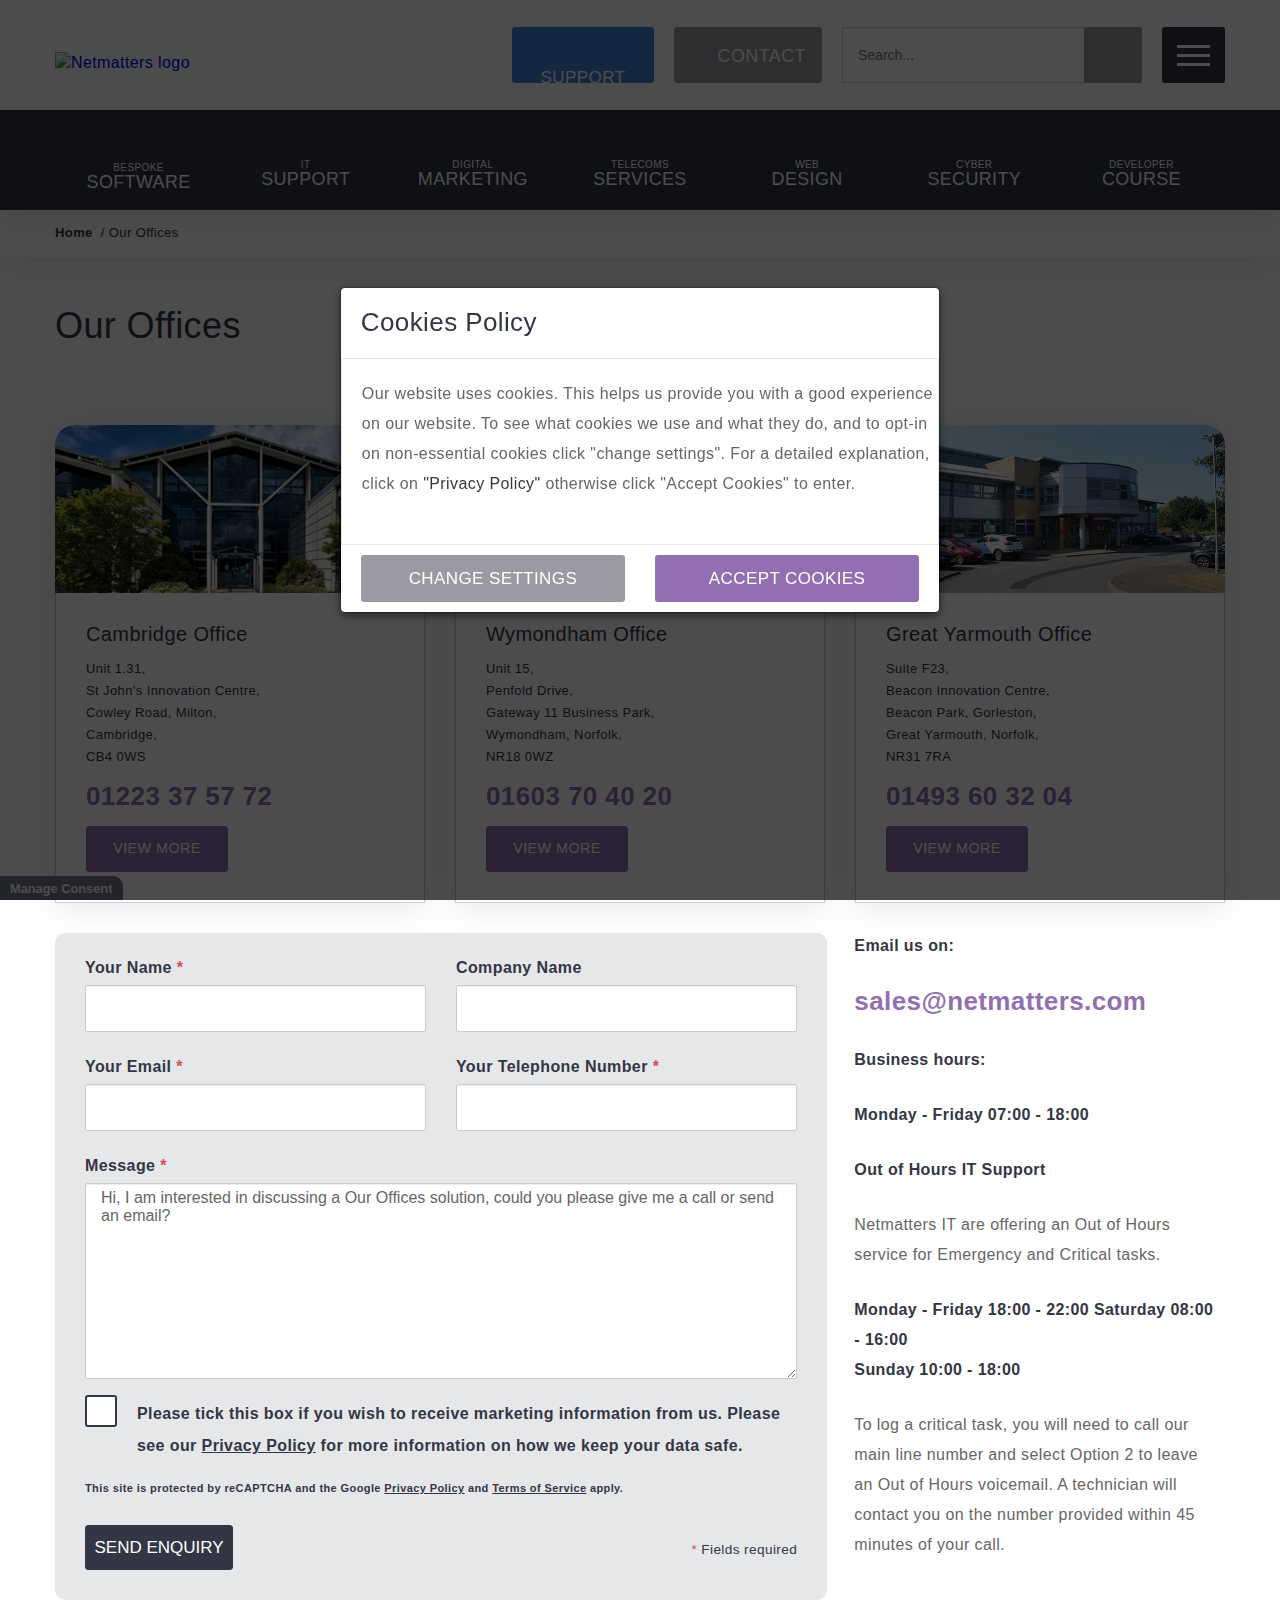
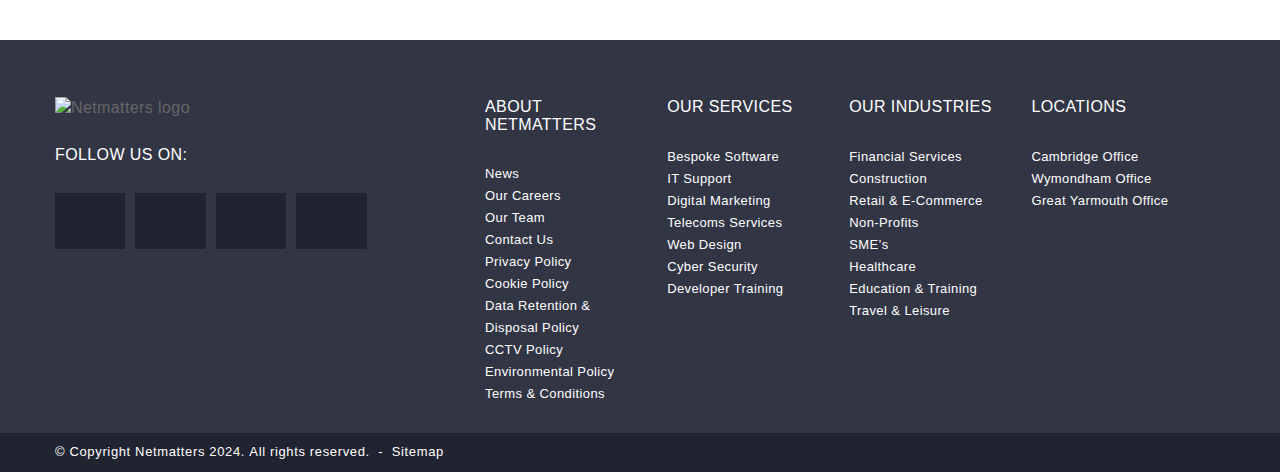
==== commit 0e0395a7: "ISSUE: - anchor tags making the page jump to the top of the page on-Click SOL (source: https://stack" ====
--- a/contact-us.html
+++ b/contact-us.html
@@ -29,8 +29,8 @@
                 </p>
             </div>       
             <div class="cookie-policy-button-container">
-                <a class="cookie-policy-button gray" href="#">CHANGE SETTINGS</a>
-                <a class="cookie-policy-button wisteria" href="#">ACCEPT COOKIES</a>
+                <a class="cookie-policy-button gray" href="javascript:;">CHANGE SETTINGS</a>
+                <a class="cookie-policy-button wisteria" href="javascript:;">ACCEPT COOKIES</a>
             </div>
         </div>
     </div>
@@ -53,7 +53,7 @@
                                                 <!-- row -->
                                                 <div class="row">
                                                     <div class="logo-container">
-                                                        <a href="#">
+                                                        <a href="javascript:;">
                                                             <picture>
                                                                 <img src="assets/images/dark-logo.jpeg" alt="Netmatters logo">
                                                             </picture>
@@ -68,12 +68,12 @@
                                                         <div class="actions-container">
                                                             <div class="actions">
                                                                 <div class="show-md support">
-                                                                    <a class="btn-support" href="#">
+                                                                    <a class="btn-support" href="javascript:;">
                                                                         <span class="icon-mouse"></span>Support
                                                                     </a>
                                                                 </div>
                                                                 <div class="show-md contact">
-                                                                    <a class="btn-contact" href="#">
+                                                                    <a class="btn-contact" href="javascript:;">
                                                                         <span class="icon-paperplane"></span>Contact
                                                                     </a>
                                                                 </div>
@@ -123,7 +123,7 @@
                                             <!-- LINKS -->
                                                 <!-- bs -->
                                                 <div class="nav-links-container-bs bs">
-                                                    <a href="#" class="nav-item-bs bs">
+                                                    <a href="javascript:;" class="nav-item-bs bs">
                                                         <div id="nav-item-bs_icon-container">
                                                             <span class="icon-apps bs first"></span>
                                                             <small>bespoke</small><span>software</span>
@@ -135,40 +135,40 @@
                                                             <h3>Our Bespoke Software Services</h3>
                                                             <ul class="main-navigation-dropdown-option">
                                                                 <li>
-                                                                    <a href="#"><span class="icon-cogs"></span>Bespoke CRM</a>
-                                                                </li>
-                                                                <li>
-                                                                    <a href="#"><span class="glyphicon glyphicon-briefcase"></span>Business Automation</a>
-                                                                </li>
-                                                                <li>
-                                                                    <a href="#"><span class="glyphicon glyphicon-random"></span>Software Integrations</a>
-                                                                </li>
-                                                                <li>
-                                                                    <a href="#"><span class="glyphicon glyphicon-phone"></span>Mobile App Development</a>
-                                                                </li>
-                                                                <li>
-                                                                    <a href="#"><span class="glyphicon glyphicon-folder-open"></span>Bespoke Databases</a>
-                                                                </li>
-                                                                <li>
-                                                                    <a href="#"><span class="glyphicon glyphicon-transfer"></span>Sharepoint Development</a>
-                                                                </li>
-                                                                <li>
-                                                                    <a href="#"><span class="glyphicon glyphicon-download-alt"></span>Operational Systems</a>
-                                                                </li>
-                                                                <li>
-                                                                    <a href="#"><span class="icon-users"></span>Business Central Implementation</a>
-                                                                </li>
-                                                                <li>
-                                                                    <a href="#"><span class="icon-laptop"></span>Internet of Things (IoT) Software</a>
-                                                                </li>
-                                                                <li>
-                                                                    <a href="#"><span class="glyphicon glyphicon-cloud"></span>Intranet Development</a>
-                                                                </li>
-                                                                <li>
-                                                                    <a href="#"><span class="icon-cloud-download"></span>Customer Portal Development</a>
-                                                                </li>
-                                                                <li>
-                                                                    <a href="#"><span class="glyphicon glyphicon-globe"></span>Reporting Hub</a>
+                                                                    <a href="javascript:;"><span class="icon-cogs"></span>Bespoke CRM</a>
+                                                                </li>
+                                                                <li>
+                                                                    <a href="javascript:;"><span class="glyphicon glyphicon-briefcase"></span>Business Automation</a>
+                                                                </li>
+                                                                <li>
+                                                                    <a href="javascript:;"><span class="glyphicon glyphicon-random"></span>Software Integrations</a>
+                                                                </li>
+                                                                <li>
+                                                                    <a href="javascript:;"><span class="glyphicon glyphicon-phone"></span>Mobile App Development</a>
+                                                                </li>
+                                                                <li>
+                                                                    <a href="javascript:;"><span class="glyphicon glyphicon-folder-open"></span>Bespoke Databases</a>
+                                                                </li>
+                                                                <li>
+                                                                    <a href="javascript:;"><span class="glyphicon glyphicon-transfer"></span>Sharepoint Development</a>
+                                                                </li>
+                                                                <li>
+                                                                    <a href="javascript:;"><span class="glyphicon glyphicon-download-alt"></span>Operational Systems</a>
+                                                                </li>
+                                                                <li>
+                                                                    <a href="javascript:;"><span class="icon-users"></span>Business Central Implementation</a>
+                                                                </li>
+                                                                <li>
+                                                                    <a href="javascript:;"><span class="icon-laptop"></span>Internet of Things (IoT) Software</a>
+                                                                </li>
+                                                                <li>
+                                                                    <a href="javascript:;"><span class="glyphicon glyphicon-cloud"></span>Intranet Development</a>
+                                                                </li>
+                                                                <li>
+                                                                    <a href="javascript:;"><span class="icon-cloud-download"></span>Customer Portal Development</a>
+                                                                </li>
+                                                                <li>
+                                                                    <a href="javascript:;"><span class="glyphicon glyphicon-globe"></span>Reporting Hub</a>
                                                                 </li>
                                                             </ul>
                                                         </div>
@@ -176,7 +176,7 @@
                                                 </div>
                                                 <!-- it -->
                                                 <div class="nav-links-container-it">
-                                                    <a href="#" class="nav-item-it it">
+                                                    <a href="javascript:;" class="nav-item-it it">
                                                         <div id="nav-item-it_icon-container">
                                                             <span class="icon-display it"></span>
                                                             <small>it</small><span>support</span>
@@ -188,22 +188,22 @@
                                                         <h3>Our IT Support Services</h3>
                                                         <ul class="main-navigation-dropdown-option">
                                                             <li>
-                                                                <a href="#"><span class="glyphicon glyphicon-headphones"></span>Managed IT Support</a>
+                                                                <a href="javascript:;"><span class="glyphicon glyphicon-headphones"></span>Managed IT Support</a>
                                                             </li>
                                                             <li>
-                                                                <a href="#"><span class="glyphicon glyphicon-briefcase"></span>Business IT Support</a>
+                                                                <a href="javascript:;"><span class="glyphicon glyphicon-briefcase"></span>Business IT Support</a>
                                                             </li>
                                                             <li>
-                                                                <a href="#"><span class="icon-laptop"></span>Office 365 for Business</a>
+                                                                <a href="javascript:;"><span class="icon-laptop"></span>Office 365 for Business</a>
                                                             </li>
                                                             <li>
-                                                                <a href="#"><span class="course-features-icon icon-school"></span>IT Consultancy</a>
+                                                                <a href="javascript:;"><span class="course-features-icon icon-school"></span>IT Consultancy</a>
                                                             </li>
                                                             <li>
-                                                                <a href="#"><span class="glyphicon glyphicon-cloud"></span>Cloud Service Provider</a>
+                                                                <a href="javascript:;"><span class="glyphicon glyphicon-cloud"></span>Cloud Service Provider</a>
                                                             </li>
                                                             <li>
-                                                                <a href="#"><span class="glyphicon glyphicon-hdd"></span>Data Backup & Disaster Recovery</a>
+                                                                <a href="javascript:;"><span class="glyphicon glyphicon-hdd"></span>Data Backup & Disaster Recovery</a>
                                                             </li>
                                                         </ul>
                                                         </div>
@@ -211,7 +211,7 @@
                                                 </div>
                                                 <!-- dm -->
                                                 <div class="nav-links-container-dm">
-                                                    <a href="#" class="nav-item-dm dm">
+                                                    <a href="javascript:;" class="nav-item-dm dm">
                                                         <div id="nav-item-dm_icon-container">
                                                             <span class="icon-bar-graph dm"></span>
                                                             <small>digital</small><span>marketing</span>
@@ -223,22 +223,22 @@
                                                             <h3>Our Digital Marketing Services</h3>
                                                             <ul class="main-navigation-dropdown-option">
                                                                 <li>
-                                                                    <a href="#"><span class="glyphicon glyphicon-search"></span>Search Engine Optimisation (SEO)</a>
-                                                                </li>
-                                                                <li>
-                                                                    <a href="#"><span class="icon-dollar"></span>Pay Per Click Advertising (PPC)</a>
-                                                                </li>
-                                                                <li>
-                                                                    <a href="#"><span class="icon-trending-up"></span>Conversion Rate Optimisation (CRO)</a>
-                                                                </li>
-                                                                <li>
-                                                                    <a href="#"><span class="glyphicon glyphicon-envelope"></span>Email Marketing</a>
-                                                                </li>
-                                                                <li>
-                                                                    <a href="#"><span class="icon-users"></span>Social Media Marketing</a>
-                                                                </li>
-                                                                <li>
-                                                                    <a href="#"><span class="icon-pencil"></span>Content Marketing</a>
+                                                                    <a href="javascript:;"><span class="glyphicon glyphicon-search"></span>Search Engine Optimisation (SEO)</a>
+                                                                </li>
+                                                                <li>
+                                                                    <a href="javascript:;"><span class="icon-dollar"></span>Pay Per Click Advertising (PPC)</a>
+                                                                </li>
+                                                                <li>
+                                                                    <a href="javascript:;"><span class="icon-trending-up"></span>Conversion Rate Optimisation (CRO)</a>
+                                                                </li>
+                                                                <li>
+                                                                    <a href="javascript:;"><span class="glyphicon glyphicon-envelope"></span>Email Marketing</a>
+                                                                </li>
+                                                                <li>
+                                                                    <a href="javascript:;"><span class="icon-users"></span>Social Media Marketing</a>
+                                                                </li>
+                                                                <li>
+                                                                    <a href="javascript:;"><span class="icon-pencil"></span>Content Marketing</a>
                                                                 </li>
                                                             </ul>
                                                         </div>
@@ -246,7 +246,7 @@
                                                 </div>
                                                 <!-- ts -->
                                                 <div class="nav-links-container-ts">
-                                                    <a href="#" class="nav-item-ts ts">
+                                                    <a href="javascript:;" class="nav-item-ts ts">
                                                         <div id="nav-item-ts_icon-container">
                                                             <span class="icon-phone_in_talk ts"></span>
                                                             <small>telecoms</small><span>services</span>
@@ -258,22 +258,22 @@
                                                             <h3>Our Telecoms Services</h3>
                                                             <ul class="main-navigation-dropdown-option">
                                                                 <li>
-                                                                    <a href="#"><span class="icon-ticket"></span>Business Mobile</a>
-                                                                </li>
-                                                                <li>
-                                                                    <a href="#"><span class="icon-phone"></span>Hosted VoIP Provider</a>
-                                                                </li>
-                                                                <li>
-                                                                    <a href="#"><span class="icon-phone-square"></span>Business VoIP Systems</a>
-                                                                </li>
-                                                                <li>
-                                                                    <a href="#"><span class="icon-tachometer"></span>Business Broadband</a>
-                                                                </li>
-                                                                <li>
-                                                                    <a href="#"><span class="icon-handshake-o"></span>Leased Lines Provider</a>
-                                                                </li>
-                                                                <li>
-                                                                    <a href="#"><span class="icon-phone_in_talk"></span>3CX Systems</a>
+                                                                    <a href="javascript:;"><span class="icon-ticket"></span>Business Mobile</a>
+                                                                </li>
+                                                                <li>
+                                                                    <a href="javascript:;"><span class="icon-phone"></span>Hosted VoIP Provider</a>
+                                                                </li>
+                                                                <li>
+                                                                    <a href="javascript:;"><span class="icon-phone-square"></span>Business VoIP Systems</a>
+                                                                </li>
+                                                                <li>
+                                                                    <a href="javascript:;"><span class="icon-tachometer"></span>Business Broadband</a>
+                                                                </li>
+                                                                <li>
+                                                                    <a href="javascript:;"><span class="icon-handshake-o"></span>Leased Lines Provider</a>
+                                                                </li>
+                                                                <li>
+                                                                    <a href="javascript:;"><span class="icon-phone_in_talk"></span>3CX Systems</a>
                                                                 </li>
                                                             </ul>
                                                         </div>
@@ -281,7 +281,7 @@
                                                 </div>
                                                 <!-- wd -->
                                                 <div class="nav-links-container-wd">
-                                                    <a href="#" class="nav-item-wd wd">
+                                                    <a href="javascript:;" class="nav-item-wd wd">
                                                         <div id="nav-item-wd_icon-container">
                                                             <span class="icon-code wd"></span>
                                                             <small>web</small><span>design</span>
@@ -293,23 +293,23 @@
                                                             <h3>Our Web Design Services</h3>
                                                             <ul class="main-navigation-dropdown-option">
                                                                 <li>
-                                                                    <a href="#"><span class="icon-pencil"></span>Bespoke Website Design</a>
-                                                                </li>
-                                                                <li>
-                                                                    <a href="#"><span class="glyphicon glyphicon-shopping-cart"></span>eCommerce Website Design</a>
-                                                                </li>
-                                                                <li>
-                                                                    <a href="#"><span class="icon-desktop"></span>Pay Monthly Websites</a>
-                                                                </li>
-                                                                <li>
-                                                                    <a href="#"><span class="icon-bullhorn"></span>Branding & Design</a>
-                                                                </li>
-                                                                <li>
-                                                                    <a href="#"><span class="glyphicon glyphicon-phone"></span>Mobile App Development</a>
+                                                                    <a href="javascript:;"><span class="icon-pencil"></span>Bespoke Website Design</a>
+                                                                </li>
+                                                                <li>
+                                                                    <a href="javascript:;"><span class="glyphicon glyphicon-shopping-cart"></span>eCommerce Website Design</a>
+                                                                </li>
+                                                                <li>
+                                                                    <a href="javascript:;"><span class="icon-desktop"></span>Pay Monthly Websites</a>
+                                                                </li>
+                                                                <li>
+                                                                    <a href="javascript:;"><span class="icon-bullhorn"></span>Branding & Design</a>
+                                                                </li>
+                                                                <li>
+                                                                    <a href="javascript:;"><span class="glyphicon glyphicon-phone"></span>Mobile App Development</a>
                                                                 </li>
                                                                 
                                                                 <li>
-                                                                    <a href="#"><span class="glyphicon glyphicon-cloud"></span>Web Hosting</a>
+                                                                    <a href="javascript:;"><span class="glyphicon glyphicon-cloud"></span>Web Hosting</a>
                                                                 </li>
                                                             </ul>
                                                         </div>
@@ -317,7 +317,7 @@
                                                 </div>
                                                 <!-- cs -->
                                                 <div class="nav-links-container-cs">
-                                                    <a href="#" class="nav-item-cs cs">
+                                                    <a href="javascript:;" class="nav-item-cs cs">
                                                         <div id="nav-item-cs_icon-container">
                                                             <span class="icon-security cs"></span>
                                                             <small>cyber</small><span>security</span>
@@ -329,22 +329,22 @@
                                                             <h3>Our Cyber Security Services</h3>
                                                             <ul class="main-navigation-dropdown-option">
                                                                 <li>
-                                                                    <a href="#"><span class="icon-clipboard"></span>Cyber Security Assessment</a>
-                                                                </li>
-                                                                <li>
-                                                                    <a href="#"><span class="icon-clock-o"></span>Cyber Security Management</a>
-                                                                </li>
-                                                                <li>
-                                                                    <a href="#"><span class="icon-flask"></span>Cyber Penetration Testing</a>
-                                                                </li>
-                                                                <li>
-                                                                    <a href="#"><span class="icon-school"></span>Cyber Essentials Certification</a>
-                                                                </li>
-                                                                <li>
-                                                                    <a href="#"><span class="icon-security"></span>PCI Compliance</a>
-                                                                </li>
-                                                                <li>
-                                                                    <a href="#"><span class="glyphicon glyphicon-lock"></span>Hacking Prevention</a>
+                                                                    <a href="javascript:;"><span class="icon-clipboard"></span>Cyber Security Assessment</a>
+                                                                </li>
+                                                                <li>
+                                                                    <a href="javascript:;"><span class="icon-clock-o"></span>Cyber Security Management</a>
+                                                                </li>
+                                                                <li>
+                                                                    <a href="javascript:;"><span class="icon-flask"></span>Cyber Penetration Testing</a>
+                                                                </li>
+                                                                <li>
+                                                                    <a href="javascript:;"><span class="icon-school"></span>Cyber Essentials Certification</a>
+                                                                </li>
+                                                                <li>
+                                                                    <a href="javascript:;"><span class="icon-security"></span>PCI Compliance</a>
+                                                                </li>
+                                                                <li>
+                                                                    <a href="javascript:;"><span class="glyphicon glyphicon-lock"></span>Hacking Prevention</a>
                                                                 </li>
                                                             </ul>
                                                         </div>
@@ -352,7 +352,7 @@
                                                 </div>
                                                 <!-- dc -->
                                                 <div class="nav-links-container-dc">
-                                                    <a href="#" class="nav-item-dc dc">
+                                                    <a href="javascript:;" class="nav-item-dc dc">
                                                         <div id="nav-item-dc_icon-container">
                                                             <span class="course-features-icon icon-school dc"></span>
                                                             <small>developer</small><span>course</span>
@@ -364,16 +364,16 @@
                                                             <h3>Our Developer Course Services</h3>
                                                             <ul class="main-navigation-dropdown-option">
                                                                 <li>
-                                                                    <a href="#"><span class="icon-laptop"></span>Train For A Career In Tech</a>
-                                                                </li>
-                                                                <li>
-                                                                    <a href="#"><span class="icon-code"></span>Skills Bootcamp</a>
-                                                                </li>
-                                                                <li>
-                                                                    <a href="#"><span class="icon-handshake-o"></span>Scion Collaborators</a>
-                                                                </li>
-                                                                <li>
-                                                                    <a href="#"><span class="glyphicon glyphicon-question-sign"></span>Scion Scheme Frequently Asked Questions</a>
+                                                                    <a href="javascript:;"><span class="icon-laptop"></span>Train For A Career In Tech</a>
+                                                                </li>
+                                                                <li>
+                                                                    <a href="javascript:;"><span class="icon-code"></span>Skills Bootcamp</a>
+                                                                </li>
+                                                                <li>
+                                                                    <a href="javascript:;"><span class="icon-handshake-o"></span>Scion Collaborators</a>
+                                                                </li>
+                                                                <li>
+                                                                    <a href="javascript:;"><span class="glyphicon glyphicon-question-sign"></span>Scion Scheme Frequently Asked Questions</a>
                                                                 </li> 
                                                             </ul>
                                                         </div>
@@ -401,7 +401,7 @@
                     <div id="contact-us">
                          <div class="contact-us-link">
                             <div class="container">
-                                <p><a class="return-to-homepage-link" href="#">Home</a>/    Our Offices</p>
+                                <p><a class="return-to-homepage-link" href="javascript:;">Home</a>/    Our Offices</p>
                             </div>
                         </div>
                         <div id="contact-us-container">
@@ -418,13 +418,13 @@
                                             <div class="office-container">
                                                 <div class="office cambridge">
                                                     <div class="image-container">
-                                                        <a class="office-image-wrapper" href="#">
+                                                        <a class="office-image-wrapper" href="javascript:;">
                                                             <img src="assets/images/offices/cambridge.jpg" alt="Cambridge Office">
                                                         </a>
                                                     </div>
                                                     <div class="office-address">
                                                         <p class="office-h2">
-                                                            <a class="office-name" href="#">
+                                                            <a class="office-name" href="javascript:;">
                                                                 Cambridge Office
                                                             </a>
                                                         </p>
@@ -438,20 +438,20 @@
                                                         <a href="tel:01223375772" class="office-h3 text-web">
                                                             01223 37 57 72
                                                         </a>
-                                                        <a href="#" class="office-view-more">View More</a>
+                                                        <a href="javascript:;" class="office-view-more">View More</a>
                                                     </div>
                                                 </div>
                                             </div>
                                             <div class="office-container">
                                                 <div class="office wymondham">
                                                     <div class="image-container">
-                                                        <a class="office-image-wrapper" href="#">
+                                                        <a class="office-image-wrapper" href="javascript:;">
                                                             <img src="assets/images/offices/wymondham.jpg" alt="Wymondham Office">
                                                         </a>
                                                     </div>
                                                     <div class="office-address">
                                                         <p class="office-h2">
-                                                            <a class="office-name" href="#">
+                                                            <a class="office-name" href="javascript:;">
                                                                 Wymondham Office
                                                             </a>
                                                         </p>
@@ -465,20 +465,20 @@
                                                         <a href="tel:01603704020" class="office-h3 text-web">
                                                             01603 70 40 20
                                                         </a>
-                                                        <a href="#" class="office-view-more">View More</a>
+                                                        <a href="javascript:;" class="office-view-more">View More</a>
                                                     </div>
                                                 </div>
                                             </div>
                                             <div class="office-container">
                                                 <div class="office yarmouth">
                                                     <div class="image-container">
-                                                        <a class="office-image-wrapper" href="#">
+                                                        <a class="office-image-wrapper" href="javascript:;">
                                                             <img src="assets/images/offices/yarmouth.jpg" alt="Great Yarmouth Office">
                                                         </a>
                                                     </div>
                                                     <div class="office-address">
                                                         <p class="office-h2">
-                                                            <a class="office-name" href="#">
+                                                            <a class="office-name" href="javascript:;">
                                                                 Great Yarmouth Office
                                                             </a>
                                                         </p>
@@ -492,7 +492,7 @@
                                                         <a href="tel:01493603204" class="office-h3 text-web">
                                                             01493 60 32 04
                                                         </a>
-                                                        <a href="#" class="office-view-more">View More</a>
+                                                        <a href="javascript:;" class="office-view-more">View More</a>
                                                     </div>
                                                 </div>
                                             </div>
@@ -505,7 +505,7 @@
                                                 <strong>Email us on:</strong>
                                             </p>
                                             <p>
-                                                <a class="email-address" href="#">sales@netmatters.com</a>
+                                                <a class="email-address" href="javascript:;">sales@netmatters.com</a>
                                             </p>
                                             <p>
                                                 <strong>Business hours:</strong>
@@ -515,7 +515,7 @@
                                             </p>
                                             <p>
                                                 <strong>
-                                                    <a href="#">Out of Hours IT Support</a>
+                                                    <a href="javascript:;">Out of Hours IT Support</a>
                                                     <span class="glyphicon glyphicon-chevron-down" id="accordion-control"></span>
                                                 </strong>
                                             </p>
@@ -536,7 +536,10 @@
                                         </div>
                                         <!-- form -->
                                         <div class="form-container-outer">
-                                            <form action="#">
+                                            <div id="success-message-container">
+                                                <p id="success-message">Your message has been sent!</p><span id="success-message-cross">x</span>
+                                             </div>
+                                            <form id="form" action="#">
                                                 <div class="form-container-inner">
                                                     <div class="col-med">
                                                         <div class="form-group">
@@ -584,11 +587,11 @@
                                                             <input id="checkbox" type="text">
                                                             <span id="checkmark">&check;</span>
                                                         </div>
-                                                        <p class="privacy-policy-info">Please tick this box if you wish to receive marketing information from us. Please see our <a href="#">Privacy Policy</a> for more information on how we keep your data safe.</p>
-                                                    </div>
-                                                    <p class="recaptcha">This site is protected by reCAPTCHA and the Google <a href="#">Privacy Policy</a> and <a href="#">Terms of Service</a> apply.</p>
+                                                        <p class="privacy-policy-info">Please tick this box if you wish to receive marketing information from us. Please see our <a href="javascript:;">Privacy Policy</a> for more information on how we keep your data safe.</p>
+                                                    </div>
+                                                    <p class="recaptcha">This site is protected by reCAPTCHA and the Google <a href="javascript:;">Privacy Policy</a> and <a href="javascript:;">Terms of Service</a> apply.</p>
                                                     <div class="policies-footer">
-                                                        <a id="send-enquiry-button" href="#">send enquiry</a>
+                                                        <button id="send-enquiry-button" type="submit" href="javascript:;">send enquiry</button>
                                                         <span class="required-info">&nbsp;Fields required</span>
                                                     </div>
                                                 </div>
@@ -597,9 +600,6 @@
                                     </div>
                                 </div>
                             </div>
-                        </div>
-                        <div id="notice">
-                           <ul id="notice-list"></ul>
                         </div>
                     </div>
 <!-- /////////////////////////////////////////////////////////////////////////////////////////////////////////////////////////////////////////////////////////// -->
@@ -621,16 +621,16 @@
                                     </picture>
                                     <h3>Follow us on:</h3>
                                     <div id="social-media-logos">
-                                        <a class="facebook" href="#">
+                                        <a class="facebook" href="javascript:;">
                                             <span class="icon-facebook"></span>
                                         </a>
-                                        <a class="linkedin" href="#">
+                                        <a class="linkedin" href="javascript:;">
                                             <span class="icon-linkedin"></span>
                                         </a> 
-                                        <a class="twitter" href="#">
+                                        <a class="twitter" href="javascript:;">
                                             <span class="icon-twitter"></span>
                                         </a>
-                                        <a class="instagram" href="#">
+                                        <a class="instagram" href="javascript:;">
                                             <span class="icon-instagram"></span>
                                         </a>
                                     </div>
@@ -641,34 +641,34 @@
                                         <h4>ABOUT NETMATTERS</h4>
                                         <ul>
                                             <li>
-                                                <a href="#">News</a>
-                                            </li>
-                                            <li>
-                                                <a href="#">Our Careers</a>
-                                            </li>
-                                            <li>
-                                                <a href="#">Our Team</a>
-                                            </li>
-                                            <li>
-                                                <a href="#">Contact Us</a>
-                                            </li>
-                                            <li>
-                                                <a href="#">Privacy Policy</a>
-                                            </li>
-                                            <li>
-                                                <a href="#">Cookie Policy</a>
-                                            </li>
-                                            <li>
-                                                <a href="#">Data Retention & Disposal Policy</a>
-                                            </li>
-                                            <li>
-                                                <a href="#">CCTV Policy</a>
-                                            </li>
-                                            <li>
-                                                <a href="#">Environmental Policy</a>
-                                            </li>
-                                            <li>
-                                                <a href="#">Terms & Conditions</a>
+                                                <a href="javascript:;">News</a>
+                                            </li>
+                                            <li>
+                                                <a href="javascript:;">Our Careers</a>
+                                            </li>
+                                            <li>
+                                                <a href="javascript:;">Our Team</a>
+                                            </li>
+                                            <li>
+                                                <a href="javascript:;">Contact Us</a>
+                                            </li>
+                                            <li>
+                                                <a href="javascript:;">Privacy Policy</a>
+                                            </li>
+                                            <li>
+                                                <a href="javascript:;">Cookie Policy</a>
+                                            </li>
+                                            <li>
+                                                <a href="javascript:;">Data Retention & Disposal Policy</a>
+                                            </li>
+                                            <li>
+                                                <a href="javascript:;">CCTV Policy</a>
+                                            </li>
+                                            <li>
+                                                <a href="javascript:;">Environmental Policy</a>
+                                            </li>
+                                            <li>
+                                                <a href="javascript:;">Terms & Conditions</a>
                                             </li>
                                         </ul>
                                     </div>
@@ -676,25 +676,25 @@
                                         <h4>OUR SERVICES</h4>
                                         <ul>
                                             <li>
-                                                <a href="#">Bespoke Software</a>
-                                            </li>
-                                            <li>
-                                                <a href="#">IT Support</a>
-                                            </li>
-                                            <li>
-                                                <a href="#">Digital Marketing</a>
-                                            </li>
-                                            <li>
-                                                <a href="#">Telecoms Services</a>
-                                            </li>
-                                            <li>
-                                                <a href="#">Web Design</a>
-                                            </li>
-                                            <li>
-                                                <a href="#">Cyber Security</a>
-                                            </li>
-                                            <li>
-                                                <a href="#">Developer Training</a>
+                                                <a href="javascript:;">Bespoke Software</a>
+                                            </li>
+                                            <li>
+                                                <a href="javascript:;">IT Support</a>
+                                            </li>
+                                            <li>
+                                                <a href="javascript:;">Digital Marketing</a>
+                                            </li>
+                                            <li>
+                                                <a href="javascript:;">Telecoms Services</a>
+                                            </li>
+                                            <li>
+                                                <a href="javascript:;">Web Design</a>
+                                            </li>
+                                            <li>
+                                                <a href="javascript:;">Cyber Security</a>
+                                            </li>
+                                            <li>
+                                                <a href="javascript:;">Developer Training</a>
                                             </li>
                                         </ul>
                                     </div>
@@ -702,28 +702,28 @@
                                         <h4>OUR INDUSTRIES</h4>
                                         <ul>
                                             <li>
-                                                <a href="#">Financial Services</a>
-                                            </li>
-                                            <li>
-                                                <a href="#">Construction</a>
-                                            </li>
-                                            <li>
-                                                <a href="#">Retail & E-Commerce</a>
-                                            </li>
-                                            <li>
-                                                <a href="#">Non-Profits</a>
-                                            </li>
-                                            <li>
-                                                <a href="#">SME&#8217;s</a>
-                                            </li>
-                                            <li>
-                                                <a href="#">Healthcare</a>
-                                            </li>
-                                            <li>
-                                                <a href="#">Education & Training</a>
-                                            </li>
-                                            <li>
-                                                <a href="#">Travel & Leisure</a>
+                                                <a href="javascript:;">Financial Services</a>
+                                            </li>
+                                            <li>
+                                                <a href="javascript:;">Construction</a>
+                                            </li>
+                                            <li>
+                                                <a href="javascript:;">Retail & E-Commerce</a>
+                                            </li>
+                                            <li>
+                                                <a href="javascript:;">Non-Profits</a>
+                                            </li>
+                                            <li>
+                                                <a href="javascript:;">SME&#8217;s</a>
+                                            </li>
+                                            <li>
+                                                <a href="javascript:;">Healthcare</a>
+                                            </li>
+                                            <li>
+                                                <a href="javascript:;">Education & Training</a>
+                                            </li>
+                                            <li>
+                                                <a href="javascript:;">Travel & Leisure</a>
                                             </li>
                                         </ul>
                                     </div>
@@ -731,13 +731,13 @@
                                         <h4>LOCATIONS</h4>
                                         <ul>
                                             <li>
-                                                <a href="#">Cambridge Office</a>
-                                            </li>
-                                            <li>
-                                                <a href="#">Wymondham Office</a>
-                                            </li>
-                                            <li>
-                                                <a href="#">Great Yarmouth Office</a>
+                                                <a href="javascript:;">Cambridge Office</a>
+                                            </li>
+                                            <li>
+                                                <a href="javascript:;">Wymondham Office</a>
+                                            </li>
+                                            <li>
+                                                <a href="javascript:;">Great Yarmouth Office</a>
                                             </li>
                                         </ul>
                                     </div>
@@ -771,10 +771,10 @@
     <div id="side-menu_background-filter"></div>
     <div id="side-menu">
         <div class="side-menu-misc-list">
-            <a class="side-menu-button" href="#">
+            <a class="side-menu-button" href="javascript:;">
                 <span>Contact us</span>
             </a>
-            <a class="side-menu-button" href="#">
+            <a class="side-menu-button" href="javascript:;">
                 <div>
                     <span class="icon-apps"></span>
                     <small>bespoke</small><span>software</span>
@@ -783,44 +783,44 @@
             <div class="side-menu-misc-sublist">
                 <ul>
                     <li>
-                        <a href="#">BESPOKE CRM</a>
-                    </li>
-                    <li>
-                        <a href="#">BUSINESS AUTOMATION</a>
-                    </li>
-                    <li>
-                        <a href="#">SOFTWARE INTEGRATIONS</a>
-                    </li>
-                    <li>
-                        <a href="#">MOBILE APP DEVELOPMENT</a>
-                    </li>
-                    <li>
-                        <a href="#">BESPOKE DATABASES</a>
-                    </li>
-                    <li>
-                        <a href="#">SHAPEPOINT DEVELOPMENT</a>
-                    </li>
-                    <li>
-                        <a href="#">OPERATIONAL SYSTEMS</a>
-                    </li>
-                    <li>
-                        <a href="#">BUSINESS CENTRAL IMPLEMENTATION</a>
-                    </li>
-                    <li>
-                        <a href="#">INTERNET OF THINGS (IOT) SOFTWARE</a>
-                    </li>
-                    <li>
-                        <a href="#">INTRANET DEVELOPMENT</a>
-                    </li>
-                    <li>
-                        <a href="#">CUSTOMER PORTAL DEVELOPMENT</a>
-                    </li>
-                    <li>
-                        <a href="#">REPORTING HUB</a>
+                        <a href="javascript:;">BESPOKE CRM</a>
+                    </li>
+                    <li>
+                        <a href="javascript:;">BUSINESS AUTOMATION</a>
+                    </li>
+                    <li>
+                        <a href="javascript:;">SOFTWARE INTEGRATIONS</a>
+                    </li>
+                    <li>
+                        <a href="javascript:;">MOBILE APP DEVELOPMENT</a>
+                    </li>
+                    <li>
+                        <a href="javascript:;">BESPOKE DATABASES</a>
+                    </li>
+                    <li>
+                        <a href="javascript:;">SHAPEPOINT DEVELOPMENT</a>
+                    </li>
+                    <li>
+                        <a href="javascript:;">OPERATIONAL SYSTEMS</a>
+                    </li>
+                    <li>
+                        <a href="javascript:;">BUSINESS CENTRAL IMPLEMENTATION</a>
+                    </li>
+                    <li>
+                        <a href="javascript:;">INTERNET OF THINGS (IOT) SOFTWARE</a>
+                    </li>
+                    <li>
+                        <a href="javascript:;">INTRANET DEVELOPMENT</a>
+                    </li>
+                    <li>
+                        <a href="javascript:;">CUSTOMER PORTAL DEVELOPMENT</a>
+                    </li>
+                    <li>
+                        <a href="javascript:;">REPORTING HUB</a>
                     </li>
                 </ul>
             </div>
-            <a class="side-menu-button" href="#">
+            <a class="side-menu-button" href="javascript:;">
                 <div>
                     <span class="icon-display"></span>
                     <small>it</small><span>support</span>
@@ -829,26 +829,26 @@
             <div class="side-menu-misc-sublist">
                 <ul>
                     <li>
-                        <a href="#">MANAGED IT SUPPORT</a>
-                    </li>
-                    <li>
-                        <a href="#">BUSINESS IT SUPPORT</a>
-                    </li>
-                    <li>
-                        <a href="#">OFFICE 365 FOR BUSINESS</a>
-                    </li>
-                    <li>
-                        <a href="#">IT CONSULTANCY</a>
-                    </li>
-                    <li>
-                        <a href="#">CLOUD SERVICE PROVIDER</a>
-                    </li>
-                    <li>
-                        <a href="#">DATA BACKUP & DISASTER RECOVERY</a>
+                        <a href="javascript:;">MANAGED IT SUPPORT</a>
+                    </li>
+                    <li>
+                        <a href="javascript:;">BUSINESS IT SUPPORT</a>
+                    </li>
+                    <li>
+                        <a href="javascript:;">OFFICE 365 FOR BUSINESS</a>
+                    </li>
+                    <li>
+                        <a href="javascript:;">IT CONSULTANCY</a>
+                    </li>
+                    <li>
+                        <a href="javascript:;">CLOUD SERVICE PROVIDER</a>
+                    </li>
+                    <li>
+                        <a href="javascript:;">DATA BACKUP & DISASTER RECOVERY</a>
                     </li>
                 </ul>
             </div>
-            <a class="side-menu-button" href="#">
+            <a class="side-menu-button" href="javascript:;">
                 <div>
                     <span class="icon-bar-graph"></span>
                     <small>digital</small><span>marketing</span>
@@ -857,26 +857,26 @@
             <div class="side-menu-misc-sublist">
                 <ul>
                     <li>
-                        <a href="#">SEARCH ENGINE OPTIMISATION (SEO)</a>
-                    </li>
-                    <li>
-                        <a href="#">PAY PER CLICK ADVERTISING (PPC)</a>
-                    </li>
-                    <li>
-                        <a href="#">CONVERSION RATE OPTIMISATION (CRO)</a>
-                    </li>
-                    <li>
-                        <a href="#">EMAIL MARKETING</a>
-                    </li>
-                    <li>
-                        <a href="#">SOCIAL MEDIA MARKETING</a>
-                    </li>
-                    <li>
-                        <a href="#">CONTENT MARKETING</a>
+                        <a href="javascript:;">SEARCH ENGINE OPTIMISATION (SEO)</a>
+                    </li>
+                    <li>
+                        <a href="javascript:;">PAY PER CLICK ADVERTISING (PPC)</a>
+                    </li>
+                    <li>
+                        <a href="javascript:;">CONVERSION RATE OPTIMISATION (CRO)</a>
+                    </li>
+                    <li>
+                        <a href="javascript:;">EMAIL MARKETING</a>
+                    </li>
+                    <li>
+                        <a href="javascript:;">SOCIAL MEDIA MARKETING</a>
+                    </li>
+                    <li>
+                        <a href="javascript:;">CONTENT MARKETING</a>
                     </li>
                 </ul>
             </div>
-            <a class="side-menu-button" href="#">
+            <a class="side-menu-button" href="javascript:;">
                 <div>
                     <span class="icon-phone_in_talk"></span>
                     <small>telecoms</small><span>services</span>
@@ -885,26 +885,26 @@
             <div class="side-menu-misc-sublist">
                 <ul>
                     <li>
-                        <a href="#">BUSINESS MOBILE</a>
-                    </li>
-                    <li>
-                        <a href="#">HOSTED VOIP PROVIDER</a>
-                    </li>
-                    <li>
-                        <a href="#">BUSINESS VOIP SYSTEMS</a>
-                    </li>
-                    <li>
-                        <a href="#">BUSINESS BROADBAND</a>
-                    </li>
-                    <li>
-                        <a href="#">LEASED LINES PROVIDER</a>
-                    </li>
-                    <li>
-                        <a href="#">3CX SYSTEMS</a>
+                        <a href="javascript:;">BUSINESS MOBILE</a>
+                    </li>
+                    <li>
+                        <a href="javascript:;">HOSTED VOIP PROVIDER</a>
+                    </li>
+                    <li>
+                        <a href="javascript:;">BUSINESS VOIP SYSTEMS</a>
+                    </li>
+                    <li>
+                        <a href="javascript:;">BUSINESS BROADBAND</a>
+                    </li>
+                    <li>
+                        <a href="javascript:;">LEASED LINES PROVIDER</a>
+                    </li>
+                    <li>
+                        <a href="javascript:;">3CX SYSTEMS</a>
                     </li>
                 </ul>
             </div>
-            <a class="side-menu-button" href="#">
+            <a class="side-menu-button" href="javascript:;">
                 <div>
                     <span class="icon-code"></span>
                     <small>web</small><span>design</span>
@@ -913,26 +913,26 @@
             <div class="side-menu-misc-sublist">
                 <ul>
                     <li>
-                        <a href="#">BESPOKE WEBSITE DESIGN</a>
-                    </li>
-                    <li>
-                        <a href="#">ECOMMERCE WEBSITE DESIGN</a>
-                    </li>
-                    <li>
-                        <a href="#">PAY MONTHLY WEBSITES</a>
-                    </li>
-                    <li>
-                        <a href="#">BRANDING & DESIGN</a>
-                    </li>
-                    <li>
-                        <a href="#">MOBILE APP DEVELOPMENT</a>
-                    </li>
-                    <li>
-                        <a href="#">WEB HOSTING</a>
+                        <a href="javascript:;">BESPOKE WEBSITE DESIGN</a>
+                    </li>
+                    <li>
+                        <a href="javascript:;">ECOMMERCE WEBSITE DESIGN</a>
+                    </li>
+                    <li>
+                        <a href="javascript:;">PAY MONTHLY WEBSITES</a>
+                    </li>
+                    <li>
+                        <a href="javascript:;">BRANDING & DESIGN</a>
+                    </li>
+                    <li>
+                        <a href="javascript:;">MOBILE APP DEVELOPMENT</a>
+                    </li>
+                    <li>
+                        <a href="javascript:;">WEB HOSTING</a>
                     </li>
                 </ul>
             </div>
-            <a class="side-menu-button" href="#">
+            <a class="side-menu-button" href="javascript:;">
                 <div>
                     <span class="icon-security"></span>
                     <small>cyber</small><span>security</span>
@@ -941,26 +941,26 @@
             <div class="side-menu-misc-sublist">
                 <ul>
                     <li>
-                        <a href="#">CYBER SECURITY ASSESSMENT</a>
-                    </li>
-                    <li>
-                        <a href="#">CYBER SECURITY MANAGEMENT</a>
-                    </li>
-                    <li>
-                        <a href="#">CYBER PENETRATION TESTING</a>
-                    </li>
-                    <li>
-                        <a href="#">CYBER ESSENTIALS CERTIFICATION</a>
-                    </li>
-                    <li>
-                        <a href="#">PCI COMPLIANCE</a>
-                    </li>
-                    <li>
-                        <a href="#">HACKING PREVENTION</a>
+                        <a href="javascript:;">CYBER SECURITY ASSESSMENT</a>
+                    </li>
+                    <li>
+                        <a href="javascript:;">CYBER SECURITY MANAGEMENT</a>
+                    </li>
+                    <li>
+                        <a href="javascript:;">CYBER PENETRATION TESTING</a>
+                    </li>
+                    <li>
+                        <a href="javascript:;">CYBER ESSENTIALS CERTIFICATION</a>
+                    </li>
+                    <li>
+                        <a href="javascript:;">PCI COMPLIANCE</a>
+                    </li>
+                    <li>
+                        <a href="javascript:;">HACKING PREVENTION</a>
                     </li>
                 </ul>
             </div>
-            <a class="side-menu-button" href="#">
+            <a class="side-menu-button" href="javascript:;">
                 <div>
                     <span class="course-features-icon icon-school"></span>
                     <small>developer</small><span>course</span>
@@ -969,16 +969,16 @@
             <div class="side-menu-misc-sublist">
                 <ul>
                     <li>
-                        <a href="#">TRAIN FOR A CAREER IN TECH</a>
-                    </li>
-                    <li>
-                        <a href="#">SKILLS BOOTCAMP</a>
-                    </li>
-                    <li>
-                        <a href="#">SCION SCHEME FREQUENTLY ASKED QUESTIONS</a>
-                    </li>
-                    <li>
-                        <a href="#">SCION COLLABORATORS</a>
+                        <a href="javascript:;">TRAIN FOR A CAREER IN TECH</a>
+                    </li>
+                    <li>
+                        <a href="javascript:;">SKILLS BOOTCAMP</a>
+                    </li>
+                    <li>
+                        <a href="javascript:;">SCION SCHEME FREQUENTLY ASKED QUESTIONS</a>
+                    </li>
+                    <li>
+                        <a href="javascript:;">SCION COLLABORATORS</a>
                     </li>
                 </ul>
             </div>
@@ -986,136 +986,136 @@
         <div class="side-menu-list bg-scrn-only">
             <ul>
                 <li>
-                    <a class="first-child-a" href="#">SERVICES</a>
-                </li>
-                <li>
-                    <a href="#">BESPOKE SOFTWARE</a>
-                </li>
-                <li>
-                    <a href="#">IT SUPPORT</a>
-                </li>
-                <li>
-                    <a href="#">DIGITAL MARKETING</a>
-                </li>
-                <li>
-                    <a href="#">TELECOMS SERVICES</a>
-                </li>
-                <li>
-                    <a href="#">WEB DESIGN</a>
-                </li>
-                <li>
-                    <a href="#">CYBER SECURITY</a>
+                    <a class="first-child-a" href="javascript:;">SERVICES</a>
+                </li>
+                <li>
+                    <a href="javascript:;">BESPOKE SOFTWARE</a>
+                </li>
+                <li>
+                    <a href="javascript:;">IT SUPPORT</a>
+                </li>
+                <li>
+                    <a href="javascript:;">DIGITAL MARKETING</a>
+                </li>
+                <li>
+                    <a href="javascript:;">TELECOMS SERVICES</a>
+                </li>
+                <li>
+                    <a href="javascript:;">WEB DESIGN</a>
+                </li>
+                <li>
+                    <a href="javascript:;">CYBER SECURITY</a>
                 </li>
             </ul>
         </div>
         <div class="side-menu-list">
             <ul>
                 <li>
-                    <a class="first-child-a" href="#">OUR WORK</a>
-                </li>
-                <li>
-                    <a href="#">CASE STUDIES</a>
-                </li>
-                <li>
-                    <a href="#">OUR DIGITAL MARKETING CLIENTS</a>
-                </li>
-                <li>
-                    <a href="#">OUR WEBSITE CLIENTS</a>
-                </li>
-                <li>
-                    <a href="#">OUR IT CLIENTS</a>
-                </li>
-                <li>
-                    <a href="#">OUR BESPOKE SOFTWARE CLIENTS</a>
-                </li>
-                <li>
-                    <a href="#">OUR TELECOMS CLIENTS</a>
+                    <a class="first-child-a" href="javascript:;">OUR WORK</a>
+                </li>
+                <li>
+                    <a href="javascript:;">CASE STUDIES</a>
+                </li>
+                <li>
+                    <a href="javascript:;">OUR DIGITAL MARKETING CLIENTS</a>
+                </li>
+                <li>
+                    <a href="javascript:;">OUR WEBSITE CLIENTS</a>
+                </li>
+                <li>
+                    <a href="javascript:;">OUR IT CLIENTS</a>
+                </li>
+                <li>
+                    <a href="javascript:;">OUR BESPOKE SOFTWARE CLIENTS</a>
+                </li>
+                <li>
+                    <a href="javascript:;">OUR TELECOMS CLIENTS</a>
                 </li>
             </ul>
         </div>
         <div class="side-menu-list">
             <ul>
                 <li>
-                    <a class="first-child-a" href="#">OUR KNOWLEDGE</a>
-                </li>
-                <li>
-                    <a href="#">TECHNOLOGIES</a>
-                </li>
-                <li>
-                    <a href="#">INDUSTRIES</a>
-                </li>
-                <li>
-                    <a href="#">NEWS</a>
-                </li>
-                <li>
-                    <a href="#">INSIGHTS</a>
+                    <a class="first-child-a" href="javascript:;">OUR KNOWLEDGE</a>
+                </li>
+                <li>
+                    <a href="javascript:;">TECHNOLOGIES</a>
+                </li>
+                <li>
+                    <a href="javascript:;">INDUSTRIES</a>
+                </li>
+                <li>
+                    <a href="javascript:;">NEWS</a>
+                </li>
+                <li>
+                    <a href="javascript:;">INSIGHTS</a>
                 </li>
             </ul>
         </div>
         <div class="side-menu-list">
             <ul>
                 <li>
-                    <a class="first-child-a" href="#">TRAINING</a>
-                </li>
-                <li>
-                    <a href="#">TRAIN FOR A CAREER IN TECH</a>
-                </li>
-                <li>
-                    <a href="#">SKILLS BOOTCAMP</a>
-                </li>
-                <li>
-                    <a href="#">SCS FREQUENTLY ASKED QUESTIONS</a>
-                </li>
-                <li>
-                    <a href="#">SCION COLLABORATORS</a>
+                    <a class="first-child-a" href="javascript:;">TRAINING</a>
+                </li>
+                <li>
+                    <a href="javascript:;">TRAIN FOR A CAREER IN TECH</a>
+                </li>
+                <li>
+                    <a href="javascript:;">SKILLS BOOTCAMP</a>
+                </li>
+                <li>
+                    <a href="javascript:;">SCS FREQUENTLY ASKED QUESTIONS</a>
+                </li>
+                <li>
+                    <a href="javascript:;">SCION COLLABORATORS</a>
                 </li>
             </ul>
         </div>
         <div class="side-menu-list">
             <ul>
                 <li>
-                    <a class="first-child-a" href="#">OUR COMPANY</a>
-                </li>
-                <li>
-                    <a href="#">WHY CHOOSE US?</a>
-                </li>
-                <li>
-                    <a href="#">OUR CULTURE</a>
-                </li>
-                <li>
-                    <a href="#">OUR TEAM</a>
-                </li>
-                <li>
-                    <a href="#">OUR CAREERS</a>
-                </li>
-                <li>
-                    <a href="#">OUR BENEFITS</a>
+                    <a class="first-child-a" href="javascript:;">OUR COMPANY</a>
+                </li>
+                <li>
+                    <a href="javascript:;">WHY CHOOSE US?</a>
+                </li>
+                <li>
+                    <a href="javascript:;">OUR CULTURE</a>
+                </li>
+                <li>
+                    <a href="javascript:;">OUR TEAM</a>
+                </li>
+                <li>
+                    <a href="javascript:;">OUR CAREERS</a>
+                </li>
+                <li>
+                    <a href="javascript:;">OUR BENEFITS</a>
                 </li>
             </ul>
         </div>
         <div class="side-menu-list">
             <ul>
                 <li>
-                    <a class="first-child-a" href="#">CONTACT US</a>
-                </li>
-                <li>
-                    <a href="#">CAMBRIDGE OFFICE</a>
-                </li>
-                <li>
-                    <a href="#">WYMONDHAM OFFICE</a>
-                </li>
-                <li>
-                    <a href="#">GREAT YARMOUTH OFFICE</a>
+                    <a class="first-child-a" href="javascript:;">CONTACT US</a>
+                </li>
+                <li>
+                    <a href="javascript:;">CAMBRIDGE OFFICE</a>
+                </li>
+                <li>
+                    <a href="javascript:;">WYMONDHAM OFFICE</a>
+                </li>
+                <li>
+                    <a href="javascript:;">GREAT YARMOUTH OFFICE</a>
                 </li>
             </ul>
             <ul>
                 <li>
-                    <a class="first-child-a" href="#">COVID RISK ASSESSMENTS</a>
+                    <a class="first-child-a" href="javascript:;">COVID RISK ASSESSMENTS</a>
                 </li>
             </ul>
             <ul>
                 <li class="sm-scrn-only">
-                    <a class="first-child-a" href="#">SUPPORT</a>
+                    <a class="first-child-a" href="javascript:;">SUPPORT</a>
                 </li>
             </ul>
         </div>
--- a/css/application.css
+++ b/css/application.css
@@ -6338,7 +6338,7 @@
   display: flex;
   justify-content: space-between;
 }
-div#contact-us div#contact-us-container div#netmatters-offices div.container div#netmatters-offices-bottom-container div.form-container-outer form div#policies div.policies-footer a#send-enquiry-button {
+div#contact-us div#contact-us-container div#netmatters-offices div.container div#netmatters-offices-bottom-container div.form-container-outer form div#policies div.policies-footer button#send-enquiry-button {
   display: flex;
   margin-top: 10px;
   margin-bottom: 30px;
@@ -6357,7 +6357,7 @@
   height: 45px;
   font-size: 1.063rem;
 }
-div#contact-us div#contact-us-container div#netmatters-offices div.container div#netmatters-offices-bottom-container div.form-container-outer form div#policies div.policies-footer a#send-enquiry-button:hover {
+div#contact-us div#contact-us-container div#netmatters-offices div.container div#netmatters-offices-bottom-container div.form-container-outer form div#policies div.policies-footer button#send-enquiry-button:hover {
   background-color: #22242e;
   border-color: #191a22;
 }
@@ -6386,24 +6386,52 @@
     left: -8px;
   }
 }
-div#contact-us div#notice {
+div#contact-us div#success-message-container {
   display: none;
-  position: fixed;
-  top: 0;
   width: 60%;
   margin: auto;
-  padding: 10px;
-  background-color: hsl(348, 100%, 61%);
-  transition: 1s;
-}
-div#contact-us div#notice ul#notice-list {
+  padding: 15px;
+  background-color: #2ecc71;
+  border: solid 1px #d6e9c6;
+  border-radius: 2px;
+  animation-name: flash;
+  justify-content: space-between;
+  margin-top: 30px;
+}
+div#contact-us div#success-message-container p#success-message {
   width: calc(100% - 20px);
   margin: auto;
-}
-div#contact-us div#notice ul#notice-list li {
   color: white;
 }
+div#contact-us div#success-message-container span#success-message-cross {
+  display: inline-block;
+  font-weight: 700;
+  line-height: 1;
+  text-shadow: 0 1px 0 #fff;
+  opacity: 0.7;
+  cursor: pointer;
+}
+div#contact-us div#success-message-container span#success-message-cross:hover {
+  opacity: 1;
+}
 
+@keyframes flash {
+  0% {
+    opacity: 1;
+  }
+  25% {
+    opacity: 0;
+  }
+  50% {
+    opacity: 1;
+  }
+  75% {
+    opacity: 0;
+  }
+  100% {
+    opacity: 1;
+  }
+}
 body {
   position: relative;
   padding: 0px;
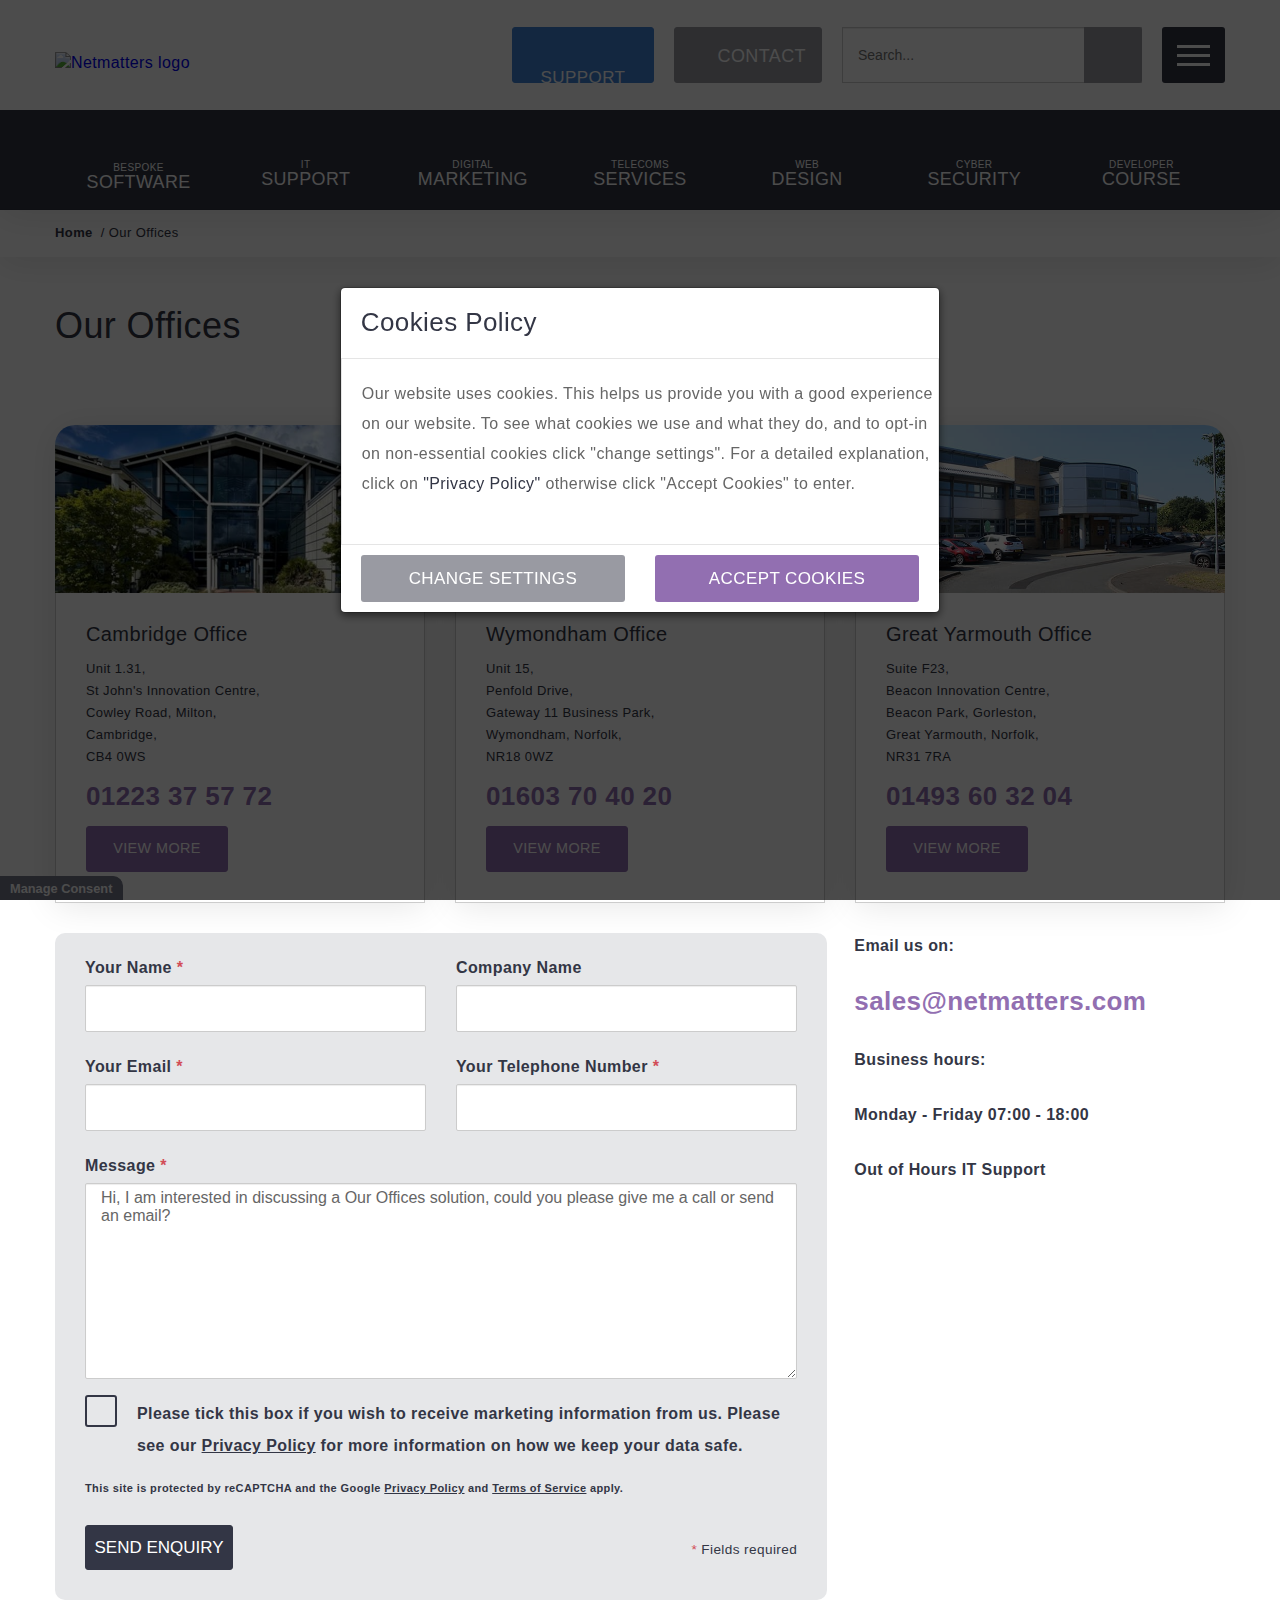
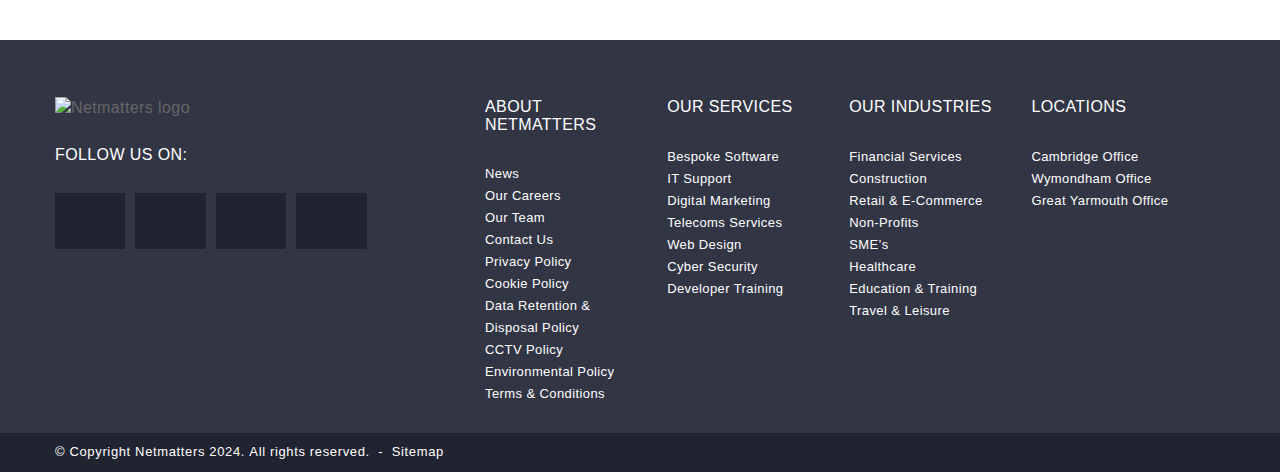
==== commit 41e1d9eb: "ISSUE: 'send-enquiry' element should be button, type=submit [fixed] ISSUE: div#extra-contact-info to" ====
--- a/contact-us.html
+++ b/contact-us.html
@@ -584,8 +584,9 @@
                                                 <div id="policies">
                                                     <div id="privacy-policy-container">
                                                         <div id="checkbox-container">
-                                                            <input id="checkbox" type="text">
-                                                            <span id="checkmark">&check;</span>
+                                                            <div id="checkbox">
+                                                                <span id="checkmark">&check;</span>
+                                                            </div>
                                                         </div>
                                                         <p class="privacy-policy-info">Please tick this box if you wish to receive marketing information from us. Please see our <a href="javascript:;">Privacy Policy</a> for more information on how we keep your data safe.</p>
                                                     </div>
--- a/css/application.css
+++ b/css/application.css
@@ -6263,6 +6263,7 @@
   font-size: 14px;
   line-height: 1.42857143;
   box-sizing: border-box;
+  resize: vertical;
 }
 @media (min-width: 992px) {
   div#contact-us div#contact-us-container div#netmatters-offices div.container div#netmatters-offices-bottom-container div.form-container-outer form div.form-container-inner div.col-med {
@@ -6285,20 +6286,18 @@
   width: 32px;
   position: relative;
 }
-div#contact-us div#contact-us-container div#netmatters-offices div.container div#netmatters-offices-bottom-container div.form-container-outer form div#policies div#privacy-policy-container div#checkbox-container input#checkbox {
+div#contact-us div#contact-us-container div#netmatters-offices div.container div#netmatters-offices-bottom-container div.form-container-outer form div#policies div#privacy-policy-container div#checkbox-container div#checkbox {
   border-radius: 3px;
   border: 2.4px solid #333645;
   height: 32px;
   width: 32px;
   float: left;
   margin-right: 20px;
-}
-div#contact-us div#contact-us-container div#netmatters-offices div.container div#netmatters-offices-bottom-container div.form-container-outer form div#policies div#privacy-policy-container div#checkbox-container span#checkmark {
-  line-height: 32px;
+  padding-top: 2px;
+  padding-left: 7px;
+}
+div#contact-us div#contact-us-container div#netmatters-offices div.container div#netmatters-offices-bottom-container div.form-container-outer form div#policies div#privacy-policy-container div#checkbox-container div#checkbox span#checkmark {
   font-weight: 600;
-  position: absolute;
-  top: 0;
-  left: 10px;
   font-weight: 600;
   color: white;
   visibility: hidden;
@@ -6405,6 +6404,7 @@
 }
 div#contact-us div#success-message-container span#success-message-cross {
   display: inline-block;
+  font-size: 0.5rem;
   font-weight: 700;
   line-height: 1;
   text-shadow: 0 1px 0 #fff;
